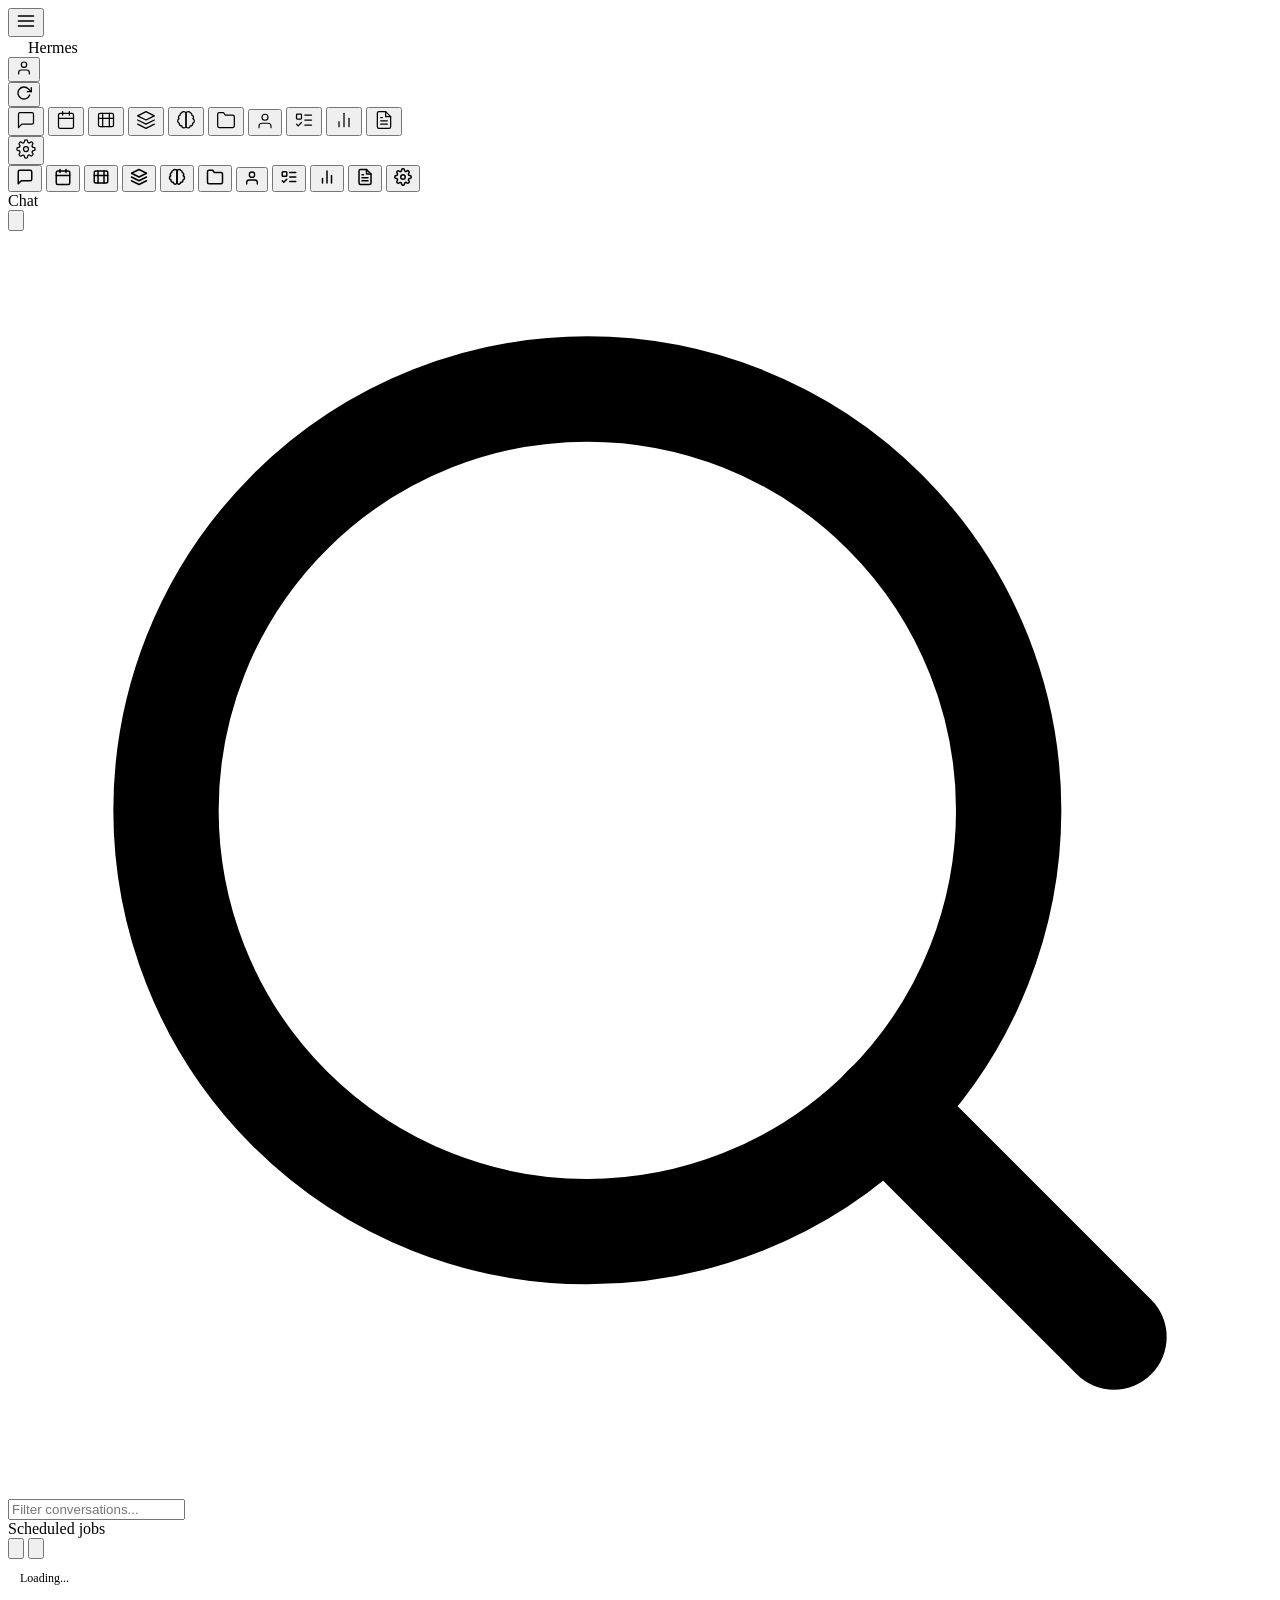
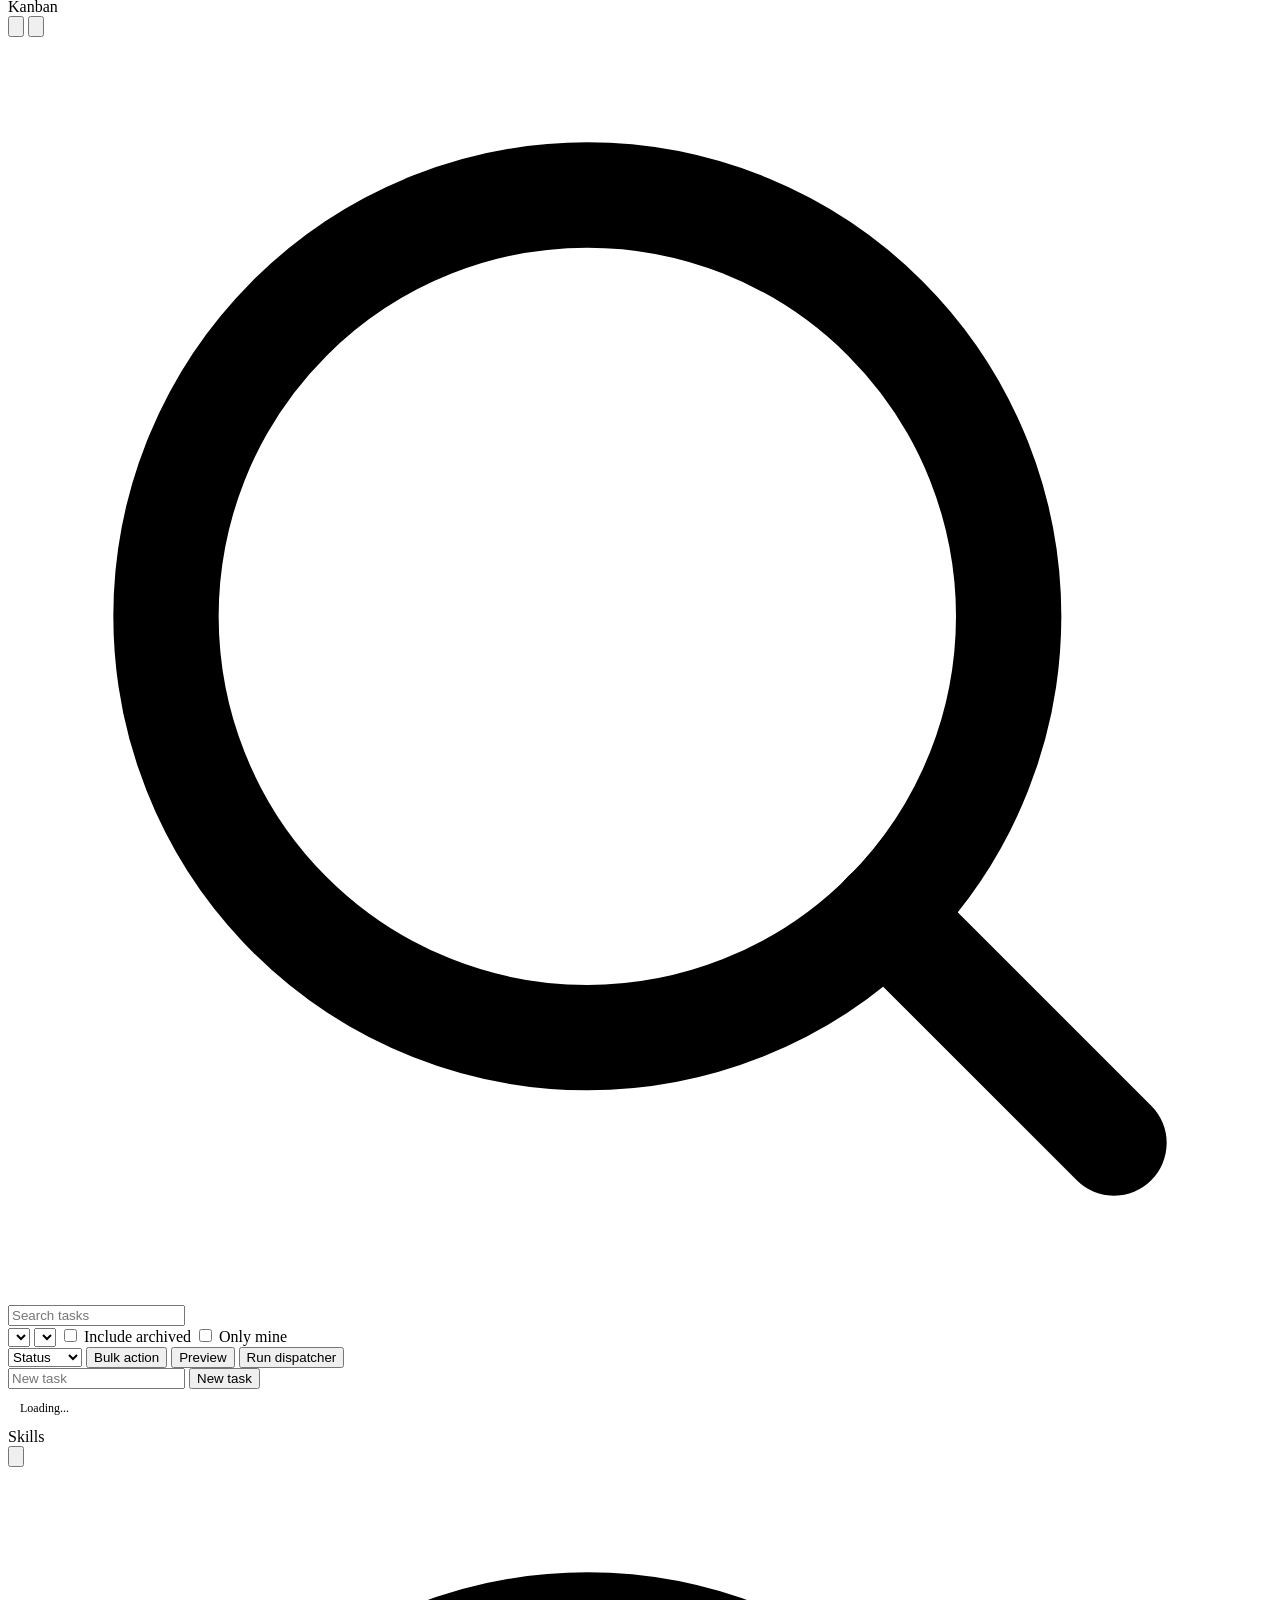
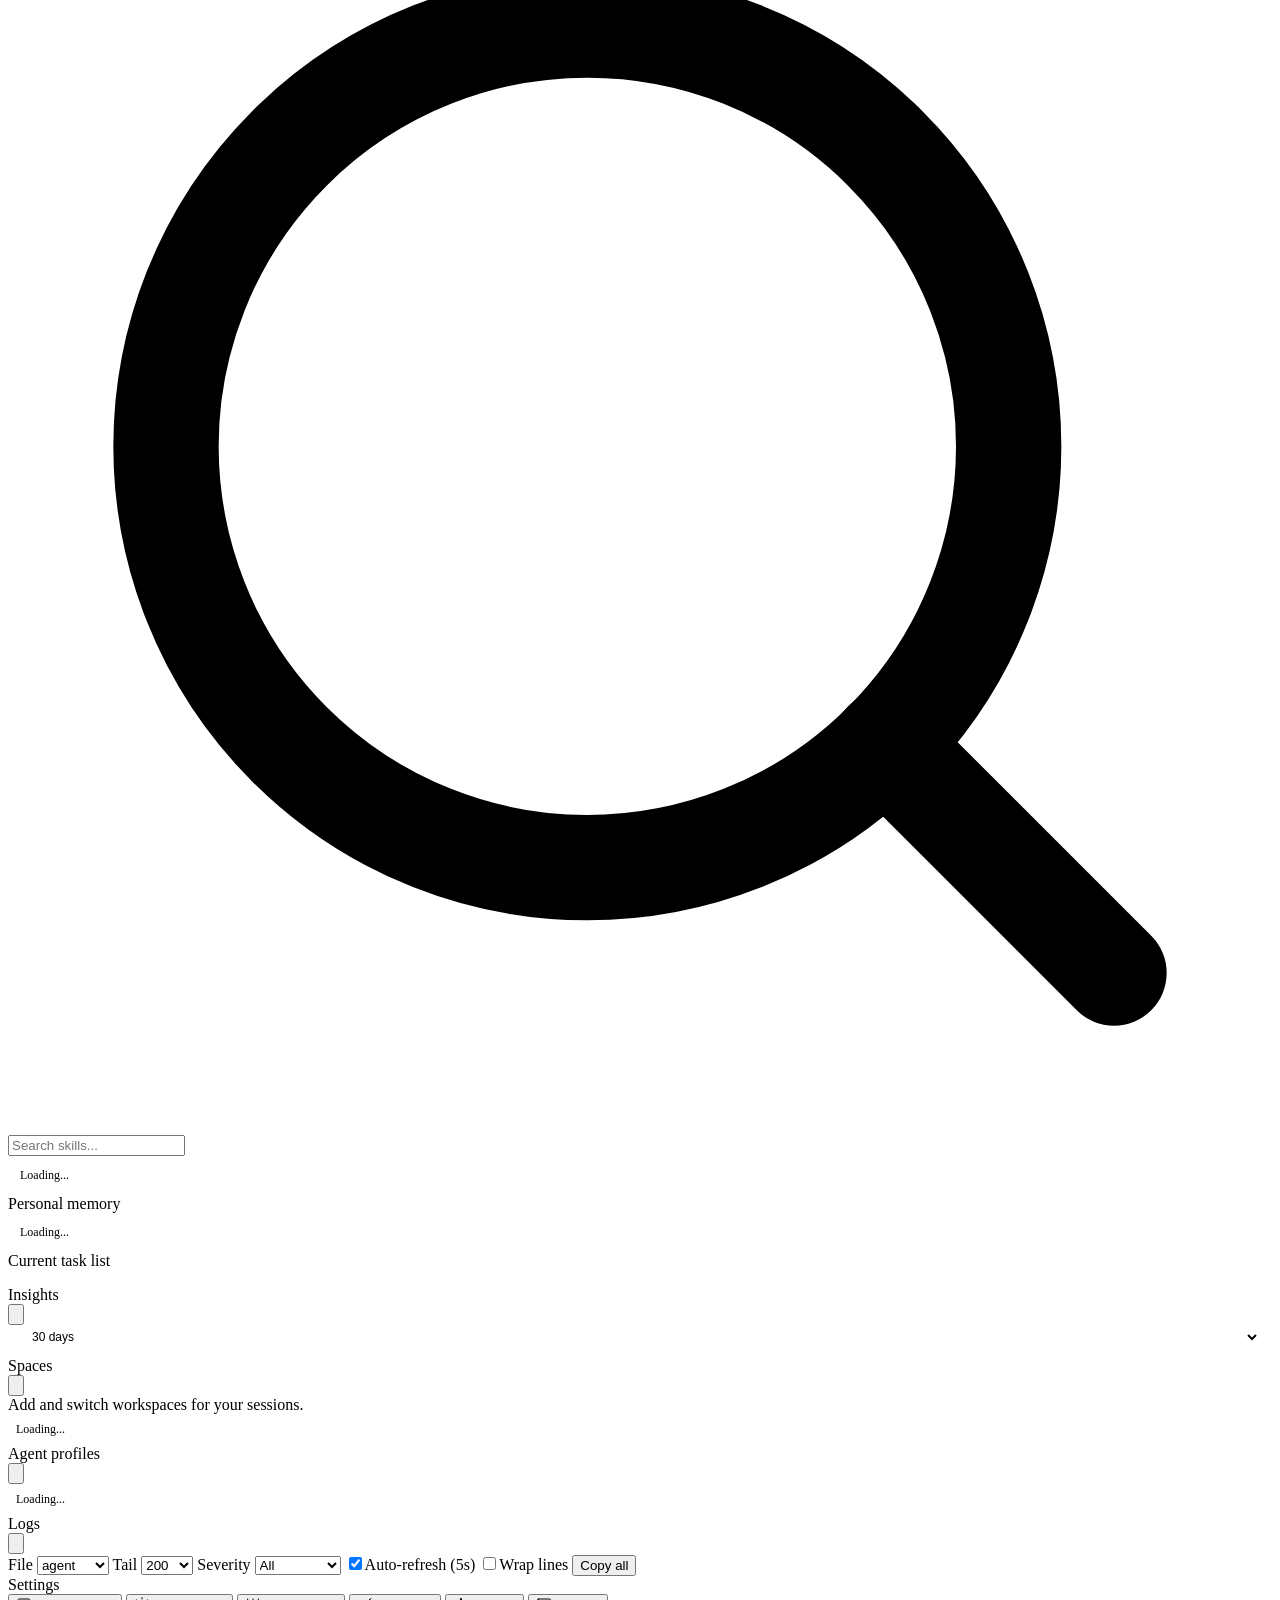
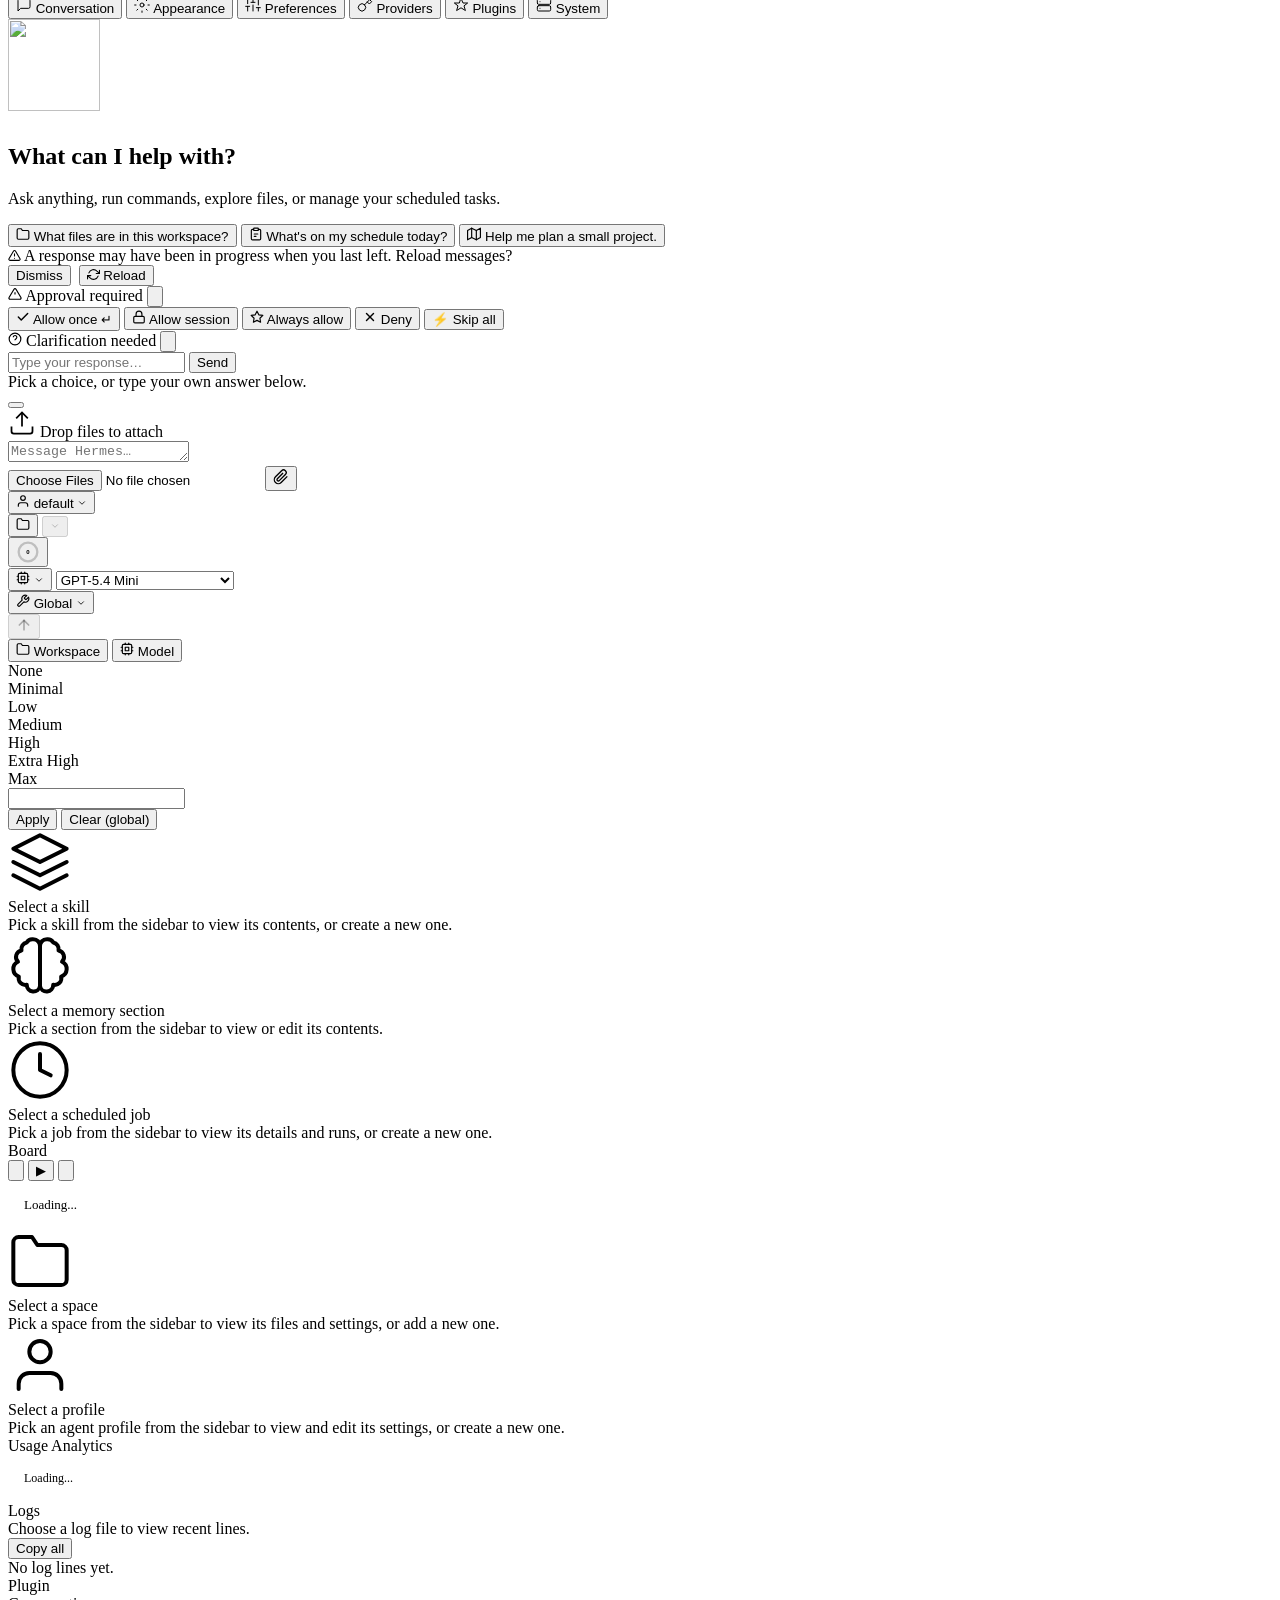
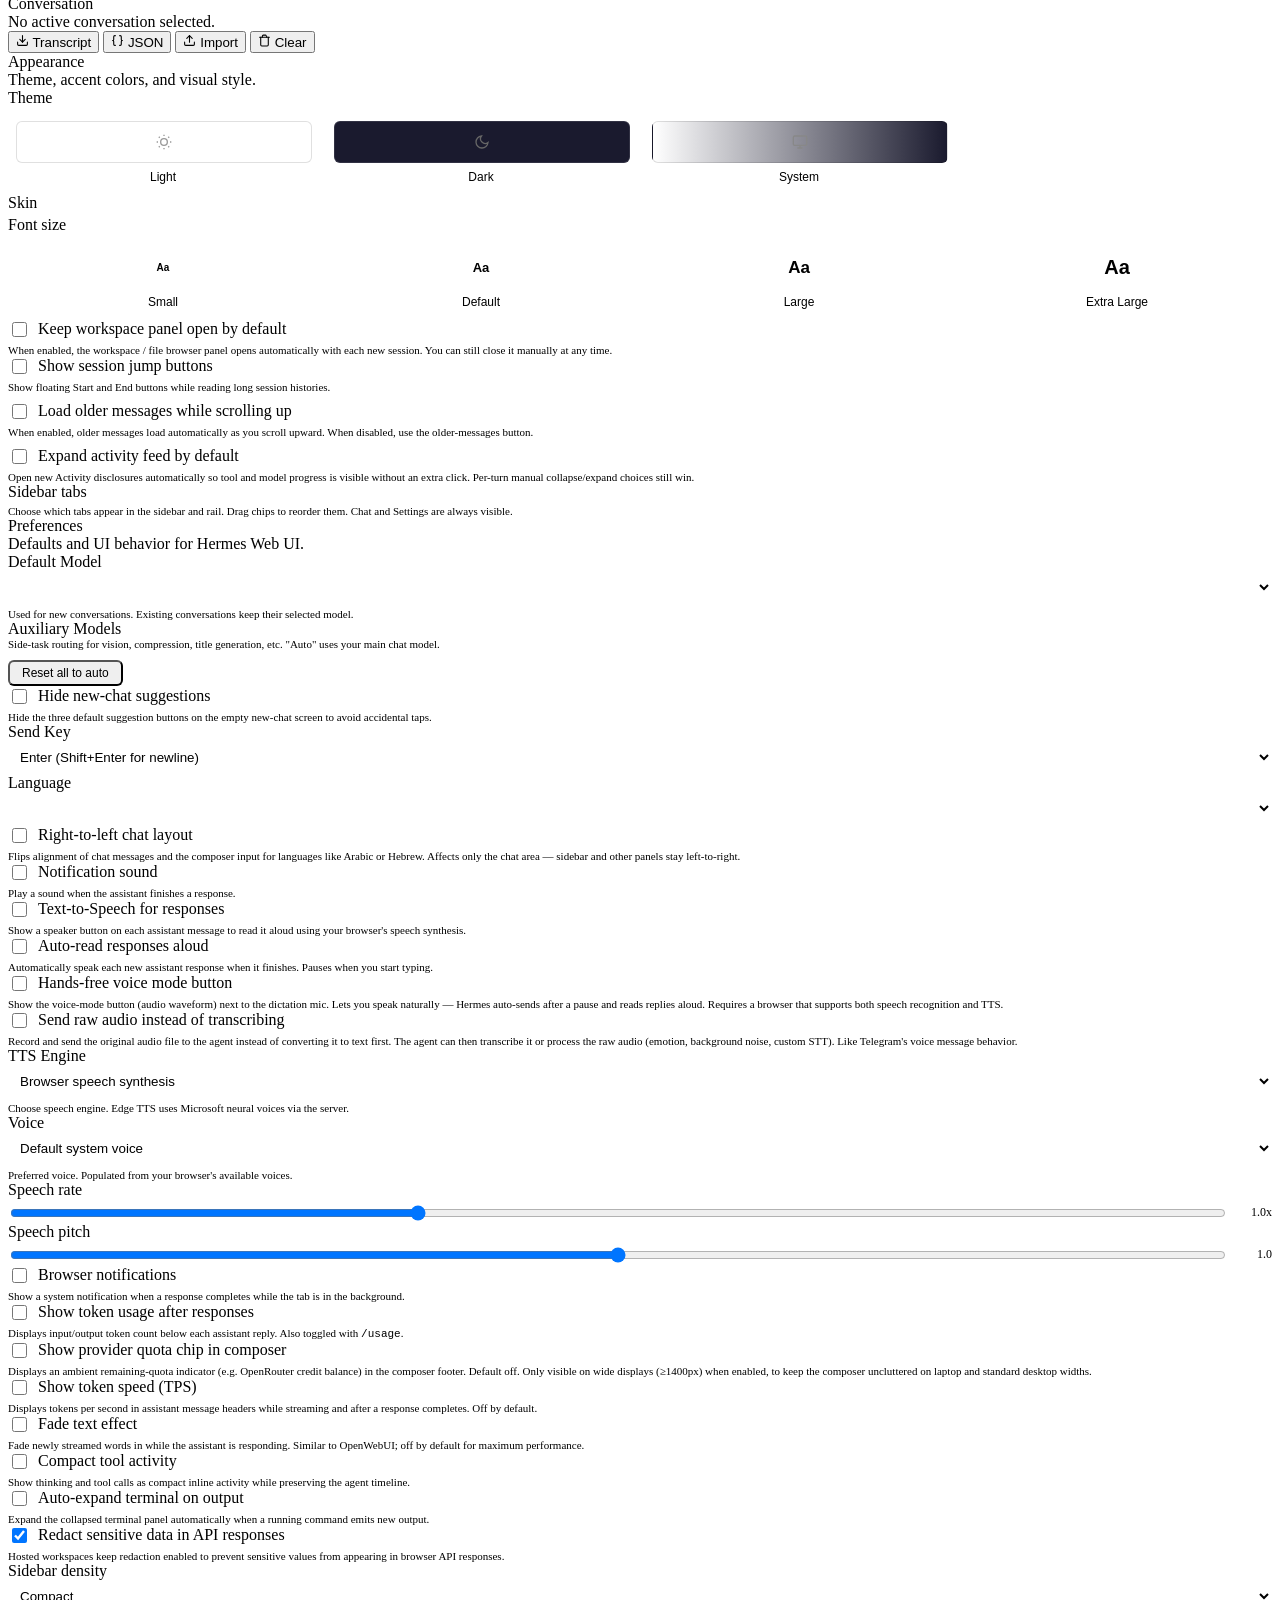
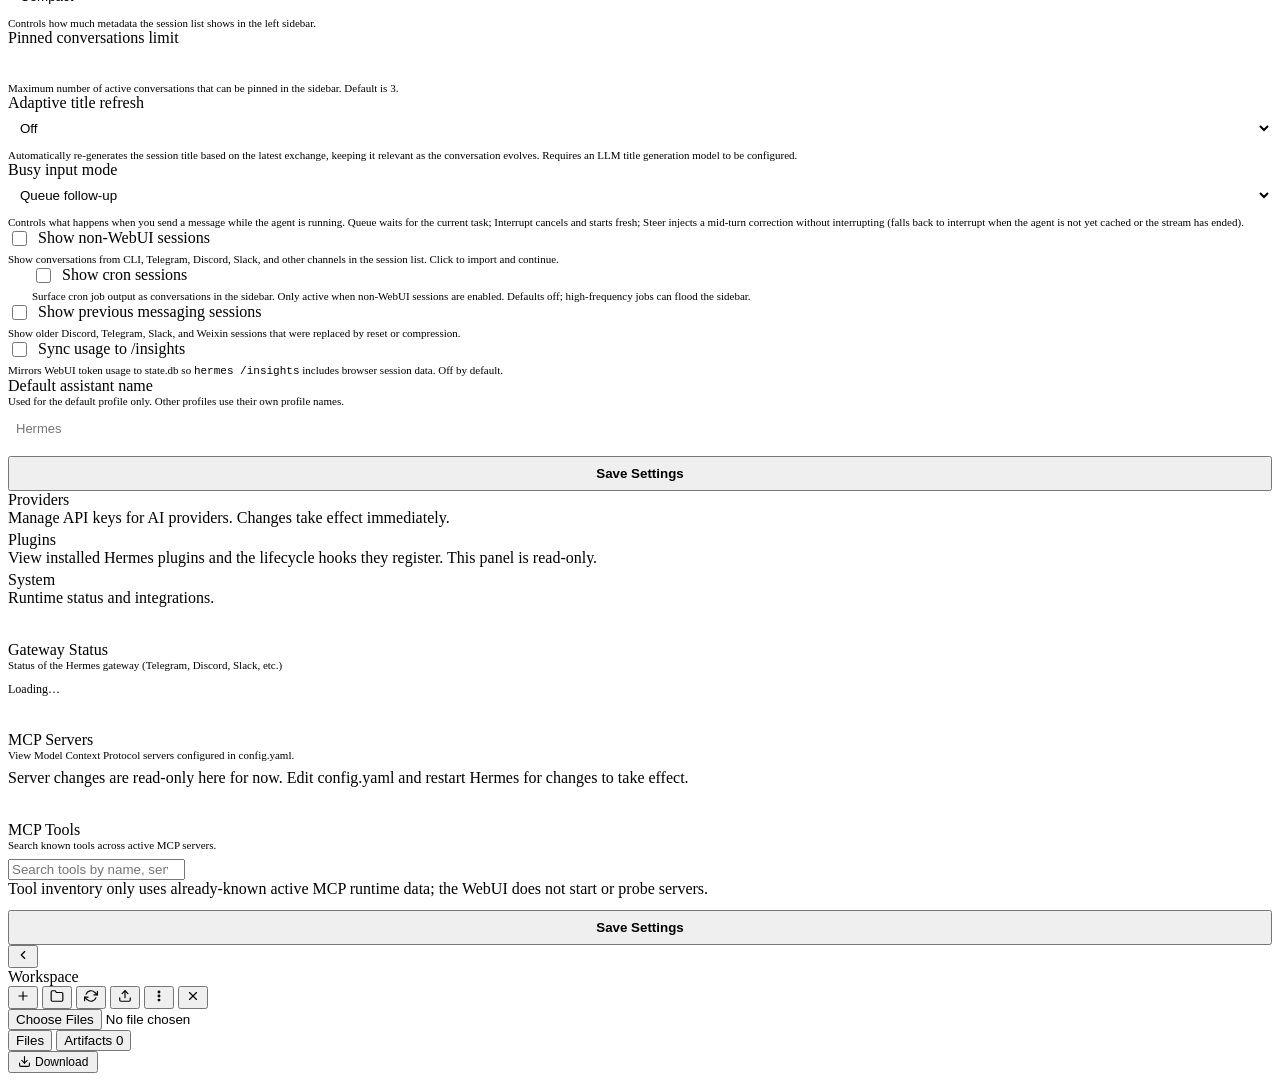
==== static/index.html @ badeb320 "Refresh Hermes Layer medium logo" ====
<!doctype html>
<html lang="en">
<head>
<meta charset="utf-8">
<meta name="viewport" content="width=device-width, initial-scale=1, maximum-scale=1, user-scalable=no">
<title>Hermes Layer Agent</title>
<!-- base href enables subpath mount support; all static paths must stay relative (no leading slash).
     MUST appear before manifest/favicon links so browsers resolve relative URLs against the
     correct base when the page is served from /session/<id> routes. See #2226. -->
<script>(function(){var path=location.pathname,marker='/session/',i=path.indexOf(marker),p;i>=0?p=(path.slice(0,i+1)||'/'):p=(path.endsWith('/')?path:(path.replace(/\/[^\/]*$/,'/')||'/'));document.write('<base href="'+location.origin+p+'">');})()</script>
<link rel="icon" type="image/svg+xml" href="static/favicon.svg?v=hl-logo-20260609i">
<link rel="icon" type="image/png" sizes="32x32" href="static/favicon-32.png?v=hl-logo-20260609i">
<link rel="shortcut icon" href="static/favicon.ico?v=hl-logo-20260609i">
<link rel="manifest" href="manifest.json?v=hl-logo-20260609i" crossorigin="use-credentials">
<meta name="mobile-web-app-capable" content="yes">
<meta name="apple-mobile-web-app-capable" content="yes">
<meta name="apple-mobile-web-app-status-bar-style" content="black-translucent">
<meta name="apple-mobile-web-app-title" content="Hermes Layer">
<link rel="apple-touch-icon" sizes="512x512" href="static/apple-touch-icon.png?v=hl-logo-20260609i">
<script>(function(){try{var themes={light:1,dark:1,system:1},skins={default:1,ares:1,mono:1,graphite:1,slate:1,poseidon:1,sisyphus:1,charizard:1,sienna:1,catppuccin:1,hepburn:1,nous:1,'geist-contrast':1,neon:1,zeus:1,'verdigris':1},legacy={slate:['dark','slate'],solarized:['dark','poseidon'],monokai:['dark','sisyphus'],nord:['dark','slate'],oled:['dark','default']},t=(localStorage.getItem('hermes-theme')||'dark').toLowerCase(),s=(localStorage.getItem('hermes-skin')||'').toLowerCase(),m=legacy[t],theme=m?m[0]:(themes[t]?t:'dark'),skin=skins[s]?s:(m?m[1]:'default');localStorage.setItem('hermes-theme',theme);localStorage.setItem('hermes-skin',skin);if(theme==='system')theme=window.matchMedia('(prefers-color-scheme:dark)').matches?'dark':'light';if(theme==='dark')document.documentElement.classList.add('dark');if(skin!=='default')document.documentElement.dataset.skin=skin;}catch(e){document.documentElement.classList.add('dark');}})()</script>
<script>(function(){try{var fs=localStorage.getItem('hermes-font-size');if(fs&&fs!=='default')document.documentElement.dataset.fontSize=fs;}catch(e){}})()</script>
<!-- theme-color: surfaces the active app chrome color to native status bars (Safari status bar, PWA, native WKWebView wrappers). Updated dynamically by boot.js when theme/skin changes. The light/dark default values match style.css :root --sidebar / :root.dark --sidebar. -->
<meta name="theme-color" content="#FAF7F0" media="(prefers-color-scheme: light)">
<meta name="theme-color" content="#141425" media="(prefers-color-scheme: dark)">
<meta name="theme-color" id="hermes-theme-color" content="#0D0D1A">
<script>(function(){try{var t=localStorage.getItem('hermes-theme')||'dark';if(t==='system')t=window.matchMedia('(prefers-color-scheme:dark)').matches?'dark':'light';var c=t==='dark'?'#141425':'#FAF7F0';document.querySelectorAll('meta[name="theme-color"]').forEach(function(m){m.setAttribute('content',c);m.removeAttribute('media');});}catch(e){}})()</script>
<script>(function(){try{document.documentElement.dataset.workspacePanel=localStorage.getItem('hermes-webui-workspace-panel')==='open'?'open':'closed';}catch(e){document.documentElement.dataset.workspacePanel='closed';}})()</script>
<script>(function(){try{if(localStorage.getItem('hermes-webui-sidebar-collapsed')==='1')document.documentElement.dataset.sidebarCollapsed='1';}catch(e){}})()</script>
<link rel="preload" href="static/pwa-startup.js?v=__WEBUI_VERSION__" as="script">
<script src="static/pwa-startup.js?v=__WEBUI_VERSION__"></script>
<script>window.__HERMES_CONFIG__={maxUploadBytes:__MAX_UPLOAD_BYTES__,csrfToken:__CSRF_TOKEN_JSON__};</script>
<script>(function(){
  var cfg=window.__HERMES_CONFIG__||{},token=cfg.csrfToken||'';
  if(!token||!window.fetch)return;
  var originalFetch=window.fetch.bind(window);
  function sameOriginUnsafe(input,init){
    var method=((init&&init.method)||(input&&input.method)||'GET').toUpperCase();
    if(!/^(POST|PUT|PATCH|DELETE)$/.test(method))return false;
    try{
      var raw=(typeof input==='string'||input instanceof URL)?input:(input&&input.url)||'';
      var url=new URL(raw,document.baseURI||location.href);
      if(url.origin!==location.origin)return false;
      return !/\/api\/(auth\/login|csp-report)$/.test(url.pathname);
    }catch(_){return false;}
  }
  window.fetch=function(input,init){
    if(sameOriginUnsafe(input,init)){
      var opts=init?Object.assign({},init):{};
      var headers=new Headers(opts.headers!==undefined?opts.headers:((input&&input.headers)||{}));
      if(!headers.has('X-Hermes-CSRF-Token'))headers.set('X-Hermes-CSRF-Token',token);
      opts.headers=headers;
      return originalFetch(input,opts);
    }
    return originalFetch(input,init);
  };
  if(navigator.sendBeacon){
    var originalBeacon=navigator.sendBeacon.bind(navigator);
    navigator.sendBeacon=function(url,data){
      try{
        if(sameOriginUnsafe(url,{method:'POST'})){
          var headers={'X-Hermes-CSRF-Token':token};
          if(data&&data.type)headers['Content-Type']=data.type;
          originalFetch(url,{method:'POST',credentials:'include',headers:headers,body:data,keepalive:true});
          return true;
        }
      }catch(_){}
      return originalBeacon(url,data);
    };
  }
})()</script>
<script src="static/hermes-layer.js?v=__WEBUI_VERSION__"></script>
<link rel="stylesheet" href="static/style.css?v=__WEBUI_VERSION__">
  <link rel="stylesheet" href="https://cdn.jsdelivr.net/npm/xterm@5.3.0/css/xterm.css" integrity="sha384-LJcOxlx9IMbNXDqJ2axpfEQKkAYbFjJfhXexLfiRJhjDU81mzgkiQq8rkV0j6dVh" crossorigin="anonymous">
  <!-- KaTeX math rendering CSS (loaded eagerly from vendored assets to prevent font CSP noise) -->
  <link rel="stylesheet" href="static/vendor/katex/0.16.22/katex.min.css">
  <!-- streaming-markdown: incremental DOM-building markdown parser for live streams -->
  <!-- Self-hosted from npm:streaming-markdown@0.2.15 — no CDN dependency.           -->
  <!-- sha384 of smd.min.js @0.2.15: sha384-T6r95ocN9t3W8tUK2Fa6FPaO7bJryyjyW0WCalrUnpgtm2qXr5xcN4vwPYEJ6vHa -->
  <!-- ES module imports do not support the integrity= attribute (W3C limitation);    -->
  <!-- version is pinned in the vendored file path; hash documented above for audit. -->
  <script type="module">
    import * as smd from './static/vendor/smd.min.js';
    // SRI verification happens at the ES module level via importmap or SW; pinning version in URL.
    // sha384 of smd.min.js @0.2.15: sha384-T6r95ocN9t3W8tUK2Fa6FPaO7bJryyjyW0WCalrUnpgtm2qXr5xcN4vwPYEJ6vHa
    window.smd = smd;
  </script>
  <!-- Prism.js syntax highlighting (loaded async, non-blocking) -->
  <!-- SRI removed from prism-tomorrow.min.css — jsdelivr serves different digests across
       edge nodes causing intermittent integrity failures that block syntax highlighting (#1100).
       Version is pinned to @1.29.0 which is sufficient for supply-chain assurance. -->
  <link id="prism-theme" rel="stylesheet" href="https://cdn.jsdelivr.net/npm/prismjs@1.29.0/themes/prism-tomorrow.min.css" crossorigin="anonymous">
  <script src="https://cdn.jsdelivr.net/npm/prismjs@1.29.0/components/prism-core.min.js" integrity="sha384-MXybTpajaBV0AkcBaCPT4KIvo0FzoCiWXgcihYsw4FUkEz0Pv3JGV6tk2G8vJtDc" crossorigin="anonymous" defer></script>
  <script src="https://cdn.jsdelivr.net/npm/prismjs@1.29.0/plugins/autoloader/prism-autoloader.min.js" integrity="sha384-Uq05+JLko69eOiPr39ta9bh7kld5PKZoU+fF7g0EXTAriEollhZ+DrN8Q/Oi8J2Q" crossorigin="anonymous" defer></script>
  <script src="https://cdn.jsdelivr.net/npm/xterm@5.3.0/lib/xterm.js" integrity="sha384-/nfmYPUzWMS6v2atn8hbljz7NE0EI1iGx34lJaNzyVjWGDzMv+ciUZUeJpKA3Glc" crossorigin="anonymous" defer></script>
  <script src="https://cdn.jsdelivr.net/npm/xterm-addon-fit@0.8.0/lib/xterm-addon-fit.js" integrity="sha384-AQLWHRKAgdTxkolJcLOELg4E9rE89CPE2xMy3tIRFn08NcGKPTsELdvKomqji+DL" crossorigin="anonymous" defer></script>
  <script src="https://cdn.jsdelivr.net/npm/xterm-addon-web-links@0.9.0/lib/xterm-addon-web-links.js" integrity="sha384-U4fBROT3kCM582gaYiNaOSQiJbXPzd9SfR1598Y7yeGSYVBzikXrNg0XyuU+mOnl" crossorigin="anonymous" defer></script>
  <!-- PWA service worker registration -->
  <script>
    if ('serviceWorker' in navigator) {
      window.addEventListener('load', function() {
        navigator.serviceWorker.register('sw.js?v=__WEBUI_VERSION__').catch(function(err) {
          console.warn('[pwa] Service worker registration failed:', err);
        });
      });
    }
  </script>
  <script>
    // Salvaged from PR #1721 (@malulian) — RTL bootstrap.
    // Apply saved RTL state synchronously before any chat content paints, so
    // RTL users don't see an LTR flash on initial load.
    (function(){
      try{
        if(localStorage.getItem('hermes-rtl')==='true'){
          document.documentElement.classList.add('chat-content-rtl');
        }
      }catch(_){}
    })();
  </script>
</head>
<body>
<div id="hermes-layer-boot-blocker" class="hl-hosted-boot-blocker" role="status" aria-live="polite" aria-label="Preparing agent setup">
  <div class="hl-hosted-boot-spinner" aria-hidden="true"></div>
</div>
<header class="app-titlebar" role="banner">
  <button class="app-titlebar-hamburger has-tooltip has-tooltip--bottom" id="btnHamburger" onclick="toggleMobileSidebar()" type="button" data-tooltip="Menu" aria-label="Menu">
    <svg width="20" height="20" viewBox="0 0 24 24" fill="none" stroke="currentColor" stroke-width="2" stroke-linecap="round" stroke-linejoin="round" aria-hidden="true"><line x1="3" y1="6" x2="21" y2="6"/><line x1="3" y1="12" x2="21" y2="12"/><line x1="3" y1="18" x2="21" y2="18"/></svg>
  </button>
  <div class="app-titlebar-inner">
    <span class="app-titlebar-icon" aria-hidden="true">
      <img src="static/logo.svg?v=hl-logo-20260609i" width="16" height="16" alt="">
    </span>
    <span class="app-titlebar-title" id="appTitlebarTitle">Hermes</span>
    <span class="app-titlebar-sub" id="appTitlebarSub" hidden></span>
  </div>
  <div class="app-titlebar-spacer" aria-hidden="true"></div>
  <div id="hermes-layer-account" class="hl-account is-loading" data-hermes-layer-account>
    <button class="hl-account-avatar is-loading" type="button" data-hl-account-button aria-haspopup="menu" aria-expanded="false" aria-label="Account menu">
      <svg viewBox="0 0 24 24" width="16" height="16" fill="none" stroke="currentColor" stroke-width="1.8" stroke-linecap="round" stroke-linejoin="round" aria-hidden="true"><path d="M20 21v-2a4 4 0 0 0-4-4H8a4 4 0 0 0-4 4v2"/><circle cx="12" cy="7" r="4"/></svg>
    </button>
    <div class="hl-account-menu hl-account-menu-loading" data-hl-account-menu hidden role="menu" aria-label="Account">
      <div class="hl-account-loading">Loading account...</div>
    </div>
  </div>
  <button class="app-titlebar-reload" id="btnReload" onclick="window.location.reload()" type="button" aria-label="Reload" title="Reload page">
    <svg viewBox="0 0 24 24" fill="none" stroke="currentColor" stroke-width="2" stroke-linecap="round" stroke-linejoin="round" aria-hidden="true" width="16" height="16">
      <polyline points="23 4 23 10 17 10"/>
      <path d="M20.49 15a9 9 0 1 1-2.12-9.36L23 10"/>
    </svg>
  </button>
</header>
<div class="layout">
  <nav class="rail" aria-label="Primary navigation">
    <button class="rail-btn nav-tab active has-tooltip" data-panel="chat" onclick="switchPanel('chat',{fromRailClick:true})" data-tooltip="Chat" data-i18n-title="tab_chat" aria-label="Chat"><svg width="20" height="20" viewBox="0 0 24 24" fill="none" stroke="currentColor" stroke-width="1.5" stroke-linecap="round" stroke-linejoin="round" aria-hidden="true"><path d="M21 15a2 2 0 0 1-2 2H7l-4 4V5a2 2 0 0 1 2-2h14a2 2 0 0 1 2 2z"/></svg></button>
    <button class="rail-btn nav-tab has-tooltip" data-panel="tasks" onclick="switchPanel('tasks',{fromRailClick:true})" data-tooltip="Tasks" data-i18n-title="tab_tasks" aria-label="Tasks"><svg width="20" height="20" viewBox="0 0 24 24" fill="none" stroke="currentColor" stroke-width="1.5" stroke-linecap="round" stroke-linejoin="round" aria-hidden="true"><rect x="3" y="4" width="18" height="18" rx="2"/><line x1="16" y1="2" x2="16" y2="6"/><line x1="8" y1="2" x2="8" y2="6"/><line x1="3" y1="10" x2="21" y2="10"/></svg></button>
    <button class="rail-btn nav-tab has-tooltip" data-panel="kanban" onclick="switchPanel('kanban',{fromRailClick:true})" data-tooltip="Kanban" data-i18n-title="tab_kanban" aria-label="Kanban"><svg width="20" height="20" viewBox="0 0 24 24" fill="none" stroke="currentColor" stroke-width="1.5" stroke-linecap="round" stroke-linejoin="round" aria-hidden="true"><rect x="3" y="4" width="18" height="16" rx="2"/><path d="M8 4v16"/><path d="M16 4v16"/><path d="M3 10h18"/></svg></button>
    <button class="rail-btn nav-tab has-tooltip" data-panel="skills" onclick="switchPanel('skills',{fromRailClick:true})" data-tooltip="Skills" data-i18n-title="tab_skills" aria-label="Skills"><svg width="20" height="20" viewBox="0 0 24 24" fill="none" stroke="currentColor" stroke-width="1.5" stroke-linecap="round" stroke-linejoin="round" aria-hidden="true"><path d="M12 2L2 7l10 5 10-5-10-5z"/><path d="M2 17l10 5 10-5"/><path d="M2 12l10 5 10-5"/></svg></button>
    <button class="rail-btn nav-tab has-tooltip" data-panel="memory" onclick="switchPanel('memory',{fromRailClick:true})" data-tooltip="Memory" data-i18n-title="tab_memory" aria-label="Memory"><svg width="20" height="20" viewBox="0 0 24 24" fill="none" stroke="currentColor" stroke-width="1.5" stroke-linecap="round" stroke-linejoin="round" aria-hidden="true"><path d="M9.5 2A2.5 2.5 0 0 1 12 4.5v15a2.5 2.5 0 0 1-4.96-.44 2.5 2.5 0 0 1-2.96-3.08 3 3 0 0 1-.34-5.58 2.5 2.5 0 0 1 1.32-4.24 2.5 2.5 0 0 1 1.98-3A2.5 2.5 0 0 1 9.5 2z"/><path d="M14.5 2A2.5 2.5 0 0 0 12 4.5v15a2.5 2.5 0 0 0 4.96-.44 2.5 2.5 0 0 0 2.96-3.08 3 3 0 0 0 .34-5.58 2.5 2.5 0 0 0-1.32-4.24 2.5 2.5 0 0 0-1.98-3A2.5 2.5 0 0 0 14.5 2z"/></svg></button>
    <button class="rail-btn nav-tab has-tooltip" data-panel="workspaces" onclick="switchPanel('workspaces',{fromRailClick:true})" data-tooltip="Spaces" data-i18n-title="tab_workspaces" aria-label="Spaces"><svg width="20" height="20" viewBox="0 0 24 24" fill="none" stroke="currentColor" stroke-width="1.5" stroke-linecap="round" stroke-linejoin="round" aria-hidden="true"><path d="M22 19a2 2 0 0 1-2 2H4a2 2 0 0 1-2-2V5a2 2 0 0 1 2-2h5l2 3h9a2 2 0 0 1 2 2z"/></svg></button>
    <button class="rail-btn nav-tab has-tooltip" data-panel="profiles" onclick="switchPanel('profiles',{fromRailClick:true})" data-tooltip="Agent profiles" data-i18n-title="tab_profiles" aria-label="Agent profiles"><svg width="18" height="18" viewBox="0 0 24 24" fill="none" stroke="currentColor" stroke-width="1.5" stroke-linecap="round" stroke-linejoin="round"><path d="M20 21v-2a4 4 0 0 0-4-4H8a4 4 0 0 0-4 4v2"/><circle cx="12" cy="7" r="4"/></svg></button>
    <button class="rail-btn nav-tab has-tooltip" data-panel="todos" onclick="switchPanel('todos',{fromRailClick:true})" data-tooltip="Current task list" data-i18n-title="tab_todos" aria-label="Todos"><svg width="20" height="20" viewBox="0 0 24 24" fill="none" stroke="currentColor" stroke-width="1.5" stroke-linecap="round" stroke-linejoin="round" aria-hidden="true"><rect x="3" y="5" width="6" height="6" rx="1"/><path d="m3 17 2 2 4-4"/><path d="M13 6h8"/><path d="M13 12h8"/><path d="M13 18h8"/></svg></button>
    <button class="rail-btn nav-tab has-tooltip" data-panel="insights" onclick="switchPanel('insights',{fromRailClick:true})" data-tooltip="Insights" data-i18n-title="tab_insights" aria-label="Insights"><svg width="20" height="20" viewBox="0 0 24 24" fill="none" stroke="currentColor" stroke-width="1.5" stroke-linecap="round" stroke-linejoin="round" aria-hidden="true"><path d="M18 20V10"/><path d="M12 20V4"/><path d="M6 20v-6"/></svg></button>
    <button class="rail-btn nav-tab has-tooltip" data-panel="logs" onclick="switchPanel('logs',{fromRailClick:true})" data-tooltip="Logs" data-i18n-title="tab_logs" aria-label="Logs"><svg width="20" height="20" viewBox="0 0 24 24" fill="none" stroke="currentColor" stroke-width="1.5" stroke-linecap="round" stroke-linejoin="round" aria-hidden="true"><path d="M14 2H6a2 2 0 0 0-2 2v16a2 2 0 0 0 2 2h12a2 2 0 0 0 2-2V8z"/><path d="M14 2v6h6"/><path d="M8 13h8"/><path d="M8 17h8"/><path d="M8 9h2"/></svg></button>
    <div class="rail-spacer"></div>
    <button class="rail-btn nav-tab has-tooltip" data-panel="settings" onclick="switchPanel('settings',{fromRailClick:true})" data-tooltip="Settings" data-i18n-title="tab_settings" aria-label="Settings"><svg width="20" height="20" viewBox="0 0 24 24" fill="none" stroke="currentColor" stroke-width="1.5" stroke-linecap="round" stroke-linejoin="round" aria-hidden="true"><circle cx="12" cy="12" r="3"/><path d="M19.4 15a1.65 1.65 0 0 0 .33 1.82l.06.06a2 2 0 0 1-2.83 2.83l-.06-.06a1.65 1.65 0 0 0-1.82-.33 1.65 1.65 0 0 0-1 1.51V21a2 2 0 0 1-4 0v-.09A1.65 1.65 0 0 0 9 19.4a1.65 1.65 0 0 0-1.82.33l-.06.06a2 2 0 0 1-2.83-2.83l.06-.06a1.65 1.65 0 0 0 .33-1.82 1.65 1.65 0 0 0-1.51-1H3a2 2 0 0 1 0-4h.09A1.65 1.65 0 0 0 4.6 9a1.65 1.65 0 0 0-.33-1.82l-.06-.06a2 2 0 0 1 2.83-2.83l.06.06a1.65 1.65 0 0 0 1.82.33H9a1.65 1.65 0 0 0 1-1.51V3a2 2 0 0 1 4 0v.09a1.65 1.65 0 0 0 1 1.51 1.65 1.65 0 0 0 1.82-.33l.06-.06a2 2 0 0 1 2.83 2.83l-.06.06a1.65 1.65 0 0 0-.33 1.82V9a1.65 1.65 0 0 0 1.51 1H21a2 2 0 0 1 0 4h-.09a1.65 1.65 0 0 0-1.51 1z"/></svg></button>
  </nav>
  <aside class="sidebar">

    <div class="sidebar-nav">
      <button class="nav-tab active has-tooltip has-tooltip--bottom" data-panel="chat" data-label="Chat" onclick="switchPanel('chat',{fromRailClick:true})" data-tooltip="Chat" data-i18n-title="tab_chat"><svg width="18" height="18" viewBox="0 0 24 24" fill="none" stroke="currentColor" stroke-width="2" stroke-linecap="round" stroke-linejoin="round" aria-hidden="true"><path d="M21 15a2 2 0 0 1-2 2H7l-4 4V5a2 2 0 0 1 2-2h14a2 2 0 0 1 2 2z"/></svg></button>
      <button class="nav-tab has-tooltip has-tooltip--bottom" data-panel="tasks" data-label="Tasks" onclick="switchPanel('tasks',{fromRailClick:true})" data-tooltip="Tasks" data-i18n-title="tab_tasks"><svg width="18" height="18" viewBox="0 0 24 24" fill="none" stroke="currentColor" stroke-width="2" stroke-linecap="round" stroke-linejoin="round" aria-hidden="true"><rect x="3" y="4" width="18" height="18" rx="2"/><line x1="16" y1="2" x2="16" y2="6"/><line x1="8" y1="2" x2="8" y2="6"/><line x1="3" y1="10" x2="21" y2="10"/></svg></button>
      <button class="nav-tab has-tooltip has-tooltip--bottom" data-panel="kanban" data-label="Kanban" onclick="switchPanel('kanban',{fromRailClick:true})" data-tooltip="Kanban" data-i18n-title="tab_kanban"><svg width="18" height="18" viewBox="0 0 24 24" fill="none" stroke="currentColor" stroke-width="2" stroke-linecap="round" stroke-linejoin="round" aria-hidden="true"><rect x="3" y="4" width="18" height="16" rx="2"/><path d="M8 4v16"/><path d="M16 4v16"/><path d="M3 10h18"/></svg></button>
      <button class="nav-tab has-tooltip has-tooltip--bottom" data-panel="skills" data-label="Skills" onclick="switchPanel('skills',{fromRailClick:true})" data-tooltip="Skills" data-i18n-title="tab_skills"><svg width="18" height="18" viewBox="0 0 24 24" fill="none" stroke="currentColor" stroke-width="2" stroke-linecap="round" stroke-linejoin="round" aria-hidden="true"><path d="M12 2L2 7l10 5 10-5-10-5z"/><path d="M2 17l10 5 10-5"/><path d="M2 12l10 5 10-5"/></svg></button>
      <button class="nav-tab has-tooltip has-tooltip--bottom" data-panel="memory" data-label="Memory" onclick="switchPanel('memory',{fromRailClick:true})" data-tooltip="Memory" data-i18n-title="tab_memory"><svg width="18" height="18" viewBox="0 0 24 24" fill="none" stroke="currentColor" stroke-width="2" stroke-linecap="round" stroke-linejoin="round" aria-hidden="true"><path d="M9.5 2A2.5 2.5 0 0 1 12 4.5v15a2.5 2.5 0 0 1-4.96-.44 2.5 2.5 0 0 1-2.96-3.08 3 3 0 0 1-.34-5.58 2.5 2.5 0 0 1 1.32-4.24 2.5 2.5 0 0 1 1.98-3A2.5 2.5 0 0 1 9.5 2z"/><path d="M14.5 2A2.5 2.5 0 0 0 12 4.5v15a2.5 2.5 0 0 0 4.96-.44 2.5 2.5 0 0 0 2.96-3.08 3 3 0 0 0 .34-5.58 2.5 2.5 0 0 0-1.32-4.24 2.5 2.5 0 0 0-1.98-3A2.5 2.5 0 0 0 14.5 2z"/></svg></button>
      <button class="nav-tab has-tooltip has-tooltip--bottom" data-panel="workspaces" data-label="Spaces" onclick="switchPanel('workspaces',{fromRailClick:true})" data-tooltip="Spaces" data-i18n-title="tab_workspaces"><svg width="18" height="18" viewBox="0 0 24 24" fill="none" stroke="currentColor" stroke-width="2" stroke-linecap="round" stroke-linejoin="round" aria-hidden="true"><path d="M22 19a2 2 0 0 1-2 2H4a2 2 0 0 1-2-2V5a2 2 0 0 1 2-2h5l2 3h9a2 2 0 0 1 2 2z"/></svg></button>
      <button class="nav-tab has-tooltip has-tooltip--bottom" data-panel="profiles" data-label="Profiles" onclick="switchPanel('profiles',{fromRailClick:true})" data-tooltip="Agent profiles" data-i18n-title="tab_profiles"><svg width="16" height="16" viewBox="0 0 24 24" fill="none" stroke="currentColor" stroke-width="2" stroke-linecap="round" stroke-linejoin="round"><path d="M20 21v-2a4 4 0 0 0-4-4H8a4 4 0 0 0-4 4v2"/><circle cx="12" cy="7" r="4"/></svg></button>
      <button class="nav-tab has-tooltip has-tooltip--bottom" data-panel="todos" data-label="Todos" onclick="switchPanel('todos',{fromRailClick:true})" data-tooltip="Current task list" data-i18n-title="tab_todos"><svg width="18" height="18" viewBox="0 0 24 24" fill="none" stroke="currentColor" stroke-width="2" stroke-linecap="round" stroke-linejoin="round" aria-hidden="true"><rect x="3" y="5" width="6" height="6" rx="1"/><path d="m3 17 2 2 4-4"/><path d="M13 6h8"/><path d="M13 12h8"/><path d="M13 18h8"/></svg></button>
      <button class="nav-tab has-tooltip has-tooltip--bottom" data-panel="insights" data-label="Insights" onclick="switchPanel('insights',{fromRailClick:true})" data-tooltip="Insights" data-i18n-title="tab_insights"><svg width="18" height="18" viewBox="0 0 24 24" fill="none" stroke="currentColor" stroke-width="2" stroke-linecap="round" stroke-linejoin="round" aria-hidden="true"><path d="M18 20V10"/><path d="M12 20V4"/><path d="M6 20v-6"/></svg></button>
      <button class="nav-tab has-tooltip has-tooltip--bottom" data-panel="logs" data-label="Logs" onclick="switchPanel('logs',{fromRailClick:true})" data-tooltip="Logs" data-i18n-title="tab_logs"><svg width="18" height="18" viewBox="0 0 24 24" fill="none" stroke="currentColor" stroke-width="2" stroke-linecap="round" stroke-linejoin="round" aria-hidden="true"><path d="M14 2H6a2 2 0 0 0-2 2v16a2 2 0 0 0 2 2h12a2 2 0 0 0 2-2V8z"/><path d="M14 2v6h6"/><path d="M8 13h8"/><path d="M8 17h8"/><path d="M8 9h2"/></svg></button>
      <!-- Settings button mirrored here for mobile (rail is desktop-only via @media >=768px). Keep in sync with rail entry. -->
      <button class="nav-tab has-tooltip has-tooltip--bottom" data-panel="settings" onclick="switchPanel('settings',{fromRailClick:true})" data-tooltip="Settings" data-i18n-title="tab_settings"><svg width="18" height="18" viewBox="0 0 24 24" fill="none" stroke="currentColor" stroke-width="2" stroke-linecap="round" stroke-linejoin="round" aria-hidden="true"><circle cx="12" cy="12" r="3"/><path d="M19.4 15a1.65 1.65 0 0 0 .33 1.82l.06.06a2 2 0 0 1-2.83 2.83l-.06-.06a1.65 1.65 0 0 0-1.82-.33 1.65 1.65 0 0 0-1 1.51V21a2 2 0 0 1-4 0v-.09A1.65 1.65 0 0 0 9 19.4a1.65 1.65 0 0 0-1.82.33l-.06.06a2 2 0 0 1-2.83-2.83l.06-.06a1.65 1.65 0 0 0 .33-1.82 1.65 1.65 0 0 0-1.51-1H3a2 2 0 0 1 0-4h.09A1.65 1.65 0 0 0 4.6 9a1.65 1.65 0 0 0-.33-1.82l-.06-.06a2 2 0 0 1 2.83-2.83l.06.06a1.65 1.65 0 0 0 1.82.33H9a1.65 1.65 0 0 0 1-1.51V3a2 2 0 0 1 4 0v.09a1.65 1.65 0 0 0 1 1.51 1.65 1.65 0 0 0 1.82-.33l.06-.06a2 2 0 0 1 2.83 2.83l-.06.06a1.65 1.65 0 0 0-.33 1.82V9a1.65 1.65 0 0 0 1.51 1H21a2 2 0 0 1 0 4h-.09a1.65 1.65 0 0 0-1.51 1z"/></svg></button>
    </div>
    <!-- Flash-prevention: apply hidden tab visibility from localStorage synchronously
         before any paint. Mirrors the theme/skin/font-size inline scripts in <head>.
         The boot.js _restoreTabVisibility IIFE is a secondary fallback that also
         handles the active-tab switch. -->
    <script>(function(){try{var fixed=new Set(['chat','settings']);var clean=function(v){var o=[];if(!Array.isArray(v))return o;v.forEach(function(id){if(typeof id!=='string')return;id=id.trim();if(!id||fixed.has(id)||o.indexOf(id)!==-1)return;o.push(id);});return o;};var reorder=function(order){order=clean(order);if(!order.length)return;['.rail','.sidebar-nav'].forEach(function(sel){var c=document.querySelector(sel);if(!c)return;var available=[];c.querySelectorAll('.nav-tab[data-panel]').forEach(function(el){var id=el.dataset.panel;if(!id||fixed.has(id)||el.classList.contains('dashboard-link')||el.hasAttribute('data-dashboard-link'))return;if(available.indexOf(id)===-1)available.push(id);});var final=[];order.forEach(function(id){if(available.indexOf(id)!==-1&&final.indexOf(id)===-1)final.push(id);});available.forEach(function(id){if(final.indexOf(id)===-1)final.push(id);});var anchor=Array.prototype.find.call(c.children,function(el){if(el.classList&&el.classList.contains('rail-spacer'))return true;if(el.classList&&el.classList.contains('dashboard-link'))return true;if(el.hasAttribute&&el.hasAttribute('data-dashboard-link'))return true;return el.dataset&&el.dataset.panel==='settings';});final.forEach(function(id){var el=c.querySelector('.nav-tab[data-panel="'+id+'"]');if(el)c.insertBefore(el,anchor||null);});});};var o=localStorage.getItem('hermes-webui-tab-order');if(o)reorder(JSON.parse(o));var h=localStorage.getItem('hermes-webui-hidden-tabs');if(!h)return;var p=clean(JSON.parse(h));p.forEach(function(id){document.querySelectorAll('[data-panel="'+id+'"]').forEach(function(el){el.classList.add('nav-tab-hidden');});});try{var ac=document.querySelector('.rail .rail-btn.nav-tab.active[data-panel]')||document.querySelector('.sidebar-nav .nav-tab.active[data-panel]');if(ac&&ac.classList.contains('nav-tab-hidden')){ac.classList.remove('active');var c=document.querySelector('.rail .rail-btn.nav-tab[data-panel="chat"]')||document.querySelector('.sidebar-nav .nav-tab[data-panel="chat"]');if(c)c.classList.add('active');}}catch(_){}}catch(e){}})();</script>
    <!-- Chat panel -->
    <div class="panel-view active" id="panelChat">
      <div class="panel-head">
        <span data-i18n="tab_chat">Chat</span>
        <div class="panel-head-actions">
          <button class="panel-head-btn has-tooltip has-tooltip--bottom-right" id="btnNewChat" data-tooltip="New conversation (Cmd+K)" data-i18n-title="new_conversation" aria-label="New conversation">
            <svg viewBox="0 0 24 24" fill="none" stroke="currentColor" stroke-width="2" stroke-linecap="round" stroke-linejoin="round" aria-hidden="true"><line x1="12" y1="5" x2="12" y2="19"/><line x1="5" y1="12" x2="19" y2="12"/></svg>
          </button>
        </div>
      </div>
      <div class="session-search sidebar-search"><div class="session-search-field"><svg class="sidebar-search-icon" viewBox="0 0 24 24" fill="none" stroke="currentColor" stroke-width="2" stroke-linecap="round" stroke-linejoin="round" aria-hidden="true"><circle cx="11" cy="11" r="8"/><path d="M21 21l-4.35-4.35"/></svg><input id="sessionSearch" placeholder="Filter conversations..." data-i18n-placeholder="filter_conversations" oninput="filterSessions()" autocomplete="off"><button type="button" id="sessionSearchClear" class="session-search-clear has-tooltip has-tooltip--bottom-right" aria-label="Clear conversation filter" data-tooltip="Clear conversation filter" onclick="clearSessionSearch()" hidden><svg viewBox="0 0 24 24" fill="none" stroke="currentColor" stroke-width="2.4" stroke-linecap="round" stroke-linejoin="round" aria-hidden="true"><line x1="18" y1="6" x2="6" y2="18"/><line x1="6" y1="6" x2="18" y2="18"/></svg></button></div></div>
      <div class="session-list" id="sessionList"></div>
    </div>
    <!-- Tasks (cron) panel -->
    <div class="panel-view" id="panelTasks">
      <div class="panel-head">
        <span data-i18n="scheduled_jobs">Scheduled jobs</span>
        <div class="panel-head-actions">
          <button class="panel-head-btn has-tooltip has-tooltip--bottom" id="cronRefreshBtn" onclick="loadCrons(true)" data-tooltip="Refresh job list" aria-label="Refresh job list"><svg viewBox="0 0 24 24" fill="none" stroke="currentColor" stroke-width="2" stroke-linecap="round" stroke-linejoin="round" aria-hidden="true"><polyline points="23 4 23 10 17 10"/><path d="M20.49 15a9 9 0 1 1-2.12-9.36L23 10"/></svg></button>
          <button class="panel-head-btn has-tooltip has-tooltip--bottom" onclick="openCronCreate()" data-tooltip="New job" data-i18n-title="new_job" aria-label="New job"><svg viewBox="0 0 24 24" fill="none" stroke="currentColor" stroke-width="2" stroke-linecap="round" stroke-linejoin="round" aria-hidden="true"><line x1="12" y1="5" x2="12" y2="19"/><line x1="5" y1="12" x2="19" y2="12"/></svg></button>
        </div>
      </div>
      <div id="cronGatewayNotice" class="detail-alert cron-gateway-notice" style="display:none"></div>
      <div class="cron-list" id="cronList"><div style="padding:12px;color:var(--muted);font-size:12px" data-i18n="loading">Loading...</div></div>
    </div>
    <!-- Kanban panel -->
    <div class="panel-view" id="panelKanban">
      <div class="panel-head">
        <span data-i18n="tab_kanban">Kanban</span>
        <div class="panel-head-actions">
          <button class="panel-head-btn has-tooltip has-tooltip--bottom" id="kanbanNewTaskBtn" onclick="openKanbanCreate()" data-tooltip="New task" data-i18n-title="kanban_new_task" aria-label="New task"><svg viewBox="0 0 24 24" fill="none" stroke="currentColor" stroke-width="2" stroke-linecap="round" stroke-linejoin="round" aria-hidden="true"><line x1="12" y1="5" x2="12" y2="19"/><line x1="5" y1="12" x2="19" y2="12"/></svg></button>
          <button class="panel-head-btn has-tooltip has-tooltip--bottom" id="kanbanRefreshBtn" onclick="loadKanban(true)" data-tooltip="Refresh" data-i18n-title="kanban_refresh" aria-label="Refresh"><svg viewBox="0 0 24 24" fill="none" stroke="currentColor" stroke-width="2" stroke-linecap="round" stroke-linejoin="round" aria-hidden="true"><polyline points="23 4 23 10 17 10"/><path d="M20.49 15a9 9 0 1 1-2.12-9.36L23 10"/></svg></button>
        </div>
      </div>
      <div class="kanban-filter-stack">
        <div class="sidebar-search"><svg class="sidebar-search-icon" viewBox="0 0 24 24" fill="none" stroke="currentColor" stroke-width="2" stroke-linecap="round" stroke-linejoin="round" aria-hidden="true"><circle cx="11" cy="11" r="8"/><path d="M21 21l-4.35-4.35"/></svg><input id="kanbanSearch" placeholder="Search tasks" data-i18n-placeholder="kanban_search_tasks" oninput="filterKanban()"></div>
        <select id="kanbanAssigneeFilter" onchange="loadKanban(true)" aria-label="Assignee filter"></select>
        <select id="kanbanTenantFilter" onchange="loadKanban(true)" aria-label="Tenant filter"></select>
        <label class="kanban-check"><input id="kanbanIncludeArchived" type="checkbox" onchange="loadKanban(true)"> <span data-i18n="kanban_include_archived">Include archived</span></label>
        <label class="kanban-check"><input id="kanbanOnlyMine" type="checkbox" onchange="loadKanban(true)"> <span data-i18n="kanban_only_mine">Only mine</span></label>
        <div id="kanbanStats" class="kanban-stats" aria-live="polite"></div>
        <div id="kanbanBulkBar" class="kanban-bulk-bar">
          <select id="kanbanBulkStatus" aria-label="Bulk status"><option value="">Status</option><option value="ready">Ready</option><option value="blocked">Blocked</option><option value="done">Done</option><option value="archived">Archived</option></select>
          <button class="btn secondary" onclick="bulkUpdateKanban()" data-i18n="kanban_bulk_action">Bulk action</button>
          <button class="btn secondary kanban-nudge-dispatch-btn" onclick="nudgeKanbanDispatcher()" data-i18n="kanban_nudge_dispatcher" title="Dry-run: shows what would be claimed without spawning workers">Preview</button>
          <button class="btn primary kanban-run-dispatch-btn" onclick="runKanbanDispatcher()" data-i18n="kanban_run_dispatcher" title="Claims Ready tasks and spawns worker subprocesses">Run dispatcher</button>
        </div>
        <div class="kanban-new-task-row">
          <input id="kanbanNewTaskTitle" placeholder="New task" data-i18n-placeholder="kanban_new_task" onkeydown="if(event.key==='Enter')createKanbanTask()">
          <button class="btn secondary" onclick="createKanbanTask()" data-i18n="kanban_new_task">New task</button>
        </div>
      </div>
      <div class="kanban-summary" id="kanbanSummary"></div>
      <div class="kanban-list" id="kanbanList"><div style="padding:12px;color:var(--muted);font-size:12px" data-i18n="loading">Loading...</div></div>
    </div>
    <!-- Skills panel -->
    <div class="panel-view" id="panelSkills">
      <div class="panel-head">
        <span data-i18n="tab_skills">Skills</span>
        <div class="panel-head-actions">
          <button class="panel-head-btn has-tooltip has-tooltip--bottom" onclick="openSkillCreate()" data-tooltip="New skill" data-i18n-title="new_skill" aria-label="New skill"><svg viewBox="0 0 24 24" fill="none" stroke="currentColor" stroke-width="2" stroke-linecap="round" stroke-linejoin="round" aria-hidden="true"><line x1="12" y1="5" x2="12" y2="19"/><line x1="5" y1="12" x2="19" y2="12"/></svg></button>
        </div>
      </div>
      <div class="skills-search sidebar-search"><svg class="sidebar-search-icon" viewBox="0 0 24 24" fill="none" stroke="currentColor" stroke-width="2" stroke-linecap="round" stroke-linejoin="round" aria-hidden="true"><circle cx="11" cy="11" r="8"/><path d="M21 21l-4.35-4.35"/></svg><input id="skillsSearch" placeholder="Search skills..." data-i18n-placeholder="search_skills" oninput="filterSkills()"></div>
      <div class="skills-list" id="skillsList"><div style="padding:12px;color:var(--muted);font-size:12px" data-i18n="loading">Loading...</div></div>
    </div>
    <!-- Memory panel -->
    <div class="panel-view" id="panelMemory">
      <div class="panel-head">
        <span data-i18n="personal_memory">Personal memory</span>
      </div>
      <div class="side-menu" id="memoryPanel"><div style="padding:12px;color:var(--muted);font-size:12px" data-i18n="loading">Loading...</div></div>
    </div>
    <!-- Todo panel -->
    <div class="panel-view" id="panelTodos">
      <div class="panel-head">
        <span data-i18n="current_task_list">Current task list</span>
      </div>
      <div id="todoPanel" style="flex:1;overflow-y:auto;padding:8px 12px"></div>
    </div>
    <!-- Insights panel -->
    <div class="panel-view" id="panelInsights">
      <div class="panel-head">
        <span data-i18n="tab_insights">Insights</span>
        <div class="panel-head-actions">
          <button class="panel-head-btn has-tooltip has-tooltip--bottom" id="insightsRefreshBtn" onclick="loadInsights(true)" data-tooltip="Refresh" aria-label="Refresh"><svg viewBox="0 0 24 24" fill="none" stroke="currentColor" stroke-width="2" stroke-linecap="round" stroke-linejoin="round" aria-hidden="true"><polyline points="23 4 23 10 17 10"/><path d="M20.49 15a9 9 0 1 1-2.12-9.36L23 10"/></svg></button>
        </div>
      </div>
      <div class="panel-head-sub" style="padding:0 12px 8px">
        <select id="insightsPeriod" onchange="loadInsights()" style="width:100%;background:var(--input-bg);color:var(--text);border:1px solid var(--border);border-radius:6px;padding:4px 8px;font-size:12px">
          <option value="7">7 days</option>
          <option value="30" selected>30 days</option>
          <option value="90">90 days</option>
          <option value="365">365 days</option>
        </select>
      </div>
    </div>
    <!-- Workspaces panel -->
    <div class="panel-view" id="panelWorkspaces">
      <div class="panel-head">
        <span data-i18n="tab_workspaces">Spaces</span>
        <div class="panel-head-actions">
          <button class="panel-head-btn has-tooltip has-tooltip--bottom" onclick="openWorkspaceCreate()" data-tooltip="Add space" data-i18n-title="workspace_add_title" aria-label="Add space"><svg viewBox="0 0 24 24" fill="none" stroke="currentColor" stroke-width="2" stroke-linecap="round" stroke-linejoin="round" aria-hidden="true"><line x1="12" y1="5" x2="12" y2="19"/><line x1="5" y1="12" x2="19" y2="12"/></svg></button>
        </div>
      </div>
      <div class="panel-head-sub" data-i18n="workspace_desc">Add and switch workspaces for your sessions.</div>
      <div style="flex:1;overflow-y:auto;padding:8px" id="workspacesPanel"><div style="color:var(--muted);font-size:12px" data-i18n="loading">Loading...</div></div>
    </div>
    <!-- Profiles panel -->
    <div class="panel-view" id="panelProfiles">
      <div class="panel-head">
        <span data-i18n="tab_profiles">Agent profiles</span>
        <div class="panel-head-actions">
          <button class="panel-head-btn has-tooltip has-tooltip--bottom" onclick="openProfileCreate()" data-tooltip="New profile" data-i18n-title="new_profile" aria-label="New profile"><svg viewBox="0 0 24 24" fill="none" stroke="currentColor" stroke-width="2" stroke-linecap="round" stroke-linejoin="round" aria-hidden="true"><line x1="12" y1="5" x2="12" y2="19"/><line x1="5" y1="12" x2="19" y2="12"/></svg></button>
        </div>
      </div>
      <div style="flex:1;overflow-y:auto;padding:8px" id="profilesPanel"><div style="color:var(--muted);font-size:12px" data-i18n="loading">Loading...</div></div>
    </div>
    <!-- Logs panel -->
    <div class="panel-view" id="panelLogs">
      <div class="panel-head">
        <span data-i18n="tab_logs">Logs</span>
        <div class="panel-head-actions">
          <button class="panel-head-btn has-tooltip has-tooltip--bottom" id="logsRefreshBtn" onclick="loadLogs(true)" data-tooltip="Refresh" aria-label="Refresh"><svg viewBox="0 0 24 24" fill="none" stroke="currentColor" stroke-width="2" stroke-linecap="round" stroke-linejoin="round" aria-hidden="true"><polyline points="23 4 23 10 17 10"/><path d="M20.49 15a9 9 0 1 1-2.12-9.36L23 10"/></svg></button>
        </div>
      </div>
      <div class="logs-control-panel">
        <label class="logs-control-label" for="logsFile" data-i18n="logs_file">File</label>
        <select id="logsFile" onchange="loadLogs(true)">
          <option value="agent">agent</option>
          <option value="errors">errors</option>
          <option value="gateway">gateway</option>
        </select>
        <label class="logs-control-label" for="logsTail" data-i18n="logs_tail">Tail</label>
        <select id="logsTail" onchange="loadLogs(true)">
          <option value="100">100</option>
          <option value="200" selected>200</option>
          <option value="500">500</option>
          <option value="1000">1000</option>
        </select>
        <label class="logs-control-label" for="logsSeverityFilter" data-i18n="logs_severity">Severity</label>
        <select id="logsSeverityFilter" onchange="_applyLogsSeverityFilter()">
          <option value="all" data-i18n="logs_severity_all">All</option>
          <option value="errors" data-i18n="logs_severity_errors">Errors</option>
          <option value="warnings" data-i18n="logs_severity_warnings">Warnings+</option>
        </select>
        <label class="logs-check-row"><input id="logsAutoRefresh" type="checkbox" checked onchange="_syncLogsAutoRefresh()"><span data-i18n="logs_auto_refresh">Auto-refresh (5s)</span></label>
        <label class="logs-check-row"><input id="logsWrap" type="checkbox" onchange="_syncLogsWrap()"><span data-i18n="logs_wrap">Wrap lines</span></label>
        <button type="button" class="logs-copy" id="logsCopyAll" onclick="copyLogsAll()" data-i18n="logs_copy_all">Copy all</button>
      </div>
    </div>
    <!-- Settings panel (menu list; actual panes render in .main) -->
    <div class="panel-view" id="panelSettings">
      <div class="panel-head">
        <span data-i18n="tab_settings">Settings</span>
      </div>
      <div class="side-menu" id="settingsMenu">
        <button type="button" class="side-menu-item active" data-settings-section="conversation" onclick="switchSettingsSection('conversation')">
          <svg width="16" height="16" viewBox="0 0 24 24" fill="none" stroke="currentColor" stroke-width="1.5" stroke-linecap="round" stroke-linejoin="round" aria-hidden="true"><path d="M21 15a2 2 0 0 1-2 2H7l-4 4V5a2 2 0 0 1 2-2h14a2 2 0 0 1 2 2z"/></svg>
          <span data-i18n="settings_tab_conversation">Conversation</span>
        </button>
        <button type="button" class="side-menu-item" data-settings-section="appearance" onclick="switchSettingsSection('appearance')">
          <svg width="16" height="16" viewBox="0 0 24 24" fill="none" stroke="currentColor" stroke-width="1.5" stroke-linecap="round" stroke-linejoin="round" aria-hidden="true"><circle cx="12" cy="12" r="3"/><path d="M12 1v2M12 21v2M4.22 4.22l1.42 1.42M18.36 18.36l1.42 1.42M1 12h2M21 12h2M4.22 19.78l1.42-1.42M18.36 5.64l1.42-1.42"/></svg>
          <span data-i18n="settings_tab_appearance">Appearance</span>
        </button>
        <button type="button" class="side-menu-item" data-settings-section="preferences" onclick="switchSettingsSection('preferences')">
          <svg width="16" height="16" viewBox="0 0 24 24" fill="none" stroke="currentColor" stroke-width="1.5" stroke-linecap="round" stroke-linejoin="round" aria-hidden="true"><line x1="4" y1="21" x2="4" y2="14"/><line x1="4" y1="10" x2="4" y2="3"/><line x1="12" y1="21" x2="12" y2="12"/><line x1="12" y1="8" x2="12" y2="3"/><line x1="20" y1="21" x2="20" y2="16"/><line x1="20" y1="12" x2="20" y2="3"/><line x1="1" y1="14" x2="7" y2="14"/><line x1="9" y1="8" x2="15" y2="8"/><line x1="17" y1="16" x2="23" y2="16"/></svg>
          <span data-i18n="settings_tab_preferences">Preferences</span>
        </button>
        <button type="button" class="side-menu-item" data-settings-section="providers" onclick="switchSettingsSection('providers')">
          <svg width="16" height="16" viewBox="0 0 24 24" fill="none" stroke="currentColor" stroke-width="1.5" stroke-linecap="round" stroke-linejoin="round" aria-hidden="true"><path d="M21 2l-2 2m-7.61 7.61a5.5 5.5 0 1 1-7.778 7.778 5.5 5.5 0 0 1 7.777-7.777zm0 0L15.5 7.5m0 0l3 3L22 7l-3-3m-3.5 3.5L19 4"/></svg>
          <span data-i18n="providers_tab_title">Providers</span>
        </button>
        <button type="button" class="side-menu-item" data-settings-section="plugins" onclick="switchSettingsSection('plugins')">
          <svg width="16" height="16" viewBox="0 0 24 24" fill="none" stroke="currentColor" stroke-width="1.5" stroke-linecap="round" stroke-linejoin="round" aria-hidden="true"><path d="M12 2l3 7h7l-5.5 4.3 2.1 7L12 16.2 5.4 20.3l2.1-7L2 9h7z"/></svg>
          <span data-i18n="settings_tab_plugins">Plugins</span>
        </button>
        <button type="button" class="side-menu-item" data-settings-section="system" onclick="switchSettingsSection('system')">
          <svg width="16" height="16" viewBox="0 0 24 24" fill="none" stroke="currentColor" stroke-width="1.5" stroke-linecap="round" stroke-linejoin="round" aria-hidden="true"><rect x="2" y="3" width="20" height="8" rx="2"/><rect x="2" y="13" width="20" height="8" rx="2"/><line x1="6" y1="7" x2="6.01" y2="7"/><line x1="6" y1="17" x2="6.01" y2="17"/></svg>
          <span data-i18n="settings_tab_system">System</span>
        </button>
      </div>
    </div>
  <div class="resize-handle" id="sidebarResize"></div>
  </aside>
  <main class="main">
    <div id="mainChat" class="main-view">
    <div class="messages-shell">
      <button id="jumpToSessionStartBtn" class="session-jump-btn session-jump-btn--start" aria-label="Jump to beginning of session" data-i18n-aria-label="session_jump_start_label" data-i18n-title="session_jump_start_label" onclick="jumpToSessionStart()" style="display:none"><span aria-hidden="true">↑</span><span data-i18n="session_jump_start">Start</span></button>
      <button id="scrollToBottomBtn" class="scroll-to-bottom-btn" style="display:none" onclick="scrollToBottom()" aria-label="Scroll to bottom" data-i18n-aria-label="session_jump_end_label" data-i18n-title="session_jump_end_label"><span aria-hidden="true">↓</span><span class="session-jump-btn__text" data-i18n="session_jump_end">End</span></button>
    <div class="messages" id="messages">
      <div class="empty-state" id="emptyState">
        <div class="empty-logo" style="width:104px;height:104px"><img src="static/logo-medium.svg?v=hl-logo-20260609i" width="92" height="92" alt="" style="width:92px;height:92px;object-fit:contain"></div>
        <h2 data-i18n="empty_title">What can I help with?</h2>
        <p data-i18n="empty_subtitle">Ask anything, run commands, explore files, or manage your scheduled tasks.</p>
        <div class="suggestion-grid">
          <button class="suggestion" data-msg="What files are in this workspace?"><svg width="14" height="14" viewBox="0 0 24 24" fill="none" stroke="currentColor" stroke-width="2" stroke-linecap="round" stroke-linejoin="round" aria-hidden="true"><path d="M22 19a2 2 0 0 1-2 2H4a2 2 0 0 1-2-2V5a2 2 0 0 1 2-2h5l2 3h9a2 2 0 0 1 2 2z"/></svg> <span data-i18n="suggest_files">What files are in this workspace?</span></button>
          <button class="suggestion" data-msg="What's on my schedule today?"><svg width="14" height="14" viewBox="0 0 24 24" fill="none" stroke="currentColor" stroke-width="2" stroke-linecap="round" stroke-linejoin="round" aria-hidden="true"><path d="M16 4h2a2 2 0 0 1 2 2v14a2 2 0 0 1-2 2H6a2 2 0 0 1-2-2V6a2 2 0 0 1 2-2h2"/><rect x="8" y="2" width="8" height="4" rx="1" ry="1"/><line x1="9" y1="12" x2="15" y2="12"/><line x1="9" y1="16" x2="12" y2="16"/></svg> <span data-i18n="suggest_schedule">What's on my schedule today?</span></button>
          <button class="suggestion" data-msg="Help me plan a small project."><svg width="14" height="14" viewBox="0 0 24 24" fill="none" stroke="currentColor" stroke-width="2" stroke-linecap="round" stroke-linejoin="round" aria-hidden="true"><polygon points="1 6 1 22 8 18 16 22 23 18 23 2 16 6 8 2 1 6"/><line x1="8" y1="2" x2="8" y2="18"/><line x1="16" y1="6" x2="16" y2="22"/></svg> <span data-i18n="suggest_plan">Help me plan a small project.</span></button>
        </div>
      </div>
      <div class="messages-inner" id="msgInner"></div>
      <div id="liveRunStatus" hidden></div>
      <div id="liveCompressionCards" class="live-compression-cards"></div>
      <div id="liveToolCards" style="display:none;max-width:800px;margin:0 auto;width:100%;padding:0 24px;"></div>
    </div>
    </div>
    <div class="reconnect-banner" id="reconnectBanner">
      <span id="reconnectMsg"><svg width="13" height="13" viewBox="0 0 24 24" fill="none" stroke="currentColor" stroke-width="2" stroke-linecap="round" stroke-linejoin="round" aria-hidden="true" style="vertical-align:-1px"><path d="M10.29 3.86L1.82 18a2 2 0 0 0 1.71 3h16.94a2 2 0 0 0 1.71-3L13.71 3.86a2 2 0 0 0-3.42 0z"/><line x1="12" y1="9" x2="12" y2="13"/><line x1="12" y1="17" x2="12.01" y2="17"/></svg> A response may have been in progress when you last left. Reload messages?</span>
      <div style="display:flex;gap:8px;flex-shrink:0">
        <button class="reconnect-btn" onclick="dismissReconnect()">Dismiss</button>
        <button class="reconnect-btn" onclick="refreshSession()"><svg width="13" height="13" viewBox="0 0 24 24" fill="none" stroke="currentColor" stroke-width="2" stroke-linecap="round" stroke-linejoin="round" aria-hidden="true" style="vertical-align:-1px"><polyline points="23 4 23 10 17 10"/><polyline points="1 20 1 14 7 14"/><path d="M3.51 9a9 9 0 0 1 14.85-3.36L23 10M1 14l4.64 4.36A9 9 0 0 0 20.49 15"/></svg> Reload</button>
      </div>
    </div>
    <div class="offline-banner" id="offlineBanner" role="status" aria-live="assertive" hidden>
      <div class="offline-copy">
        <strong id="offlineTitle" data-i18n="offline_title">Connection lost</strong>
        <span id="offlineDetails" data-i18n="offline_browser_detail">Your browser reports that this device is offline.</span>
        <span id="offlineAutorefresh" data-i18n="offline_autorefresh">I will refresh this page automatically when Hermes is reachable again.</span>
      </div>
      <button class="offline-action" id="offlineCheckNow" type="button" onclick="checkOfflineRecoveryNow()" data-i18n="offline_check_now">Check now</button>
    </div>
    <div class="agent-health-banner" id="agentHealthBanner" role="alert" aria-live="assertive" hidden>
      <div class="agent-health-copy">
        <strong id="agentHealthTitle">Hermes agent is not responding</strong>
        <span id="agentHealthDetails">The gateway heartbeat failed. Messages may not be delivered until it comes back.</span>
      </div>
      <button class="agent-health-dismiss" id="agentHealthDismiss" type="button" onclick="dismissAgentHealthAlert()" aria-label="Dismiss Hermes agent heartbeat alert">Dismiss</button>
    </div>
    <div class="composer-wrap" id="composerWrap">
      <div class="composer-flyout">
      <!-- Queue flyout: slides up from behind composer, same pattern as approval-card -->
      <div id="queueCard" class="queue-card" role="region" aria-label="Queued messages" aria-live="polite">
        <div id="queueChips" class="queue-card-inner"></div>
      </div>
      <div class="approval-card" id="approvalCard" role="alertdialog" aria-labelledby="approvalHeading" aria-describedby="approvalDesc">
        <div class="approval-inner">
          <div class="approval-header">
            <svg width="14" height="14" viewBox="0 0 24 24" fill="none" stroke="currentColor" stroke-width="2"><path d="M10.29 3.86L1.82 18a2 2 0 0 0 1.71 3h16.94a2 2 0 0 0 1.71-3L13.71 3.86a2 2 0 0 0-3.42 0z"/><line x1="12" y1="9" x2="12" y2="13"/><line x1="12" y1="17" x2="12.01" y2="17"/></svg>
            <span id="approvalHeading" data-i18n="approval_heading">Approval required</span>
            <button type="button" class="approval-collapse" id="approvalCollapse" aria-expanded="true" aria-label="Collapse approval" aria-controls="approvalDesc approvalCmd approvalCounter approvalBtns" onclick="toggleApprovalCardCollapsed()" title="Collapse approval"><svg viewBox="0 0 24 24" fill="none" stroke="currentColor" stroke-width="2" stroke-linecap="round" stroke-linejoin="round" aria-hidden="true"><polyline points="6 9 12 15 18 9"></polyline></svg></button>
          </div>
          <div class="approval-desc" id="approvalDesc"></div>
          <div class="approval-cmd" id="approvalCmd"></div>
          <div class="approval-counter" id="approvalCounter" style="display:none;font-size:0.75em;opacity:0.6;margin-top:4px;"></div>
          <div class="approval-btns" id="approvalBtns">
            <button class="approval-btn once" id="approvalBtnOnce" onclick="respondApproval('once')" title="Allow this one command (Enter)" data-i18n-title="approval_btn_once_title">
              <span class="approval-btn-icon"><svg width="14" height="14" viewBox="0 0 24 24" fill="none" stroke="currentColor" stroke-width="2.5" stroke-linecap="round" stroke-linejoin="round" aria-hidden="true"><polyline points="20 6 9 17 4 12"/></svg></span>
              <span class="approval-btn-label" data-i18n="approval_btn_once">Allow once</span>
              <kbd class="approval-kbd">↵</kbd>
            </button>
            <button class="approval-btn session" id="approvalBtnSession" onclick="respondApproval('session')" title="Allow for this session">
              <span class="approval-btn-icon"><svg width="14" height="14" viewBox="0 0 24 24" fill="none" stroke="currentColor" stroke-width="2" stroke-linecap="round" stroke-linejoin="round" aria-hidden="true"><rect x="3" y="11" width="18" height="11" rx="2" ry="2"/><path d="M7 11V7a5 5 0 0 1 10 0v4"/></svg></span>
              <span class="approval-btn-label" data-i18n="approval_btn_session">Allow session</span>
            </button>
            <button class="approval-btn always" id="approvalBtnAlways" onclick="respondApproval('always')" title="Always allow this command pattern">
              <span class="approval-btn-icon"><svg width="14" height="14" viewBox="0 0 24 24" fill="none" stroke="currentColor" stroke-width="2" stroke-linecap="round" stroke-linejoin="round" aria-hidden="true"><polygon points="12 2 15.09 8.26 22 9.27 17 14.14 18.18 21.02 12 17.77 5.82 21.02 7 14.14 2 9.27 8.91 8.26 12 2"/></svg></span>
              <span class="approval-btn-label" data-i18n="approval_btn_always">Always allow</span>
            </button>
            <button class="approval-btn deny" id="approvalBtnDeny" onclick="respondApproval('deny')" title="Deny — do not run this command">
              <span class="approval-btn-icon"><svg width="14" height="14" viewBox="0 0 24 24" fill="none" stroke="currentColor" stroke-width="2.5" stroke-linecap="round" stroke-linejoin="round" aria-hidden="true"><line x1="18" y1="6" x2="6" y2="18"/><line x1="6" y1="6" x2="18" y2="18"/></svg></span>
              <span class="approval-btn-label" data-i18n="approval_btn_deny">Deny</span>
            </button>
            <button class="approval-btn yolo" id="approvalSkipAll" onclick="toggleYoloFromApproval()" title="Skip all approvals this session" data-i18n-title="approval_skip_all_title">
              <span class="approval-btn-icon" aria-hidden="true">⚡</span>
              <span class="approval-btn-label" data-i18n="approval_skip_all">Skip all</span>
            </button>
          </div>
        </div>
      </div>
      <div class="clarify-card" id="clarifyCard" role="dialog" aria-labelledby="clarifyHeading" aria-describedby="clarifyQuestion clarifyHint">
        <div class="clarify-inner">
          <div class="clarify-header">
            <svg width="14" height="14" viewBox="0 0 24 24" fill="none" stroke="currentColor" stroke-width="2"><path d="M12 17h.01"/><path d="M9.09 9a3 3 0 1 1 5.82 1c0 2-3 2-3 4"/><circle cx="12" cy="12" r="10"/></svg>
            <span id="clarifyHeading" data-i18n="clarify_heading">Clarification needed</span>
            <span class="clarify-countdown" id="clarifyCountdown"></span>
            <button type="button" class="clarify-collapse" id="clarifyCollapse" aria-expanded="true" aria-label="Collapse clarification" aria-controls="clarifyQuestion clarifyChoices clarifyInput clarifyHint" onclick="toggleClarifyCardCollapsed()" title="Collapse clarification"><svg viewBox="0 0 24 24" fill="none" stroke="currentColor" stroke-width="2" stroke-linecap="round" stroke-linejoin="round" aria-hidden="true"><polyline points="6 9 12 15 18 9"></polyline></svg></button>
          </div>
          <div class="clarify-question" id="clarifyQuestion"></div>
          <div class="clarify-choices" id="clarifyChoices"></div>
          <div class="clarify-response">
            <input class="clarify-input" id="clarifyInput" type="text" autocomplete="off" readonly onfocus="this.removeAttribute('readonly')" data-i18n-placeholder="clarify_input_placeholder" placeholder="Type your response…">
            <button class="clarify-submit" id="clarifySubmit" onclick="respondClarify()" data-i18n="clarify_send">Send</button>
          </div>
          <div class="clarify-hint" id="clarifyHint" data-i18n="clarify_hint">Pick a choice, or type your own answer below.</div>
        </div>
      </div>
      <div class="composer-terminal-panel" id="composerTerminalPanel" hidden>
        <div class="composer-terminal-inner">
          <div class="composer-terminal-resize-handle" id="terminalResizeHandle" role="separator" aria-orientation="horizontal" aria-label="Resize terminal" tabindex="0"></div>
          <div class="composer-terminal-header">
            <div class="composer-terminal-title">
              <span data-i18n="terminal_title">Terminal</span>
              <span class="composer-terminal-dot" aria-hidden="true">·</span>
              <span id="terminalWorkspaceLabel"></span>
            </div>
            <div class="composer-terminal-actions">
              <button type="button" class="composer-terminal-action" id="btnTerminalClear" onclick="clearComposerTerminal()" data-i18n="terminal_clear">Clear</button>
              <button type="button" class="composer-terminal-action" id="btnTerminalCopy" onclick="copyComposerTerminalOutput()" data-i18n="terminal_copy_output">Copy output</button>
              <button type="button" class="composer-terminal-action" id="btnTerminalRestart" onclick="restartComposerTerminal()" data-i18n="terminal_restart">Restart</button>
              <button type="button" class="composer-terminal-action" id="btnTerminalCollapse" onclick="collapseComposerTerminal()" data-i18n="terminal_collapse">Collapse</button>
              <button type="button" class="composer-terminal-action" id="btnTerminalClose" onclick="closeComposerTerminal()" data-i18n="terminal_close">Close</button>
            </div>
          </div>
          <div class="composer-terminal-viewport" id="terminalViewport" onclick="focusComposerTerminalInput()">
            <div class="composer-terminal-surface" id="terminalSurface" aria-label="Workspace terminal"></div>
          </div>
        </div>
        <div class="composer-terminal-dock" id="composerTerminalDock" hidden>
          <div class="composer-terminal-dock-title">
            <span class="composer-terminal-dock-dot" aria-hidden="true"></span>
            <span data-i18n="terminal_title">Terminal</span>
            <span class="composer-terminal-dot" aria-hidden="true">·</span>
            <span id="terminalDockWorkspaceLabel"></span>
          </div>
          <div class="composer-terminal-actions">
            <button type="button" class="composer-terminal-action" id="btnTerminalExpand" onclick="expandComposerTerminal()" data-i18n="terminal_expand">Expand</button>
            <button type="button" class="composer-terminal-action" id="btnTerminalDockClose" onclick="closeComposerTerminal()" data-i18n="terminal_close">Close</button>
          </div>
        </div>
      </div>
      <div id="handoffHintContainer" class="handoff-hint-container" style="display:none;"></div>
      </div>
      <!-- Queue pill outer: same positioning wrapper as .queue-card (max-width + padding) -->
      <div class="queue-pill-outer">
        <button id="queuePill" class="queue-pill" aria-label="Show queued messages" type="button"></button>
      </div>
      <div class="composer-box" id="composerBox">
        <div class="cmd-dropdown" id="cmdDropdown"></div>
        <div class="drop-hint" id="dropHint">
          <svg width="28" height="28" viewBox="0 0 24 24" fill="none" stroke="currentColor" stroke-width="1.5"><path d="M21 15v4a2 2 0 0 1-2 2H5a2 2 0 0 1-2-2v-4"/><polyline points="17 8 12 3 7 8"/><line x1="12" y1="3" x2="12" y2="15"/></svg>
          <span id="dropHintText">Drop files to attach</span>
        </div>
        <div class="attach-tray" id="attachTray"></div>
        <div class="mic-status" id="micStatus" style="display:none"><span class="mic-dot"></span> Listening…</div>
        <div class="voice-mode-bar" id="voiceModeBar" style="display:none">
          <span class="voice-mode-indicator" id="voiceModeIndicator"></span>
          <span class="voice-mode-label" id="voiceModeLabel"></span>
        </div>
        <textarea id="msg" rows="1" placeholder="Message Hermes…"></textarea>
        <div class="composer-footer">
          <div class="composer-left">
            <input type="file" id="fileInput" class="file-input-visually-hidden" multiple accept="image/*,text/*,application/pdf,application/json,application/vnd.ms-excel,application/vnd.openxmlformats-officedocument.spreadsheetml.sheet,application/msword,application/vnd.openxmlformats-officedocument.wordprocessingml.document,.md,.py,.js,.ts,.yaml,.yml,.toml,.csv,.sh,.txt,.log,.env,.xls,.xlsx,.doc,.docx,.zip,.tar,.gz,.tgz,.bz2,.xz">
            <button type="button" class="icon-btn has-tooltip" id="btnAttach" data-tooltip="Attach files">
              <svg width="16" height="16" viewBox="0 0 24 24" fill="none" stroke="currentColor" stroke-width="2"><path d="M21.44 11.05l-9.19 9.19a6 6 0 0 1-8.49-8.49l9.19-9.19a4 4 0 0 1 5.66 5.66l-9.2 9.19a2 2 0 0 1-2.83-2.83l8.49-8.48"/></svg>
            </button>
            <button class="icon-btn mic-btn has-tooltip" id="btnMic" data-tooltip="Dictate" data-i18n-title="voice_dictate" style="display:none">
              <svg width="16" height="16" viewBox="0 0 24 24" fill="none" stroke="currentColor" stroke-width="2">
                <rect x="9" y="1" width="6" height="12" rx="3"/>
                <path d="M5 10a7 7 0 0 0 14 0"/>
                <line x1="12" y1="19" x2="12" y2="23"/>
                <line x1="8" y1="23" x2="16" y2="23"/>
              </svg>
            </button>
            <button class="icon-btn voice-mode-btn has-tooltip" id="btnVoiceMode" data-tooltip="Voice mode" data-i18n-title="voice_mode_toggle" style="display:none">
              <svg width="16" height="16" viewBox="0 0 24 24" fill="none" stroke="currentColor" stroke-width="2" stroke-linecap="round" stroke-linejoin="round">
                <!-- Lucide audio-lines: signals two-way voice conversation, matches ChatGPT/Gemini convention. -->
                <path d="M2 10v4"/>
                <path d="M6 6v12"/>
                <path d="M10 3v18"/>
                <path d="M14 8v8"/>
                <path d="M18 5v14"/>
                <path d="M22 10v4"/>
              </svg>
            </button>
            <div class="composer-divider" aria-hidden="true"></div>
            <button class="yolo-pill" id="yoloPill" type="button" onclick="cmdYolo()" style="display:none" title="YOLO mode — click to disable" data-i18n-title="yolo_pill_title_active">
              <span class="yolo-pill-icon" aria-hidden="true">⚡</span>
              <span class="yolo-pill-label" data-i18n="yolo_pill_label">YOLO</span>
            </button>
            <div id="profileChipWrap" class="composer-profile-wrap">
              <button class="composer-profile-chip profile-chip" id="profileChip" type="button" onclick="toggleProfileDropdown()" title="Switch profile">
                <span class="composer-profile-icon" aria-hidden="true"><svg width="14" height="14" viewBox="0 0 24 24" fill="none" stroke="currentColor" stroke-width="2" stroke-linecap="round" stroke-linejoin="round"><path d="M20 21v-2a4 4 0 0 0-4-4H8a4 4 0 0 0-4 4v2"/><circle cx="12" cy="7" r="4"/></svg></span>
                <span class="composer-profile-label" id="profileChipLabel">default</span>
                <span class="composer-profile-chevron" aria-hidden="true"><svg width="10" height="10" viewBox="0 0 24 24" fill="none" stroke="currentColor" stroke-width="2" stroke-linecap="round" stroke-linejoin="round"><polyline points="6 9 12 15 18 9"/></svg></span>
              </button>
            </div>
            <div class="composer-ws-wrap">
              <div class="composer-workspace-group ws-chip" id="composerWorkspaceGroup" role="group" aria-label="Workspace controls">
                <button class="composer-workspace-files-btn" id="btnWorkspacePanelToggle" type="button" onclick="toggleWorkspacePanel()" title="Show workspace panel" aria-pressed="false" aria-label="Toggle workspace files panel">
                  <span class="composer-workspace-icon" aria-hidden="true"><svg width="14" height="14" viewBox="0 0 24 24" fill="none" stroke="currentColor" stroke-width="2" stroke-linecap="round" stroke-linejoin="round"><path d="M22 19a2 2 0 0 1-2 2H4a2 2 0 0 1-2-2V5a2 2 0 0 1 2-2h5l2 3h9a2 2 0 0 1 2 2z"/></svg></span>
                </button>
                <button class="composer-workspace-chip" id="composerWorkspaceChip" type="button" onclick="toggleComposerWsDropdown()" title="Switch workspace" disabled>
                  <span class="composer-workspace-label" id="composerWorkspaceLabel"></span>
                  <span class="composer-workspace-chevron" aria-hidden="true"><svg width="10" height="10" viewBox="0 0 24 24" fill="none" stroke="currentColor" stroke-width="2" stroke-linecap="round" stroke-linejoin="round"><polyline points="6 9 12 15 18 9"/></svg></span>
                </button>
              </div>
            </div>
            <button class="icon-btn composer-mobile-config-btn" id="composerMobileConfigBtn" type="button" onclick="toggleMobileComposerConfig()" title="Workspace, model, reasoning, and context settings" aria-label="Workspace, model, reasoning, and context settings" aria-haspopup="true" aria-expanded="false" aria-controls="composerMobileConfigPanel">
              <svg id="composerMobileCtxRing" viewBox="0 0 36 36" width="24" height="24" style="display:block;overflow:visible;transform:rotate(-90deg)" aria-hidden="true"><circle cx="18" cy="18" r="14" fill="none" stroke="currentColor" stroke-width="3.5" opacity="0.2"/><circle id="ctx-arc" cx="18" cy="18" r="14" fill="none" stroke="#22c55e" stroke-width="3.5" stroke-dasharray="87.96 87.96" stroke-dashoffset="87.96" stroke-linecap="round"/><text id="ctx-num" x="18" y="18" text-anchor="middle" dominant-baseline="middle" style="transform:rotate(90deg);transform-origin:18px 18px;font-size:9px;font-weight:700;fill:currentColor;stroke:none">0</text></svg>
            </button>
            <div class="composer-model-wrap">
              <button class="composer-model-chip" id="composerModelChip" type="button" onclick="toggleModelDropdown()" title="Conversation model">
                <span class="composer-model-icon" aria-hidden="true"><svg width="14" height="14" viewBox="0 0 24 24" fill="none" stroke="currentColor" stroke-width="2" stroke-linecap="round" stroke-linejoin="round"><rect x="4" y="4" width="16" height="16" rx="2"/><rect x="9" y="9" width="6" height="6"/><path d="M15 2v2"/><path d="M15 20v2"/><path d="M2 15h2"/><path d="M2 9h2"/><path d="M20 15h2"/><path d="M20 9h2"/><path d="M9 2v2"/><path d="M9 20v2"/></svg></span>
                <span class="composer-model-label" id="composerModelLabel"></span>
                <span class="composer-model-chevron" aria-hidden="true"><svg width="10" height="10" viewBox="0 0 24 24" fill="none" stroke="currentColor" stroke-width="2" stroke-linecap="round" stroke-linejoin="round"><polyline points="6 9 12 15 18 9"/></svg></span>
              </button>
              <select id="modelSelect" class="composer-model-select" title="Conversation model" aria-hidden="true" tabindex="-1">
              <optgroup label="OpenAI">
                <option value="openai/gpt-5.4-mini">GPT-5.4 Mini</option>
                <option value="openai/gpt-4o">GPT-4o</option>
                <option value="openai/o3">o3</option>
                <option value="openai/o4-mini">o4-mini</option>
              </optgroup>
              <optgroup label="Anthropic">
                <option value="anthropic/claude-sonnet-4.6">Claude Sonnet 4.6</option>
                <option value="anthropic/claude-sonnet-4-5">Claude Sonnet 4.5</option>
                <option value="anthropic/claude-haiku-3-5">Claude Haiku 3.5</option>
              </optgroup>
              <optgroup label="Other">
                <option value="google/gemini-3.1-pro-preview">Gemini 3.1 Pro Preview</option>
                <option value="google/gemini-3-flash-preview">Gemini 3 Flash Preview</option>
                <option value="deepseek/deepseek-v4-flash">DeepSeek V4 Flash</option>
                <option value="deepseek/deepseek-v4-pro">DeepSeek V4 Pro</option>
                <option value="deepseek/deepseek-chat-v3-0324">DeepSeek V3 (legacy)</option>
                <option value="meta-llama/llama-4-scout">Llama 4 Scout</option>
              </optgroup>
            </select>
            </div>
            <button class="provider-quota-chip" id="providerQuotaChip" type="button" title="Provider quota" onclick="switchPanel('settings');switchSettingsSection('providers')" hidden>
              <span class="provider-quota-chip-dot" aria-hidden="true"></span>
              <span class="provider-quota-chip-label" id="providerQuotaChipLabel"></span>
            </button>
            <div class="composer-reasoning-wrap" id="composerReasoningWrap" style="display:none">
              <button class="composer-reasoning-chip" id="composerReasoningChip" type="button" onclick="toggleReasoningDropdown()" title="Reasoning effort level">
                <span class="composer-reasoning-icon" aria-hidden="true"><svg width="14" height="14" viewBox="0 0 24 24" fill="none" stroke="currentColor" stroke-width="2" stroke-linecap="round" stroke-linejoin="round"><path d="M9.5 2A2.5 2.5 0 0 1 12 4.5v15a2.5 2.5 0 0 1-4.96-.46 2.5 2.5 0 0 1-2.96-3.08 3 3 0 0 1-.34-5.58 2.5 2.5 0 0 1 1.32-4.24 2.5 2.5 0 0 1 1.98-3A2.5 2.5 0 0 1 9.5 2Z"/><path d="M14.5 2A2.5 2.5 0 0 0 12 4.5v15a2.5 2.5 0 0 0 4.96-.46 2.5 2.5 0 0 0 2.96-3.08 3 3 0 0 0 .34-5.58 2.5 2.5 0 0 0-1.32-4.24 2.5 2.5 0 0 0-1.98-3A2.5 2.5 0 0 0 14.5 2Z"/></svg></span>
                <span class="composer-reasoning-label" id="composerReasoningLabel"></span>
                <span class="composer-reasoning-chevron" aria-hidden="true"><svg width="10" height="10" viewBox="0 0 24 24" fill="none" stroke="currentColor" stroke-width="2" stroke-linecap="round" stroke-linejoin="round"><polyline points="6 9 12 15 18 9"/></svg></span>
              </button>
            </div>
            <div class="composer-toolsets-wrap" id="composerToolsetsWrap">
              <button class="composer-toolsets-chip" id="composerToolsetsChip" type="button" onclick="toggleToolsetsDropdown()" title="Session toolsets">
                <span class="composer-toolsets-icon" aria-hidden="true"><svg width="14" height="14" viewBox="0 0 24 24" fill="none" stroke="currentColor" stroke-width="2" stroke-linecap="round" stroke-linejoin="round"><path d="M14.7 6.3a1 1 0 0 0 0 1.4l1.6 1.6a1 1 0 0 0 1.4 0l3.77-3.77a6 6 0 0 1-7.94 7.94l-6.91 6.91a2.12 2.12 0 0 1-3-3l6.91-6.91a6 6 0 0 1 7.94-7.94l-3.76 3.76z"/></svg></span>
                <span class="composer-toolsets-label" id="composerToolsetsLabel">Global</span>
                <span class="composer-toolsets-chevron" aria-hidden="true"><svg width="10" height="10" viewBox="0 0 24 24" fill="none" stroke="currentColor" stroke-width="2" stroke-linecap="round" stroke-linejoin="round"><polyline points="6 9 12 15 18 9"/></svg></span>
              </button>
            </div>
          </div>
          <div class="composer-right">
            <span class="composer-status" id="composerStatus" style="display:none"></span>
            <div class="ctx-indicator-wrap" id="ctxIndicatorWrap" style="display:none">
              <button class="ctx-indicator" id="ctxIndicator" type="button" aria-label="Context window usage" aria-describedby="ctxTooltip">
                <span class="ctx-ring">
                  <svg class="ctx-ring-svg" viewBox="0 0 24 24" aria-hidden="true">
                    <circle class="ctx-ring-track" cx="12" cy="12" r="9.75"></circle>
                    <circle class="ctx-ring-value" id="ctxRingValue" cx="12" cy="12" r="9.75"></circle>
                  </svg>
                  <span class="ctx-ring-center" id="ctxPercent">0</span>
                </span>
              </button>
              <div class="ctx-tooltip" id="ctxTooltip" role="tooltip" aria-hidden="true">
                <div class="ctx-tooltip-title">Context window</div>
                <div class="ctx-tooltip-line" id="ctxTooltipUsage"></div>
                <div class="ctx-tooltip-line" id="ctxTooltipTokens"></div>
                <div class="ctx-tooltip-line" id="ctxTooltipThreshold"></div>
                <div class="ctx-tooltip-line" id="ctxTooltipCost" style="display:none"></div>
                <div class="ctx-tooltip-compress" id="ctxTooltipCompress" style="display:none">
                  <button class="ctx-compress-btn" id="ctxCompressBtn" type="button"></button>
                </div>
              </div>
            </div>
            <span class="bg-badge" id="bgBadge" style="display:none" title="Background tasks running">0</span>
            <button class="send-btn has-tooltip has-tooltip--left" id="btnSend" data-tooltip="Send message" disabled>
              <svg width="16" height="16" viewBox="0 0 24 24" fill="none" stroke="currentColor" stroke-width="2.5" stroke-linecap="round" stroke-linejoin="round"><line x1="12" y1="19" x2="12" y2="5"/><polyline points="5 12 12 5 19 12"/></svg>
            </button>
          </div>
          <div class="composer-mobile-config-panel" id="composerMobileConfigPanel" aria-label="Workspace, model, reasoning, and context settings">
            <button class="composer-mobile-config-action" id="composerMobileWorkspaceAction" type="button" onclick="toggleComposerWsDropdown()" title="Switch workspace">
              <span class="composer-workspace-icon" aria-hidden="true"><svg width="14" height="14" viewBox="0 0 24 24" fill="none" stroke="currentColor" stroke-width="2" stroke-linecap="round" stroke-linejoin="round"><path d="M22 19a2 2 0 0 1-2 2H4a2 2 0 0 1-2-2V5a2 2 0 0 1 2-2h5l2 3h9a2 2 0 0 1 2 2z"/></svg></span>
              <span class="composer-mobile-config-copy"><span class="composer-mobile-config-kicker" data-i18n="composer_mobile_workspace">Workspace</span><span class="composer-mobile-config-value" id="composerMobileWorkspaceLabel"></span></span>
            </button>
            <button class="composer-mobile-config-action" id="composerMobileModelAction" type="button" onclick="toggleModelDropdown()" title="Conversation model">
              <span class="composer-model-icon" aria-hidden="true"><svg width="14" height="14" viewBox="0 0 24 24" fill="none" stroke="currentColor" stroke-width="2" stroke-linecap="round" stroke-linejoin="round"><rect x="4" y="4" width="16" height="16" rx="2"/><rect x="9" y="9" width="6" height="6"/><path d="M15 2v2"/><path d="M15 20v2"/><path d="M2 15h2"/><path d="M2 9h2"/><path d="M20 15h2"/><path d="M20 9h2"/><path d="M9 2v2"/><path d="M9 20v2"/></svg></span>
              <span class="composer-mobile-config-copy"><span class="composer-mobile-config-kicker" data-i18n="composer_mobile_model">Model</span><span class="composer-mobile-config-value" id="composerMobileModelLabel"></span></span>
            </button>
            <button class="composer-mobile-config-action" id="composerMobileReasoningAction" type="button" onclick="toggleReasoningDropdown()" title="Reasoning effort level" style="display:none">
              <span class="composer-reasoning-icon" aria-hidden="true"><svg width="14" height="14" viewBox="0 0 24 24" fill="none" stroke="currentColor" stroke-width="2" stroke-linecap="round" stroke-linejoin="round"><path d="M9.5 2A2.5 2.5 0 0 1 12 4.5v15a2.5 2.5 0 0 1-4.96-.46 2.5 2.5 0 0 1-2.96-3.08 3 3 0 0 1-.34-5.58 2.5 2.5 0 0 1 1.32-4.24 2.5 2.5 0 0 1 1.98-3A2.5 2.5 0 0 1 9.5 2Z"/><path d="M14.5 2A2.5 2.5 0 0 0 12 4.5v15a2.5 2.5 0 0 0 4.96-.46 2.5 2.5 0 0 0 2.96-3.08 3 3 0 0 0 .34-5.58 2.5 2.5 0 0 0-1.32-4.24 2.5 2.5 0 0 0-1.98-3A2.5 2.5 0 0 0 14.5 2Z"/></svg></span>
              <span class="composer-mobile-config-copy"><span class="composer-mobile-config-kicker" data-i18n="composer_mobile_reasoning">Reasoning</span><span class="composer-mobile-config-value" id="composerMobileReasoningLabel"></span></span>
            </button>
            <div class="composer-mobile-config-action composer-mobile-context-action" id="composerMobileContextAction" role="group" aria-label="Context window" style="display:none">
              <span class="composer-mobile-config-copy composer-mobile-context-copy">
                <span class="composer-mobile-config-kicker" data-i18n="composer_mobile_context">Context</span>
                <span class="composer-mobile-config-value" id="composerMobileContextUsage"></span>
                <span class="composer-mobile-context-detail" id="composerMobileContextTokens"></span>
                <span class="composer-mobile-context-detail" id="composerMobileContextThreshold"></span>
                <span class="composer-mobile-context-detail" id="composerMobileContextCost" style="display:none"></span>
              </span>
              <button class="ctx-compress-btn composer-mobile-context-compress" id="composerMobileCtxCompressBtn" type="button" style="display:none"></button>
            </div>
          </div>
          <div class="profile-dropdown" id="profileDropdown"></div>
          <div class="ws-dropdown ws-dropdown-footer" id="composerWsDropdown"></div>
          <div class="composer-reasoning-dropdown" id="composerReasoningDropdown">
            <div class="reasoning-option" data-effort="none">None</div>
            <div class="reasoning-option" data-effort="minimal">Minimal</div>
            <div class="reasoning-option" data-effort="low">Low</div>
            <div class="reasoning-option" data-effort="medium">Medium</div>
            <div class="reasoning-option" data-effort="high">High</div>
            <div class="reasoning-option" data-effort="xhigh">Extra High</div>
            <div class="reasoning-option" data-effort="max">Max</div>
          </div>
          <div class="composer-toolsets-dropdown" id="composerToolsetsDropdown">
            <div class="toolsets-dropdown-desc" id="toolsetsDropdownDesc"></div>
            <div class="toolsets-dropdown-state" id="toolsetsDropdownState"></div>
            <div class="toolsets-dropdown-input-row">
              <input type="text" id="toolsetsInput" class="toolsets-input" placeholder="" autocomplete="off">
            </div>
            <div class="toolsets-dropdown-actions">
              <button type="button" class="toolsets-action-btn toolsets-apply-btn" id="toolsetsApplyBtn">Apply</button>
              <button type="button" class="toolsets-action-btn toolsets-clear-btn" id="toolsetsClearBtn">Clear (global)</button>
            </div>
          </div>
          <div class="model-dropdown" id="composerModelDropdown"></div>
        </div>
        <div class="upload-bar-wrap" id="uploadBarWrap"><div class="upload-bar" id="uploadBar"></div></div>
      </div>
    </div>
    </div><!-- /#mainChat -->
    <div id="mainSkills" class="main-view">
      <div class="main-view-header">
        <div class="main-view-title" id="skillDetailTitle"></div>
        <div class="main-view-actions">
          <button id="btnEditSkillDetail" class="panel-head-btn has-tooltip has-tooltip--bottom" data-tooltip="Edit" data-i18n-title="skills_edit" onclick="editCurrentSkill()" style="display:none"><svg viewBox="0 0 24 24" fill="none" stroke="currentColor" stroke-width="2" stroke-linecap="round" stroke-linejoin="round" aria-hidden="true"><path d="M12 20h9"/><path d="M16.5 3.5a2.121 2.121 0 0 1 3 3L7 19l-4 1 1-4L16.5 3.5z"/></svg></button>
          <button id="btnDeleteSkillDetail" class="panel-head-btn has-tooltip has-tooltip--bottom" data-tooltip="Delete" data-i18n-title="skills_delete" onclick="deleteCurrentSkill()" style="display:none"><svg viewBox="0 0 24 24" fill="none" stroke="currentColor" stroke-width="2" stroke-linecap="round" stroke-linejoin="round" aria-hidden="true"><path d="M3 6h18"/><path d="M19 6v14a2 2 0 0 1-2 2H7a2 2 0 0 1-2-2V6"/><path d="M8 6V4a2 2 0 0 1 2-2h4a2 2 0 0 1 2 2v2"/></svg></button>
          <button id="btnCancelSkillDetail" class="panel-head-btn has-tooltip has-tooltip--bottom" data-tooltip="Cancel" data-i18n-title="cancel" onclick="cancelSkillForm()" style="display:none"><svg viewBox="0 0 24 24" fill="none" stroke="currentColor" stroke-width="2" stroke-linecap="round" stroke-linejoin="round" aria-hidden="true"><line x1="18" y1="6" x2="6" y2="18"/><line x1="6" y1="6" x2="18" y2="18"/></svg></button>
          <button id="btnSaveSkillDetail" class="panel-head-btn primary has-tooltip has-tooltip--bottom" data-tooltip="Save" data-i18n-title="save" onclick="saveSkillForm()" style="display:none"><svg viewBox="0 0 24 24" fill="none" stroke="currentColor" stroke-width="2" stroke-linecap="round" stroke-linejoin="round" aria-hidden="true"><polyline points="20 6 9 17 4 12"/></svg></button>
        </div>
      </div>
      <div class="main-view-body" id="skillDetailBody" style="display:none"></div>
      <div class="main-view-empty" id="skillDetailEmpty">
        <svg class="main-view-empty-icon" width="64" height="64" viewBox="0 0 24 24" fill="none" stroke="currentColor" stroke-width="1.5" stroke-linecap="round" stroke-linejoin="round" aria-hidden="true"><path d="M12 2L2 7l10 5 10-5-10-5z"/><path d="M2 17l10 5 10-5"/><path d="M2 12l10 5 10-5"/></svg>
        <div class="main-view-empty-title" data-i18n="skills_empty_title">Select a skill</div>
        <div class="main-view-empty-sub" data-i18n="skills_empty_sub">Pick a skill from the sidebar to view its contents, or create a new one.</div>
      </div>
    </div>
    <div id="mainMemory" class="main-view">
      <div class="main-view-header">
        <div class="main-view-title" id="memoryDetailTitle"></div>
        <div class="main-view-actions">
          <button id="btnEditMemoryDetail" class="panel-head-btn has-tooltip has-tooltip--bottom" data-tooltip="Edit" aria-label="Edit" data-i18n-title="edit" onclick="editCurrentMemory()" style="display:none"><svg viewBox="0 0 24 24" fill="none" stroke="currentColor" stroke-width="2" stroke-linecap="round" stroke-linejoin="round" aria-hidden="true"><path d="M12 20h9"/><path d="M16.5 3.5a2.121 2.121 0 0 1 3 3L7 19l-4 1 1-4L16.5 3.5z"/></svg></button>
          <button id="btnCancelMemoryDetail" class="panel-head-btn has-tooltip has-tooltip--bottom" data-tooltip="Cancel" data-i18n-title="cancel" onclick="cancelMemoryEdit()" style="display:none"><svg viewBox="0 0 24 24" fill="none" stroke="currentColor" stroke-width="2" stroke-linecap="round" stroke-linejoin="round" aria-hidden="true"><line x1="18" y1="6" x2="6" y2="18"/><line x1="6" y1="6" x2="18" y2="18"/></svg></button>
          <button id="btnSaveMemoryDetail" class="panel-head-btn primary has-tooltip has-tooltip--bottom" data-tooltip="Save" data-i18n-title="save" onclick="submitMemorySave()" style="display:none"><svg viewBox="0 0 24 24" fill="none" stroke="currentColor" stroke-width="2" stroke-linecap="round" stroke-linejoin="round" aria-hidden="true"><polyline points="20 6 9 17 4 12"/></svg></button>
        </div>
      </div>
      <div class="main-view-body" id="memoryDetailBody" style="display:none"></div>
      <div class="main-view-empty" id="memoryDetailEmpty">
        <svg class="main-view-empty-icon" width="64" height="64" viewBox="0 0 24 24" fill="none" stroke="currentColor" stroke-width="1.5" stroke-linecap="round" stroke-linejoin="round" aria-hidden="true"><path d="M9.5 2A2.5 2.5 0 0 1 12 4.5v15a2.5 2.5 0 0 1-4.96-.44 2.5 2.5 0 0 1-2.96-3.08 3 3 0 0 1-.34-5.58 2.5 2.5 0 0 1 1.32-4.24 2.5 2.5 0 0 1 1.98-3A2.5 2.5 0 0 1 9.5 2z"/><path d="M14.5 2A2.5 2.5 0 0 0 12 4.5v15a2.5 2.5 0 0 0 4.96-.44 2.5 2.5 0 0 0 2.96-3.08 3 3 0 0 0 .34-5.58 2.5 2.5 0 0 0-1.32-4.24 2.5 2.5 0 0 0-1.98-3A2.5 2.5 0 0 0 14.5 2z"/></svg>
        <div class="main-view-empty-title" data-i18n="memory_empty_title">Select a memory section</div>
        <div class="main-view-empty-sub" data-i18n="memory_empty_sub">Pick a section from the sidebar to view or edit its contents.</div>
      </div>
    </div>
    <div id="mainTasks" class="main-view">
      <div class="main-view-header">
        <div class="main-view-title" id="taskDetailTitle"></div>
        <div class="main-view-actions">
          <button id="btnRunTaskDetail" class="panel-head-btn has-tooltip has-tooltip--bottom" data-tooltip="Run now" data-i18n-title="cron_run_now" onclick="runCurrentCron()" style="display:none"><svg viewBox="0 0 24 24" fill="none" stroke="currentColor" stroke-width="2" stroke-linecap="round" stroke-linejoin="round" aria-hidden="true"><polygon points="5 3 19 12 5 21 5 3"/></svg></button>
          <button id="btnPauseTaskDetail" class="panel-head-btn has-tooltip has-tooltip--bottom" data-tooltip="Pause" data-i18n-title="cron_pause" onclick="pauseCurrentCron()" style="display:none"><svg viewBox="0 0 24 24" fill="none" stroke="currentColor" stroke-width="2" stroke-linecap="round" stroke-linejoin="round" aria-hidden="true"><rect x="6" y="4" width="4" height="16"/><rect x="14" y="4" width="4" height="16"/></svg></button>
          <button id="btnResumeTaskDetail" class="panel-head-btn has-tooltip has-tooltip--bottom" data-tooltip="Resume" data-i18n-title="cron_resume" onclick="resumeCurrentCron()" style="display:none"><svg viewBox="0 0 24 24" fill="none" stroke="currentColor" stroke-width="2" stroke-linecap="round" stroke-linejoin="round" aria-hidden="true"><polygon points="5 3 19 12 5 21 5 3"/><line x1="22" y1="4" x2="22" y2="20"/></svg></button>
          <button id="btnEditTaskDetail" class="panel-head-btn has-tooltip has-tooltip--bottom" data-tooltip="Edit" data-i18n-title="edit" onclick="editCurrentCron()" style="display:none"><svg viewBox="0 0 24 24" fill="none" stroke="currentColor" stroke-width="2" stroke-linecap="round" stroke-linejoin="round" aria-hidden="true"><path d="M12 20h9"/><path d="M16.5 3.5a2.121 2.121 0 0 1 3 3L7 19l-4 1 1-4L16.5 3.5z"/></svg></button>
          <button id="btnDuplicateTaskDetail" class="panel-head-btn has-tooltip has-tooltip--bottom" data-tooltip="Duplicate" data-i18n-title="cron_duplicate" onclick="duplicateCurrentCron()" style="display:none"><svg viewBox="0 0 24 24" fill="none" stroke="currentColor" stroke-width="2" stroke-linecap="round" stroke-linejoin="round" aria-hidden="true"><rect x="9" y="9" width="13" height="13" rx="2" ry="2"/><path d="M5 15H4a2 2 0 0 1-2-2V4a2 2 0 0 1 2-2h9a2 2 0 0 1 2 2v1"/></svg></button>
          <button id="btnDeleteTaskDetail" class="panel-head-btn has-tooltip has-tooltip--bottom" data-tooltip="Delete" data-i18n-title="delete_title" onclick="deleteCurrentCron()" style="display:none"><svg viewBox="0 0 24 24" fill="none" stroke="currentColor" stroke-width="2" stroke-linecap="round" stroke-linejoin="round" aria-hidden="true"><path d="M3 6h18"/><path d="M19 6v14a2 2 0 0 1-2 2H7a2 2 0 0 1-2-2V6"/><path d="M8 6V4a2 2 0 0 1 2-2h4a2 2 0 0 1 2 2v2"/></svg></button>
          <button id="btnCancelTaskDetail" class="panel-head-btn has-tooltip has-tooltip--bottom" data-tooltip="Cancel" data-i18n-title="cancel" onclick="cancelCronForm()" style="display:none"><svg viewBox="0 0 24 24" fill="none" stroke="currentColor" stroke-width="2" stroke-linecap="round" stroke-linejoin="round" aria-hidden="true"><line x1="18" y1="6" x2="6" y2="18"/><line x1="6" y1="6" x2="18" y2="18"/></svg></button>
          <button id="btnSaveTaskDetail" class="panel-head-btn primary has-tooltip has-tooltip--bottom" data-tooltip="Save" data-i18n-title="save" onclick="saveCronForm()" style="display:none"><svg viewBox="0 0 24 24" fill="none" stroke="currentColor" stroke-width="2" stroke-linecap="round" stroke-linejoin="round" aria-hidden="true"><polyline points="20 6 9 17 4 12"/></svg></button>
        </div>
      </div>
      <div class="main-view-body" id="taskDetailBody" style="display:none"></div>
      <div class="main-view-empty" id="taskDetailEmpty">
        <svg class="main-view-empty-icon" width="64" height="64" viewBox="0 0 24 24" fill="none" stroke="currentColor" stroke-width="1.5" stroke-linecap="round" stroke-linejoin="round" aria-hidden="true"><circle cx="12" cy="12" r="10"/><polyline points="12 6 12 12 16 14"/></svg>
        <div class="main-view-empty-title" data-i18n="tasks_empty_title">Select a scheduled job</div>
        <div class="main-view-empty-sub" data-i18n="tasks_empty_sub">Pick a job from the sidebar to view its details and runs, or create a new one.</div>
      </div>
    </div>
    <div id="mainKanban" class="main-view">
      <div class="main-view-header">
        <div>
          <div class="main-view-title-row">
            <div class="main-view-title" data-i18n="kanban_board">Board</div>
            <div class="kanban-board-switcher" id="kanbanBoardSwitcher" hidden>
              <button type="button" class="kanban-board-switcher-toggle" id="kanbanBoardSwitcherToggle" onclick="toggleKanbanBoardMenu(event)" aria-haspopup="menu" aria-expanded="false">
                <span class="kanban-board-switcher-icon" id="kanbanBoardSwitcherIcon" aria-hidden="true"></span>
                <span class="kanban-board-switcher-name" id="kanbanBoardSwitcherName">Default</span>
                <svg width="12" height="12" viewBox="0 0 24 24" fill="none" stroke="currentColor" stroke-width="2" stroke-linecap="round" stroke-linejoin="round" aria-hidden="true"><polyline points="6 9 12 15 18 9"/></svg>
              </button>
              <div class="kanban-board-switcher-menu" id="kanbanBoardSwitcherMenu" role="menu" hidden></div>
            </div>
          </div>
          <div class="kanban-readonly" data-i18n="kanban_read_only" style="display:none">Read-only view</div>
        </div>
        <div class="main-view-actions">
          <button class="panel-head-btn has-tooltip has-tooltip--bottom" id="btnKanbanCreateBoard" onclick="openKanbanCreateBoard()" data-tooltip="New board" data-i18n-title="kanban_new_board" aria-label="New board"><svg viewBox="0 0 24 24" fill="none" stroke="currentColor" stroke-width="2" stroke-linecap="round" stroke-linejoin="round" aria-hidden="true"><rect x="3" y="3" width="7" height="7"/><rect x="14" y="3" width="7" height="7"/><rect x="3" y="14" width="7" height="7"/><line x1="17.5" y1="14" x2="17.5" y2="21"/><line x1="14" y1="17.5" x2="21" y2="17.5"/></svg></button>
          <button class="panel-head-btn has-tooltip has-tooltip--bottom kanban-nudge-dispatch-btn" id="btnKanbanPreviewDispatcher" onclick="nudgeKanbanDispatcher()" data-tooltip="Preview dispatcher (dry-run)" data-i18n-title="kanban_nudge_dispatcher" aria-label="Preview dispatcher (dry-run)">▶</button>
          <button class="panel-head-btn has-tooltip has-tooltip--bottom kanban-run-dispatch-btn" id="btnKanbanRunDispatcher" onclick="runKanbanDispatcher()" data-tooltip="Run dispatcher — claim Ready tasks" data-i18n-title="kanban_run_dispatcher" aria-label="Run dispatcher"><svg viewBox="0 0 24 24" fill="none" stroke="currentColor" stroke-width="2" stroke-linecap="round" stroke-linejoin="round" aria-hidden="true"><path d="M13 2L3 14h7l-1 8 10-12h-7l1-8z"/></svg></button>
        </div>
      </div>
      <div class="kanban-task-preview" id="kanbanTaskPreview" style="display:none"></div>
      <div class="kanban-board-wrap">
        <div class="kanban-board" id="kanbanBoard"><div style="padding:16px;color:var(--muted);font-size:13px" data-i18n="loading">Loading...</div></div>
      </div>
    </div>
    <div id="mainWorkspaces" class="main-view">
      <div class="main-view-header">
        <div class="main-view-title" id="workspaceDetailTitle"></div>
        <div class="main-view-actions">
          <button id="btnActivateWorkspaceDetail" class="panel-head-btn has-tooltip has-tooltip--bottom" data-tooltip="Use this space" data-i18n-title="workspace_use_title" onclick="activateCurrentWorkspace()" style="display:none"><svg viewBox="0 0 24 24" fill="none" stroke="currentColor" stroke-width="2" stroke-linecap="round" stroke-linejoin="round" aria-hidden="true"><polyline points="20 6 9 17 4 12"/></svg></button>
          <button id="btnEditWorkspaceDetail" class="panel-head-btn has-tooltip has-tooltip--bottom" data-tooltip="Rename" data-i18n-title="edit" onclick="editCurrentWorkspace()" style="display:none"><svg viewBox="0 0 24 24" fill="none" stroke="currentColor" stroke-width="2" stroke-linecap="round" stroke-linejoin="round" aria-hidden="true"><path d="M12 20h9"/><path d="M16.5 3.5a2.121 2.121 0 0 1 3 3L7 19l-4 1 1-4L16.5 3.5z"/></svg></button>
          <button id="btnDeleteWorkspaceDetail" class="panel-head-btn has-tooltip has-tooltip--bottom" data-tooltip="Remove" data-i18n-title="remove" onclick="deleteCurrentWorkspace()" style="display:none"><svg viewBox="0 0 24 24" fill="none" stroke="currentColor" stroke-width="2" stroke-linecap="round" stroke-linejoin="round" aria-hidden="true"><path d="M3 6h18"/><path d="M19 6v14a2 2 0 0 1-2 2H7a2 2 0 0 1-2-2V6"/><path d="M8 6V4a2 2 0 0 1 2-2h4a2 2 0 0 1 2 2v2"/></svg></button>
          <button id="btnCancelWorkspaceDetail" class="panel-head-btn has-tooltip has-tooltip--bottom" data-tooltip="Cancel" data-i18n-title="cancel" onclick="cancelWorkspaceForm()" style="display:none"><svg viewBox="0 0 24 24" fill="none" stroke="currentColor" stroke-width="2" stroke-linecap="round" stroke-linejoin="round" aria-hidden="true"><line x1="18" y1="6" x2="6" y2="18"/><line x1="6" y1="6" x2="18" y2="18"/></svg></button>
          <button id="btnSaveWorkspaceDetail" class="panel-head-btn primary has-tooltip has-tooltip--bottom" data-tooltip="Save" data-i18n-title="save" onclick="saveWorkspaceForm()" style="display:none"><svg viewBox="0 0 24 24" fill="none" stroke="currentColor" stroke-width="2" stroke-linecap="round" stroke-linejoin="round" aria-hidden="true"><polyline points="20 6 9 17 4 12"/></svg></button>
        </div>
      </div>
      <div class="main-view-body" id="workspaceDetailBody" style="display:none"></div>
      <div class="main-view-empty" id="workspaceDetailEmpty">
        <svg class="main-view-empty-icon" width="64" height="64" viewBox="0 0 24 24" fill="none" stroke="currentColor" stroke-width="1.5" stroke-linecap="round" stroke-linejoin="round" aria-hidden="true"><path d="M22 19a2 2 0 0 1-2 2H4a2 2 0 0 1-2-2V5a2 2 0 0 1 2-2h5l2 3h9a2 2 0 0 1 2 2z"/></svg>
        <div class="main-view-empty-title" data-i18n="workspaces_empty_title">Select a space</div>
        <div class="main-view-empty-sub" data-i18n="workspaces_empty_sub">Pick a space from the sidebar to view its files and settings, or add a new one.</div>
      </div>
    </div>
    <div id="mainProfiles" class="main-view">
      <div class="main-view-header">
        <div class="main-view-title" id="profileDetailTitle"></div>
        <div class="main-view-actions">
          <button id="btnActivateProfileDetail" class="panel-head-btn has-tooltip has-tooltip--bottom" data-tooltip="Activate" data-i18n-title="profile_switch_title" onclick="activateCurrentProfile()" style="display:none"><svg viewBox="0 0 24 24" fill="none" stroke="currentColor" stroke-width="2" stroke-linecap="round" stroke-linejoin="round" aria-hidden="true"><polyline points="20 6 9 17 4 12"/></svg></button>
          <button id="btnDeleteProfileDetail" class="panel-head-btn has-tooltip has-tooltip--bottom" data-tooltip="Delete" data-i18n-title="profile_delete_title" onclick="deleteCurrentProfile()" style="display:none"><svg viewBox="0 0 24 24" fill="none" stroke="currentColor" stroke-width="2" stroke-linecap="round" stroke-linejoin="round" aria-hidden="true"><path d="M3 6h18"/><path d="M19 6v14a2 2 0 0 1-2 2H7a2 2 0 0 1-2-2V6"/><path d="M8 6V4a2 2 0 0 1 2-2h4a2 2 0 0 1 2 2v2"/></svg></button>
          <button id="btnCancelProfileDetail" class="panel-head-btn has-tooltip has-tooltip--bottom" data-tooltip="Cancel" data-i18n-title="cancel" onclick="cancelProfileForm()" style="display:none"><svg viewBox="0 0 24 24" fill="none" stroke="currentColor" stroke-width="2" stroke-linecap="round" stroke-linejoin="round" aria-hidden="true"><line x1="18" y1="6" x2="6" y2="18"/><line x1="6" y1="6" x2="18" y2="18"/></svg></button>
          <button id="btnSaveProfileDetail" class="panel-head-btn primary has-tooltip has-tooltip--bottom" data-tooltip="Save" data-i18n-title="save" onclick="saveProfileForm()" style="display:none"><svg viewBox="0 0 24 24" fill="none" stroke="currentColor" stroke-width="2" stroke-linecap="round" stroke-linejoin="round" aria-hidden="true"><polyline points="20 6 9 17 4 12"/></svg></button>
        </div>
      </div>
      <div class="main-view-body" id="profileDetailBody" style="display:none"></div>
      <div class="main-view-empty" id="profileDetailEmpty">
        <svg class="main-view-empty-icon" width="64" height="64" viewBox="0 0 24 24" fill="none" stroke="currentColor" stroke-width="1.5" stroke-linecap="round" stroke-linejoin="round" aria-hidden="true"><path d="M20 21v-2a4 4 0 0 0-4-4H8a4 4 0 0 0-4 4v2"/><circle cx="12" cy="7" r="4"/></svg>
        <div class="main-view-empty-title" data-i18n="profiles_empty_title">Select a profile</div>
        <div class="main-view-empty-sub" data-i18n="profiles_empty_sub">Pick an agent profile from the sidebar to view and edit its settings, or create a new one.</div>
      </div>
    </div>
    <div id="mainInsights" class="main-view">
      <div class="main-view-header">
        <div class="main-view-title" data-i18n="insights_title">Usage Analytics</div>
      </div>
      <div class="main-view-content" id="insightsContent" style="padding:16px;overflow-y:auto">
        <div class="insights-card wiki-status-card" id="llmWikiStatusCard">
          <div style="color:var(--muted);font-size:12px" data-i18n="loading">Loading...</div>
        </div>
      </div>
    </div>
    <div id="mainLogs" class="main-view">
      <div class="main-view-header">
        <div>
          <div class="main-view-title" data-i18n="logs_title">Logs</div>
          <div class="logs-status" id="logsStatus" data-i18n="logs_status_idle">Choose a log file to view recent lines.</div>
        </div>
        <div class="main-view-actions">
          <button type="button" class="logs-copy compact" onclick="copyLogsAll()" data-i18n="logs_copy_all">Copy all</button>
        </div>
      </div>
      <div class="main-view-body logs-main-body">
        <div class="main-view-content logs-content">
          <div class="logs-output" id="logsOutput"><div class="logs-empty" data-i18n="logs_empty">No log lines yet.</div></div>
        </div>
      </div>
    </div>
    <div id="mainPlugin" class="main-view">
      <div class="main-view-header">
        <div class="main-view-title" id="pluginPageTitle">Plugin</div>
      </div>
      <div class="main-view-body">
        <div id="pluginPageContainer"></div>
      </div>
    </div>
    <div id="mainSettings" class="main-view">
      <div class="settings-main">
          <div class="settings-pane active" id="settingsPaneConversation">
            <div class="settings-section-head">
              <div>
                <div class="settings-section-title" data-i18n="settings_section_conversation_title">Conversation</div>
                <div class="settings-section-meta" id="hermesSessionMeta" data-i18n="active_conversation_none">No active conversation selected.</div>
              </div>
            </div>
            <div class="hermes-action-grid">
              <button class="settings-action-btn" id="btnDownload" title="Download as Markdown" data-i18n-title="download_transcript"><svg width="13" height="13" viewBox="0 0 24 24" fill="none" stroke="currentColor" stroke-width="2" stroke-linecap="round" stroke-linejoin="round" aria-hidden="true"><path d="M21 15v4a2 2 0 0 1-2 2H5a2 2 0 0 1-2-2v-4"/><polyline points="7 10 12 15 17 10"/><line x1="12" y1="15" x2="12" y2="3"/></svg> <span data-i18n="transcript">Transcript</span></button>
              <button class="settings-action-btn" id="btnExportJSON" title="Export full session as JSON" data-i18n-title="export_session_json_tooltip"><svg width="13" height="13" viewBox="0 0 24 24" fill="none" stroke="currentColor" stroke-width="2" stroke-linecap="round" stroke-linejoin="round" aria-hidden="true"><path d="M8 3H7a2 2 0 0 0-2 2v5a2 2 0 0 1-2 2 2 2 0 0 1 2 2v5c0 1.1.9 2 2 2h1"/><path d="M16 3h1a2 2 0 0 1 2 2v5a2 2 0 0 0 2 2 2 2 0 0 0-2 2v5a2 2 0 0 1-2 2h-1"/></svg> <span data-i18n="export_session_json">JSON</span></button>
              <button class="settings-action-btn" id="btnImportJSON" title="Import session from JSON" data-i18n-title="import_session_json_tooltip"><svg width="13" height="13" viewBox="0 0 24 24" fill="none" stroke="currentColor" stroke-width="2" stroke-linecap="round" stroke-linejoin="round" aria-hidden="true"><path d="M21 15v4a2 2 0 0 1-2 2H5a2 2 0 0 1-2-2v-4"/><polyline points="17 8 12 3 7 8"/><line x1="12" y1="3" x2="12" y2="15"/></svg> <span data-i18n="import">Import</span></button>
              <button class="settings-action-btn danger" id="btnClearConvModal" onclick="clearConversation()" title="Clear all messages in this conversation" data-i18n-title="clear_conversation_btn_tooltip"><svg width="13" height="13" viewBox="0 0 24 24" fill="none" stroke="currentColor" stroke-width="2" stroke-linecap="round" stroke-linejoin="round" aria-hidden="true"><path d="M3 6h18"/><path d="M19 6v14c0 1-1 2-2 2H7c-1 0-2-1-2-2V6"/><path d="M8 6V4c0-1 1-2 2-2h4c1 0 1 2 2 2v2"/></svg> <span data-i18n="clear">Clear</span></button>
            </div>
            <input type="file" id="importFileInput" accept=".json" style="display:none">
          </div>
          <div class="settings-pane" id="settingsPaneAppearance">
            <div class="settings-section-head">
              <div>
                <div class="settings-section-title" data-i18n="settings_section_appearance_title">Appearance</div>
                <div class="settings-section-meta" data-i18n="settings_section_appearance_meta">Theme, accent colors, and visual style.</div>
              </div>
            </div>
            <div class="settings-field">
              <label data-i18n="settings_label_theme">Theme</label>
              <div id="themePickerGrid" style="display:grid;grid-template-columns:repeat(4,1fr);gap:8px;margin-top:4px">
                <button type="button" data-theme-val="light" onclick="_pickTheme('light')" class="theme-pick-btn" style="border:1px solid var(--border2);border-radius:10px;padding:10px 8px;text-align:center;cursor:pointer;background:none;transition:all .15s">
                  <div style="width:100%;height:40px;border-radius:6px;background:#fff;border:1px solid rgba(0,0,0,.12);margin-bottom:6px;display:flex;align-items:center;justify-content:center">
                    <svg width="16" height="16" fill="none" stroke="#999" stroke-width="2" viewBox="0 0 24 24"><circle cx="12" cy="12" r="5"/><path d="M12 1v2M12 21v2M4.22 4.22l1.42 1.42M18.36 18.36l1.42 1.42M1 12h2M21 12h2M4.22 19.78l1.42-1.42M18.36 5.64l1.42-1.42"/></svg>
                  </div>
                  <span style="font-size:12px;font-weight:500;color:var(--text)">Light</span>
                </button>
                <button type="button" data-theme-val="dark" onclick="_pickTheme('dark')" class="theme-pick-btn" style="border:1px solid var(--border2);border-radius:10px;padding:10px 8px;text-align:center;cursor:pointer;background:none;transition:all .15s">
                  <div style="width:100%;height:40px;border-radius:6px;background:#1a1a2e;border:1px solid rgba(255,255,255,.1);margin-bottom:6px;display:flex;align-items:center;justify-content:center">
                    <svg width="16" height="16" fill="none" stroke="#666" stroke-width="2" viewBox="0 0 24 24"><path d="M21 12.79A9 9 0 1111.21 3a7 7 0 009.79 9.79z"/></svg>
                  </div>
                  <span style="font-size:12px;font-weight:500;color:var(--text)">Dark</span>
                </button>
                <button type="button" data-theme-val="system" onclick="_pickTheme('system')" class="theme-pick-btn" style="border:1px solid var(--border2);border-radius:10px;padding:10px 8px;text-align:center;cursor:pointer;background:none;transition:all .15s">
                  <div style="width:100%;height:40px;border-radius:6px;background:linear-gradient(to right,#fff,#1a1a2e);border:1px solid rgba(0,0,0,.12);margin-bottom:6px;display:flex;align-items:center;justify-content:center">
                    <svg width="16" height="16" fill="none" stroke="#888" stroke-width="2" viewBox="0 0 24 24"><rect x="2" y="3" width="20" height="14" rx="2"/><path d="M8 21h8M12 17v4"/></svg>
                  </div>
                  <span style="font-size:12px;font-weight:500;color:var(--text)">System</span>
                </button>
              </div>
              <input type="hidden" id="settingsTheme" value="dark">
            </div>
            <div class="settings-field">
              <label data-i18n="settings_label_skin">Skin</label>
              <div id="skinPickerGrid" style="display:grid;grid-template-columns:repeat(4,1fr);gap:6px;margin-top:4px">
              </div>
              <input type="hidden" id="settingsSkin" value="default">
            </div>
                        <div class="settings-field">
              <label data-i18n="settings_label_font_size">Font size</label>
              <div id="fontSizePickerGrid" style="display:grid;grid-template-columns:repeat(auto-fit,minmax(96px,1fr));gap:8px;margin-top:4px">
                <button type="button" data-font-size-val="small" onclick="_pickFontSize('small')" class="font-size-pick-btn" style="border:1px solid var(--border2);border-radius:10px;padding:10px 8px;text-align:center;cursor:pointer;background:none;transition:all .15s">
                  <div style="width:100%;height:40px;border-radius:6px;background:var(--surface);border:1px solid var(--border);margin-bottom:6px;display:flex;align-items:center;justify-content:center">
                    <span style="font-size:10px;font-weight:600;color:var(--muted)">Aa</span>
                  </div>
                  <span style="font-size:12px;font-weight:500;color:var(--text)" data-i18n="font_size_small">Small</span>
                </button>
                <button type="button" data-font-size-val="default" onclick="_pickFontSize('default')" class="font-size-pick-btn" style="border:1px solid var(--border2);border-radius:10px;padding:10px 8px;text-align:center;cursor:pointer;background:none;transition:all .15s">
                  <div style="width:100%;height:40px;border-radius:6px;background:var(--surface);border:1px solid var(--border);margin-bottom:6px;display:flex;align-items:center;justify-content:center">
                    <span style="font-size:13px;font-weight:600;color:var(--muted)">Aa</span>
                  </div>
                  <span style="font-size:12px;font-weight:500;color:var(--text)" data-i18n="font_size_default">Default</span>
                </button>
                <button type="button" data-font-size-val="large" onclick="_pickFontSize('large')" class="font-size-pick-btn" style="border:1px solid var(--border2);border-radius:10px;padding:10px 8px;text-align:center;cursor:pointer;background:none;transition:all .15s">
                  <div style="width:100%;height:40px;border-radius:6px;background:var(--surface);border:1px solid var(--border);margin-bottom:6px;display:flex;align-items:center;justify-content:center">
                    <span style="font-size:17px;font-weight:600;color:var(--muted)">Aa</span>
                  </div>
                  <span style="font-size:12px;font-weight:500;color:var(--text)" data-i18n="font_size_large">Large</span>
                </button>
                <button type="button" data-font-size-val="xlarge" onclick="_pickFontSize('xlarge')" class="font-size-pick-btn" style="border:1px solid var(--border2);border-radius:10px;padding:10px 8px;text-align:center;cursor:pointer;background:none;transition:all .15s">
                  <div style="width:100%;height:40px;border-radius:6px;background:var(--surface);border:1px solid var(--border);margin-bottom:6px;display:flex;align-items:center;justify-content:center">
                    <span style="font-size:20px;font-weight:600;color:var(--muted)">Aa</span>
                  </div>
                  <span style="font-size:12px;font-weight:500;color:var(--text)" data-i18n="font_size_xlarge">Extra Large</span>
                </button>
              </div>
              <input type="hidden" id="settingsFontSize" value="default">
            </div>
            <div class="settings-field">
              <label style="display:flex;align-items:center;gap:8px;cursor:pointer">
                <input type="checkbox" id="settingsWorkspacePanelOpen" style="width:15px;height:15px;accent-color:var(--accent)">
                <span data-i18n="settings_label_workspace_panel_open">Keep workspace panel open by default</span>
              </label>
              <div style="font-size:11px;color:var(--muted);margin-top:4px" data-i18n="settings_desc_workspace_panel_open">When enabled, the workspace / file browser panel opens automatically with each new session. You can still close it manually at any time.</div>
            </div>
            <div class="settings-field">
              <label style="display:flex;align-items:center;gap:8px;cursor:pointer">
                <input type="checkbox" id="settingsSessionJumpButtons" style="width:15px;height:15px;accent-color:var(--accent)">
                <span data-i18n="settings_label_session_jump_buttons">Show session jump buttons</span>
              </label>
              <div style="font-size:11px;color:var(--muted);margin-top:4px" data-i18n="settings_desc_session_jump_buttons">Show floating Start and End buttons while reading long session histories.</div>
            </div>
            <div class="settings-field" style="margin-top:8px">
              <label style="display:flex;align-items:center;gap:8px;cursor:pointer">
                <input type="checkbox" id="settingsSessionEndlessScroll" style="width:15px;height:15px;accent-color:var(--accent)">
                <span data-i18n="settings_label_session_endless_scroll">Load older messages while scrolling up</span>
              </label>
              <div style="font-size:11px;color:var(--muted);margin-top:4px" data-i18n="settings_desc_session_endless_scroll">When enabled, older messages load automatically as you scroll upward. When disabled, use the older-messages button.</div>
            </div>
            <div class="settings-field" style="margin-top:8px">
              <label style="display:flex;align-items:center;gap:8px;cursor:pointer">
                <input type="checkbox" id="settingsActivityFeedExpandedDefault" style="width:15px;height:15px;accent-color:var(--accent)">
                <span data-i18n="settings_label_activity_feed_expanded_default">Expand activity feed by default</span>
              </label>
              <div style="font-size:11px;color:var(--muted);margin-top:4px" data-i18n="settings_desc_activity_feed_expanded_default">Open new Activity disclosures automatically so tool and model progress is visible without an extra click. Per-turn manual collapse/expand choices still win.</div>
            </div>
            <div class="settings-field">
              <label id="tabVisibilityLabel" data-i18n="settings_label_tab_visibility">Sidebar tabs</label>
              <div id="tabVisibilityChips" class="tab-visibility-chips" role="group" aria-labelledby="tabVisibilityLabel"></div>
              <div style="font-size:11px;color:var(--muted);margin-top:4px" data-i18n="settings_desc_tab_visibility">Choose which tabs appear in the sidebar and rail. Drag chips to reorder them. Chat and Settings are always visible.</div>
            </div>
            <div id="settingsAppearanceAutosaveStatus" class="settings-autosave-status" aria-live="polite"></div>
          </div>
          <div class="settings-pane" id="settingsPanePreferences">
            <div class="settings-section-head">
              <div>
                <div class="settings-section-title" data-i18n="settings_section_preferences_title">Preferences</div>
                <div class="settings-section-meta" data-i18n="settings_section_preferences_meta">Defaults and UI behavior for Hermes Web UI.</div>
              </div>
            </div>
            <div class="settings-field">
              <label for="settingsModel" data-i18n="settings_label_model">Default Model</label>
              <select id="settingsModel" style="width:100%;padding:8px;background:var(--code-bg);color:var(--text);border:1px solid var(--border2);border-radius:6px"></select>
              <div style="font-size:11px;color:var(--muted);margin-top:4px" data-i18n="settings_desc_model">Used for new conversations. Existing conversations keep their selected model.</div>
            </div>
            <div class="settings-field">
              <label data-i18n="settings_label_auxiliary_models">Auxiliary Models</label>
              <div style="font-size:11px;color:var(--muted);margin-bottom:10px" data-i18n="settings_desc_auxiliary_models">Side-task routing for vision, compression, title generation, etc. "Auto" uses your main chat model.</div>
              <div id="auxModelsContainer"></div>
              <div style="margin-top:8px;display:flex;gap:8px">
                <button type="button" id="btnResetAuxModels" class="settings-btn" style="font-size:12px;padding:4px 12px;border-radius:6px" data-i18n="settings_btn_reset_aux_models">Reset all to auto</button>
                <button type="button" id="btnApplyAuxModels" class="settings-btn" style="font-size:12px;padding:4px 12px;border-radius:6px;display:none" data-i18n="settings_btn_apply_aux_models">Apply changes</button>
              </div>
            </div>
            <div class="settings-field">
              <label style="display:flex;align-items:center;gap:8px;cursor:pointer">
                <input type="checkbox" id="settingsHideSuggestions" style="width:15px;height:15px;accent-color:var(--accent)">
                <span data-i18n="settings_label_hide_suggestions">Hide new-chat suggestions</span>
              </label>
              <div style="font-size:11px;color:var(--muted);margin-top:4px" data-i18n="settings_desc_hide_suggestions">Hide the three default suggestion buttons on the empty new-chat screen to avoid accidental taps.</div>
            </div>
            <div class="settings-field">
              <label for="settingsSendKey" data-i18n="settings_label_send_key">Send Key</label>
              <select id="settingsSendKey" style="width:100%;padding:8px;background:var(--code-bg);color:var(--text);border:1px solid var(--border2);border-radius:6px">
                <option value="enter">Enter (Shift+Enter for newline)</option>
                <option value="ctrl+enter">Ctrl+Enter (Enter for newline)</option>
              </select>
            </div>
            <div class="settings-field">
              <label for="settingsLanguage" data-i18n="settings_label_language">Language</label>
              <select id="settingsLanguage" style="width:100%;padding:8px;background:var(--code-bg);color:var(--text);border:1px solid var(--border2);border-radius:6px"></select>
            </div>
            <div class="settings-field">
              <label style="display:flex;align-items:center;gap:8px;cursor:pointer">
                <input type="checkbox" id="settingsRtl" style="width:15px;height:15px;accent-color:var(--accent)">
                <span data-i18n="settings_label_rtl">Right-to-left chat layout</span>
              </label>
              <div style="font-size:11px;color:var(--muted);margin-top:4px" data-i18n="settings_desc_rtl">Flips alignment of chat messages and the composer input for languages like Arabic or Hebrew. Affects only the chat area — sidebar and other panels stay left-to-right.</div>
            </div>
            <div class="settings-field">
              <label style="display:flex;align-items:center;gap:8px;cursor:pointer">
                <input type="checkbox" id="settingsSoundEnabled" style="width:15px;height:15px;accent-color:var(--accent)">
                <span data-i18n="settings_label_sound">Notification sound</span>
              </label>
              <div style="font-size:11px;color:var(--muted);margin-top:4px" data-i18n="settings_desc_sound">Play a sound when the assistant finishes a response.</div>
            </div>
            <div class="settings-field">
              <label style="display:flex;align-items:center;gap:8px;cursor:pointer">
                <input type="checkbox" id="settingsTtsEnabled" style="width:15px;height:15px;accent-color:var(--accent)">
                <span data-i18n="settings_label_tts">Text-to-Speech for responses</span>
              </label>
              <div style="font-size:11px;color:var(--muted);margin-top:4px" data-i18n="settings_desc_tts">Show a speaker button on each assistant message to read it aloud using your browser's speech synthesis.</div>
            </div>
            <div class="settings-field">
              <label style="display:flex;align-items:center;gap:8px;cursor:pointer">
                <input type="checkbox" id="settingsTtsAutoRead" style="width:15px;height:15px;accent-color:var(--accent)">
                <span data-i18n="settings_label_tts_auto_read">Auto-read responses aloud</span>
              </label>
              <div style="font-size:11px;color:var(--muted);margin-top:4px" data-i18n="settings_desc_tts_auto_read">Automatically speak each new assistant response when it finishes. Pauses when you start typing.</div>
            </div>
            <div class="settings-field">
              <label style="display:flex;align-items:center;gap:8px;cursor:pointer">
                <input type="checkbox" id="settingsVoiceModeEnabled" style="width:15px;height:15px;accent-color:var(--accent)">
                <span data-i18n="settings_label_voice_mode">Hands-free voice mode button</span>
              </label>
              <div style="font-size:11px;color:var(--muted);margin-top:4px" data-i18n="settings_desc_voice_mode">Show the voice-mode button (audio waveform) next to the dictation mic. Lets you speak naturally — Hermes auto-sends after a pause and reads replies aloud. Requires a browser that supports both speech recognition and TTS.</div>
            </div>
            <div class="settings-field">
              <label style="display:flex;align-items:center;gap:8px;cursor:pointer">
                <input type="checkbox" id="settingsRawAudio" style="width:15px;height:15px;accent-color:var(--accent)">
                <span data-i18n="settings_label_raw_audio">Send raw audio instead of transcribing</span>
              </label>
              <div style="font-size:11px;color:var(--muted);margin-top:4px" data-i18n="settings_desc_raw_audio">Record and send the original audio file to the agent instead of converting it to text first. The agent can then transcribe it or process the raw audio (emotion, background noise, custom STT). Like Telegram's voice message behavior.</div>
            </div>
            <div class="settings-field">
              <label for="settingsTtsEngine" data-i18n="settings_label_tts_engine">TTS Engine</label><select id="settingsTtsEngine" style="width:100%;padding:8px;background:var(--code-bg);color:var(--text);border:1px solid var(--border2);border-radius:6px"><option value="browser">Browser speech synthesis</option><option value="edge">Edge TTS (server)</option></select><div style="font-size:11px;color:var(--muted);margin-top:4px" data-i18n="settings_desc_tts_engine">Choose speech engine. Edge TTS uses Microsoft neural voices via the server.</div></div><div class="settings-field"><label for="settingsTtsVoice" data-i18n="settings_label_tts_voice">Voice</label>
              <select id="settingsTtsVoice" style="width:100%;padding:8px;background:var(--code-bg);color:var(--text);border:1px solid var(--border2);border-radius:6px">
                <option value="">Default system voice</option>
              </select>
              <div style="font-size:11px;color:var(--muted);margin-top:4px" data-i18n="settings_desc_tts_voice">Preferred voice. Populated from your browser's available voices.</div>
            </div>
            <div class="settings-field">
              <label for="settingsTtsRate" data-i18n="settings_label_tts_rate">Speech rate</label>
              <div style="display:flex;align-items:center;gap:12px;margin-top:4px">
                <input type="range" id="settingsTtsRate" min="0.5" max="2" step="0.1" value="1" style="flex:1;accent-color:var(--accent)">
                <span id="settingsTtsRateValue" style="font-size:12px;color:var(--muted);min-width:32px;text-align:right">1.0x</span>
              </div>
            </div>
            <div class="settings-field">
              <label for="settingsTtsPitch" data-i18n="settings_label_tts_pitch">Speech pitch</label>
              <div style="display:flex;align-items:center;gap:12px;margin-top:4px">
                <input type="range" id="settingsTtsPitch" min="0" max="2" step="0.1" value="1" style="flex:1;accent-color:var(--accent)">
                <span id="settingsTtsPitchValue" style="font-size:12px;color:var(--muted);min-width:32px;text-align:right">1.0</span>
              </div>
            </div>
            <div class="settings-field">
              <label style="display:flex;align-items:center;gap:8px;cursor:pointer">
                <input type="checkbox" id="settingsNotificationsEnabled" style="width:15px;height:15px;accent-color:var(--accent)">
                <span data-i18n="settings_label_notifications">Browser notifications</span>
              </label>
              <div style="font-size:11px;color:var(--muted);margin-top:4px" data-i18n="settings_desc_notifications">Show a system notification when a response completes while the tab is in the background.</div>
            </div>
            <div class="settings-field">
              <label style="display:flex;align-items:center;gap:8px;cursor:pointer">
                <input type="checkbox" id="settingsShowTokenUsage" style="width:15px;height:15px;accent-color:var(--accent)">
                <span data-i18n="settings_label_token_usage">Show token usage after responses</span>
              </label>
              <div style="font-size:11px;color:var(--muted);margin-top:4px" data-i18n="settings_desc_token_usage">Displays input/output token count below each assistant reply. Also toggled with <code>/usage</code>.</div>
            </div>
            <div class="settings-field">
              <label style="display:flex;align-items:center;gap:8px;cursor:pointer">
                <input type="checkbox" id="settingsShowQuotaChip" style="width:15px;height:15px;accent-color:var(--accent)">
                <span data-i18n="settings_label_quota_chip">Show provider quota chip in composer</span>
              </label>
              <div style="font-size:11px;color:var(--muted);margin-top:4px" data-i18n="settings_desc_quota_chip">Displays an ambient remaining-quota indicator (e.g. OpenRouter credit balance) in the composer footer. Default off. Only visible on wide displays (≥1400px) when enabled, to keep the composer uncluttered on laptop and standard desktop widths.</div>
            </div>
            <div class="settings-field">
              <label style="display:flex;align-items:center;gap:8px;cursor:pointer">
                <input type="checkbox" id="settingsShowTps" style="width:15px;height:15px;accent-color:var(--accent)">
                <span>Show token speed (TPS)</span>
              </label>
              <div style="font-size:11px;color:var(--muted);margin-top:4px">Displays tokens per second in assistant message headers while streaming and after a response completes. Off by default.</div>
            </div>
            <div class="settings-field">
              <label style="display:flex;align-items:center;gap:8px;cursor:pointer">
                <input type="checkbox" id="settingsFadeTextEffect" style="width:15px;height:15px;accent-color:var(--accent)">
                <span data-i18n="settings_label_fade_text_effect">Fade text effect</span>
              </label>
              <div style="font-size:11px;color:var(--muted);margin-top:4px" data-i18n="settings_desc_fade_text_effect">Fade newly streamed words in while the assistant is responding. Similar to OpenWebUI; off by default for maximum performance.</div>
            </div>
            <div class="settings-field">
              <label style="display:flex;align-items:center;gap:8px;cursor:pointer">
                <input type="checkbox" id="settingsSimplifiedToolCalling" style="width:15px;height:15px;accent-color:var(--accent)">
                <span>Compact tool activity</span>
              </label>
              <div style="font-size:11px;color:var(--muted);margin-top:4px">Show thinking and tool calls as compact inline activity while preserving the agent timeline.</div>
            </div>
            <div class="settings-field">
              <label style="display:flex;align-items:center;gap:8px;cursor:pointer">
                <input type="checkbox" id="settingsTerminalAutoExpand" style="width:15px;height:15px;accent-color:var(--accent)">
                <span>Auto-expand terminal on output</span>
              </label>
              <div style="font-size:11px;color:var(--muted);margin-top:4px">Expand the collapsed terminal panel automatically when a running command emits new output.</div>
            </div>
            <div class="settings-field">
              <label style="display:flex;align-items:center;gap:8px;cursor:pointer">
                <input type="checkbox" id="settingsApiRedact" checked style="width:15px;height:15px;accent-color:var(--accent)">
                <span data-i18n="settings_label_api_redact">Redact sensitive data in API responses</span>
              </label>
              <div style="font-size:11px;color:var(--muted);margin-top:4px" data-i18n="settings_desc_api_redact">Hosted workspaces keep redaction enabled to prevent sensitive values from appearing in browser API responses.</div>
            </div>
            <div class="settings-field">
              <label for="settingsSidebarDensity" data-i18n="settings_label_sidebar_density">Sidebar density</label>
              <select id="settingsSidebarDensity" style="width:100%;padding:8px;background:var(--code-bg);color:var(--text);border:1px solid var(--border2);border-radius:6px">
                <option value="compact" data-i18n="settings_sidebar_density_compact">Compact</option>
                <option value="detailed" data-i18n="settings_sidebar_density_detailed">Detailed</option>
              </select>
              <div style="font-size:11px;color:var(--muted);margin-top:4px" data-i18n="settings_desc_sidebar_density">Controls how much metadata the session list shows in the left sidebar.</div>
            </div>
            <div class="settings-field">
              <label for="settingsPinnedSessionsLimit">Pinned conversations limit</label>
              <input type="number" id="settingsPinnedSessionsLimit" min="1" max="99" step="1" inputmode="numeric" style="width:100%;padding:8px;background:var(--code-bg);color:var(--text);border:1px solid var(--border2);border-radius:6px;font-size:13px">
              <div style="font-size:11px;color:var(--muted);margin-top:4px">Maximum number of active conversations that can be pinned in the sidebar. Default is 3.</div>
            </div>
            <div class="settings-field">
              <label for="settingsAutoTitleRefresh" data-i18n="settings_label_auto_title_refresh">Adaptive title refresh</label>
              <select id="settingsAutoTitleRefresh" style="width:100%;padding:8px;background:var(--code-bg);color:var(--text);border:1px solid var(--border2);border-radius:6px">
                <option value="0" data-i18n="settings_auto_title_refresh_off">Off</option>
                <option value="5" data-i18n="settings_auto_title_refresh_5">Every 5 exchanges</option>
                <option value="10" data-i18n="settings_auto_title_refresh_10">Every 10 exchanges</option>
                <option value="20" data-i18n="settings_auto_title_refresh_20">Every 20 exchanges</option>
              </select>
              <div style="font-size:11px;color:var(--muted);margin-top:4px" data-i18n="settings_desc_auto_title_refresh">Automatically re-generates the session title based on the latest exchange, keeping it relevant as the conversation evolves. Requires an LLM title generation model to be configured.</div>
            </div>
            <div class="settings-field">
              <label for="settingsBusyInputMode" data-i18n="settings_label_busy_input_mode">Busy input mode</label>
              <select id="settingsBusyInputMode" style="width:100%;padding:8px;background:var(--code-bg);color:var(--text);border:1px solid var(--border2);border-radius:6px">
                <option value="queue" data-i18n="settings_busy_input_mode_queue">Queue follow-up</option>
                <option value="interrupt" data-i18n="settings_busy_input_mode_interrupt">Interrupt current turn</option>
                <option value="steer" data-i18n="settings_busy_input_mode_steer">Steer (mid-turn correction)</option>
              </select>
              <div style="font-size:11px;color:var(--muted);margin-top:4px" data-i18n="settings_desc_busy_input_mode">Controls what happens when you send a message while the agent is running. Queue waits for the current task; Interrupt cancels and starts fresh; Steer injects a mid-turn correction without interrupting (falls back to interrupt when the agent is not yet cached or the stream has ended).</div>
            </div>
            <div class="settings-field">
              <label style="display:flex;align-items:center;gap:8px;cursor:pointer">
                <input type="checkbox" id="settingsShowCliSessions" style="width:15px;height:15px;accent-color:var(--accent)">
                <span data-i18n="settings_label_external_sessions">Show non-WebUI sessions</span>
              </label>
              <div style="font-size:11px;color:var(--muted);margin-top:4px" data-i18n="settings_desc_external_sessions">Show conversations from CLI, Telegram, Discord, Slack, and other channels in the session list. Click to import and continue.</div>
            </div>
            <div class="settings-field" id="settingsShowCronSessionsField" style="margin-left:24px">
              <label style="display:flex;align-items:center;gap:8px;cursor:pointer">
                <input type="checkbox" id="settingsShowCronSessions" style="width:15px;height:15px;accent-color:var(--accent)">
                <span data-i18n="settings_label_cron_sessions">Show cron sessions</span>
              </label>
              <div style="font-size:11px;color:var(--muted);margin-top:4px" data-i18n="settings_desc_cron_sessions">Surface cron job output as conversations in the sidebar. Only active when non-WebUI sessions are enabled. Defaults off; high-frequency jobs can flood the sidebar.</div>
            </div>
            <div class="settings-field">
              <label style="display:flex;align-items:center;gap:8px;cursor:pointer">
                <input type="checkbox" id="settingsShowPreviousMessagingSessions" style="width:15px;height:15px;accent-color:var(--accent)">
                <span data-i18n="settings_label_previous_messaging_sessions">Show previous messaging sessions</span>
              </label>
              <div style="font-size:11px;color:var(--muted);margin-top:4px" data-i18n="settings_desc_previous_messaging_sessions">Show older Discord, Telegram, Slack, and Weixin sessions that were replaced by reset or compression.</div>
            </div>
            <div class="settings-field">
              <label style="display:flex;align-items:center;gap:8px;cursor:pointer">
                <input type="checkbox" id="settingsSyncInsights" style="width:15px;height:15px;accent-color:var(--accent)">
                <span data-i18n="settings_label_sync_insights">Sync usage to /insights</span>
              </label>
              <div style="font-size:11px;color:var(--muted);margin-top:4px" data-i18n="settings_desc_sync_insights">Mirrors WebUI token usage to state.db so <code>hermes /insights</code> includes browser session data. Off by default.</div>
            </div>
            <div class="settings-field">
              <label for="settingsBotName" data-i18n="settings_label_bot_name">Default assistant name</label>
              <div style="font-size:11px;color:var(--muted);margin-bottom:6px" data-i18n="settings_desc_bot_name">Used for the default profile only. Other profiles use their own profile names.</div>
              <input type="text" id="settingsBotName" placeholder="Hermes" maxlength="64" style="width:100%;padding:8px;background:var(--code-bg);color:var(--text);border:1px solid var(--border2);border-radius:6px;font-size:13px">
            </div>
            <button class="sm-btn" onclick="saveSettings()" style="margin-top:12px;width:100%;padding:8px;font-weight:600" data-i18n="settings_save_btn">Save Settings</button>
            <div id="settingsPreferencesAutosaveStatus" class="settings-autosave-status" aria-live="polite"></div>
          </div>
          <div class="settings-pane" id="settingsPaneProviders">
            <div class="settings-section-head">
              <div>
                <div class="settings-section-title" data-i18n="providers_section_title">Providers</div>
                <div class="settings-section-meta" data-i18n="providers_section_meta">Manage API keys for AI providers. Changes take effect immediately.</div>
              </div>
            </div>
            <div id="providersList" style="display:flex;flex-direction:column;margin-top:4px">
              <!-- Populated dynamically by loadProvidersPanel() -->
            </div>
            <div id="providersEmpty" style="display:none;text-align:center;padding:32px 0;color:var(--muted);font-size:13px" data-i18n="providers_empty">
              No configurable providers found.
            </div>
          </div>
          <div class="settings-pane" id="settingsPanePlugins">
            <div class="settings-section-head">
              <div>
                <div class="settings-section-title" data-i18n="settings_plugins_title">Plugins</div>
                <div class="settings-section-meta" data-i18n="settings_plugins_meta">View installed Hermes plugins and the lifecycle hooks they register. This panel is read-only.</div>
              </div>
            </div>
            <div id="pluginsList" style="display:flex;flex-direction:column;margin-top:4px">
              <!-- Populated dynamically by loadPluginsPanel() -->
            </div>
            <div id="pluginsEmpty" style="display:none;text-align:center;padding:32px 0;color:var(--muted);font-size:13px" data-i18n="settings_plugins_empty">
              No Hermes plugins are currently visible. Install or enable plugins from the Hermes CLI/config to see them here.
            </div>
          </div>
          <div class="settings-pane" id="settingsPaneSystem">
            <div class="settings-section-head">
              <div>
                <div class="settings-section-title" data-i18n="settings_section_system_title">System</div>
                <div class="settings-section-meta" data-i18n="settings_section_system_meta">Runtime status and integrations.</div>
              </div>
            </div>
            <!-- Gateway Status Section -->
            <div class="settings-field" style="margin-top:18px;padding-top:16px;border-top:1px solid var(--border)">
              <label>Gateway Status</label>
              <div style="font-size:11px;color:var(--muted);margin-bottom:8px">Status of the Hermes gateway (Telegram, Discord, Slack, etc.)</div>
              <div id="gatewayStatusCard"><span style="color:var(--muted);font-size:12px">Loading…</span></div>
            </div>
            <!-- MCP Servers Section -->
            <div class="settings-field" style="margin-top:18px;padding-top:16px;border-top:1px solid var(--border)">
              <label data-i18n="mcp_servers_title">MCP Servers</label>
              <div style="font-size:11px;color:var(--muted);margin-bottom:8px" data-i18n="mcp_servers_desc">View Model Context Protocol servers configured in config.yaml.</div>
              <div id="mcpServerList"></div>
              <div class="mcp-restart-hint" data-i18n="mcp_restart_hint">Server changes are read-only here for now. Edit config.yaml and restart Hermes for changes to take effect.</div>
            </div>
            <!-- MCP Tools Section -->
            <div class="settings-field" style="margin-top:18px;padding-top:16px;border-top:1px solid var(--border)">
              <label data-i18n="mcp_tools_title">MCP Tools</label>
              <div style="font-size:11px;color:var(--muted);margin-bottom:8px" data-i18n="mcp_tools_desc">Search known tools across active MCP servers.</div>
              <input type="search" id="mcpToolSearch" class="mcp-tool-search" data-i18n-placeholder="mcp_tools_search_placeholder" placeholder="Search tools by name, server, or description…" oninput="filterMcpTools()" autocomplete="off">
              <div class="mcp-tool-toolbar" id="mcpToolToolbar" aria-live="polite"></div>
              <div id="mcpToolList" class="mcp-tool-list"></div>
              <div id="mcpToolPager" class="mcp-tool-pager" aria-label="MCP tools pagination" data-i18n-aria-label="mcp_tools_pagination_label"></div>
              <div class="mcp-restart-hint" data-i18n="mcp_tools_runtime_note">Tool inventory only uses already-known active MCP runtime data; the WebUI does not start or probe servers.</div>
            </div>
            <button class="sm-btn" onclick="saveSettings()" style="margin-top:12px;width:100%;padding:8px;font-weight:600" data-i18n="settings_save_btn">Save Settings</button>
          </div>
      </div>
    </div>
  </main>
  <button class="workspace-panel-edge-toggle has-tooltip has-tooltip--left" id="btnWorkspacePanelEdgeToggle" type="button" onclick="toggleWorkspacePanel(true)" data-tooltip="Show workspace panel" aria-label="Show workspace panel" aria-expanded="false">
    <svg width="14" height="14" viewBox="0 0 24 24" fill="none" stroke="currentColor" stroke-width="2" stroke-linecap="round" stroke-linejoin="round" aria-hidden="true"><polyline points="15 18 9 12 15 6"/></svg>
  </button>
  <aside class="rightpanel">
    <div class="resize-handle" id="rightpanelResize"></div>
    <div class="panel-header">
      <div class="workspace-panel-title-group"><span id="workspacePanelHeading" class="workspace-panel-heading" title="Workspace">Workspace</span><span id="workspaceHiddenIndicator" class="workspace-hidden-indicator" data-i18n-title="workspace_hidden_files_visible_title" title="Hidden files are visible — click for options" hidden onclick="toggleWorkspacePrefsMenu(event)"><svg width="11" height="11" viewBox="0 0 24 24" fill="none" stroke="currentColor" stroke-width="2.4" stroke-linecap="round" stroke-linejoin="round" aria-hidden="true"><path d="M1 12s4-8 11-8 11 8 11 8-4 8-11 8-11-8-11-8z"/><circle cx="12" cy="12" r="3"/></svg><span data-i18n="workspace_hidden_files_visible">hidden visible</span></span></div>
      <span class="git-badge" id="gitBadge" style="display:none"></span>
      <div class="panel-actions">
        <button class="panel-icon-btn has-tooltip has-tooltip--bottom" id="btnUpDir" data-tooltip="Parent directory" onclick="navigateUp()" style="display:none"><svg width="14" height="14" viewBox="0 0 24 24" fill="none" stroke="currentColor" stroke-width="2" stroke-linecap="round" stroke-linejoin="round" aria-hidden="true"><line x1="12" y1="19" x2="12" y2="5"/><polyline points="5 12 12 5 19 12"/></svg></button>
        <button class="panel-icon-btn has-tooltip has-tooltip--bottom" id="btnNewFile" data-tooltip="New file" onclick="promptNewFile()"><svg width="14" height="14" viewBox="0 0 24 24" fill="none" stroke="currentColor" stroke-width="2" stroke-linecap="round" stroke-linejoin="round" aria-hidden="true"><line x1="12" y1="5" x2="12" y2="19"/><line x1="5" y1="12" x2="19" y2="12"/></svg></button>
        <button class="panel-icon-btn has-tooltip has-tooltip--bottom" id="btnNewFolder" data-tooltip="New folder" onclick="promptNewFolder()"><svg width="14" height="14" viewBox="0 0 24 24" fill="none" stroke="currentColor" stroke-width="2" stroke-linecap="round" stroke-linejoin="round" aria-hidden="true"><path d="M22 19a2 2 0 0 1-2 2H4a2 2 0 0 1-2-2V5a2 2 0 0 1 2-2h5l2 3h9a2 2 0 0 1 2 2z"/></svg></button>
        <button class="panel-icon-btn has-tooltip has-tooltip--bottom" id="btnRefreshPanel" data-tooltip="Refresh" onclick="if(S.session)loadDir(S.currentDir)"><svg width="14" height="14" viewBox="0 0 24 24" fill="none" stroke="currentColor" stroke-width="2" stroke-linecap="round" stroke-linejoin="round" aria-hidden="true"><polyline points="23 4 23 10 17 10" /><polyline points="1 20 1 14 7 14" /><path d="M3.51 9a9 9 0 0 1 14.85-3.36L23 10M1 14l4.64 4.36A9 9 0 0 0 20.49 15" /></svg></button>
        <button class="panel-icon-btn has-tooltip has-tooltip--bottom" id="btnUploadWorkspace" data-tooltip="Upload file" onclick="triggerWorkspaceUpload()"><svg width="14" height="14" viewBox="0 0 24 24" fill="none" stroke="currentColor" stroke-width="2" stroke-linecap="round" stroke-linejoin="round" aria-hidden="true"><path d="M21 15v4a2 2 0 0 1-2 2H5a2 2 0 0 1-2-2v-4"/><polyline points="17 8 12 3 7 8"/><line x1="12" y1="3" x2="12" y2="15"/></svg></button>
        <button class="panel-icon-btn has-tooltip has-tooltip--bottom" id="btnWorkspacePrefs" data-tooltip="Workspace options" data-i18n-title="workspace_options" aria-haspopup="true" aria-expanded="false" onclick="toggleWorkspacePrefsMenu(event)"><svg width="14" height="14" viewBox="0 0 24 24" fill="none" stroke="currentColor" stroke-width="2" stroke-linecap="round" stroke-linejoin="round" aria-hidden="true"><circle cx="12" cy="5" r="1.5"/><circle cx="12" cy="12" r="1.5"/><circle cx="12" cy="19" r="1.5"/></svg><span class="workspace-prefs-dot" id="workspacePrefsDot" hidden></span></button>
        <button class="panel-icon-btn close-preview has-tooltip has-tooltip--bottom" id="btnClearPreview" data-tooltip="Close preview"><svg width="14" height="14" viewBox="0 0 24 24" fill="none" stroke="currentColor" stroke-width="2" stroke-linecap="round" stroke-linejoin="round" aria-hidden="true"><line x1="18" y1="6" x2="6" y2="18"/><line x1="6" y1="6" x2="18" y2="18"/></svg></button>
      </div>
    </div>
    <input type="file" id="workspaceFileInput" class="file-input-visually-hidden" multiple accept="image/*,text/*,.pdf,.json,.csv,.md,.py,.js,.ts,.yaml,.yml,.toml,.zip,.tar,.gz,.tgz,.bz2,.xz">
    <div class="workspace-panel-tabs" role="tablist" aria-label="Workspace panel views">
      <button class="workspace-panel-tab active" id="workspaceFilesTab" type="button" onclick="switchWorkspacePanelTab('files')" role="tab" aria-selected="true">Files</button>
      <button class="workspace-panel-tab" id="workspaceArtifactsTab" type="button" onclick="switchWorkspacePanelTab('artifacts')" role="tab" aria-selected="false">Artifacts <span id="workspaceArtifactsCount" class="workspace-artifacts-count">0</span></button>
    </div>
    <div class="breadcrumb-bar" id="breadcrumbBar" style="display:none"></div>
    <div class="file-tree" id="fileTree"></div>
    <div class="workspace-artifacts" id="workspaceArtifacts" hidden></div>
    <div id="wsEmptyState" style="display:none;flex:1;align-items:center;justify-content:center;padding:24px 16px;text-align:center;color:var(--muted);font-size:12px;line-height:1.6"></div>
    <div class="preview-area" id="previewArea">
      <div class="preview-path" id="previewPath">
        <span id="previewPathText"></span>
        <span class="preview-badge" id="previewBadge"></span>
        <button id="btnOpenInBrowser" class="panel-icon-btn" style="margin-left:auto;font-size:12px;width:auto;padding:2px 8px;display:none;align-items:center;gap:4px" onclick="openInBrowser()" title="Open in new browser tab"><svg width="13" height="13" viewBox="0 0 24 24" fill="none" stroke="currentColor" stroke-width="2" stroke-linecap="round" stroke-linejoin="round" aria-hidden="true"><path d="M18 13v6a2 2 0 0 1-2 2H5a2 2 0 0 1-2-2V8a2 2 0 0 1 2-2h6"/><polyline points="15 3 21 3 21 9"/><line x1="10" y1="14" x2="21" y2="3"/></svg> <span data-i18n="open_in_browser">Open in browser</span></button>
        <button id="btnRenderMarkdownAnyway" class="panel-icon-btn" style="font-size:12px;width:auto;padding:2px 8px;display:none;align-items:center;gap:4px" onclick="forceRenderMarkdownPreview()" title="Render this large file as rich Markdown"><svg width="13" height="13" viewBox="0 0 24 24" fill="none" stroke="currentColor" stroke-width="2" stroke-linecap="round" stroke-linejoin="round" aria-hidden="true"><path d="M8 3H5a2 2 0 0 0-2 2v3"/><path d="M16 3h3a2 2 0 0 1 2 2v3"/><path d="M8 21H5a2 2 0 0 1-2-2v-3"/><path d="M16 21h3a2 2 0 0 0 2-2v-3"/><path d="M7 8h10"/><path d="M7 12h10"/><path d="M7 16h6"/></svg> Render as markdown anyway</button>
        <button id="btnDownloadFile" class="panel-icon-btn" style="margin-left:auto;font-size:12px;width:auto;padding:2px 8px;display:inline-flex;align-items:center;gap:4px" onclick="downloadFile(_previewCurrentPath)" title="Download file to your computer"><svg width="13" height="13" viewBox="0 0 24 24" fill="none" stroke="currentColor" stroke-width="2" stroke-linecap="round" stroke-linejoin="round" aria-hidden="true"><path d="M21 15v4a2 2 0 0 1-2 2H5a2 2 0 0 1-2-2v-4"/><polyline points="7 10 12 15 17 10"/><line x1="12" y1="15" x2="12" y2="3"/></svg> Download</button>
        <button id="btnEditFile" class="panel-icon-btn" style="font-size:12px;width:auto;padding:2px 8px;display:none;align-items:center;gap:4px" onclick="toggleEditMode()"><svg width="13" height="13" viewBox="0 0 24 24" fill="none" stroke="currentColor" stroke-width="2" stroke-linecap="round" stroke-linejoin="round" aria-hidden="true"><path d="M17 3a2.85 2.83 0 1 1 4 4L7.5 20.5 2 22l1.5-5.5Z"/></svg> Edit</button>
      </div>
      <pre class="preview-code" id="previewCode"></pre>
      <div class="preview-img-wrap" id="previewImgWrap" style="display:none"><img class="preview-img" id="previewImg" src="" alt=""></div>
      <div class="preview-media-wrap" id="previewMediaWrap" style="display:none"></div>
      <div class="preview-pdf-wrap" id="previewPdfWrap" style="display:none">
        <iframe class="preview-pdf-frame" id="previewPdfFrame" src="" title="PDF preview"></iframe>
      </div>
      <div class="preview-md" id="previewMd" style="display:none"></div>
      <div class="preview-html-wrap" id="previewHtmlWrap" style="display:none;flex:1;border-radius:8px;overflow:hidden;border:1px solid var(--border2)">
        <iframe id="previewHtmlIframe" style="width:100%;height:100%;border:none;background:#fff" sandbox="allow-scripts allow-popups allow-popups-to-escape-sandbox" title="HTML preview"></iframe>
      </div>
      <textarea id="previewEditArea" style="display:none;flex:1;width:100%;background:var(--code-bg);color:var(--pre-text);border:1px solid var(--border2);border-radius:8px;padding:12px;font-family:'SF Mono',ui-monospace,monospace;font-size:12px;line-height:1.6;resize:none;outline:none" oninput="_previewDirty=true;updateEditBtn()"></textarea>
    </div>
  </aside>
</div>
<div class="onboarding-overlay" id="onboardingOverlay" style="display:none" role="dialog" aria-modal="true" aria-labelledby="onboardingTitle">
  <div class="onboarding-card">
    <div class="onboarding-shell">
      <div class="onboarding-sidebar">
        <div class="onboarding-badge" data-i18n="onboarding_badge">FIRST RUN</div>
        <h2 id="onboardingTitle" data-i18n="onboarding_title">Welcome to Hermes Web UI</h2>
        <p id="onboardingLead" data-i18n="onboarding_lead">A quick guided setup will check your Hermes install, choose a workspace and model, and optionally protect the app with a password.</p>
        <div class="onboarding-steps" id="onboardingSteps"></div>
      </div>
      <div class="onboarding-main">
        <div class="onboarding-status" id="onboardingNotice"></div>
        <div class="onboarding-body" id="onboardingBody"></div>
        <div class="onboarding-actions">
          <button class="sm-btn" id="onboardingBackBtn" onclick="prevOnboardingStep()" style="display:none" data-i18n="onboarding_back">Back</button>
          <button class="sm-btn" id="onboardingSkipBtn" onclick="skipOnboarding()" style="margin-right:auto;opacity:.7" data-i18n="onboarding_skip">Skip setup</button>
          <button class="sm-btn" id="onboardingNextBtn" onclick="nextOnboardingStep()" style="font-weight:700;color:var(--blue);border-color:rgba(124,185,255,.32)" data-i18n="onboarding_continue">Continue</button>
        </div>
      </div>
    </div>
  </div>
</div>
<div class="mobile-overlay" id="mobileOverlay" onclick="closeMobileSidebar()"></div>
<div class="app-dialog-overlay" id="appDialogOverlay" style="display:none" aria-hidden="true">
  <div class="app-dialog" id="appDialog" role="dialog" aria-modal="true" aria-labelledby="appDialogTitle" aria-describedby="appDialogDesc">
    <div class="app-dialog-header">
      <div class="app-dialog-title" id="appDialogTitle">Confirm action</div>
      <button class="app-dialog-close" id="appDialogClose" type="button" aria-label="Close dialog">
        <svg width="14" height="14" viewBox="0 0 24 24" fill="none" stroke="currentColor" stroke-width="2" stroke-linecap="round" stroke-linejoin="round" aria-hidden="true"><line x1="18" y1="6" x2="6" y2="18"/><line x1="6" y1="6" x2="18" y2="18"/></svg>
      </button>
    </div>
    <div class="app-dialog-desc" id="appDialogDesc"></div>
    <input class="app-dialog-input" id="appDialogInput" type="text" style="display:none">
    <div class="app-dialog-actions">
      <button class="app-dialog-btn" id="appDialogCancel" type="button" data-i18n="cancel">Cancel</button>
      <button class="app-dialog-btn confirm" id="appDialogConfirm" type="button">Confirm</button>
    </div>
  </div>
</div>
<div class="toast" id="toast"></div>
<script src="static/i18n.js?v=__WEBUI_VERSION__" defer></script>
<script src="static/icons.js?v=__WEBUI_VERSION__" defer></script>
<script src="static/ui.js?v=__WEBUI_VERSION__" defer></script>
<script src="static/workspace.js?v=__WEBUI_VERSION__" defer></script>
<script src="static/terminal.js?v=__WEBUI_VERSION__" defer></script>
<script src="static/sessions.js?v=__WEBUI_VERSION__" defer></script>
<script src="static/commands.js?v=__WEBUI_VERSION__" defer></script>
<script src="static/messages.js?v=__WEBUI_VERSION__" defer></script>
<script src="static/panels.js?v=__WEBUI_VERSION__" defer></script>
<script src="static/onboarding.js?v=__WEBUI_VERSION__" defer></script>
<script src="static/boot.js?v=__WEBUI_VERSION__" defer></script>

<!-- Kanban: create/rename board modal — used for both flows. -->
<div class="kanban-modal-overlay" id="kanbanBoardModal" hidden onclick="if(event.target===this)closeKanbanBoardModal()">
  <div class="kanban-modal" role="dialog" aria-modal="true" aria-labelledby="kanbanBoardModalTitle">
    <h3 id="kanbanBoardModalTitle" data-i18n="kanban_new_board">New board</h3>
    <input type="hidden" id="kanbanBoardModalMode" value="create">
    <input type="hidden" id="kanbanBoardModalSlug" value="">
    <div class="kanban-modal-row">
      <label for="kanbanBoardModalName" data-i18n="kanban_board_name">Name</label>
      <input type="text" id="kanbanBoardModalName" maxlength="64" placeholder="e.g. Experiments" autocomplete="off">
    </div>
    <div class="kanban-modal-row" id="kanbanBoardModalSlugRow">
      <label for="kanbanBoardModalSlugInput" data-i18n="kanban_board_slug">Slug (lowercase, hyphens)</label>
      <input type="text" id="kanbanBoardModalSlugInput" maxlength="48" placeholder="experiments" autocomplete="off">
    </div>
    <div class="kanban-modal-row">
      <label for="kanbanBoardModalDesc" data-i18n="kanban_board_description">Description (optional)</label>
      <textarea id="kanbanBoardModalDesc" maxlength="200"></textarea>
    </div>
    <div class="kanban-modal-row-inline">
      <div class="kanban-modal-row">
        <label for="kanbanBoardModalIcon" data-i18n="kanban_board_icon">Icon (emoji, optional)</label>
        <input type="text" id="kanbanBoardModalIcon" maxlength="4" placeholder="📋" autocomplete="off">
      </div>
      <div class="kanban-modal-row">
        <label for="kanbanBoardModalColor" data-i18n="kanban_board_color">Color (optional)</label>
        <input type="color" id="kanbanBoardModalColor" value="#7aa2ff">
      </div>
    </div>
    <div class="kanban-modal-error" id="kanbanBoardModalError" aria-live="polite"></div>
    <div class="kanban-modal-actions">
      <button type="button" class="btn secondary" onclick="closeKanbanBoardModal()" data-i18n="cancel">Cancel</button>
      <button type="button" class="btn primary" id="kanbanBoardModalSubmit" onclick="submitKanbanBoardModal()" data-i18n="save">Save</button>
    </div>
  </div>
</div>
<!-- Kanban: create-task modal — same overlay pattern as the create-board modal above. -->
<div class="kanban-modal-overlay" id="kanbanTaskModal" hidden onclick="if(event.target===this)closeKanbanTaskModal()">
  <div class="kanban-modal" role="dialog" aria-modal="true" aria-labelledby="kanbanTaskModalTitle">
    <h3 id="kanbanTaskModalTitle" data-i18n="kanban_new_task">New task</h3>
    <div class="kanban-modal-row">
      <label for="kanbanTaskModalTitleInput" data-i18n="kanban_title">Title</label>
      <input type="text" id="kanbanTaskModalTitleInput" maxlength="500" autocomplete="off" required>
    </div>
    <div class="kanban-modal-row">
      <label for="kanbanTaskModalBody" data-i18n="kanban_description">Description</label>
      <textarea id="kanbanTaskModalBody" rows="4" data-i18n-placeholder="kanban_description_placeholder" placeholder="Optional — what needs to happen, acceptance criteria, links"></textarea>
    </div>
    <div class="kanban-modal-row-inline">
      <div class="kanban-modal-row">
        <label for="kanbanTaskModalStatus" data-i18n="kanban_status">Status</label>
        <span id="kanbanTaskModalStatusOriginalHint" class="kanban-status-original-hint" hidden></span>
        <select id="kanbanTaskModalStatus">
          <option value="triage" data-i18n="kanban_status_triage">Triage</option>
          <option value="todo" data-i18n="kanban_status_todo">Todo</option>
          <option value="ready" data-i18n="kanban_status_ready">Ready</option>
        </select>
      </div>
      <div class="kanban-modal-row">
        <label for="kanbanTaskModalPriority" data-i18n="kanban_priority">Priority</label>
        <input type="number" id="kanbanTaskModalPriority" value="0" min="-100" max="100" step="1">
      </div>
    </div>
    <div class="kanban-modal-row">
      <label for="kanbanTaskModalAssignee" data-i18n="kanban_assignee">Assignee</label>
      <select id="kanbanTaskModalAssignee">
        <!-- Options populated by _kanbanPopulateAssigneeSelect() at modal open time. -->
      </select>
      <div class="kanban-modal-hint" id="kanbanTaskModalAssigneeHint" data-i18n="kanban_assignee_hint">Pick a Hermes profile so the dispatcher can claim and run this task. Tasks left as <em>Unassigned</em> will sit in Ready forever.</div>
    </div>
    <div class="kanban-modal-row">
      <label for="kanbanTaskModalTenant" data-i18n="kanban_tenant">Tenant</label>
      <input type="text" id="kanbanTaskModalTenant" list="kanbanTaskModalTenantList" maxlength="64" autocomplete="off" data-i18n-placeholder="kanban_tenant_placeholder" placeholder="Optional — project or team slug">
      <datalist id="kanbanTaskModalTenantList"></datalist>
    </div>
    <div class="kanban-modal-error" id="kanbanTaskModalError" aria-live="polite"></div>
    <div class="kanban-modal-actions">
      <button type="button" class="btn secondary" onclick="closeKanbanTaskModal()" data-i18n="cancel">Cancel</button>
      <button type="button" class="btn primary" id="kanbanTaskModalSubmit" onclick="submitKanbanTaskModal()" data-i18n="create">Create</button>
    </div>
  </div>
</div>
</body>
</html>
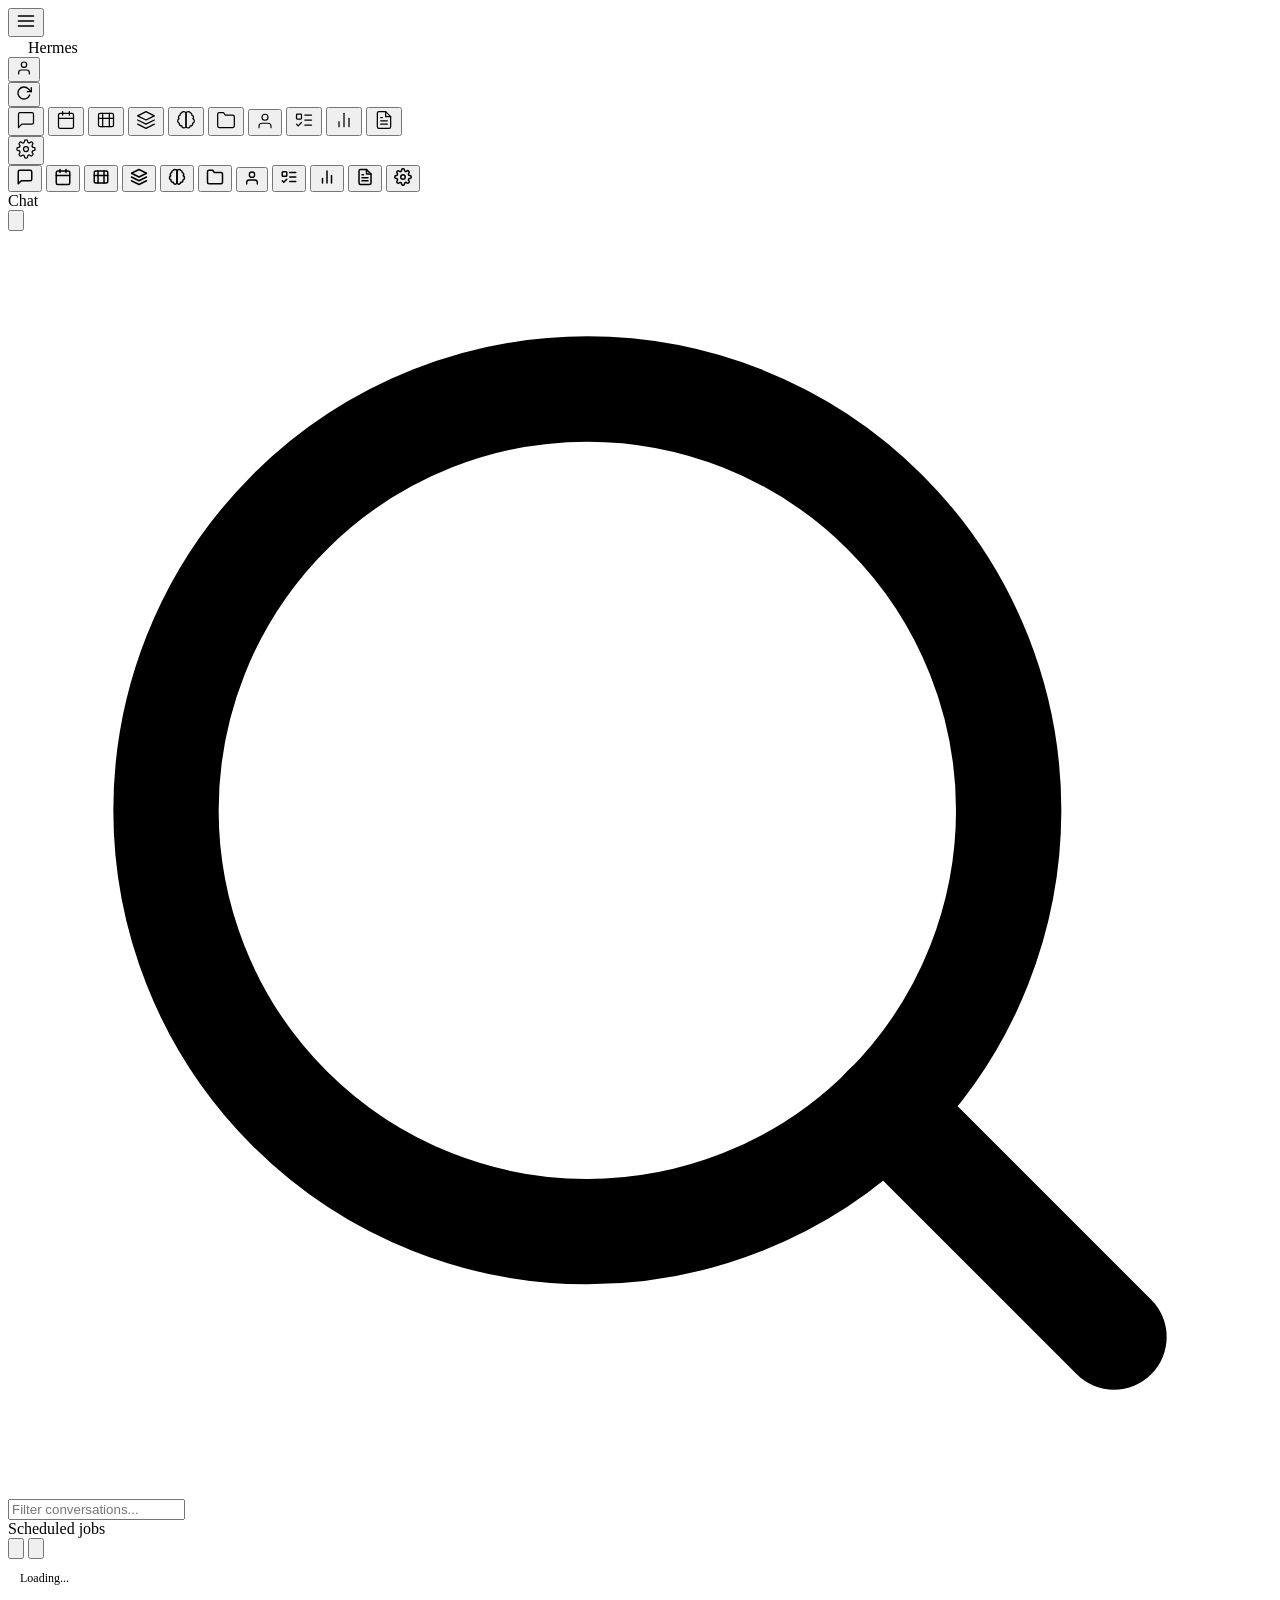
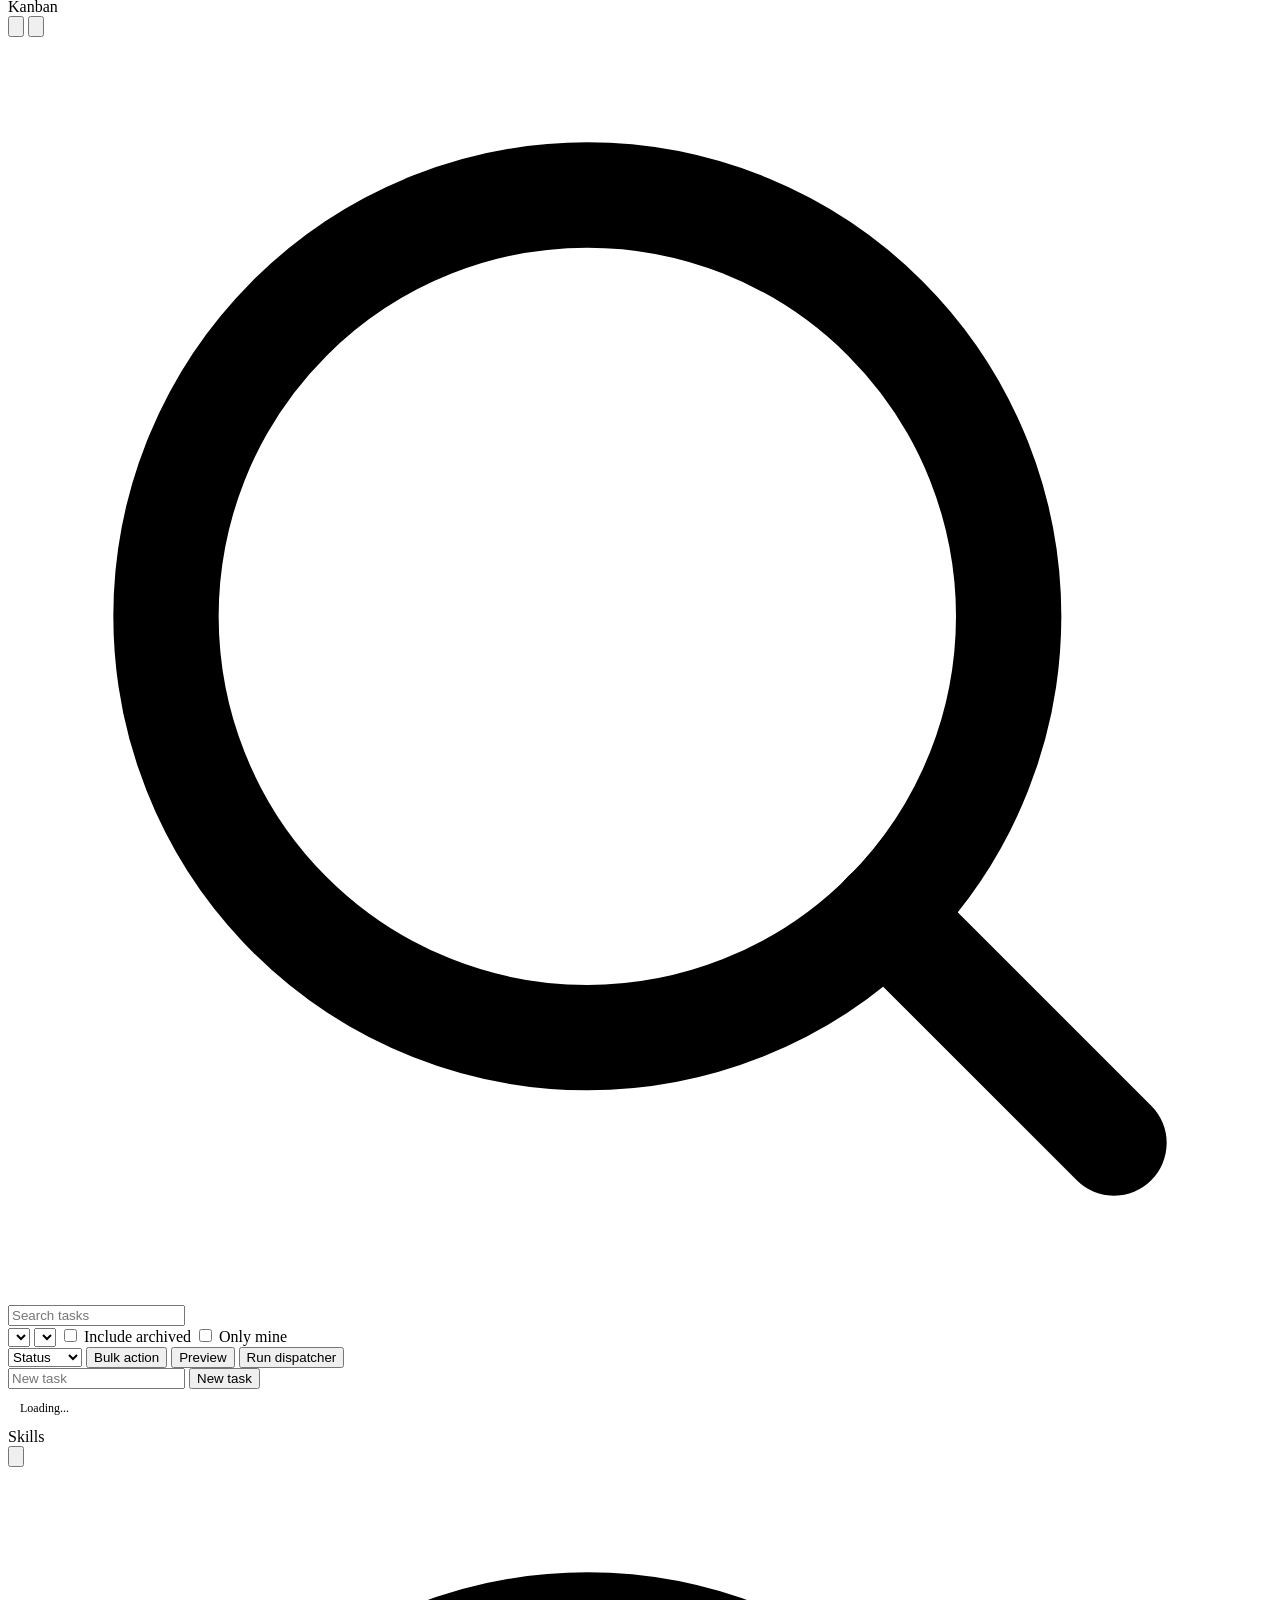
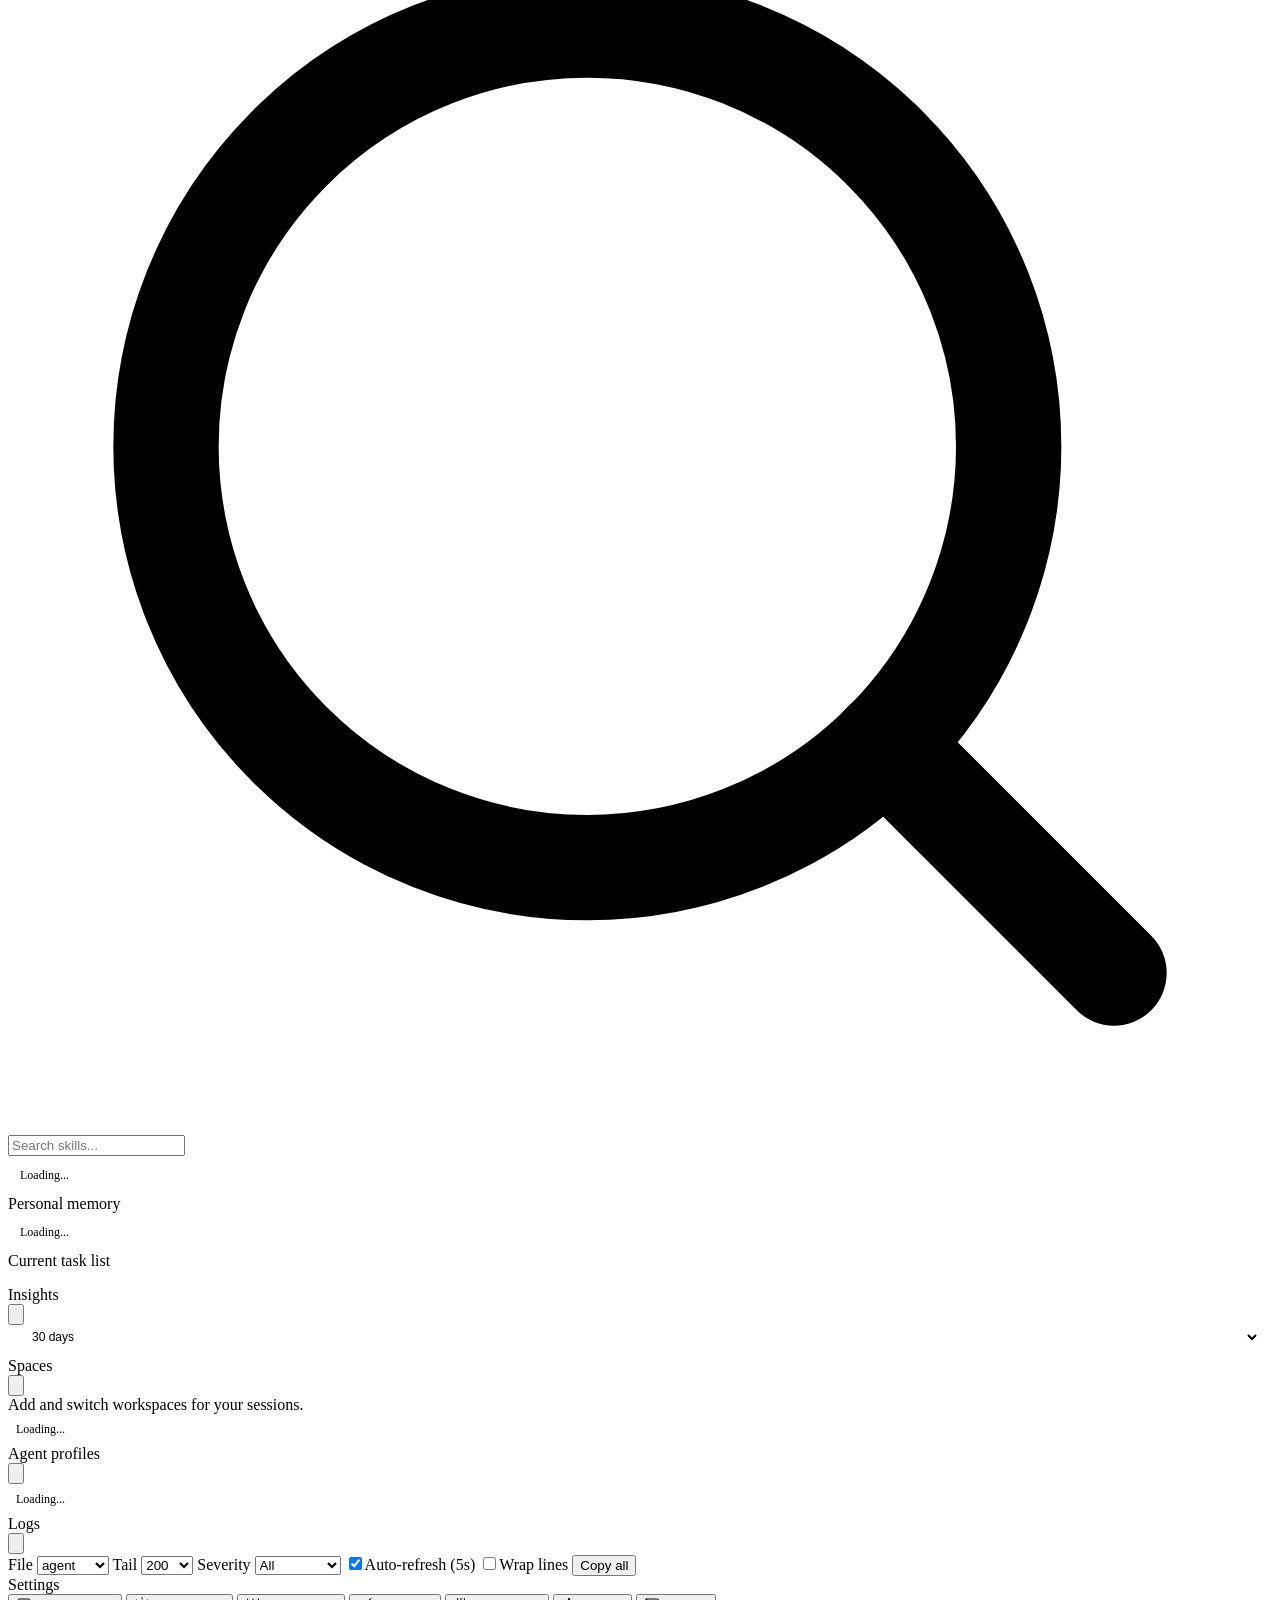
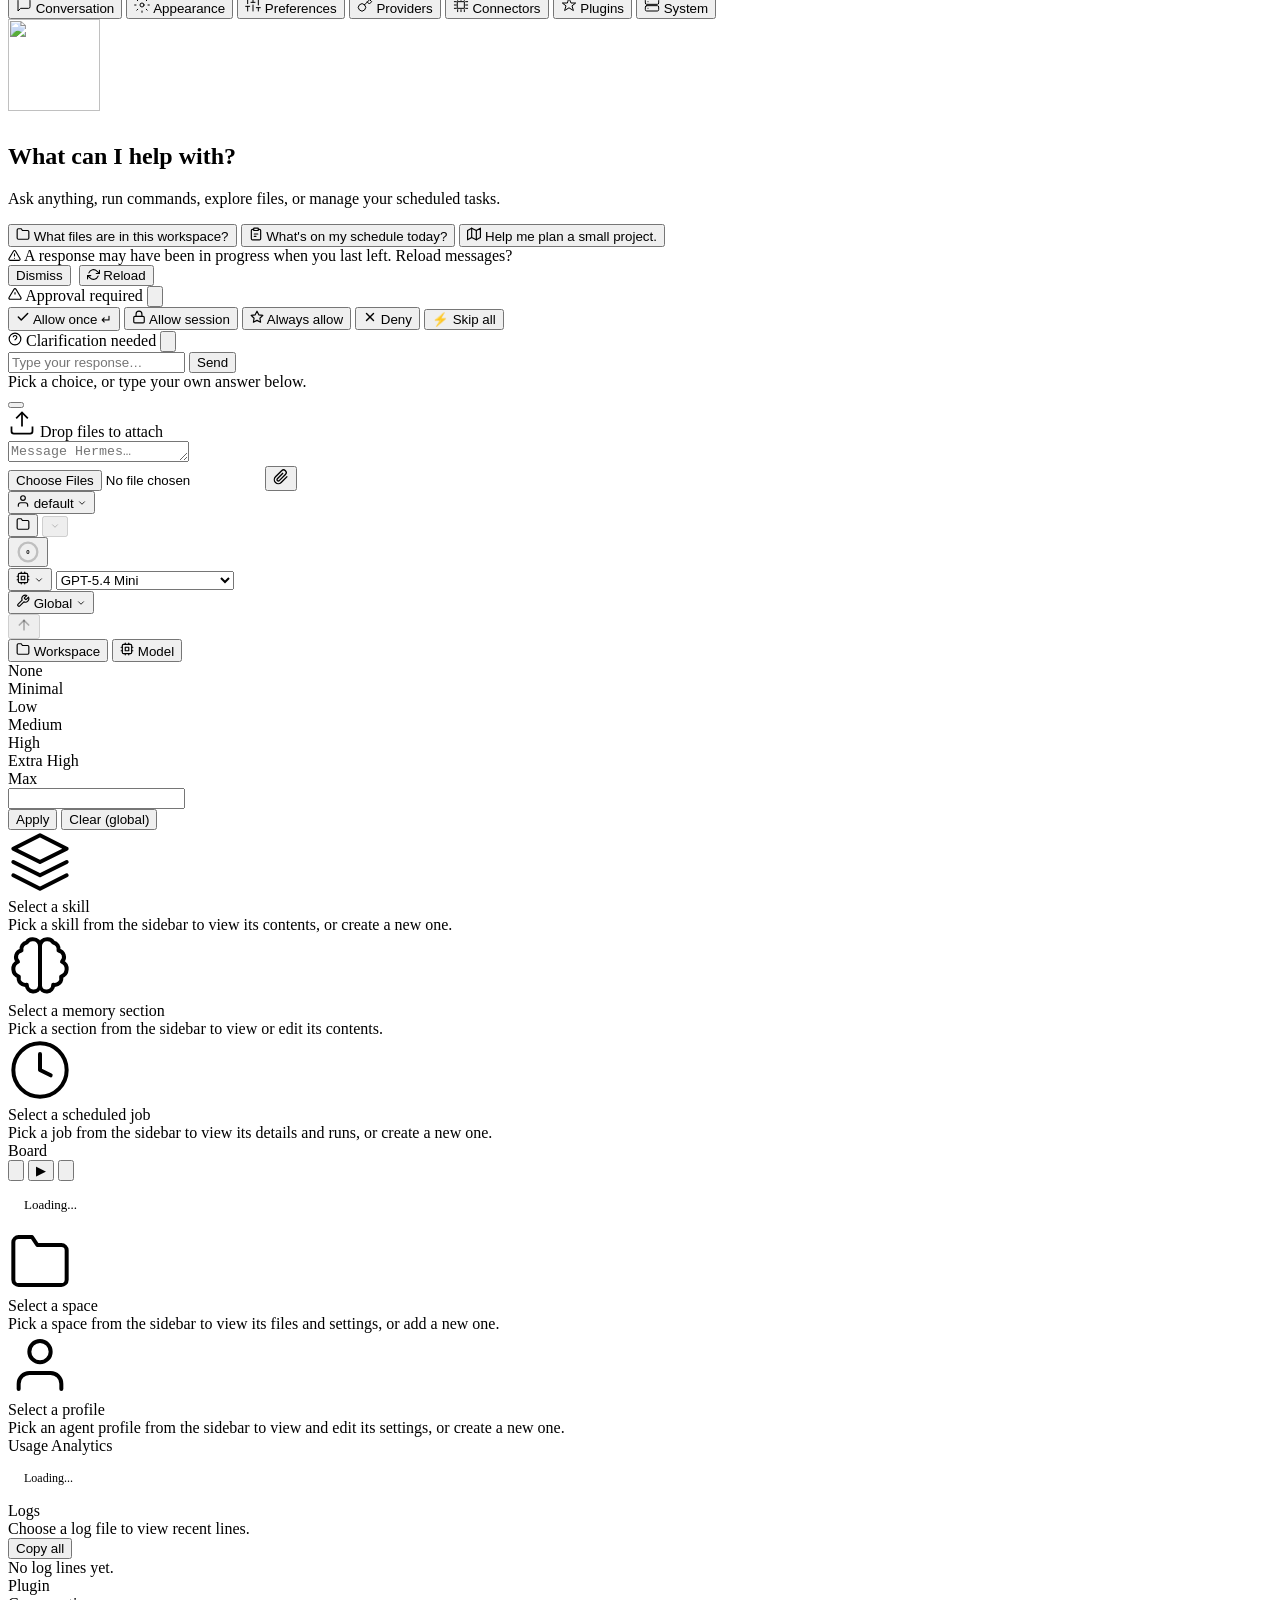
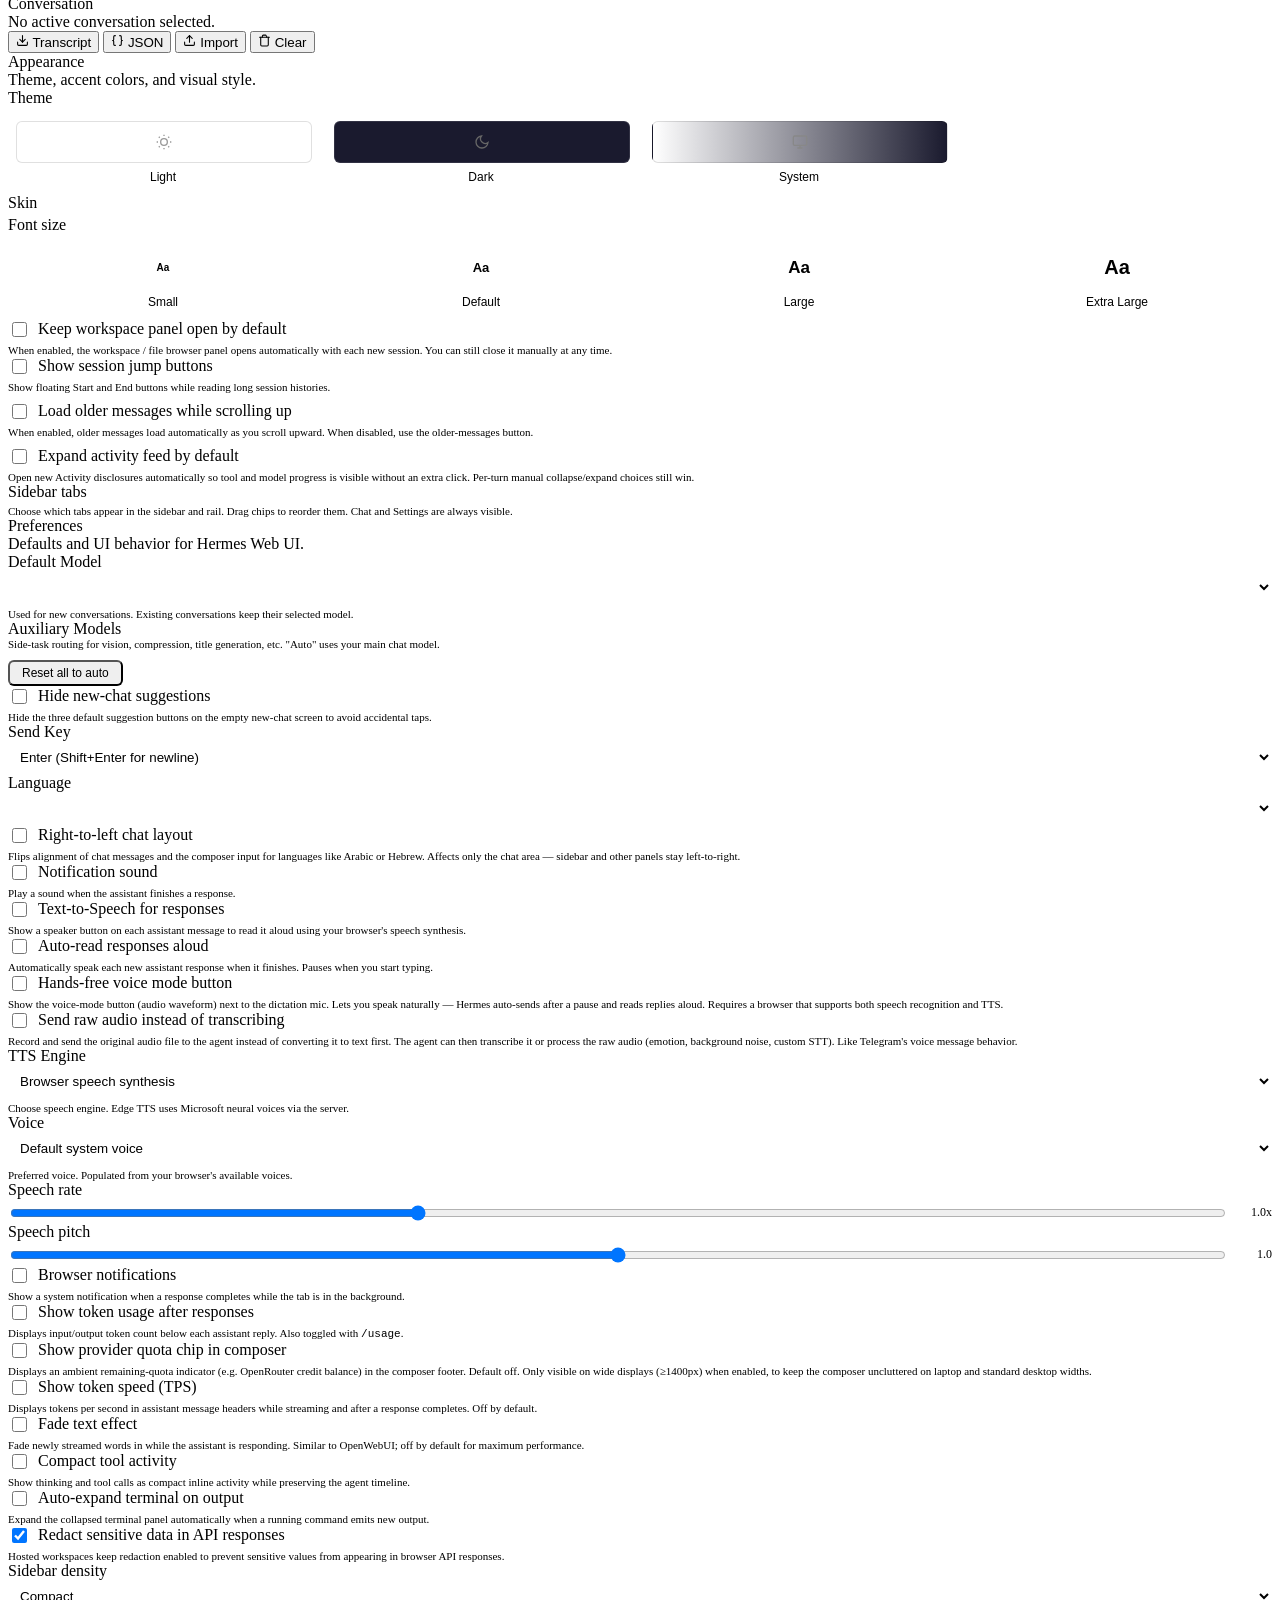
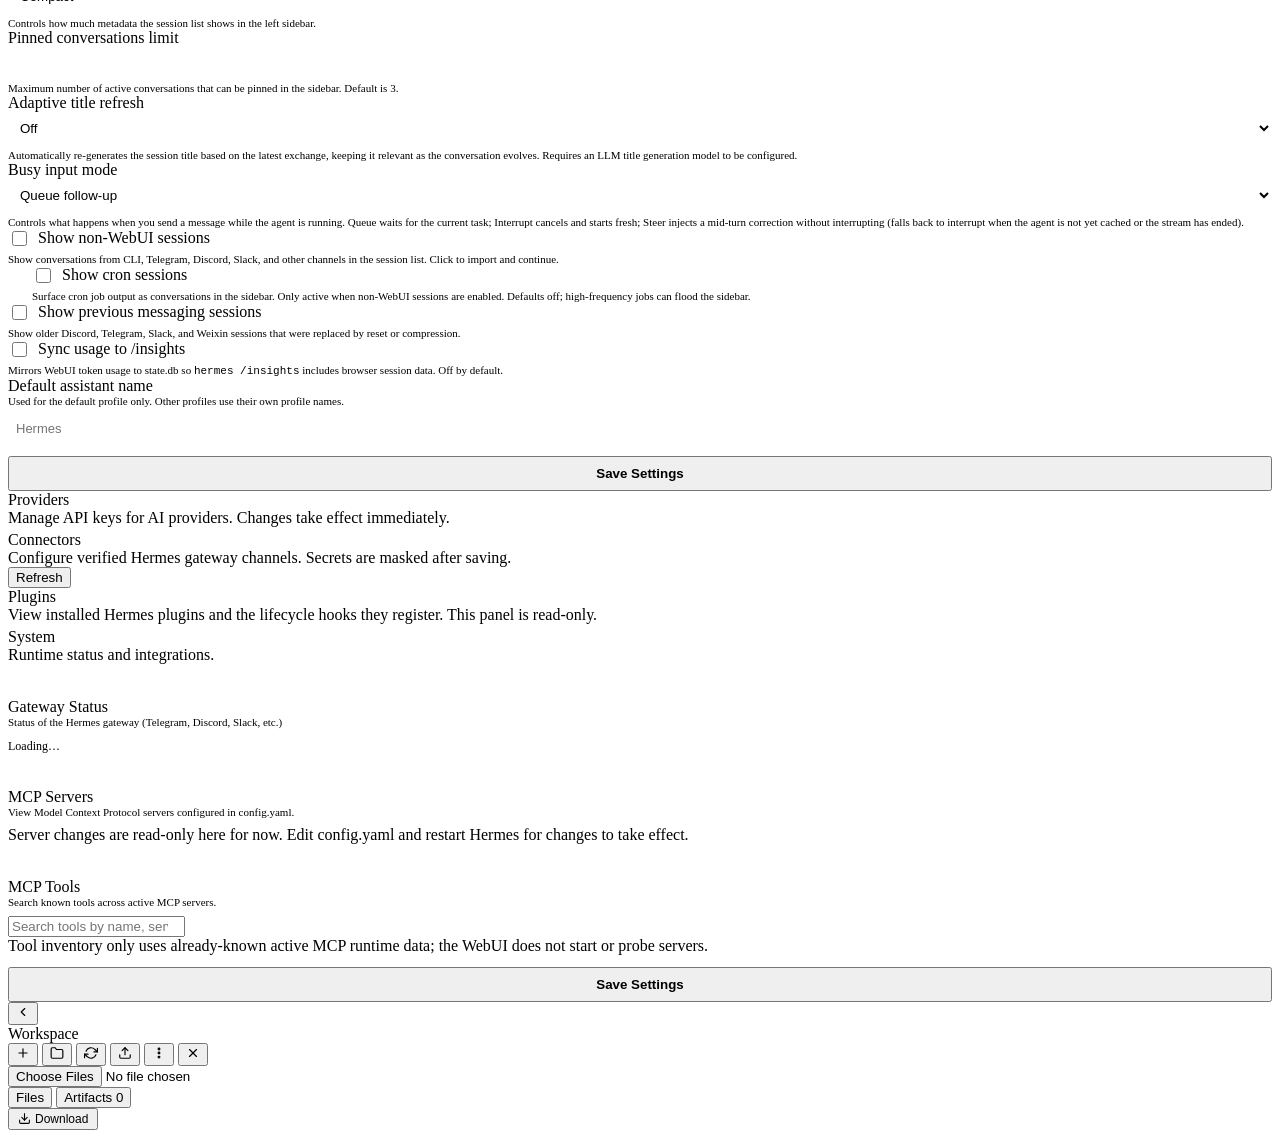
==== commit 72bb79cb: "Add hosted connectors panel" ====
--- a/static/index.html
+++ b/static/index.html
@@ -8,15 +8,15 @@
      MUST appear before manifest/favicon links so browsers resolve relative URLs against the
      correct base when the page is served from /session/<id> routes. See #2226. -->
 <script>(function(){var path=location.pathname,marker='/session/',i=path.indexOf(marker),p;i>=0?p=(path.slice(0,i+1)||'/'):p=(path.endsWith('/')?path:(path.replace(/\/[^\/]*$/,'/')||'/'));document.write('<base href="'+location.origin+p+'">');})()</script>
-<link rel="icon" type="image/svg+xml" href="static/favicon.svg?v=hl-logo-20260609i">
-<link rel="icon" type="image/png" sizes="32x32" href="static/favicon-32.png?v=hl-logo-20260609i">
-<link rel="shortcut icon" href="static/favicon.ico?v=hl-logo-20260609i">
-<link rel="manifest" href="manifest.json?v=hl-logo-20260609i" crossorigin="use-credentials">
+<link rel="icon" type="image/svg+xml" href="static/favicon.svg?v=hl-logo-20260609j">
+<link rel="icon" type="image/png" sizes="32x32" href="static/favicon-32.png?v=hl-logo-20260609j">
+<link rel="shortcut icon" href="static/favicon.ico?v=hl-logo-20260609j">
+<link rel="manifest" href="manifest.json?v=hl-logo-20260609j" crossorigin="use-credentials">
 <meta name="mobile-web-app-capable" content="yes">
 <meta name="apple-mobile-web-app-capable" content="yes">
 <meta name="apple-mobile-web-app-status-bar-style" content="black-translucent">
 <meta name="apple-mobile-web-app-title" content="Hermes Layer">
-<link rel="apple-touch-icon" sizes="512x512" href="static/apple-touch-icon.png?v=hl-logo-20260609i">
+<link rel="apple-touch-icon" sizes="512x512" href="static/apple-touch-icon.png?v=hl-logo-20260609j">
 <script>(function(){try{var themes={light:1,dark:1,system:1},skins={default:1,ares:1,mono:1,graphite:1,slate:1,poseidon:1,sisyphus:1,charizard:1,sienna:1,catppuccin:1,hepburn:1,nous:1,'geist-contrast':1,neon:1,zeus:1,'verdigris':1},legacy={slate:['dark','slate'],solarized:['dark','poseidon'],monokai:['dark','sisyphus'],nord:['dark','slate'],oled:['dark','default']},t=(localStorage.getItem('hermes-theme')||'dark').toLowerCase(),s=(localStorage.getItem('hermes-skin')||'').toLowerCase(),m=legacy[t],theme=m?m[0]:(themes[t]?t:'dark'),skin=skins[s]?s:(m?m[1]:'default');localStorage.setItem('hermes-theme',theme);localStorage.setItem('hermes-skin',skin);if(theme==='system')theme=window.matchMedia('(prefers-color-scheme:dark)').matches?'dark':'light';if(theme==='dark')document.documentElement.classList.add('dark');if(skin!=='default')document.documentElement.dataset.skin=skin;}catch(e){document.documentElement.classList.add('dark');}})()</script>
 <script>(function(){try{var fs=localStorage.getItem('hermes-font-size');if(fs&&fs!=='default')document.documentElement.dataset.fontSize=fs;}catch(e){}})()</script>
 <!-- theme-color: surfaces the active app chrome color to native status bars (Safari status bar, PWA, native WKWebView wrappers). Updated dynamically by boot.js when theme/skin changes. The light/dark default values match style.css :root --sidebar / :root.dark --sidebar. -->
@@ -127,18 +127,18 @@
   </button>
   <div class="app-titlebar-inner">
     <span class="app-titlebar-icon" aria-hidden="true">
-      <img src="static/logo.svg?v=hl-logo-20260609i" width="16" height="16" alt="">
+      <img src="static/logo.svg?v=hl-logo-20260609j" width="16" height="16" alt="">
     </span>
     <span class="app-titlebar-title" id="appTitlebarTitle">Hermes</span>
     <span class="app-titlebar-sub" id="appTitlebarSub" hidden></span>
   </div>
   <div class="app-titlebar-spacer" aria-hidden="true"></div>
   <div id="hermes-layer-account" class="hl-account is-loading" data-hermes-layer-account>
-    <button class="hl-account-avatar is-loading" type="button" data-hl-account-button aria-haspopup="menu" aria-expanded="false" aria-label="Account menu">
+    <button class="hl-account-avatar is-loading" type="button" data-hl-account-button aria-haspopup="menu" aria-expanded="false" aria-label="Account menu" data-i18n-aria-label="hl_account_menu">
       <svg viewBox="0 0 24 24" width="16" height="16" fill="none" stroke="currentColor" stroke-width="1.8" stroke-linecap="round" stroke-linejoin="round" aria-hidden="true"><path d="M20 21v-2a4 4 0 0 0-4-4H8a4 4 0 0 0-4 4v2"/><circle cx="12" cy="7" r="4"/></svg>
     </button>
-    <div class="hl-account-menu hl-account-menu-loading" data-hl-account-menu hidden role="menu" aria-label="Account">
-      <div class="hl-account-loading">Loading account...</div>
+    <div class="hl-account-menu hl-account-menu-loading" data-hl-account-menu hidden role="menu" aria-label="Account" data-i18n-aria-label="hl_menu_account">
+      <div class="hl-account-loading" data-i18n="hl_account_loading">Loading account...</div>
     </div>
   </div>
   <button class="app-titlebar-reload" id="btnReload" onclick="window.location.reload()" type="button" aria-label="Reload" title="Reload page">
@@ -357,6 +357,10 @@
           <svg width="16" height="16" viewBox="0 0 24 24" fill="none" stroke="currentColor" stroke-width="1.5" stroke-linecap="round" stroke-linejoin="round" aria-hidden="true"><path d="M21 2l-2 2m-7.61 7.61a5.5 5.5 0 1 1-7.778 7.778 5.5 5.5 0 0 1 7.777-7.777zm0 0L15.5 7.5m0 0l3 3L22 7l-3-3m-3.5 3.5L19 4"/></svg>
           <span data-i18n="providers_tab_title">Providers</span>
         </button>
+        <button type="button" class="side-menu-item" data-settings-section="connectors" onclick="switchSettingsSection('connectors')">
+          <svg width="16" height="16" viewBox="0 0 24 24" fill="none" stroke="currentColor" stroke-width="1.5" stroke-linecap="round" stroke-linejoin="round" aria-hidden="true"><path d="M7 7h10v10H7z"/><path d="M7 2v3M12 2v3M17 2v3M7 19v3M12 19v3M17 19v3M2 7h3M2 12h3M2 17h3M19 7h3M19 12h3M19 17h3"/></svg>
+          <span data-i18n="connectors_tab_title">Connectors</span>
+        </button>
         <button type="button" class="side-menu-item" data-settings-section="plugins" onclick="switchSettingsSection('plugins')">
           <svg width="16" height="16" viewBox="0 0 24 24" fill="none" stroke="currentColor" stroke-width="1.5" stroke-linecap="round" stroke-linejoin="round" aria-hidden="true"><path d="M12 2l3 7h7l-5.5 4.3 2.1 7L12 16.2 5.4 20.3l2.1-7L2 9h7z"/></svg>
           <span data-i18n="settings_tab_plugins">Plugins</span>
@@ -376,7 +380,7 @@
       <button id="scrollToBottomBtn" class="scroll-to-bottom-btn" style="display:none" onclick="scrollToBottom()" aria-label="Scroll to bottom" data-i18n-aria-label="session_jump_end_label" data-i18n-title="session_jump_end_label"><span aria-hidden="true">↓</span><span class="session-jump-btn__text" data-i18n="session_jump_end">End</span></button>
     <div class="messages" id="messages">
       <div class="empty-state" id="emptyState">
-        <div class="empty-logo" style="width:104px;height:104px"><img src="static/logo-medium.svg?v=hl-logo-20260609i" width="92" height="92" alt="" style="width:92px;height:92px;object-fit:contain"></div>
+        <div class="empty-logo" style="width:104px;height:104px"><img src="static/logo-medium.svg?v=hl-logo-20260609j" width="92" height="92" alt="" style="width:92px;height:92px;object-fit:contain"></div>
         <h2 data-i18n="empty_title">What can I help with?</h2>
         <p data-i18n="empty_subtitle">Ask anything, run commands, explore files, or manage your scheduled tasks.</p>
         <div class="suggestion-grid">
@@ -1211,6 +1215,20 @@
               No configurable providers found.
             </div>
           </div>
+          <div class="settings-pane" id="settingsPaneConnectors">
+            <div class="settings-section-head">
+              <div>
+                <div class="settings-section-title" data-i18n="connectors_section_title">Connectors</div>
+                <div class="settings-section-meta" data-i18n="connectors_section_meta">Configure verified Hermes gateway channels. Secrets are masked after saving.</div>
+              </div>
+              <button type="button" class="provider-card-btn provider-card-btn-ghost" onclick="loadConnectorsPanel(true)" data-i18n="connectors_refresh">Refresh</button>
+            </div>
+            <div id="connectorsRuntime" class="connectors-runtime-note" aria-live="polite"></div>
+            <div class="connectors-layout">
+              <div id="connectorsList" class="connectors-list" aria-live="polite"></div>
+              <div id="connectorDetail" class="connector-detail" aria-live="polite"></div>
+            </div>
+          </div>
           <div class="settings-pane" id="settingsPanePlugins">
             <div class="settings-section-head">
               <div>
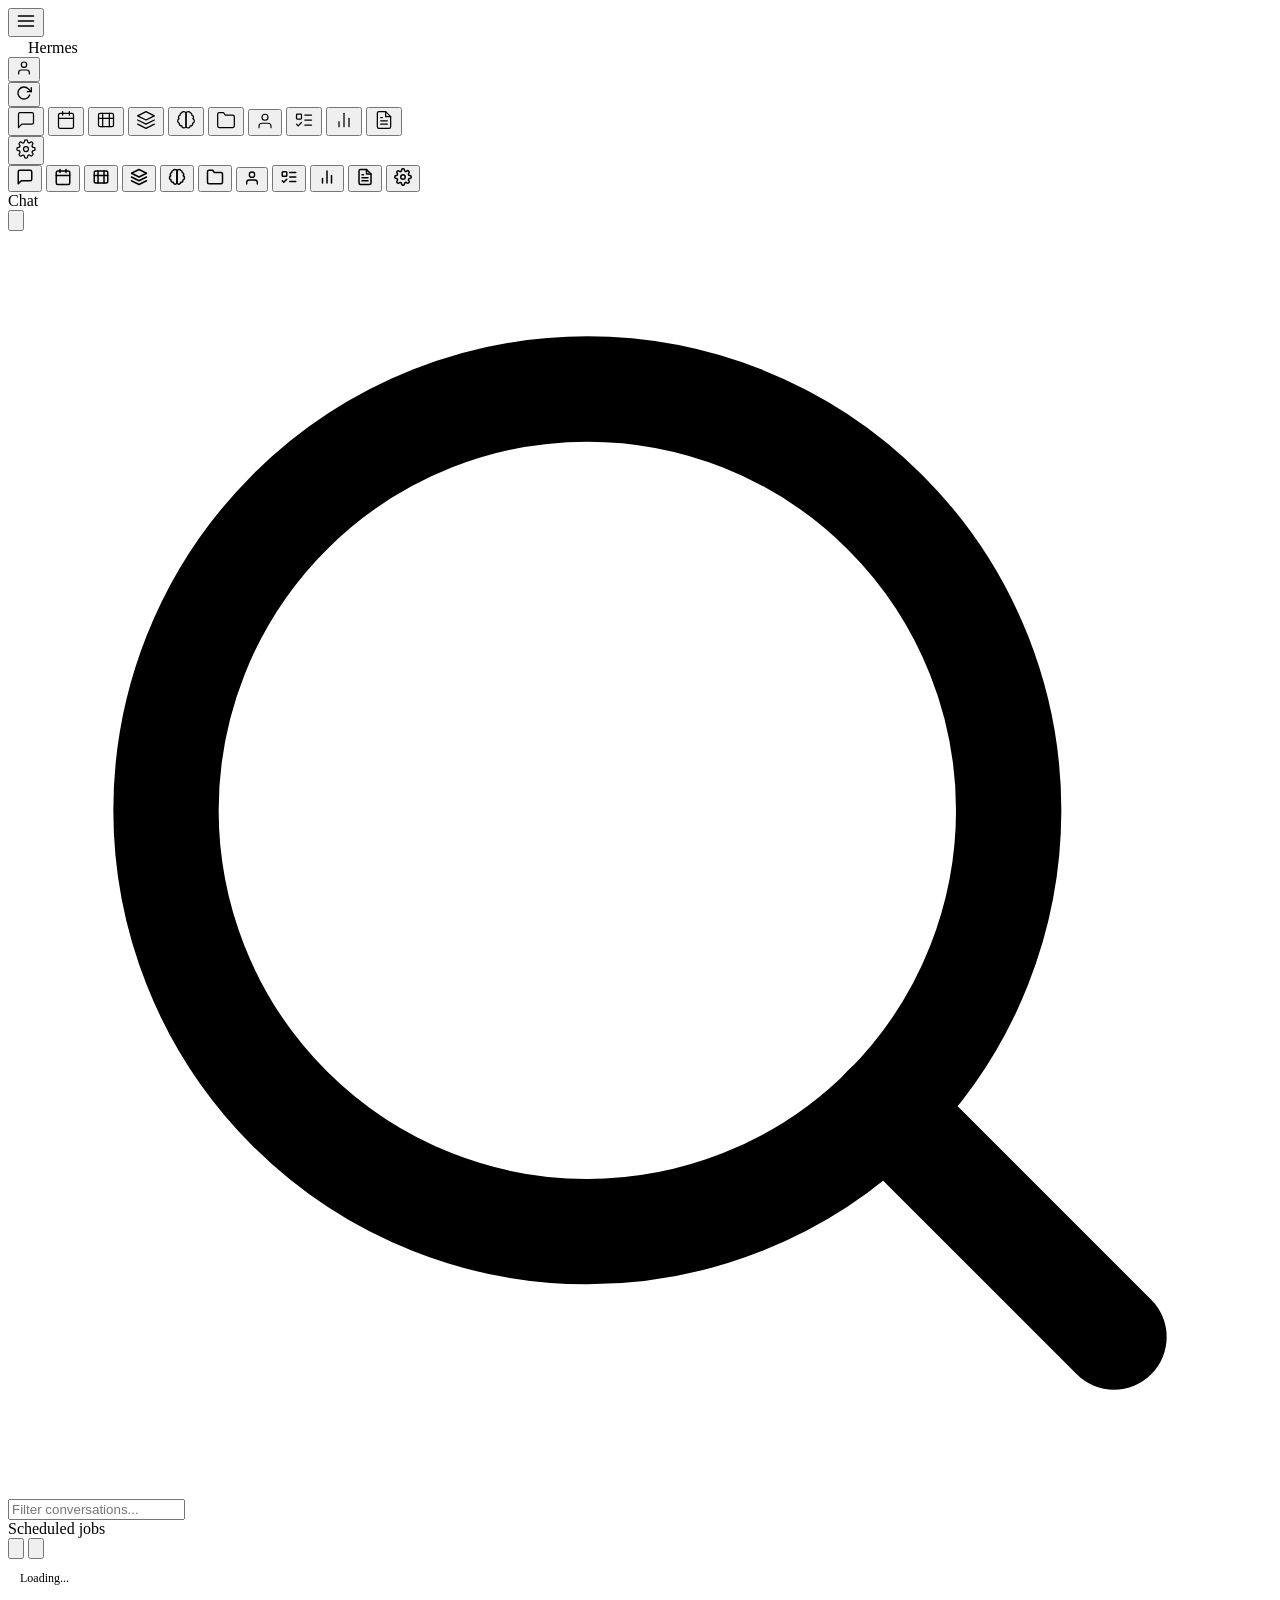
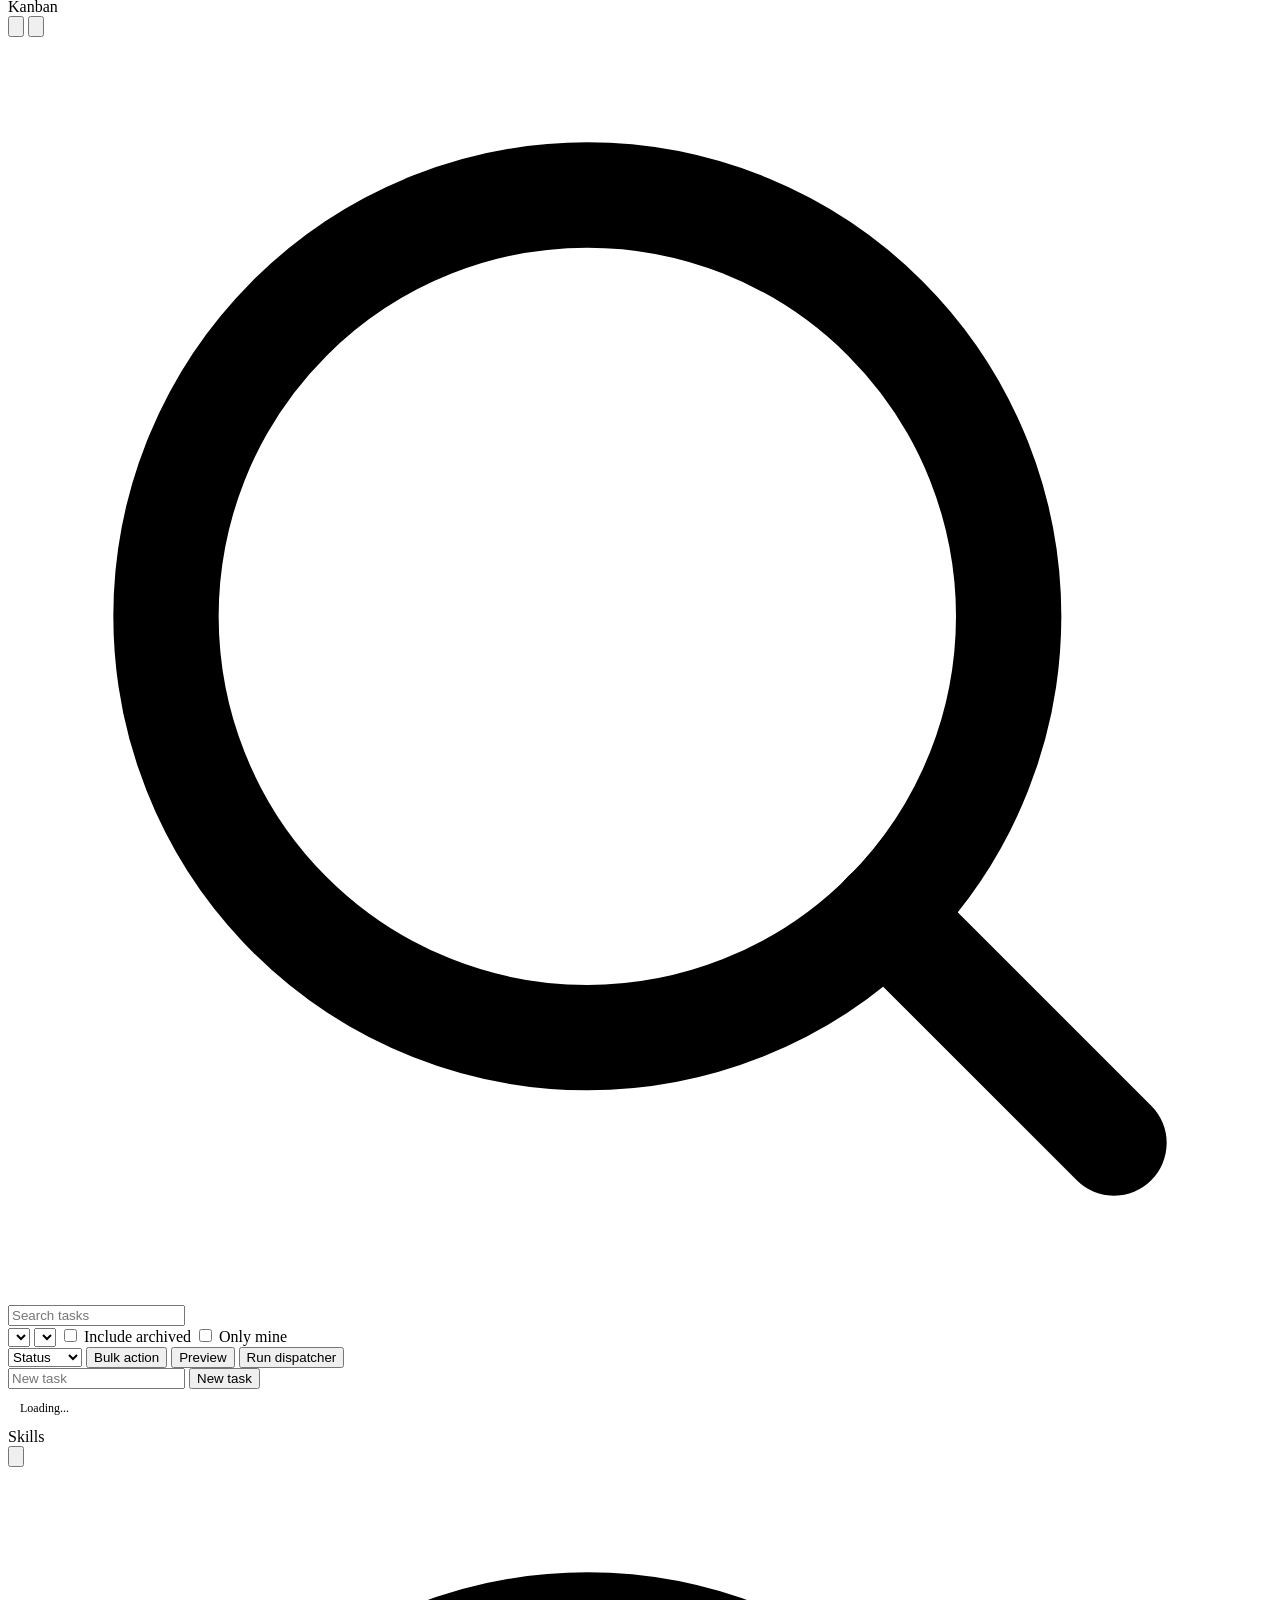
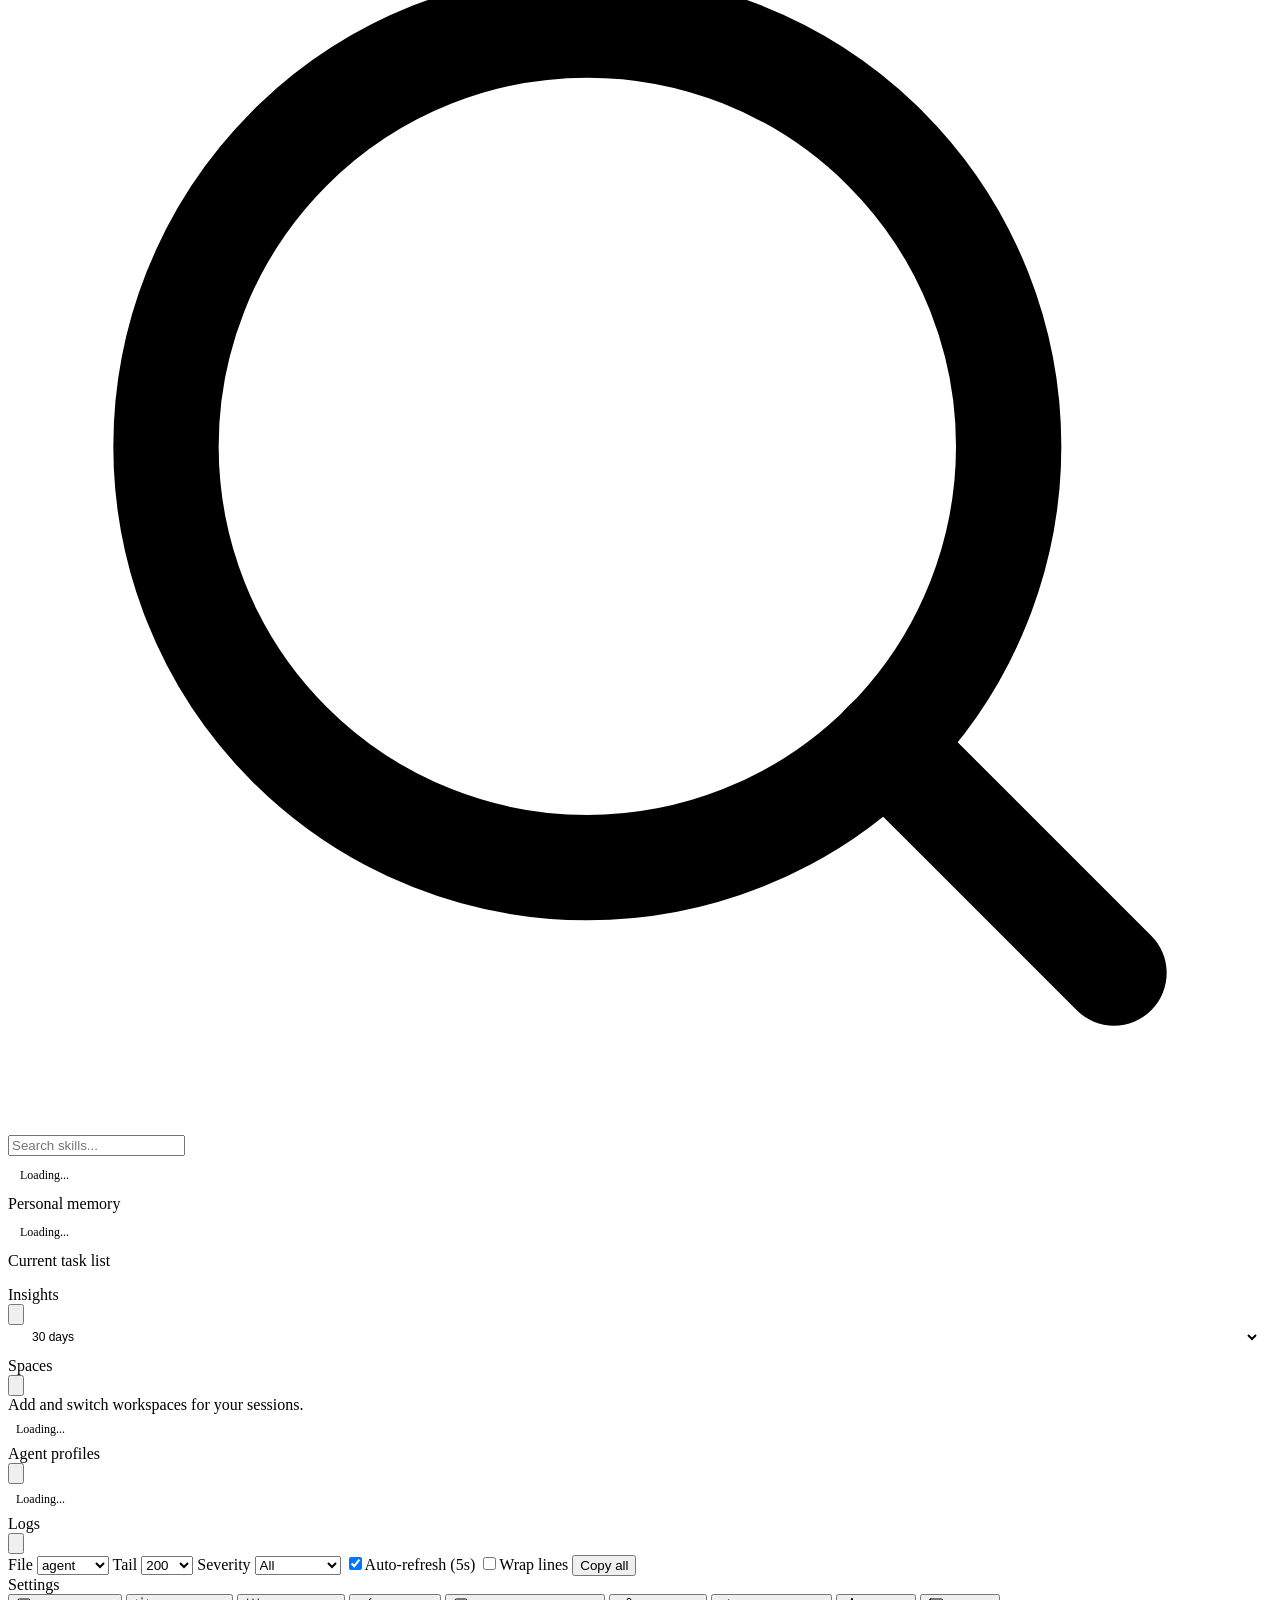
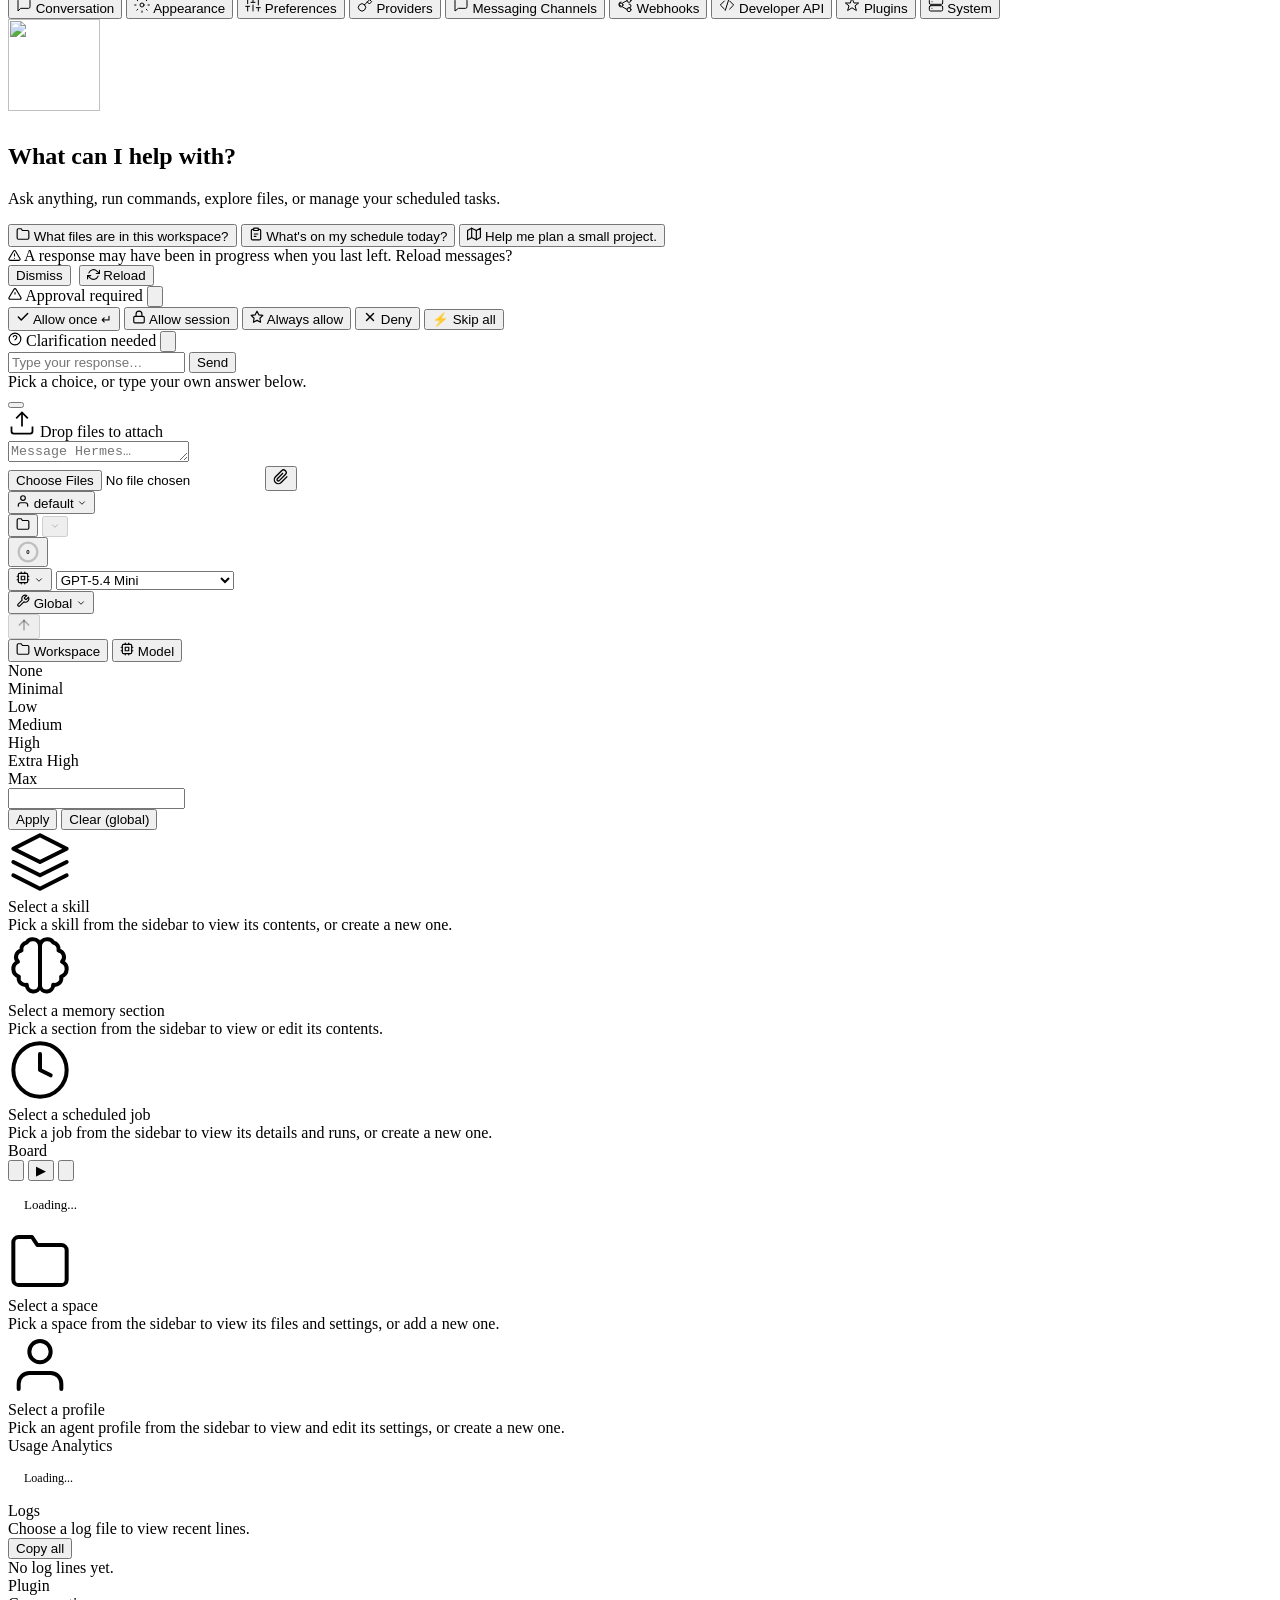
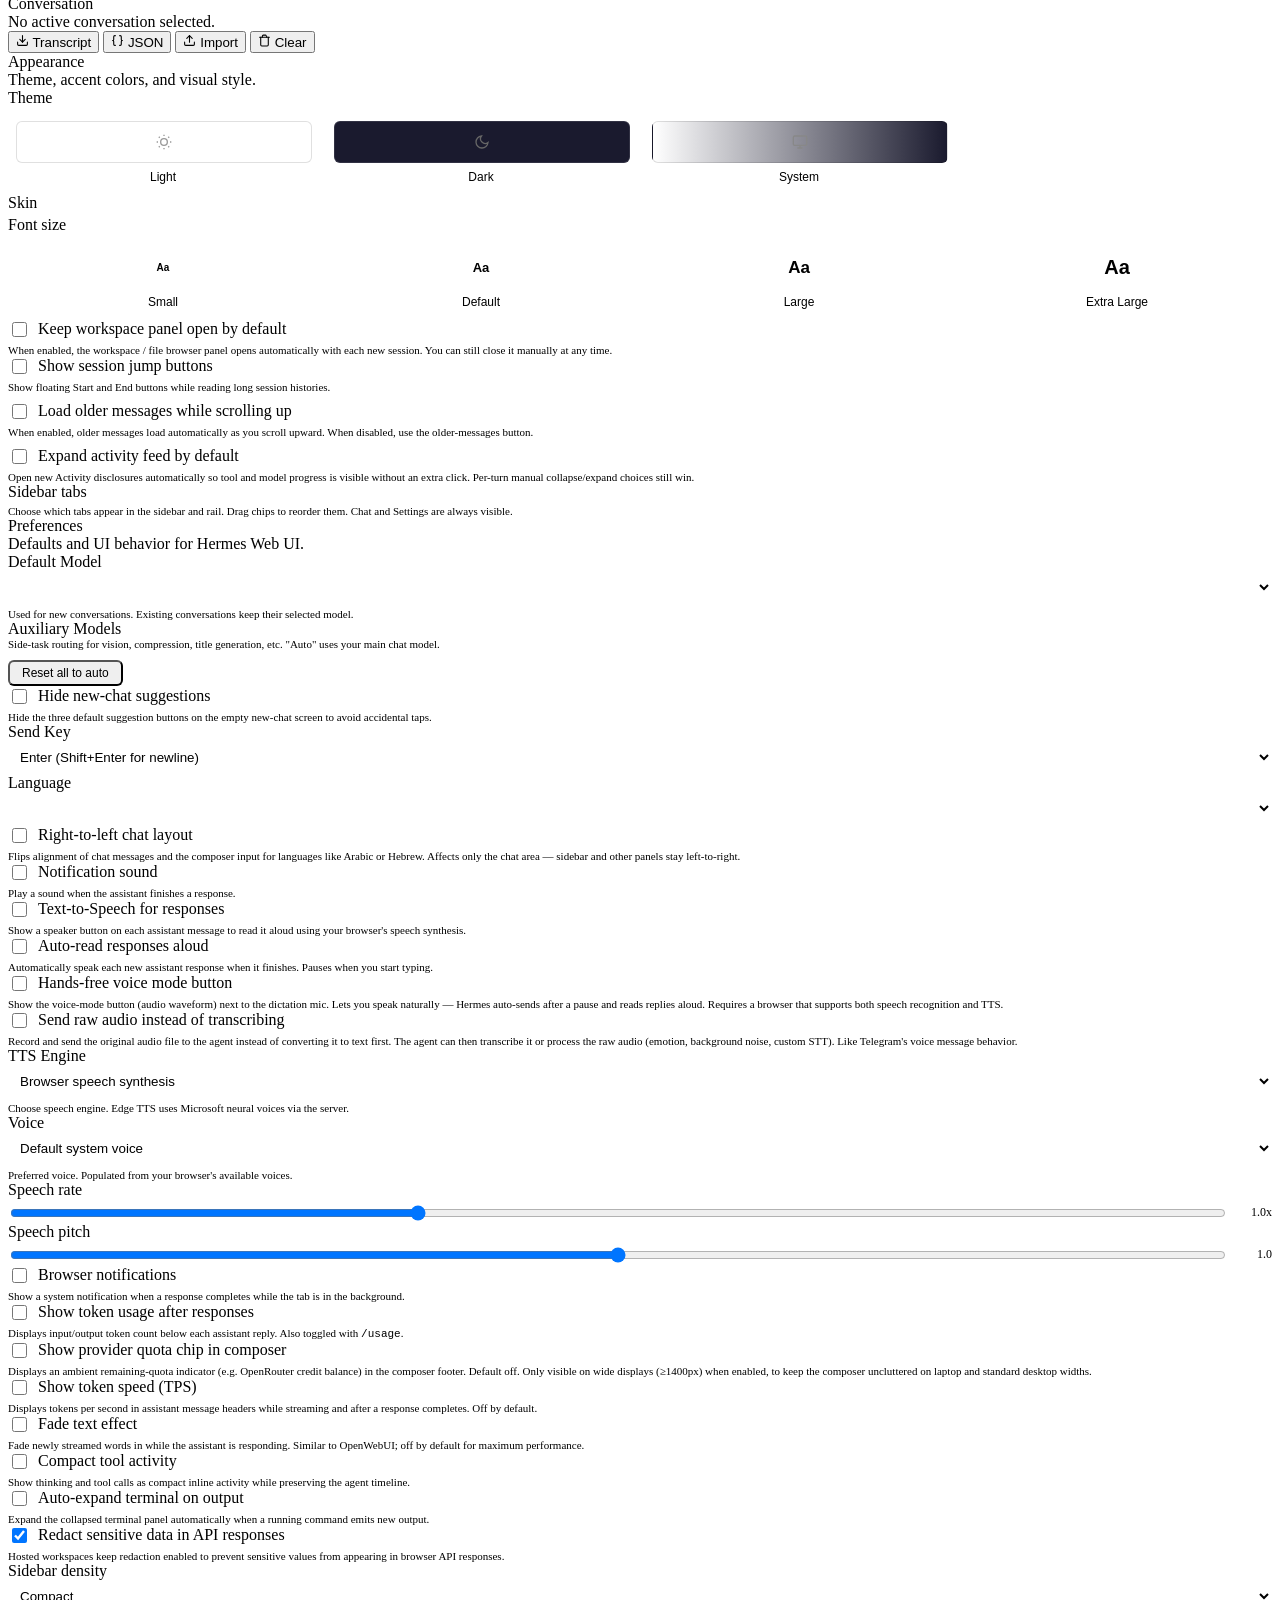
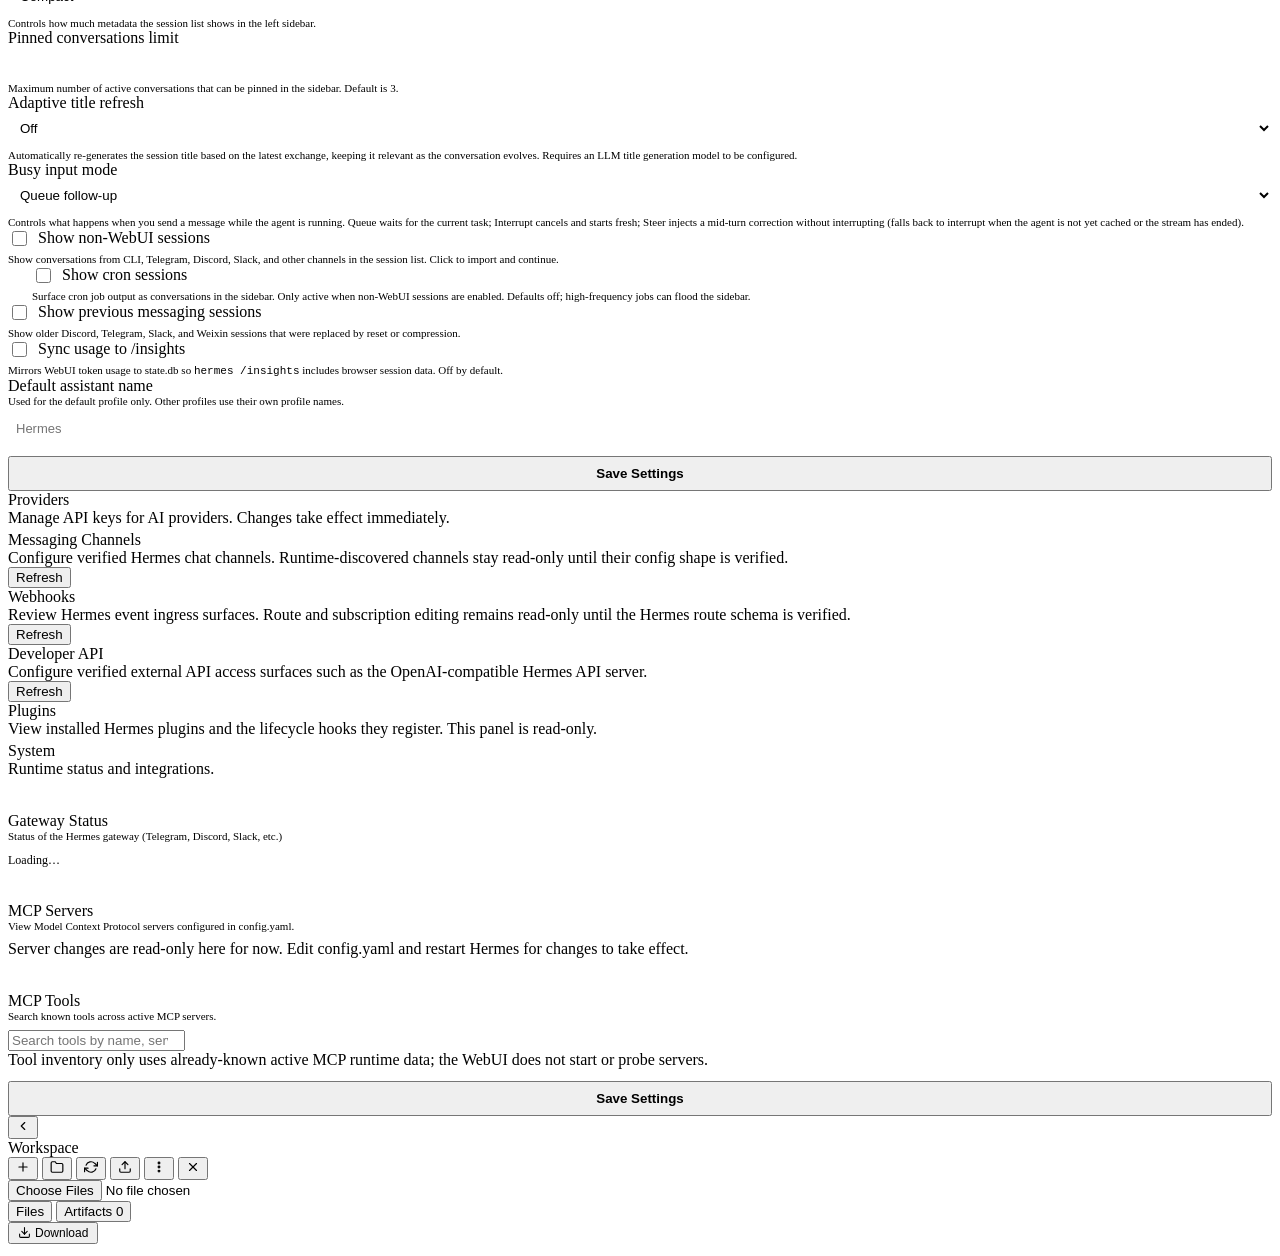
==== commit 38f77224: "Split gateway surfaces settings" ====
--- a/static/index.html
+++ b/static/index.html
@@ -357,9 +357,17 @@
           <svg width="16" height="16" viewBox="0 0 24 24" fill="none" stroke="currentColor" stroke-width="1.5" stroke-linecap="round" stroke-linejoin="round" aria-hidden="true"><path d="M21 2l-2 2m-7.61 7.61a5.5 5.5 0 1 1-7.778 7.778 5.5 5.5 0 0 1 7.777-7.777zm0 0L15.5 7.5m0 0l3 3L22 7l-3-3m-3.5 3.5L19 4"/></svg>
           <span data-i18n="providers_tab_title">Providers</span>
         </button>
-        <button type="button" class="side-menu-item" data-settings-section="connectors" onclick="switchSettingsSection('connectors')">
-          <svg width="16" height="16" viewBox="0 0 24 24" fill="none" stroke="currentColor" stroke-width="1.5" stroke-linecap="round" stroke-linejoin="round" aria-hidden="true"><path d="M7 7h10v10H7z"/><path d="M7 2v3M12 2v3M17 2v3M7 19v3M12 19v3M17 19v3M2 7h3M2 12h3M2 17h3M19 7h3M19 12h3M19 17h3"/></svg>
-          <span data-i18n="connectors_tab_title">Connectors</span>
+        <button type="button" class="side-menu-item" data-settings-section="messagingChannels" onclick="switchSettingsSection('messagingChannels')">
+          <svg width="16" height="16" viewBox="0 0 24 24" fill="none" stroke="currentColor" stroke-width="1.5" stroke-linecap="round" stroke-linejoin="round" aria-hidden="true"><path d="M21 15a2 2 0 0 1-2 2H8l-5 4V5a2 2 0 0 1 2-2h14a2 2 0 0 1 2 2z"/></svg>
+          <span data-i18n="messaging_channels_tab_title">Messaging Channels</span>
+        </button>
+        <button type="button" class="side-menu-item" data-settings-section="eventWebhooks" onclick="switchSettingsSection('eventWebhooks')">
+          <svg width="16" height="16" viewBox="0 0 24 24" fill="none" stroke="currentColor" stroke-width="1.5" stroke-linecap="round" stroke-linejoin="round" aria-hidden="true"><path d="M18 16.5a3 3 0 1 0 0-6"/><path d="M6 7.5a3 3 0 1 0 0 6"/><path d="M8.6 8.8l6.8-3.6"/><path d="M8.6 15.2l6.8 3.6"/><circle cx="18" cy="5" r="3"/><circle cx="6" cy="12" r="3"/><circle cx="18" cy="19" r="3"/></svg>
+          <span data-i18n="event_webhooks_tab_title">Webhooks</span>
+        </button>
+        <button type="button" class="side-menu-item" data-settings-section="developerApi" onclick="switchSettingsSection('developerApi')">
+          <svg width="16" height="16" viewBox="0 0 24 24" fill="none" stroke="currentColor" stroke-width="1.5" stroke-linecap="round" stroke-linejoin="round" aria-hidden="true"><path d="M16 18l6-6-6-6"/><path d="M8 6l-6 6 6 6"/><path d="M14.5 4l-5 16"/></svg>
+          <span data-i18n="developer_api_tab_title">Developer API</span>
         </button>
         <button type="button" class="side-menu-item" data-settings-section="plugins" onclick="switchSettingsSection('plugins')">
           <svg width="16" height="16" viewBox="0 0 24 24" fill="none" stroke="currentColor" stroke-width="1.5" stroke-linecap="round" stroke-linejoin="round" aria-hidden="true"><path d="M12 2l3 7h7l-5.5 4.3 2.1 7L12 16.2 5.4 20.3l2.1-7L2 9h7z"/></svg>
@@ -1215,18 +1223,46 @@
               No configurable providers found.
             </div>
           </div>
-          <div class="settings-pane" id="settingsPaneConnectors">
+          <div class="settings-pane" id="settingsPaneMessagingChannels">
             <div class="settings-section-head">
               <div>
-                <div class="settings-section-title" data-i18n="connectors_section_title">Connectors</div>
-                <div class="settings-section-meta" data-i18n="connectors_section_meta">Configure verified Hermes gateway channels. Secrets are masked after saving.</div>
-              </div>
-              <button type="button" class="provider-card-btn provider-card-btn-ghost" onclick="loadConnectorsPanel(true)" data-i18n="connectors_refresh">Refresh</button>
-            </div>
-            <div id="connectorsRuntime" class="connectors-runtime-note" aria-live="polite"></div>
+                <div class="settings-section-title" data-i18n="messaging_channels_section_title">Messaging Channels</div>
+                <div class="settings-section-meta" data-i18n="messaging_channels_section_meta">Configure verified Hermes chat channels. Runtime-discovered channels stay read-only until their config shape is verified.</div>
+              </div>
+              <button type="button" class="provider-card-btn provider-card-btn-ghost" onclick="loadMessagingChannelsPanel(true)" data-i18n="connectors_refresh">Refresh</button>
+            </div>
+            <div id="messagingChannelsRuntime" class="connectors-runtime-note" aria-live="polite"></div>
             <div class="connectors-layout">
-              <div id="connectorsList" class="connectors-list" aria-live="polite"></div>
-              <div id="connectorDetail" class="connector-detail" aria-live="polite"></div>
+              <div id="messagingChannelsList" class="connectors-list" aria-live="polite"></div>
+              <div id="messagingChannelsDetail" class="connector-detail" aria-live="polite"></div>
+            </div>
+          </div>
+          <div class="settings-pane" id="settingsPaneEventWebhooks">
+            <div class="settings-section-head">
+              <div>
+                <div class="settings-section-title" data-i18n="event_webhooks_section_title">Webhooks</div>
+                <div class="settings-section-meta" data-i18n="event_webhooks_section_meta">Review Hermes event ingress surfaces. Route and subscription editing remains read-only until the Hermes route schema is verified.</div>
+              </div>
+              <button type="button" class="provider-card-btn provider-card-btn-ghost" onclick="loadEventWebhooksPanel(true)" data-i18n="connectors_refresh">Refresh</button>
+            </div>
+            <div id="eventWebhooksRuntime" class="connectors-runtime-note" aria-live="polite"></div>
+            <div class="connectors-layout">
+              <div id="eventWebhooksList" class="connectors-list" aria-live="polite"></div>
+              <div id="eventWebhooksDetail" class="connector-detail" aria-live="polite"></div>
+            </div>
+          </div>
+          <div class="settings-pane" id="settingsPaneDeveloperApi">
+            <div class="settings-section-head">
+              <div>
+                <div class="settings-section-title" data-i18n="developer_api_section_title">Developer API</div>
+                <div class="settings-section-meta" data-i18n="developer_api_section_meta">Configure verified external API access surfaces such as the OpenAI-compatible Hermes API server.</div>
+              </div>
+              <button type="button" class="provider-card-btn provider-card-btn-ghost" onclick="loadDeveloperApiPanel(true)" data-i18n="connectors_refresh">Refresh</button>
+            </div>
+            <div id="developerApiRuntime" class="connectors-runtime-note" aria-live="polite"></div>
+            <div class="connectors-layout">
+              <div id="developerApiList" class="connectors-list" aria-live="polite"></div>
+              <div id="developerApiDetail" class="connector-detail" aria-live="polite"></div>
             </div>
           </div>
           <div class="settings-pane" id="settingsPanePlugins">
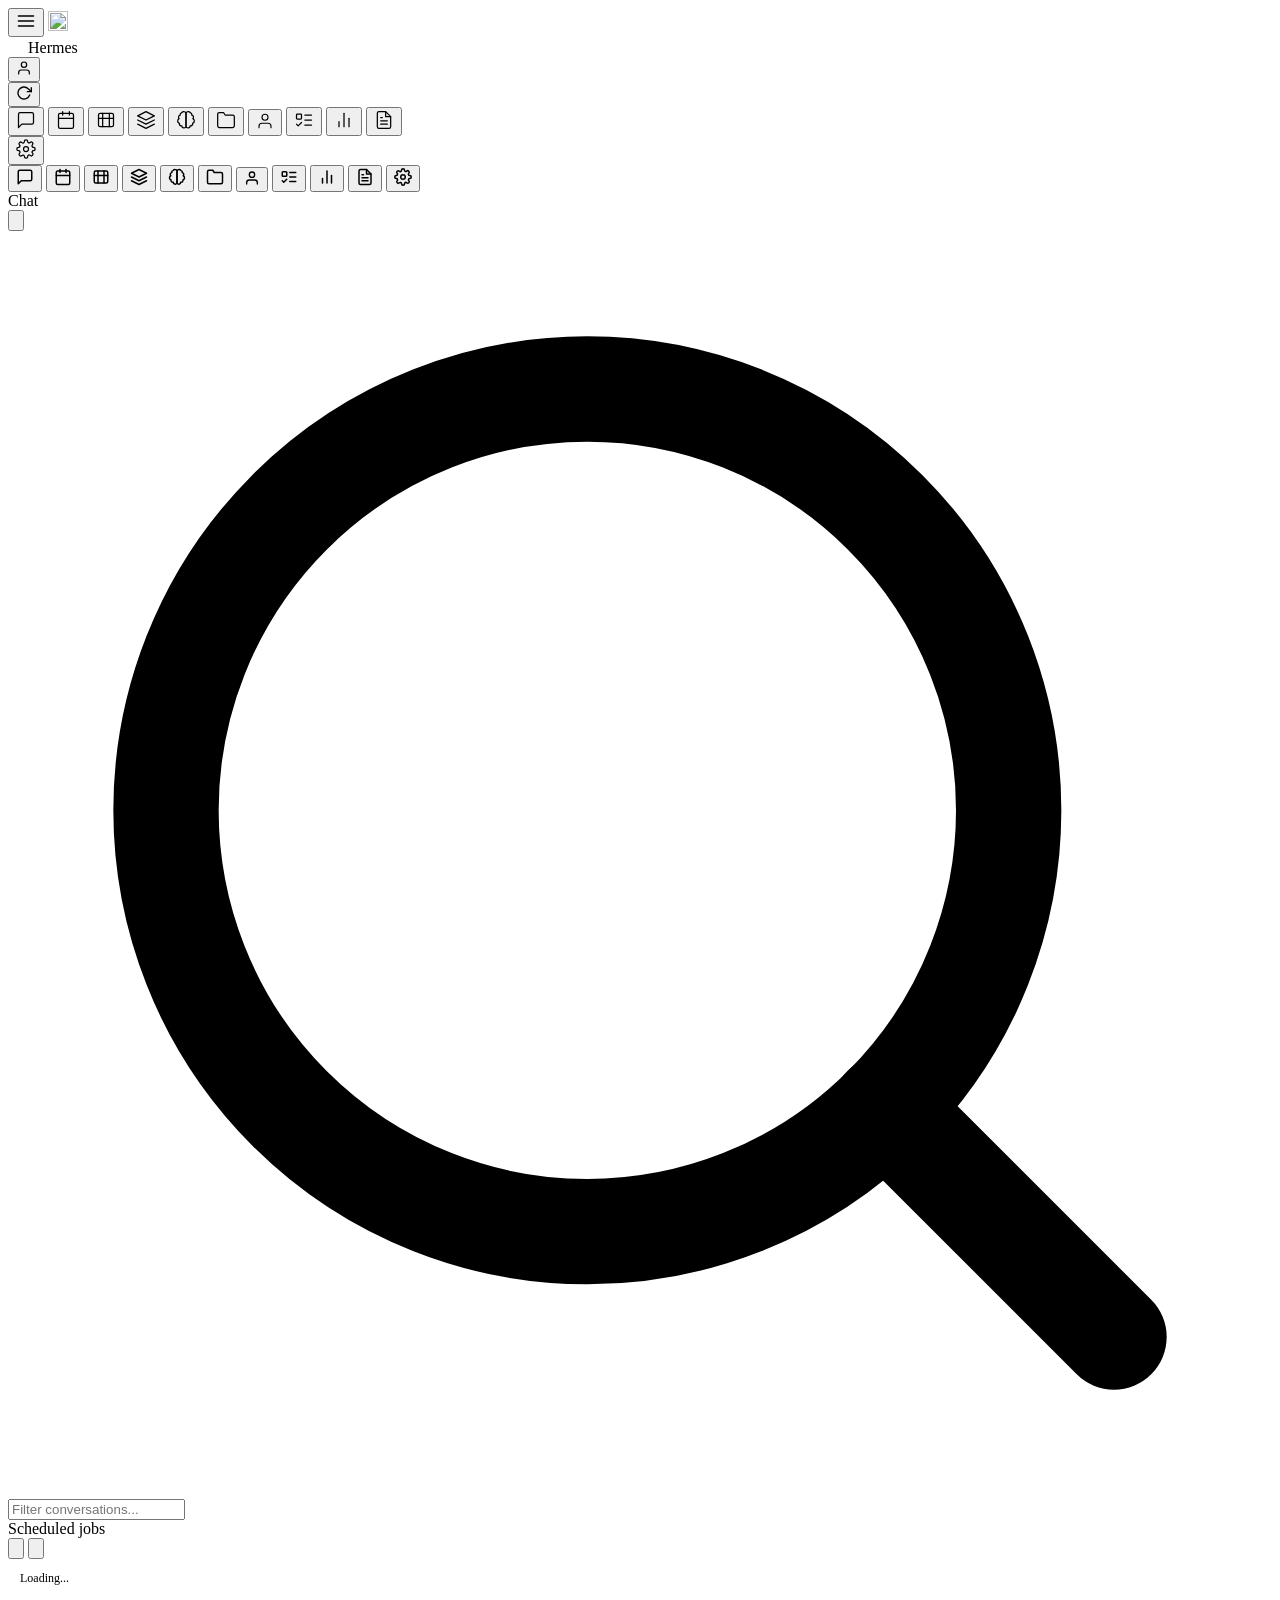
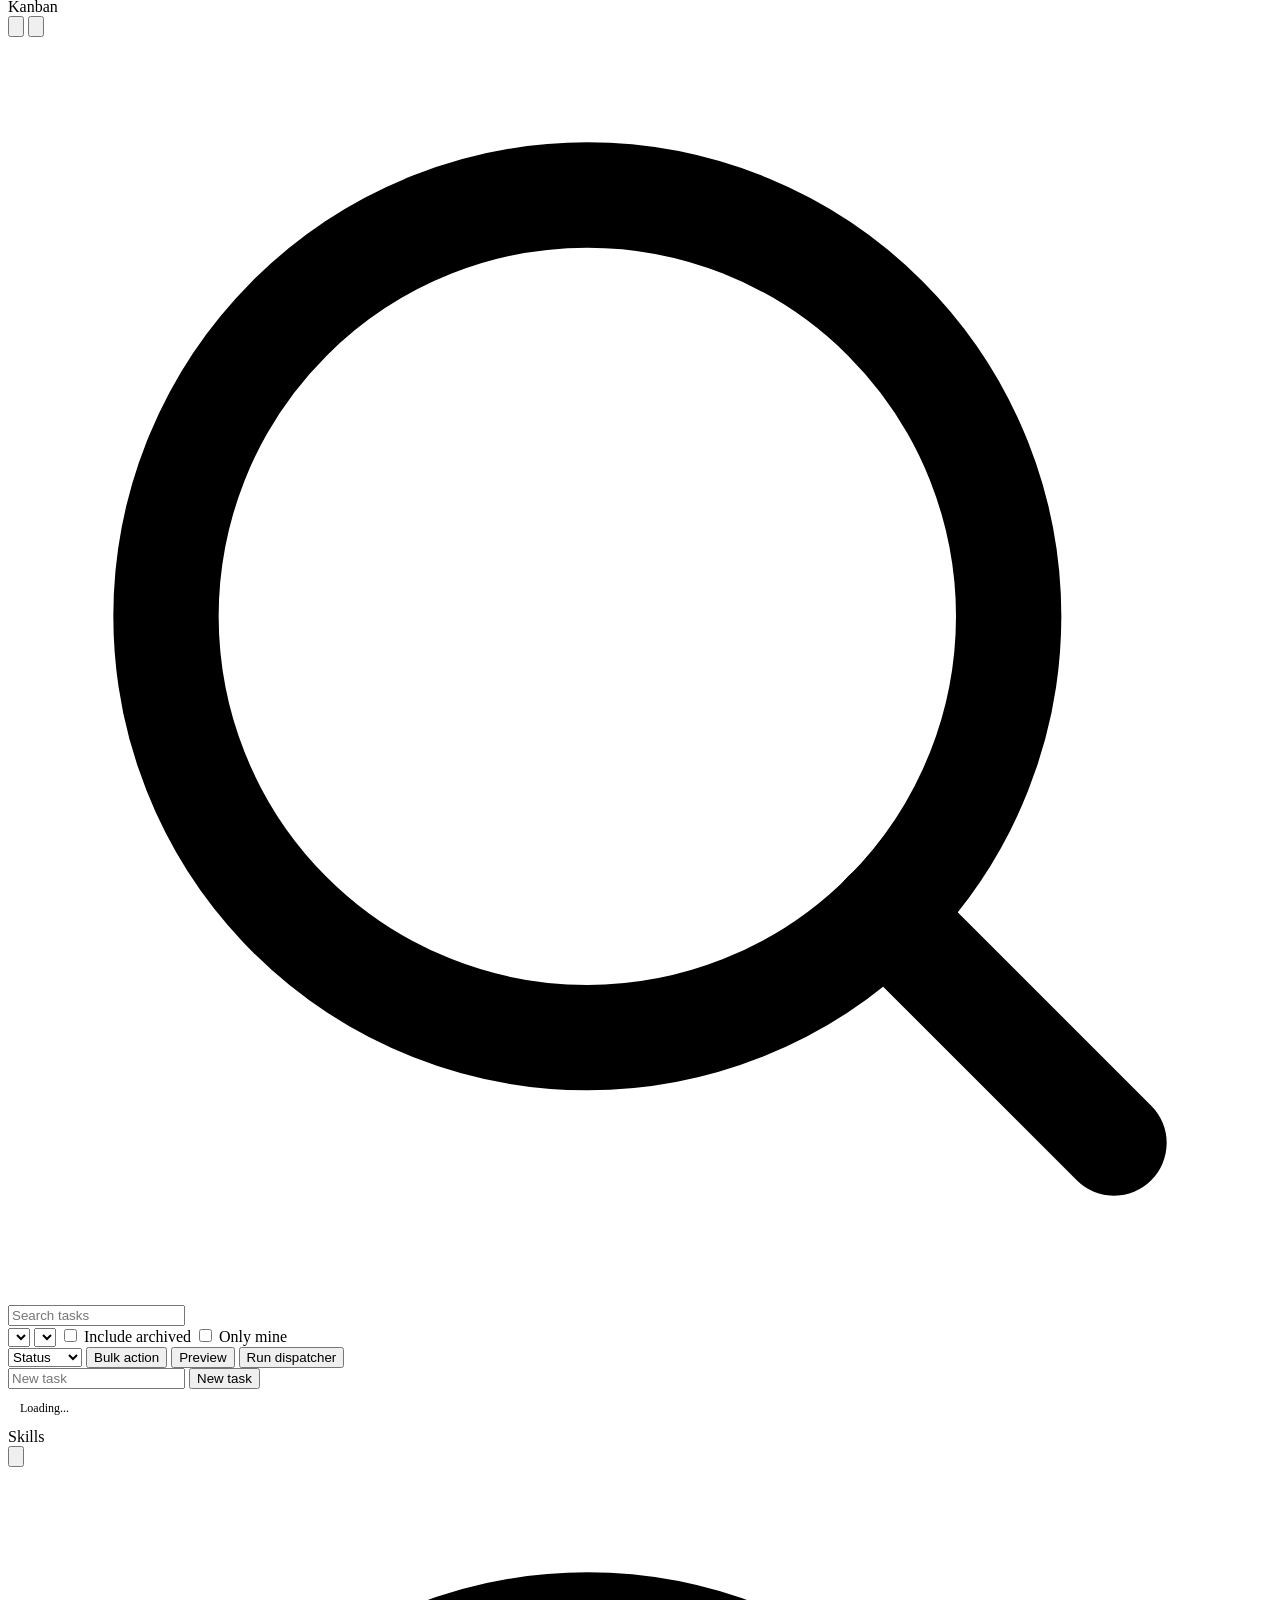
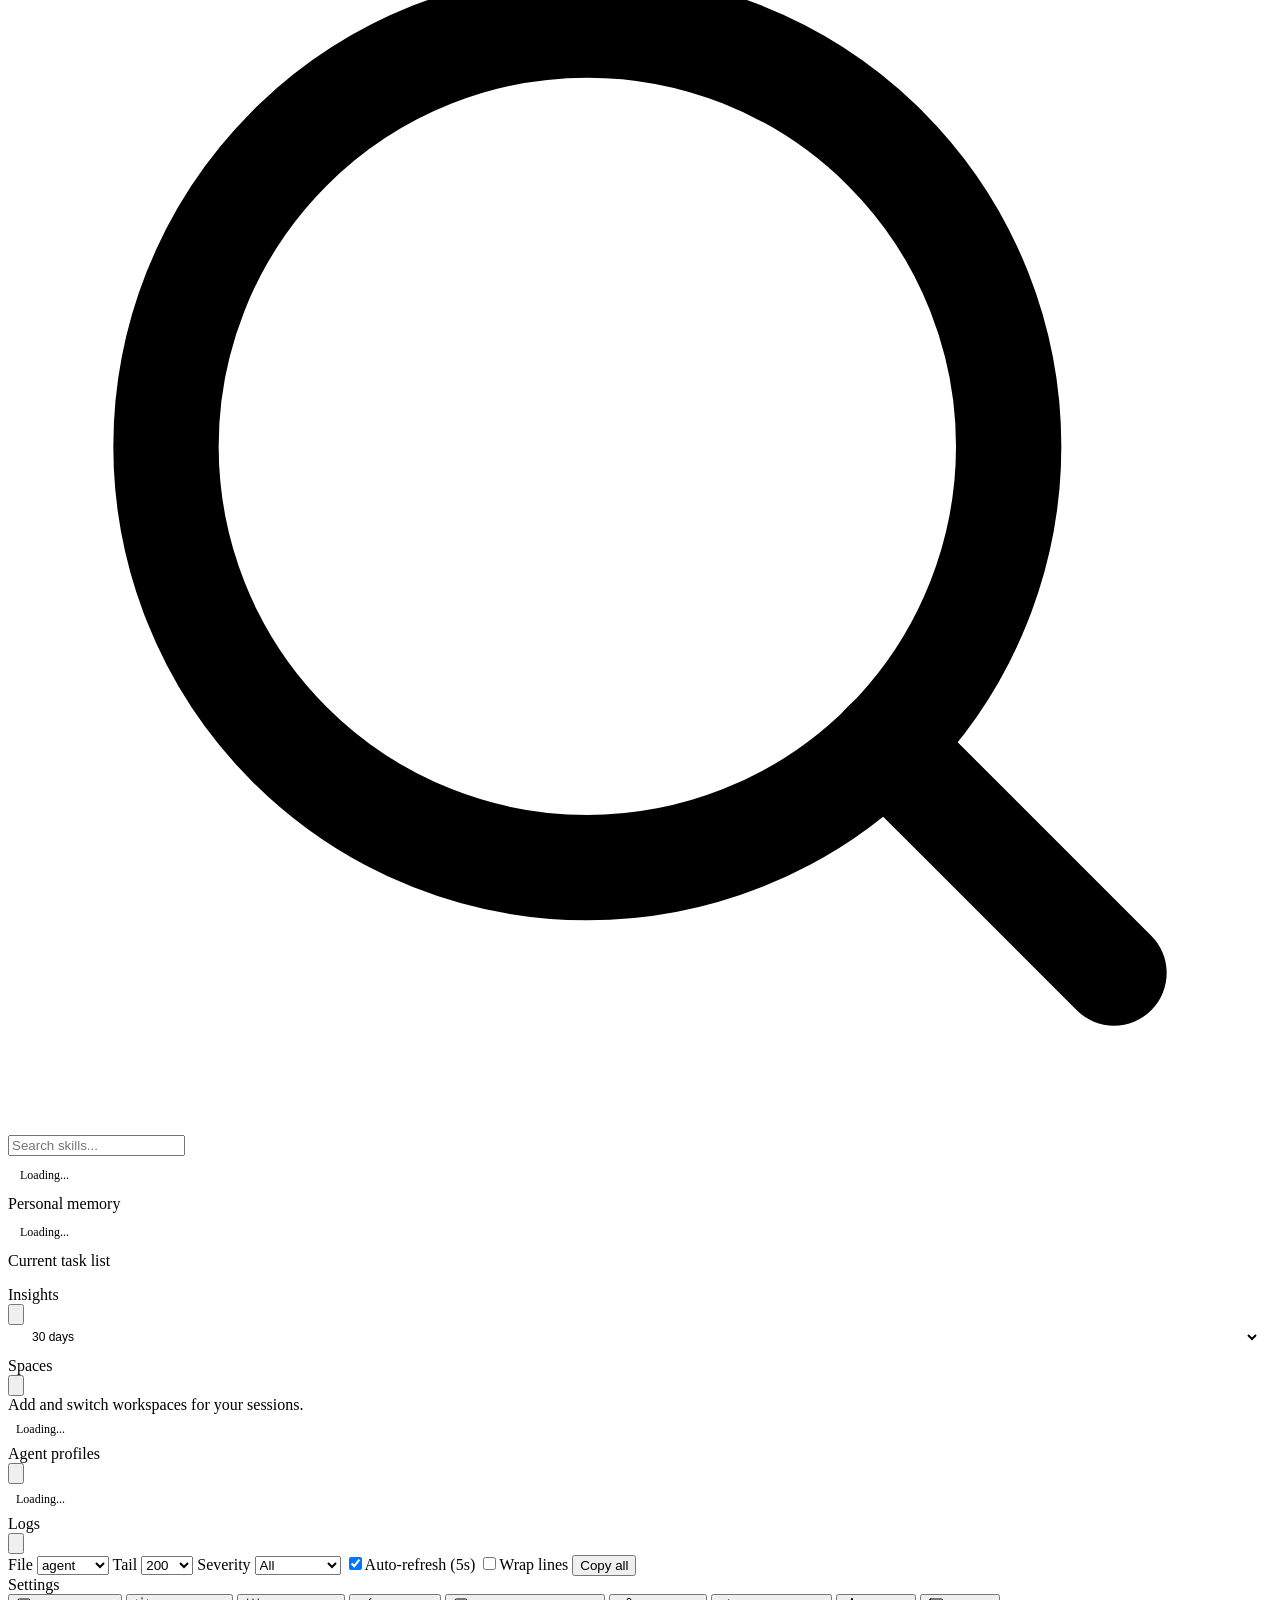
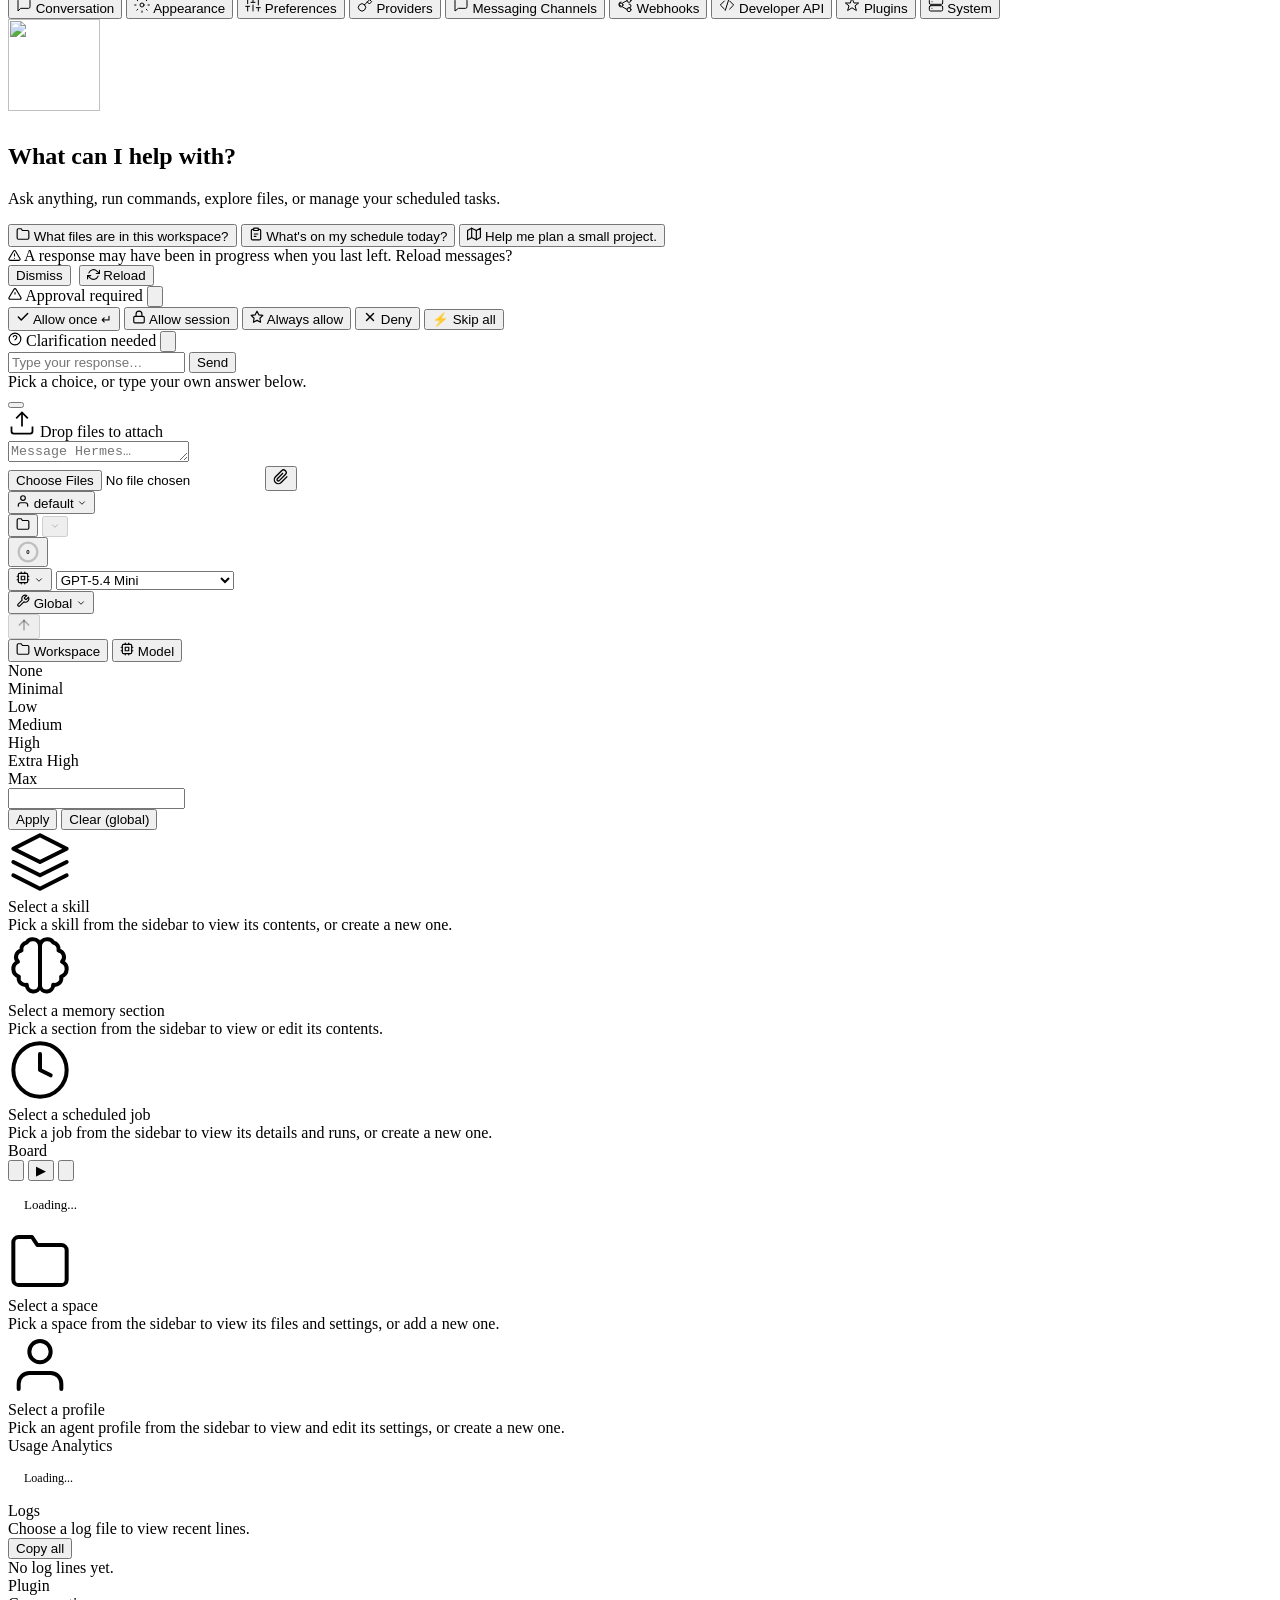
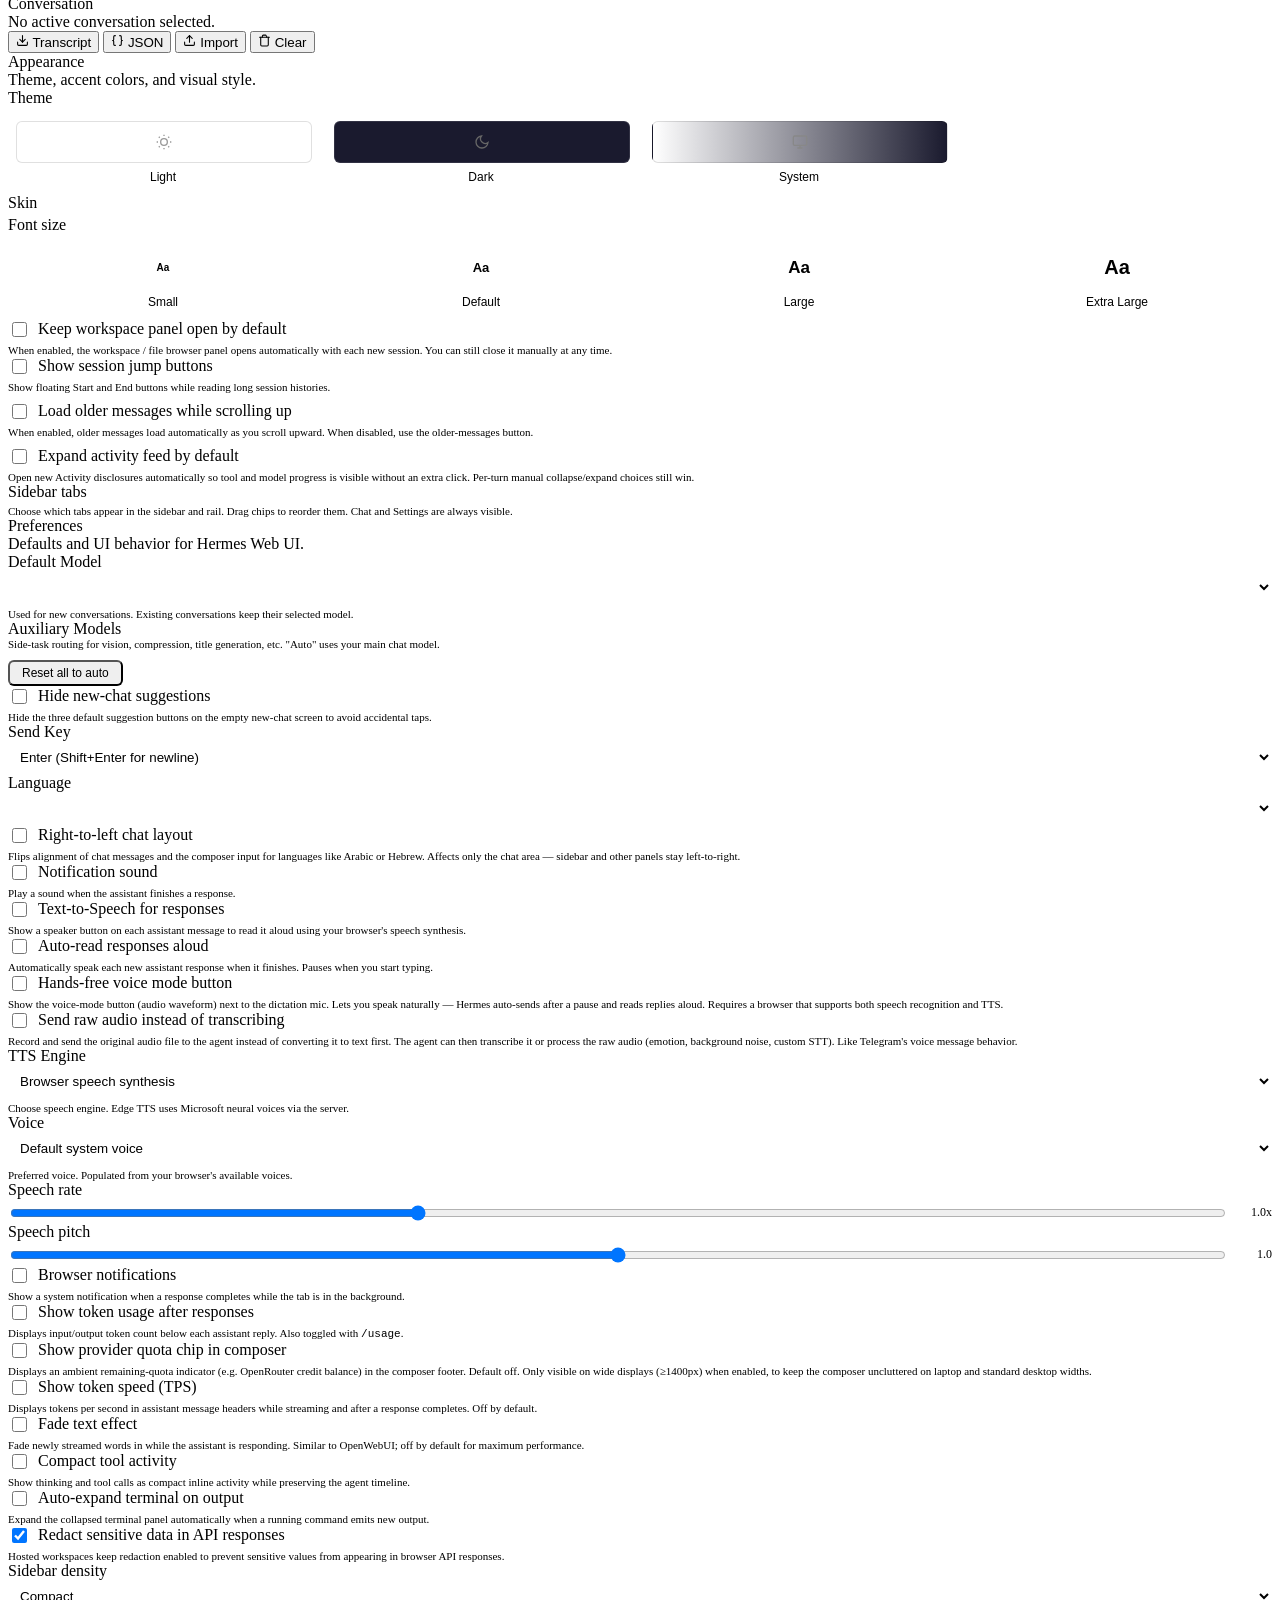
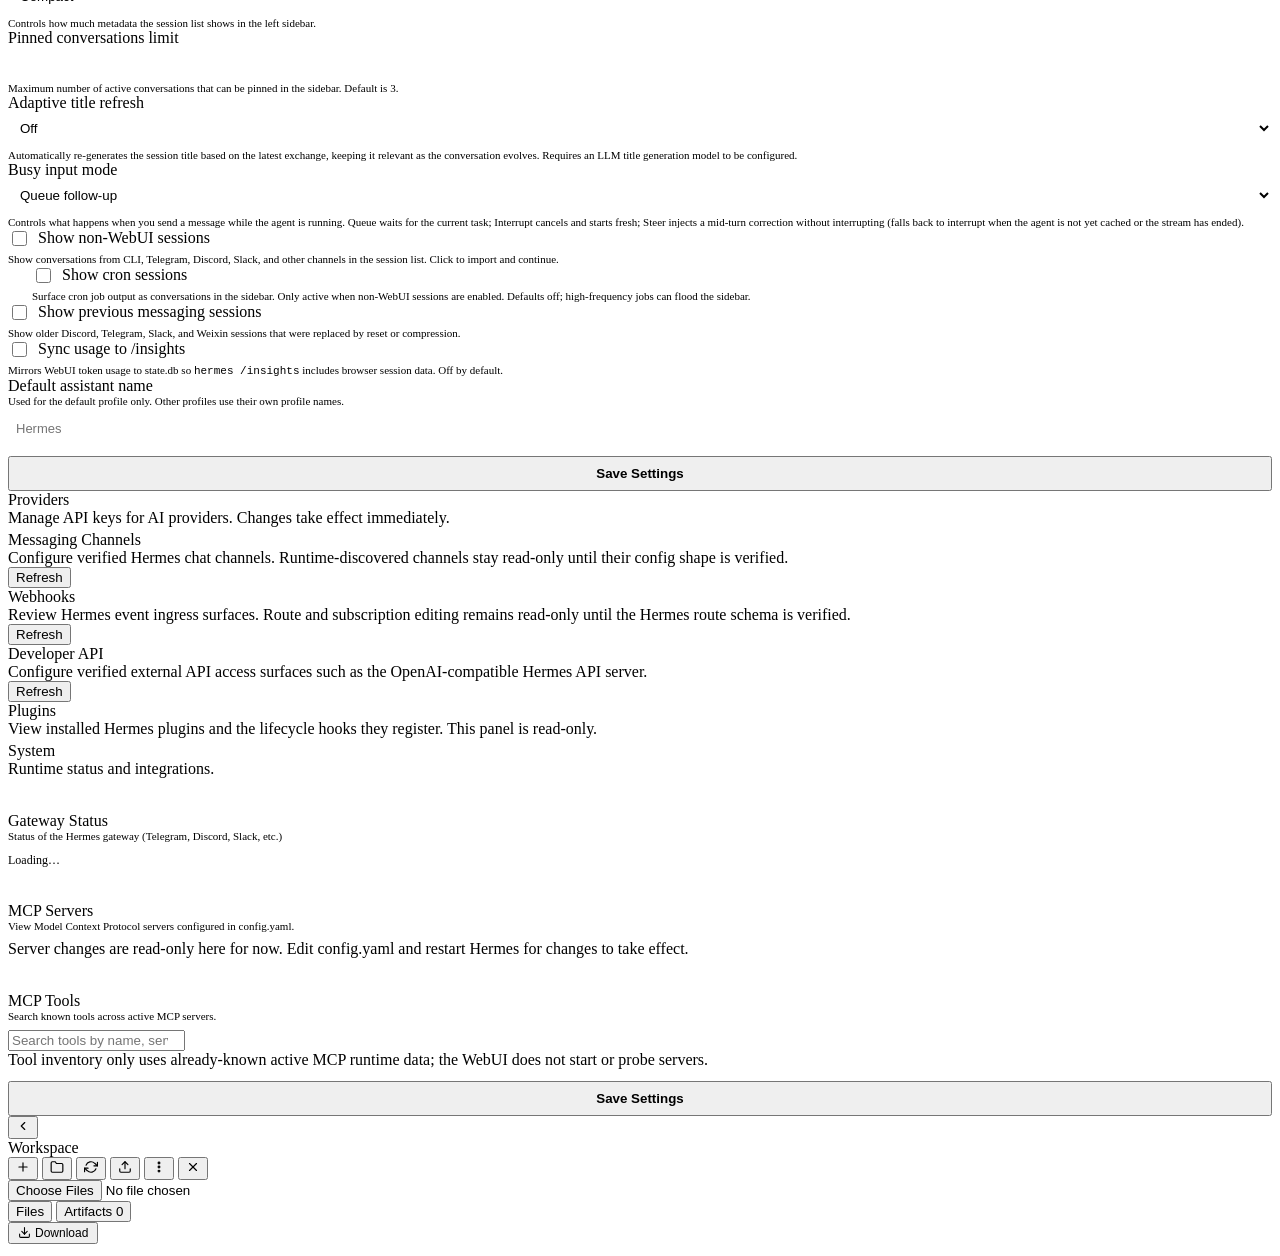
==== commit 7fafba1d: "Align hosted titlebar logo placement" ====
--- a/static/index.html
+++ b/static/index.html
@@ -125,6 +125,9 @@
   <button class="app-titlebar-hamburger has-tooltip has-tooltip--bottom" id="btnHamburger" onclick="toggleMobileSidebar()" type="button" data-tooltip="Menu" aria-label="Menu">
     <svg width="20" height="20" viewBox="0 0 24 24" fill="none" stroke="currentColor" stroke-width="2" stroke-linecap="round" stroke-linejoin="round" aria-hidden="true"><line x1="3" y1="6" x2="21" y2="6"/><line x1="3" y1="12" x2="21" y2="12"/><line x1="3" y1="18" x2="21" y2="18"/></svg>
   </button>
+  <span class="app-titlebar-brand" aria-hidden="true">
+    <img src="static/logo.svg?v=hl-logo-20260609j" width="20" height="20" alt="">
+  </span>
   <div class="app-titlebar-inner">
     <span class="app-titlebar-icon" aria-hidden="true">
       <img src="static/logo.svg?v=hl-logo-20260609j" width="16" height="16" alt="">
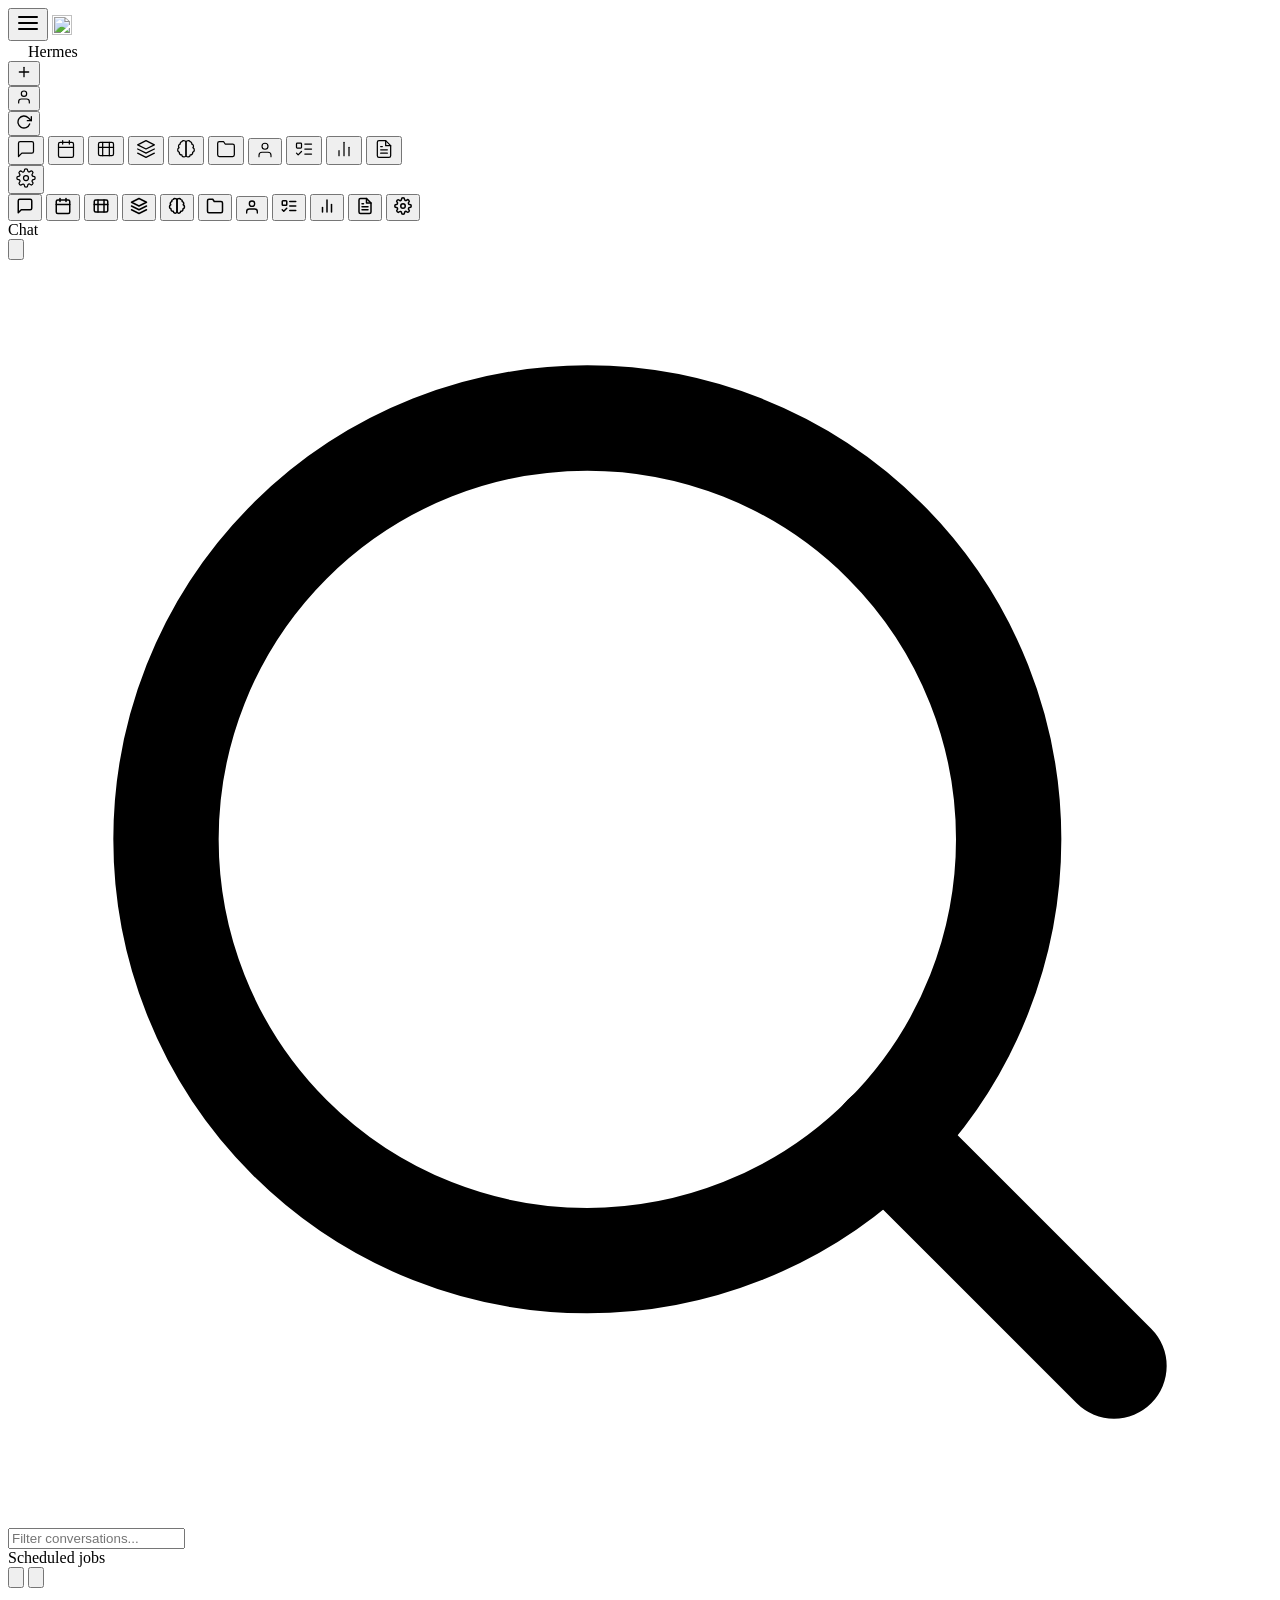
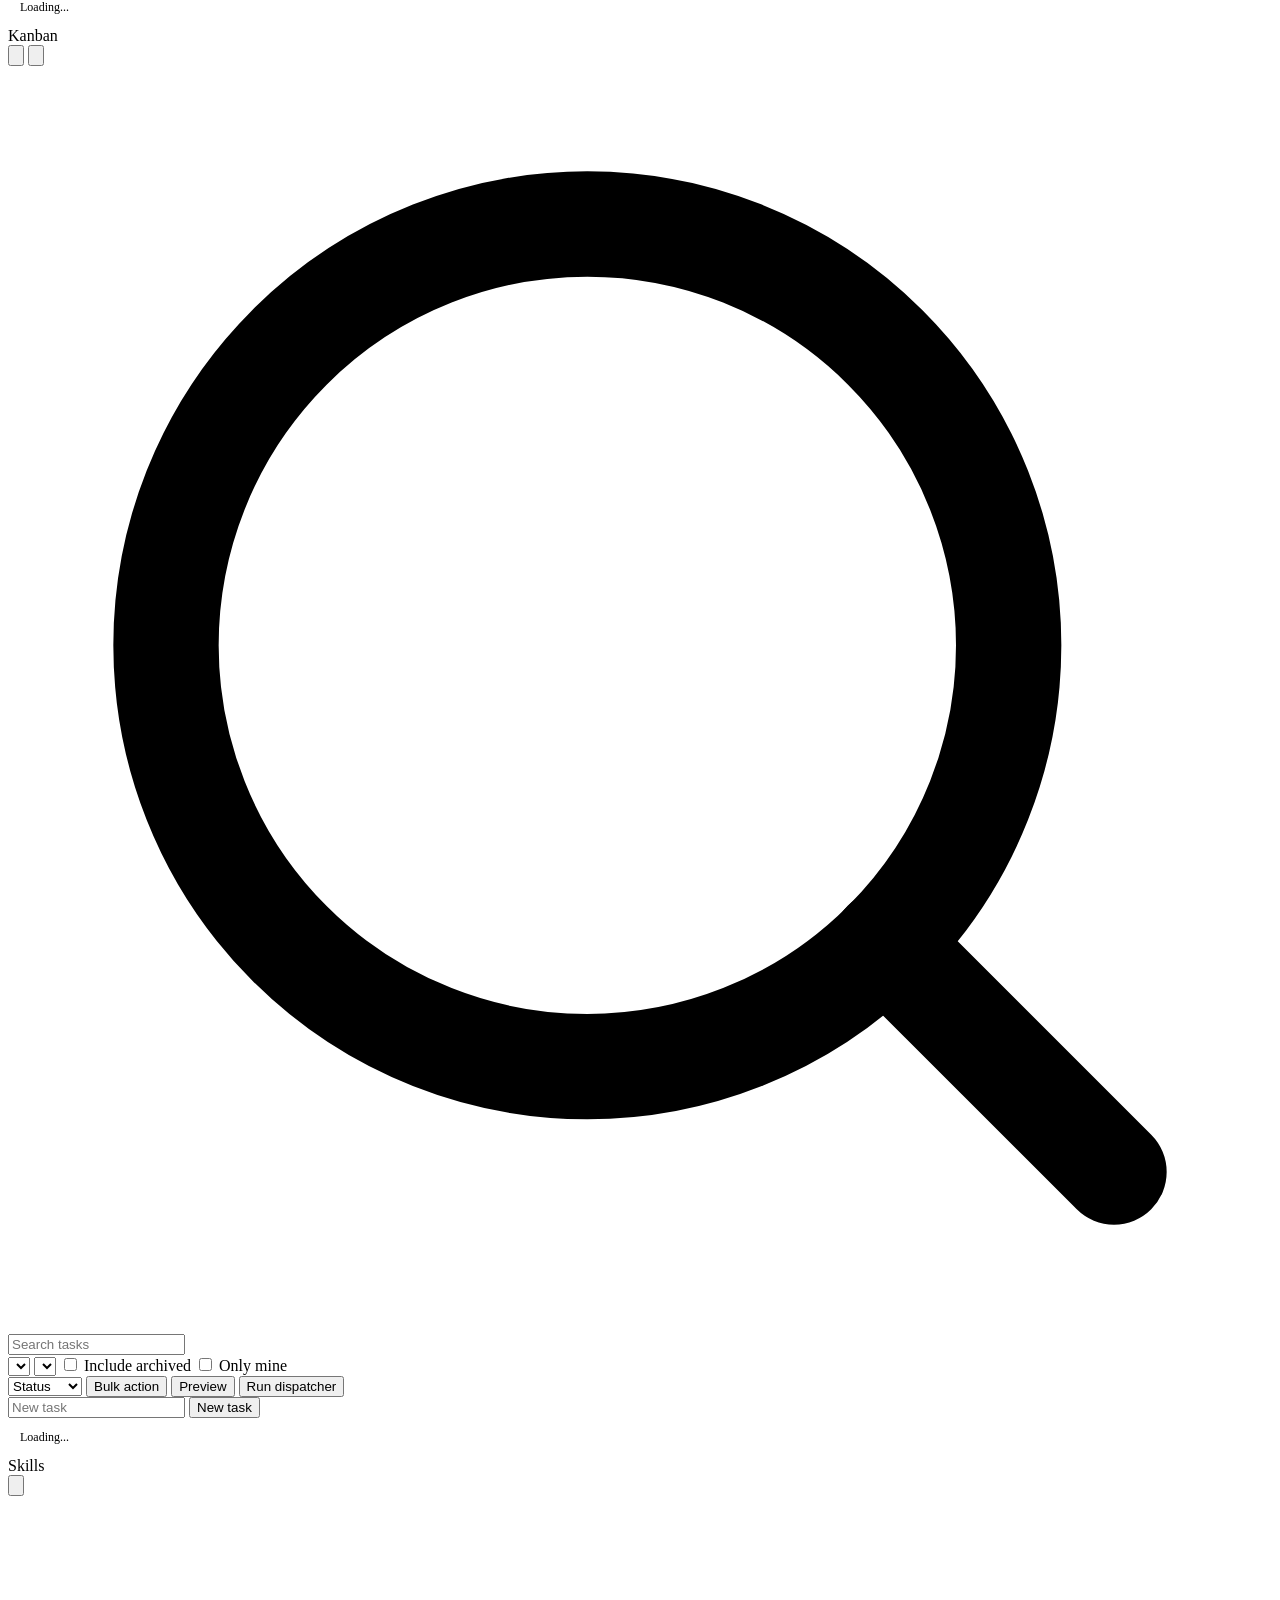
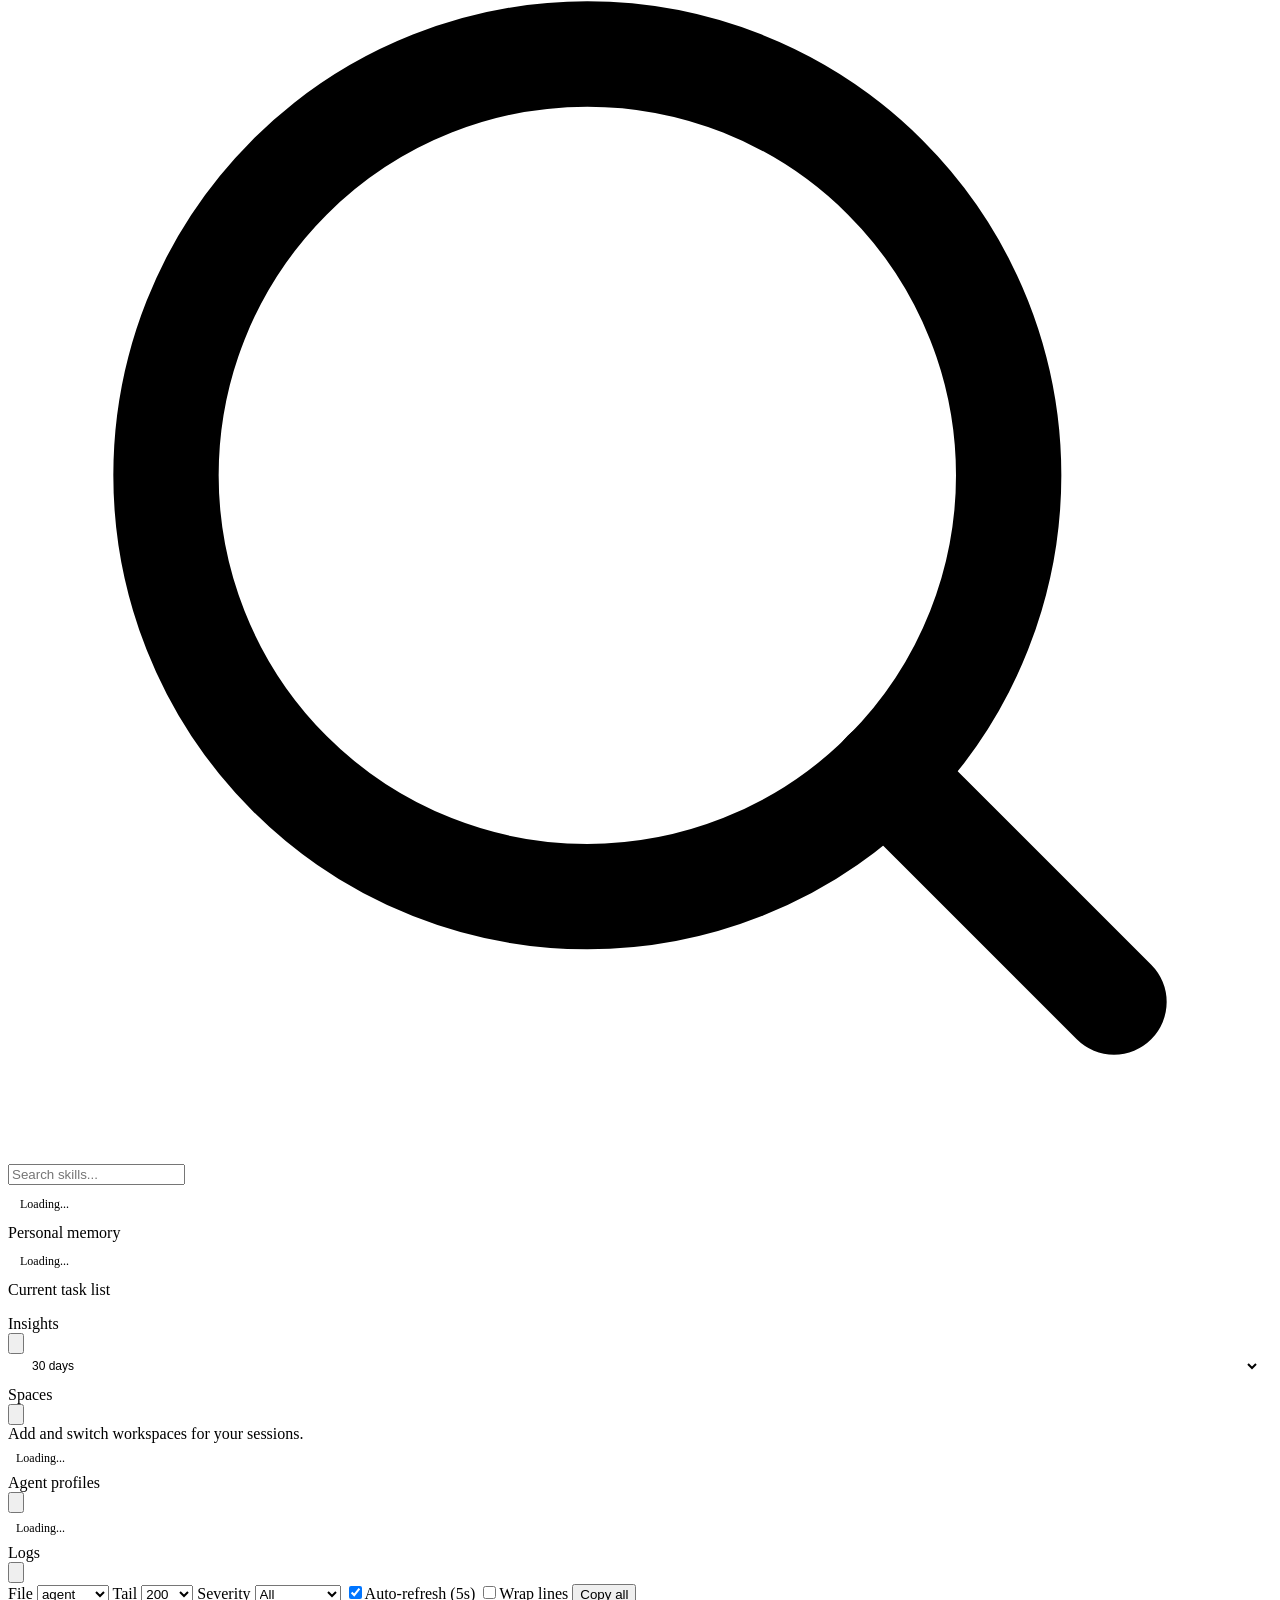
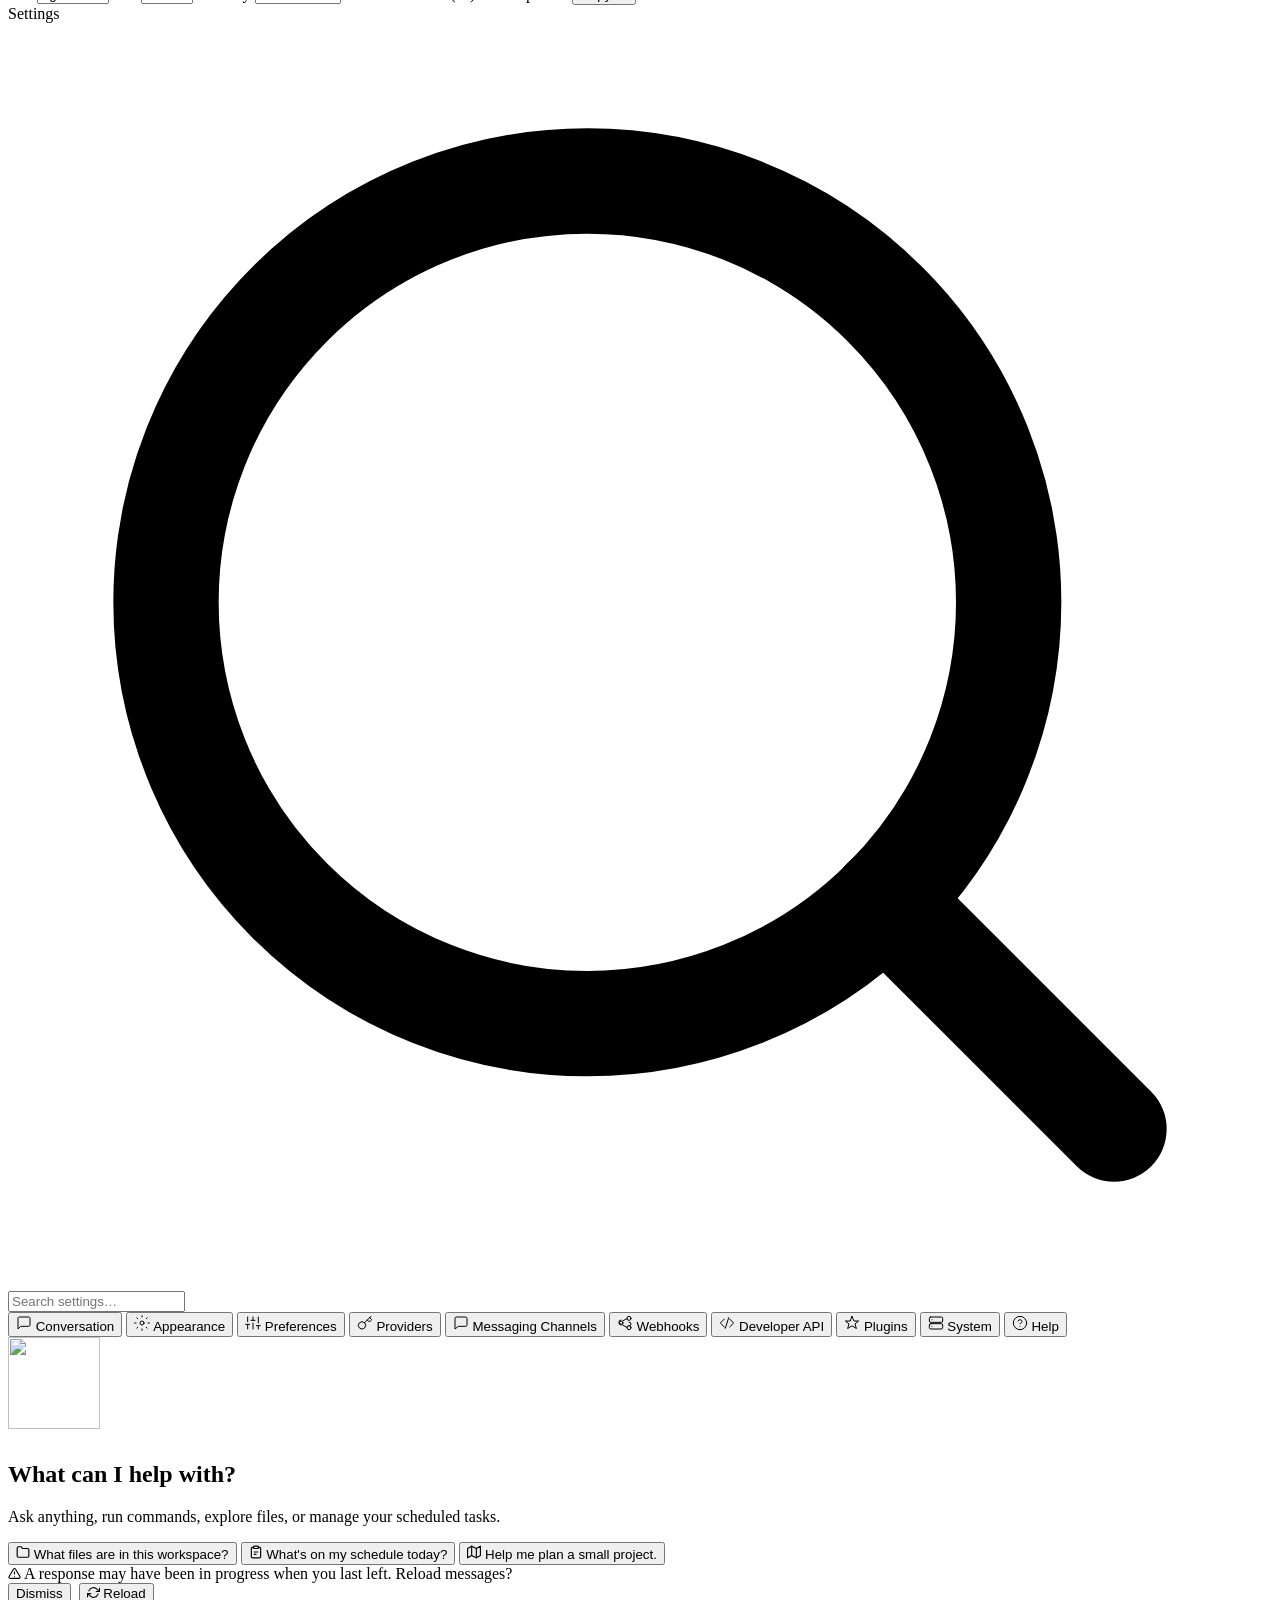
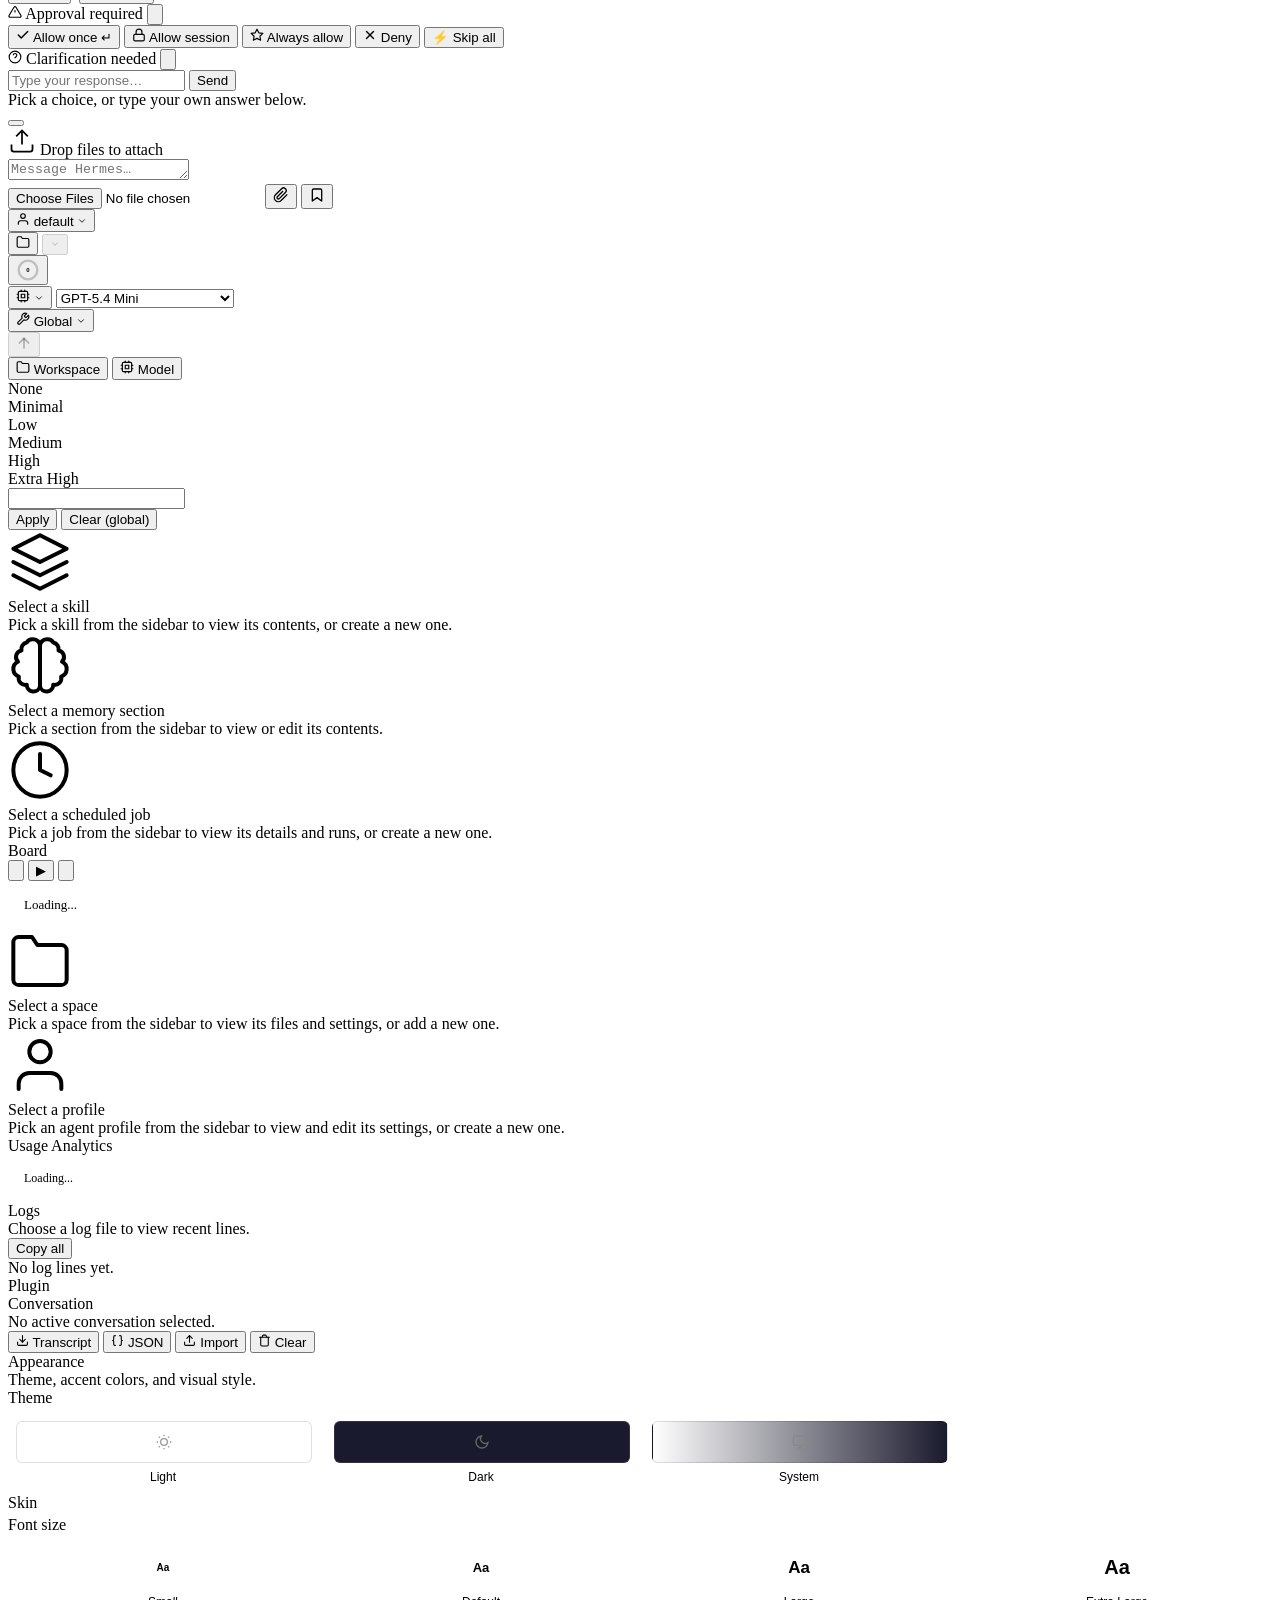
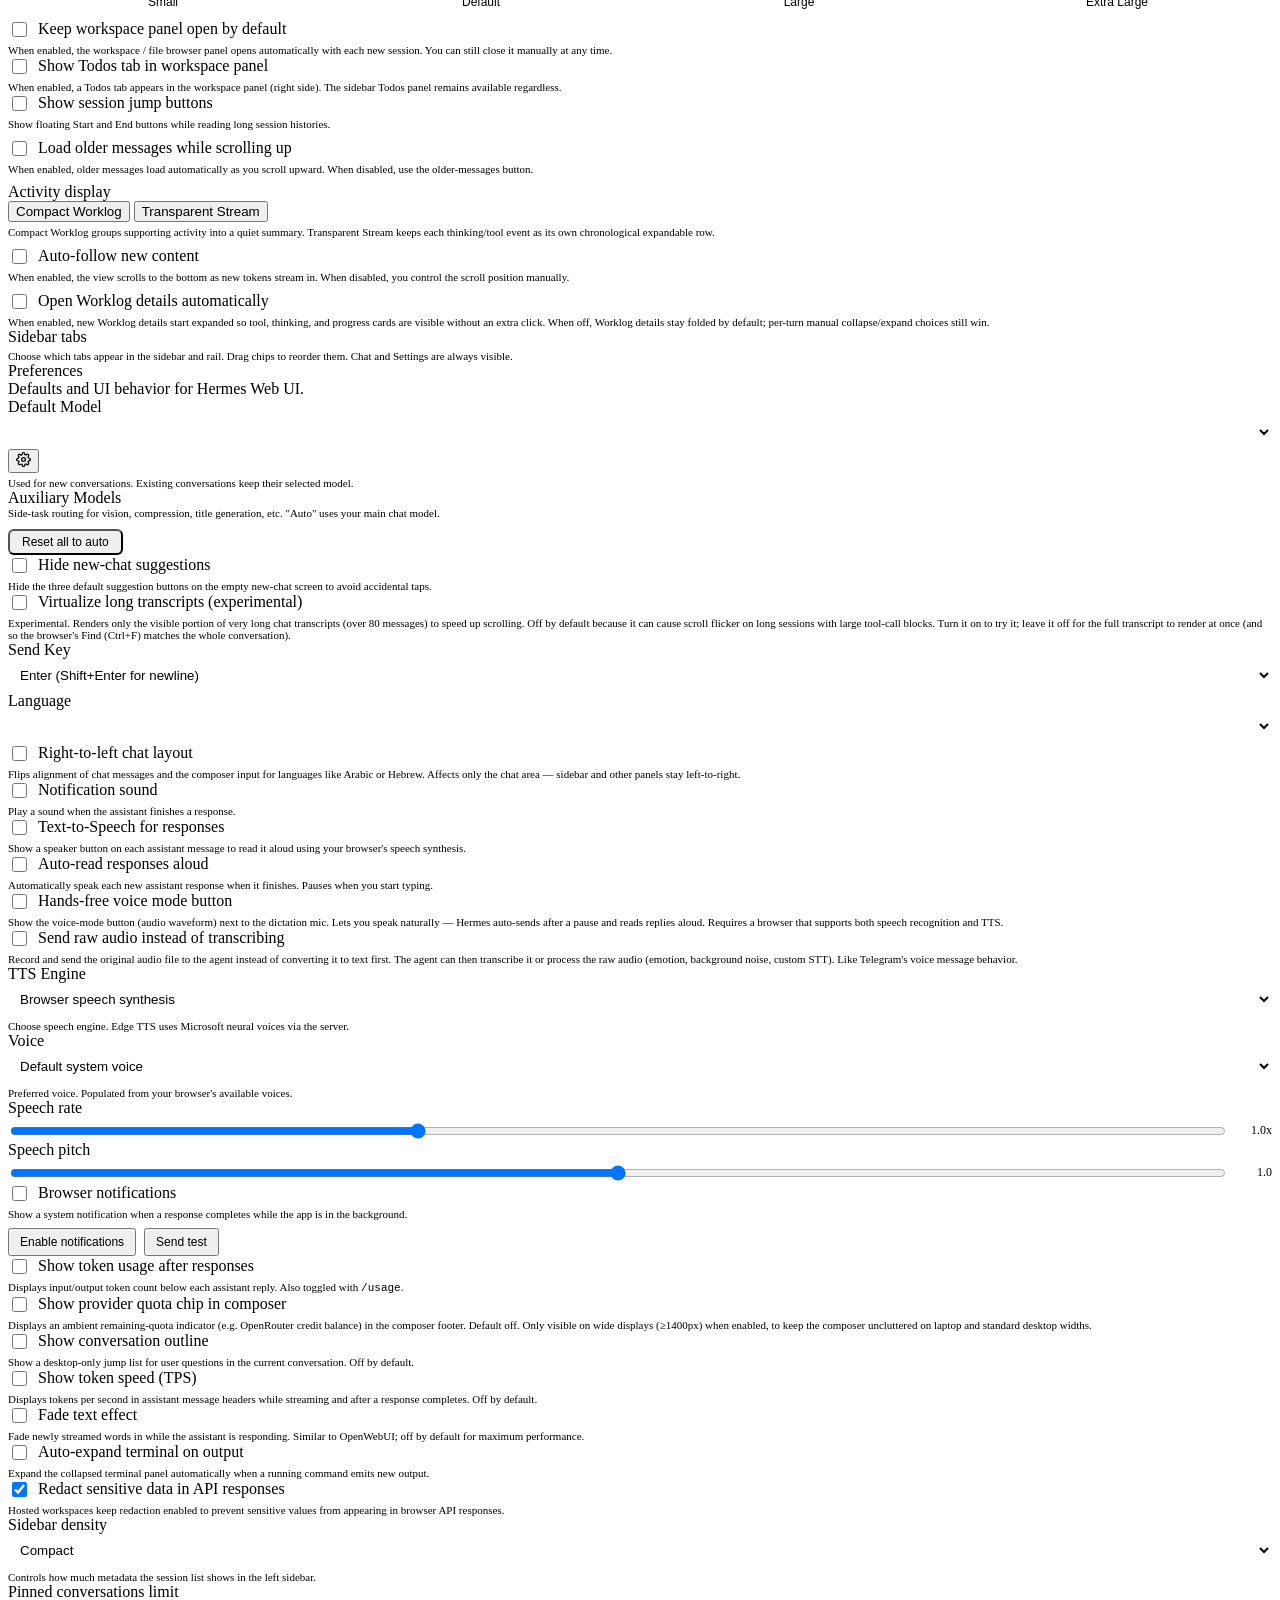
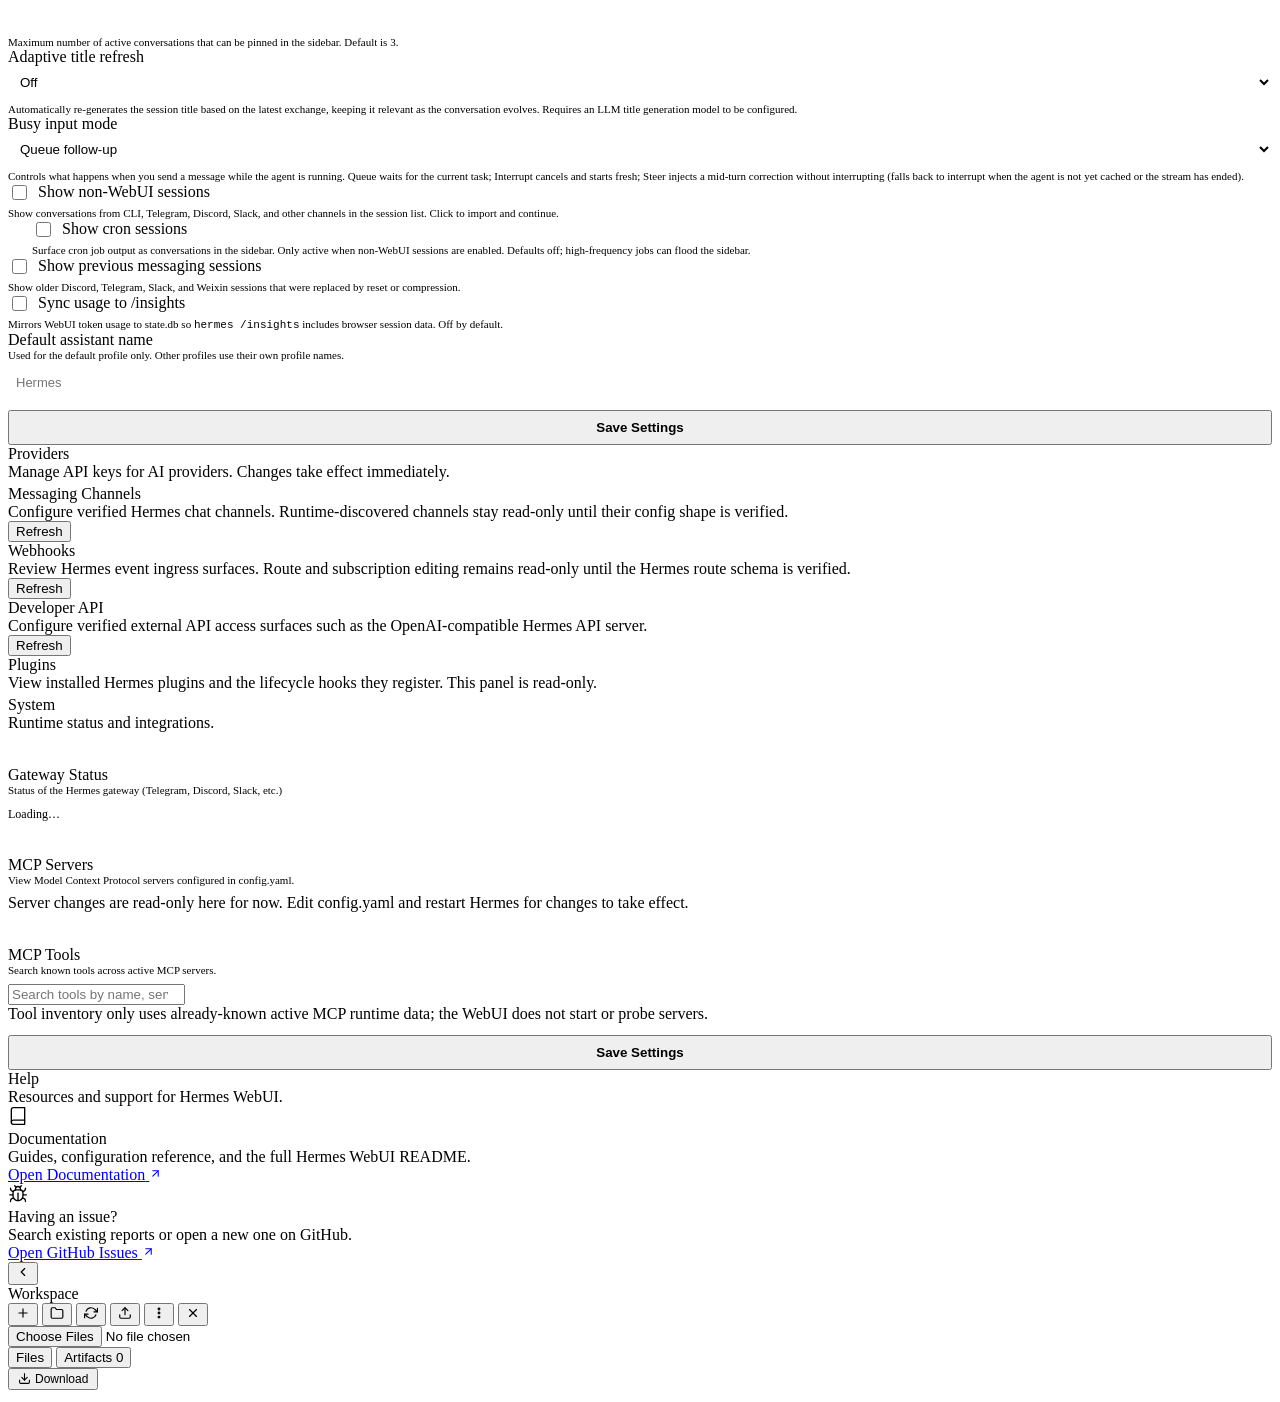
==== commit 08726c59: "Merge upstream v0.51.508 into Hermes Layer fork" ====
--- a/static/index.html
+++ b/static/index.html
@@ -123,7 +123,7 @@
 </div>
 <header class="app-titlebar" role="banner">
   <button class="app-titlebar-hamburger has-tooltip has-tooltip--bottom" id="btnHamburger" onclick="toggleMobileSidebar()" type="button" data-tooltip="Menu" aria-label="Menu">
-    <svg width="20" height="20" viewBox="0 0 24 24" fill="none" stroke="currentColor" stroke-width="2" stroke-linecap="round" stroke-linejoin="round" aria-hidden="true"><line x1="3" y1="6" x2="21" y2="6"/><line x1="3" y1="12" x2="21" y2="12"/><line x1="3" y1="18" x2="21" y2="18"/></svg>
+    <svg width="24" height="24" viewBox="0 0 24 24" fill="none" stroke="currentColor" stroke-width="2" stroke-linecap="round" stroke-linejoin="round" aria-hidden="true"><line x1="3" y1="6" x2="21" y2="6"/><line x1="3" y1="12" x2="21" y2="12"/><line x1="3" y1="18" x2="21" y2="18"/></svg>
   </button>
   <span class="app-titlebar-brand" aria-hidden="true">
     <img src="static/logo.svg?v=hl-logo-20260609j" width="20" height="20" alt="">
@@ -136,6 +136,12 @@
     <span class="app-titlebar-sub" id="appTitlebarSub" hidden></span>
   </div>
   <div class="app-titlebar-spacer" aria-hidden="true"></div>
+  <button class="app-titlebar-new-chat" id="btnTitlebarNewChat" onclick="$('btnNewChat') && $('btnNewChat').click()" type="button" aria-label="New conversation" data-i18n-title="new_conversation" data-i18n-aria-label="new_conversation" title="New conversation">
+    <svg viewBox="0 0 24 24" fill="none" stroke="currentColor" stroke-width="2" stroke-linecap="round" stroke-linejoin="round" aria-hidden="true" width="16" height="16">
+      <line x1="12" y1="5" x2="12" y2="19"/>
+      <line x1="5" y1="12" x2="19" y2="12"/>
+    </svg>
+  </button>
   <div id="hermes-layer-account" class="hl-account is-loading" data-hermes-layer-account>
     <button class="hl-account-avatar is-loading" type="button" data-hl-account-button aria-haspopup="menu" aria-expanded="false" aria-label="Account menu" data-i18n-aria-label="hl_account_menu">
       <svg viewBox="0 0 24 24" width="16" height="16" fill="none" stroke="currentColor" stroke-width="1.8" stroke-linecap="round" stroke-linejoin="round" aria-hidden="true"><path d="M20 21v-2a4 4 0 0 0-4-4H8a4 4 0 0 0-4 4v2"/><circle cx="12" cy="7" r="4"/></svg>
@@ -344,6 +350,16 @@
         <span data-i18n="tab_settings">Settings</span>
       </div>
       <div class="side-menu" id="settingsMenu">
+        <div class="settings-search sidebar-search">
+          <svg class="sidebar-search-icon" viewBox="0 0 24 24" fill="none" stroke="currentColor"
+            stroke-width="2" stroke-linecap="round" stroke-linejoin="round" aria-hidden="true">
+            <circle cx="11" cy="11" r="8"/>
+            <path d="M21 21l-4.35-4.35"/>
+          </svg>
+          <input id="settingsSearch" data-i18n-placeholder="settings_search_placeholder"
+            placeholder="Search settings…" oninput="filterSettings(this.value)" autocomplete="off">
+          <div id="settingsSearchResults" class="settings-search-results" style="display:none"></div>
+        </div>
         <button type="button" class="side-menu-item active" data-settings-section="conversation" onclick="switchSettingsSection('conversation')">
           <svg width="16" height="16" viewBox="0 0 24 24" fill="none" stroke="currentColor" stroke-width="1.5" stroke-linecap="round" stroke-linejoin="round" aria-hidden="true"><path d="M21 15a2 2 0 0 1-2 2H7l-4 4V5a2 2 0 0 1 2-2h14a2 2 0 0 1 2 2z"/></svg>
           <span data-i18n="settings_tab_conversation">Conversation</span>
@@ -380,6 +396,10 @@
           <svg width="16" height="16" viewBox="0 0 24 24" fill="none" stroke="currentColor" stroke-width="1.5" stroke-linecap="round" stroke-linejoin="round" aria-hidden="true"><rect x="2" y="3" width="20" height="8" rx="2"/><rect x="2" y="13" width="20" height="8" rx="2"/><line x1="6" y1="7" x2="6.01" y2="7"/><line x1="6" y1="17" x2="6.01" y2="17"/></svg>
           <span data-i18n="settings_tab_system">System</span>
         </button>
+        <button type="button" class="side-menu-item" data-settings-section="help" onclick="switchSettingsSection('help')">
+          <svg width="16" height="16" viewBox="0 0 24 24" fill="none" stroke="currentColor" stroke-width="1.5" stroke-linecap="round" stroke-linejoin="round" aria-hidden="true"><circle cx="12" cy="12" r="10"/><path d="M9.09 9a3 3 0 0 1 5.83 1c0 2-3 3-3 3"/><line x1="12" y1="17" x2="12.01" y2="17"/></svg>
+          <span data-i18n="settings_tab_help">Help</span>
+        </button>
       </div>
     </div>
   <div class="resize-handle" id="sidebarResize"></div>
@@ -389,6 +409,11 @@
     <div class="messages-shell">
       <button id="jumpToSessionStartBtn" class="session-jump-btn session-jump-btn--start" aria-label="Jump to beginning of session" data-i18n-aria-label="session_jump_start_label" data-i18n-title="session_jump_start_label" onclick="jumpToSessionStart()" style="display:none"><span aria-hidden="true">↑</span><span data-i18n="session_jump_start">Start</span></button>
       <button id="scrollToBottomBtn" class="scroll-to-bottom-btn" style="display:none" onclick="scrollToBottom()" aria-label="Scroll to bottom" data-i18n-aria-label="session_jump_end_label" data-i18n-title="session_jump_end_label"><span aria-hidden="true">↓</span><span class="session-jump-btn__text" data-i18n="session_jump_end">End</span></button>
+      <button id="outlineToggleBtn" type="button" hidden
+        onclick="toggleOutlinePanel()"
+        title="Conversation outline"
+        aria-label="Toggle conversation outline"
+        aria-controls="outlinePanelWrapper">&#9776;</button>
     <div class="messages" id="messages">
       <div class="empty-state" id="emptyState">
         <div class="empty-logo" style="width:104px;height:104px"><img src="static/logo-medium.svg?v=hl-logo-20260609j" width="92" height="92" alt="" style="width:92px;height:92px;object-fit:contain"></div>
@@ -526,6 +551,7 @@
       <div class="queue-pill-outer">
         <button id="queuePill" class="queue-pill" aria-label="Show queued messages" type="button"></button>
       </div>
+      <div id="composerSelectionChips" class="composer-selection-chips" hidden aria-live="polite"></div>
       <div class="composer-box" id="composerBox">
         <div class="cmd-dropdown" id="cmdDropdown"></div>
         <div class="drop-hint" id="dropHint">
@@ -544,6 +570,9 @@
             <input type="file" id="fileInput" class="file-input-visually-hidden" multiple accept="image/*,text/*,application/pdf,application/json,application/vnd.ms-excel,application/vnd.openxmlformats-officedocument.spreadsheetml.sheet,application/msword,application/vnd.openxmlformats-officedocument.wordprocessingml.document,.md,.py,.js,.ts,.yaml,.yml,.toml,.csv,.sh,.txt,.log,.env,.xls,.xlsx,.doc,.docx,.zip,.tar,.gz,.tgz,.bz2,.xz">
             <button type="button" class="icon-btn has-tooltip" id="btnAttach" data-tooltip="Attach files">
               <svg width="16" height="16" viewBox="0 0 24 24" fill="none" stroke="currentColor" stroke-width="2"><path d="M21.44 11.05l-9.19 9.19a6 6 0 0 1-8.49-8.49l9.19-9.19a4 4 0 0 1 5.66 5.66l-9.2 9.19a2 2 0 0 1-2.83-2.83l8.49-8.48"/></svg>
+            </button>
+            <button type="button" class="icon-btn has-tooltip" id="btnSavedPrompts" data-tooltip="Saved prompts" onclick="toggleSavedPromptsPopup()" aria-haspopup="menu" aria-expanded="false" aria-controls="savedPromptsPopup">
+              <svg width="16" height="16" viewBox="0 0 24 24" fill="none" stroke="currentColor" stroke-width="2" stroke-linecap="round" stroke-linejoin="round"><path d="M19 21l-7-5-7 5V5a2 2 0 0 1 2-2h10a2 2 0 0 1 2 2z"/></svg>
             </button>
             <button class="icon-btn mic-btn has-tooltip" id="btnMic" data-tooltip="Dictate" data-i18n-title="voice_dictate" style="display:none">
               <svg width="16" height="16" viewBox="0 0 24 24" fill="none" stroke="currentColor" stroke-width="2">
@@ -637,6 +666,7 @@
               </button>
             </div>
           </div>
+          <div id="savedPromptsPopup" class="saved-prompts-popup" style="display:none" role="menu" aria-label="Saved prompts"></div>
           <div class="composer-right">
             <span class="composer-status" id="composerStatus" style="display:none"></span>
             <div class="ctx-indicator-wrap" id="ctxIndicatorWrap" style="display:none">
@@ -698,7 +728,6 @@
             <div class="reasoning-option" data-effort="medium">Medium</div>
             <div class="reasoning-option" data-effort="high">High</div>
             <div class="reasoning-option" data-effort="xhigh">Extra High</div>
-            <div class="reasoning-option" data-effort="max">Max</div>
           </div>
           <div class="composer-toolsets-dropdown" id="composerToolsetsDropdown">
             <div class="toolsets-dropdown-desc" id="toolsetsDropdownDesc"></div>
@@ -960,6 +989,13 @@
             </div>
             <div class="settings-field">
               <label style="display:flex;align-items:center;gap:8px;cursor:pointer">
+                <input type="checkbox" id="settingsWorkspaceTodosTab" style="width:15px;height:15px;accent-color:var(--accent)">
+                <span data-i18n="settings_label_workspace_todos_tab">Show Todos tab in workspace panel</span>
+              </label>
+              <div style="font-size:11px;color:var(--muted);margin-top:4px" data-i18n="settings_desc_workspace_todos_tab">When enabled, a Todos tab appears in the workspace panel (right side). The sidebar Todos panel remains available regardless.</div>
+            </div>
+            <div class="settings-field">
+              <label style="display:flex;align-items:center;gap:8px;cursor:pointer">
                 <input type="checkbox" id="settingsSessionJumpButtons" style="width:15px;height:15px;accent-color:var(--accent)">
                 <span data-i18n="settings_label_session_jump_buttons">Show session jump buttons</span>
               </label>
@@ -973,11 +1009,34 @@
               <div style="font-size:11px;color:var(--muted);margin-top:4px" data-i18n="settings_desc_session_endless_scroll">When enabled, older messages load automatically as you scroll upward. When disabled, use the older-messages button.</div>
             </div>
             <div class="settings-field" style="margin-top:8px">
-              <label style="display:flex;align-items:center;gap:8px;cursor:pointer">
-                <input type="checkbox" id="settingsActivityFeedExpandedDefault" style="width:15px;height:15px;accent-color:var(--accent)">
-                <span data-i18n="settings_label_activity_feed_expanded_default">Expand activity feed by default</span>
-              </label>
-              <div style="font-size:11px;color:var(--muted);margin-top:4px" data-i18n="settings_desc_activity_feed_expanded_default">Open new Activity disclosures automatically so tool and model progress is visible without an extra click. Per-turn manual collapse/expand choices still win.</div>
+              <label id="settingsChatActivityDisplayModeLabel" for="settingsChatActivityDisplayMode" data-i18n="settings_label_chat_activity_display_mode">Activity display</label>
+              <div class="chat-activity-mode-toggle" role="group" aria-labelledby="settingsChatActivityDisplayModeLabel">
+                <button type="button" class="chat-activity-mode-btn active" data-chat-activity-mode="compact_worklog" onclick="_pickChatActivityDisplayMode('compact_worklog')">
+                  <span data-i18n="settings_option_compact_worklog">Compact Worklog</span>
+                </button>
+                <button type="button" class="chat-activity-mode-btn" data-chat-activity-mode="transparent_stream" onclick="_pickChatActivityDisplayMode('transparent_stream')">
+                  <span data-i18n="settings_option_transparent_stream">Transparent Stream</span>
+                </button>
+              </div>
+              <select id="settingsChatActivityDisplayMode" style="display:none">
+                <option value="compact_worklog" data-i18n="settings_option_compact_worklog">Compact Worklog</option>
+                <option value="transparent_stream" data-i18n="settings_option_transparent_stream">Transparent Stream</option>
+              </select>
+              <div style="font-size:11px;color:var(--muted);margin-top:4px" data-i18n="settings_desc_chat_activity_display_mode">Compact Worklog groups supporting activity into a quiet summary. Transparent Stream keeps each thinking/tool event as its own chronological expandable row.</div>
+            </div>
+            <div class="settings-field" style="margin-top:8px">
+              <label style="display:flex;align-items:center;gap:8px;cursor:pointer">
+                <input type="checkbox" id="settingsAutoScrollFollow" style="width:15px;height:15px;accent-color:var(--accent)">
+                <span data-i18n="settings_label_auto_scroll_follow">Auto-follow new content</span>
+              </label>
+              <div style="font-size:11px;color:var(--muted);margin-top:4px" data-i18n="settings_desc_auto_scroll_follow">When enabled, the view scrolls to the bottom as new tokens stream in. When disabled, you control the scroll position manually.</div>
+            </div>
+            <div class="settings-field" style="margin-top:8px">
+              <label style="display:flex;align-items:center;gap:8px;cursor:pointer">
+                <input type="checkbox" id="settingsWorklogDetailsExpandedDefault" style="width:15px;height:15px;accent-color:var(--accent)">
+                <span data-i18n="settings_label_worklog_details_expanded_default">Open Worklog details automatically</span>
+              </label>
+              <div style="font-size:11px;color:var(--muted);margin-top:4px" data-i18n="settings_desc_worklog_details_expanded_default">When enabled, new Worklog details start expanded so tool, thinking, and progress cards are visible without an extra click. When off, Worklog details stay folded by default; per-turn manual collapse/expand choices still win.</div>
             </div>
             <div class="settings-field">
               <label id="tabVisibilityLabel" data-i18n="settings_label_tab_visibility">Sidebar tabs</label>
@@ -995,7 +1054,10 @@
             </div>
             <div class="settings-field">
               <label for="settingsModel" data-i18n="settings_label_model">Default Model</label>
-              <select id="settingsModel" style="width:100%;padding:8px;background:var(--code-bg);color:var(--text);border:1px solid var(--border2);border-radius:6px"></select>
+              <div class="model-advanced-row">
+                <select id="settingsModel" style="width:100%;padding:8px;background:var(--code-bg);color:var(--text);border:1px solid var(--border2);border-radius:6px"></select>
+                <button type="button" id="mainAdvancedBtn" class="model-advanced-btn" title="Advanced options" aria-label="Advanced options for main model"><svg width="15" height="15" viewBox="0 0 24 24" fill="none" stroke="currentColor" stroke-width="2" stroke-linecap="round" stroke-linejoin="round" aria-hidden="true"><circle cx="12" cy="12" r="3"/><path d="M19.4 15a1.65 1.65 0 0 0 .33 1.82l.06.06a2 2 0 0 1-2.83 2.83l-.06-.06a1.65 1.65 0 0 0-1.82-.33 1.65 1.65 0 0 0-1 1.51V21a2 2 0 0 1-4 0v-.09A1.65 1.65 0 0 0 9 19.4a1.65 1.65 0 0 0-1.82.33l-.06.06a2 2 0 0 1-2.83-2.83l.06-.06A1.65 1.65 0 0 0 4.68 15a1.65 1.65 0 0 0-1.51-1H3a2 2 0 0 1 0-4h.09A1.65 1.65 0 0 0 4.6 9a1.65 1.65 0 0 0-.33-1.82l-.06-.06a2 2 0 0 1 2.83-2.83l.06.06A1.65 1.65 0 0 0 9 4.68a1.65 1.65 0 0 0 1-1.51V3a2 2 0 0 1 4 0v.09a1.65 1.65 0 0 0 1 1.51 1.65 1.65 0 0 0 1.82-.33l.06-.06a2 2 0 0 1 2.83 2.83l-.06.06A1.65 1.65 0 0 0 19.4 9a1.65 1.65 0 0 0 1.51 1H21a2 2 0 0 1 0 4h-.09a1.65 1.65 0 0 0-1.51 1z"/></svg></button>
+              </div>
               <div style="font-size:11px;color:var(--muted);margin-top:4px" data-i18n="settings_desc_model">Used for new conversations. Existing conversations keep their selected model.</div>
             </div>
             <div class="settings-field">
@@ -1015,6 +1077,13 @@
               <div style="font-size:11px;color:var(--muted);margin-top:4px" data-i18n="settings_desc_hide_suggestions">Hide the three default suggestion buttons on the empty new-chat screen to avoid accidental taps.</div>
             </div>
             <div class="settings-field">
+              <label style="display:flex;align-items:center;gap:8px;cursor:pointer">
+                <input type="checkbox" id="settingsVirtualizeTranscript" style="width:15px;height:15px;accent-color:var(--accent)">
+                <span data-i18n="settings_label_virtualize_transcript">Virtualize long transcripts (experimental)</span>
+              </label>
+              <div style="font-size:11px;color:var(--muted);margin-top:4px" data-i18n="settings_desc_virtualize_transcript">Experimental. Renders only the visible portion of very long chat transcripts (over 80 messages) to speed up scrolling. Off by default because it can cause scroll flicker on long sessions with large tool-call blocks. Turn it on to try it; leave it off for the full transcript to render at once (and so the browser's Find (Ctrl+F) matches the whole conversation).</div>
+            </div>
+            <div class="settings-field">
               <label for="settingsSendKey" data-i18n="settings_label_send_key">Send Key</label>
               <select id="settingsSendKey" style="width:100%;padding:8px;background:var(--code-bg);color:var(--text);border:1px solid var(--border2);border-radius:6px">
                 <option value="enter">Enter (Shift+Enter for newline)</option>
@@ -1068,7 +1137,7 @@
               <div style="font-size:11px;color:var(--muted);margin-top:4px" data-i18n="settings_desc_raw_audio">Record and send the original audio file to the agent instead of converting it to text first. The agent can then transcribe it or process the raw audio (emotion, background noise, custom STT). Like Telegram's voice message behavior.</div>
             </div>
             <div class="settings-field">
-              <label for="settingsTtsEngine" data-i18n="settings_label_tts_engine">TTS Engine</label><select id="settingsTtsEngine" style="width:100%;padding:8px;background:var(--code-bg);color:var(--text);border:1px solid var(--border2);border-radius:6px"><option value="browser">Browser speech synthesis</option><option value="edge">Edge TTS (server)</option></select><div style="font-size:11px;color:var(--muted);margin-top:4px" data-i18n="settings_desc_tts_engine">Choose speech engine. Edge TTS uses Microsoft neural voices via the server.</div></div><div class="settings-field"><label for="settingsTtsVoice" data-i18n="settings_label_tts_voice">Voice</label>
+              <label for="settingsTtsEngine" data-i18n="settings_label_tts_engine">TTS Engine</label><select id="settingsTtsEngine" style="width:100%;padding:8px;background:var(--code-bg);color:var(--text);border:1px solid var(--border2);border-radius:6px"><option value="browser">Browser speech synthesis</option><option value="edge">Edge TTS (server)</option><option value="elevenlabs">ElevenLabs (server)</option></select><div style="font-size:11px;color:var(--muted);margin-top:4px" data-i18n="settings_desc_tts_engine">Choose speech engine. Edge TTS uses Microsoft neural voices via the server.</div></div><div class="settings-field"><label for="settingsTtsVoice" data-i18n="settings_label_tts_voice">Voice</label>
               <select id="settingsTtsVoice" style="width:100%;padding:8px;background:var(--code-bg);color:var(--text);border:1px solid var(--border2);border-radius:6px">
                 <option value="">Default system voice</option>
               </select>
@@ -1093,7 +1162,14 @@
                 <input type="checkbox" id="settingsNotificationsEnabled" style="width:15px;height:15px;accent-color:var(--accent)">
                 <span data-i18n="settings_label_notifications">Browser notifications</span>
               </label>
-              <div style="font-size:11px;color:var(--muted);margin-top:4px" data-i18n="settings_desc_notifications">Show a system notification when a response completes while the tab is in the background.</div>
+              <div style="font-size:11px;color:var(--muted);margin-top:4px" data-i18n="settings_desc_notifications">Show a system notification when a response completes while the app is in the background.</div>
+              <div style="display:flex;gap:8px;align-items:center;margin-top:8px;flex-wrap:wrap">
+                <span id="notificationPermissionButtonWrap" style="display:inline-flex">
+                  <button type="button" class="sm-btn" id="notificationPermissionButton" onclick="requestNotificationPermission()" style="padding:5px 10px;font-size:12px" data-i18n="notifications_enable_btn">Enable notifications</button>
+                </span>
+                <button type="button" class="sm-btn" onclick="sendBrowserNotification('Hermes test','Notifications are ready.',{force:true});" style="padding:5px 10px;font-size:12px" data-i18n="notifications_test_btn">Send test</button>
+                <span id="notificationPermissionStatus" style="font-size:11px;color:var(--muted)"></span>
+              </div>
             </div>
             <div class="settings-field">
               <label style="display:flex;align-items:center;gap:8px;cursor:pointer">
@@ -1111,10 +1187,17 @@
             </div>
             <div class="settings-field">
               <label style="display:flex;align-items:center;gap:8px;cursor:pointer">
+                <input type="checkbox" id="settingsShowConversationOutline" style="width:15px;height:15px;accent-color:var(--accent)">
+                <span data-i18n="settings_label_conversation_outline">Show conversation outline</span>
+              </label>
+              <div style="font-size:11px;color:var(--muted);margin-top:4px" data-i18n="settings_desc_conversation_outline">Show a desktop-only jump list for user questions in the current conversation. Off by default.</div>
+            </div>
+            <div class="settings-field">
+              <label style="display:flex;align-items:center;gap:8px;cursor:pointer">
                 <input type="checkbox" id="settingsShowTps" style="width:15px;height:15px;accent-color:var(--accent)">
-                <span>Show token speed (TPS)</span>
-              </label>
-              <div style="font-size:11px;color:var(--muted);margin-top:4px">Displays tokens per second in assistant message headers while streaming and after a response completes. Off by default.</div>
+                <span data-i18n="settings_label_token_speed">Show token speed (TPS)</span>
+              </label>
+              <div style="font-size:11px;color:var(--muted);margin-top:4px" data-i18n="settings_desc_token_speed">Displays tokens per second in assistant message headers while streaming and after a response completes. Off by default.</div>
             </div>
             <div class="settings-field">
               <label style="display:flex;align-items:center;gap:8px;cursor:pointer">
@@ -1125,17 +1208,10 @@
             </div>
             <div class="settings-field">
               <label style="display:flex;align-items:center;gap:8px;cursor:pointer">
-                <input type="checkbox" id="settingsSimplifiedToolCalling" style="width:15px;height:15px;accent-color:var(--accent)">
-                <span>Compact tool activity</span>
-              </label>
-              <div style="font-size:11px;color:var(--muted);margin-top:4px">Show thinking and tool calls as compact inline activity while preserving the agent timeline.</div>
-            </div>
-            <div class="settings-field">
-              <label style="display:flex;align-items:center;gap:8px;cursor:pointer">
                 <input type="checkbox" id="settingsTerminalAutoExpand" style="width:15px;height:15px;accent-color:var(--accent)">
-                <span>Auto-expand terminal on output</span>
-              </label>
-              <div style="font-size:11px;color:var(--muted);margin-top:4px">Expand the collapsed terminal panel automatically when a running command emits new output.</div>
+                <span data-i18n="settings_label_terminal_auto_expand">Auto-expand terminal on output</span>
+              </label>
+              <div style="font-size:11px;color:var(--muted);margin-top:4px" data-i18n="settings_desc_terminal_auto_expand">Expand the collapsed terminal panel automatically when a running command emits new output.</div>
             </div>
             <div class="settings-field">
               <label style="display:flex;align-items:center;gap:8px;cursor:pointer">
@@ -1153,9 +1229,9 @@
               <div style="font-size:11px;color:var(--muted);margin-top:4px" data-i18n="settings_desc_sidebar_density">Controls how much metadata the session list shows in the left sidebar.</div>
             </div>
             <div class="settings-field">
-              <label for="settingsPinnedSessionsLimit">Pinned conversations limit</label>
+              <label for="settingsPinnedSessionsLimit" data-i18n="settings_label_pinned_limit">Pinned conversations limit</label>
               <input type="number" id="settingsPinnedSessionsLimit" min="1" max="99" step="1" inputmode="numeric" style="width:100%;padding:8px;background:var(--code-bg);color:var(--text);border:1px solid var(--border2);border-radius:6px;font-size:13px">
-              <div style="font-size:11px;color:var(--muted);margin-top:4px">Maximum number of active conversations that can be pinned in the sidebar. Default is 3.</div>
+              <div style="font-size:11px;color:var(--muted);margin-top:4px" data-i18n="settings_desc_pinned_limit">Maximum number of active conversations that can be pinned in the sidebar. Default is 3.</div>
             </div>
             <div class="settings-field">
               <label for="settingsAutoTitleRefresh" data-i18n="settings_label_auto_title_refresh">Adaptive title refresh</label>
@@ -1291,8 +1367,8 @@
             </div>
             <!-- Gateway Status Section -->
             <div class="settings-field" style="margin-top:18px;padding-top:16px;border-top:1px solid var(--border)">
-              <label>Gateway Status</label>
-              <div style="font-size:11px;color:var(--muted);margin-bottom:8px">Status of the Hermes gateway (Telegram, Discord, Slack, etc.)</div>
+              <label data-i18n="settings_label_gateway_status">Gateway Status</label>
+              <div style="font-size:11px;color:var(--muted);margin-bottom:8px" data-i18n="settings_desc_gateway_status">Status of the Hermes gateway (Telegram, Discord, Slack, etc.)</div>
               <div id="gatewayStatusCard"><span style="color:var(--muted);font-size:12px">Loading…</span></div>
             </div>
             <!-- MCP Servers Section -->
@@ -1313,6 +1389,42 @@
               <div class="mcp-restart-hint" data-i18n="mcp_tools_runtime_note">Tool inventory only uses already-known active MCP runtime data; the WebUI does not start or probe servers.</div>
             </div>
             <button class="sm-btn" onclick="saveSettings()" style="margin-top:12px;width:100%;padding:8px;font-weight:600" data-i18n="settings_save_btn">Save Settings</button>
+          </div>
+          <div class="settings-pane" id="settingsPaneHelp">
+            <div class="settings-section-head">
+              <div>
+                <div class="settings-section-title" data-i18n="settings_tab_help">Help</div>
+                <div class="settings-section-meta" data-i18n="settings_help_meta">Resources and support for Hermes WebUI.</div>
+              </div>
+            </div>
+            <div class="help-cards">
+              <div class="help-card">
+                <div class="help-card-icon" aria-hidden="true">
+                  <svg width="20" height="20" viewBox="0 0 24 24" fill="none" stroke="currentColor" stroke-width="1.6" stroke-linecap="round" stroke-linejoin="round"><path d="M4 19.5A2.5 2.5 0 0 1 6.5 17H20"/><path d="M6.5 2H20v20H6.5A2.5 2.5 0 0 1 4 19.5v-15A2.5 2.5 0 0 1 6.5 2z"/></svg>
+                </div>
+                <div class="help-card-body">
+                  <div class="help-card-title" data-i18n="settings_help_docs_label">Documentation</div>
+                  <div class="help-card-desc" data-i18n="settings_help_docs_desc">Guides, configuration reference, and the full Hermes WebUI README.</div>
+                  <a href="https://get-hermes.ai/" target="_blank" rel="noopener noreferrer" class="help-card-link">
+                    <span data-i18n="settings_help_docs_link">Open Documentation</span>
+                    <svg width="13" height="13" viewBox="0 0 24 24" fill="none" stroke="currentColor" stroke-width="2" stroke-linecap="round" stroke-linejoin="round" aria-hidden="true"><path d="M7 17 17 7"/><path d="M7 7h10v10"/></svg>
+                  </a>
+                </div>
+              </div>
+              <div class="help-card">
+                <div class="help-card-icon" aria-hidden="true">
+                  <svg width="20" height="20" viewBox="0 0 24 24" fill="none" stroke="currentColor" stroke-width="1.6" stroke-linecap="round" stroke-linejoin="round"><path d="m8 2 1.88 1.88"/><path d="M14.12 3.88 16 2"/><path d="M9 7.13v-1a3.003 3.003 0 1 1 6 0v1"/><path d="M12 20c-3.3 0-6-2.7-6-6v-3a4 4 0 0 1 4-4h4a4 4 0 0 1 4 4v3c0 3.3-2.7 6-6 6"/><path d="M12 20v-9"/><path d="M6.53 9C4.6 8.8 3 7.1 3 5"/><path d="M6 13H2"/><path d="M3 21c0-2.1 1.7-3.9 3.8-4"/><path d="M20.97 5c0 2.1-1.6 3.8-3.5 4"/><path d="M22 13h-4"/><path d="M17.2 17c2.1.1 3.8 1.9 3.8 4"/></svg>
+                </div>
+                <div class="help-card-body">
+                  <div class="help-card-title" data-i18n="settings_help_issue_label">Having an issue?</div>
+                  <div class="help-card-desc" data-i18n="settings_help_issue_desc">Search existing reports or open a new one on GitHub.</div>
+                  <a href="https://github.com/nesquena/hermes-webui/issues" target="_blank" rel="noopener noreferrer" class="help-card-link">
+                    <span data-i18n="settings_help_issue_link">Open GitHub Issues</span>
+                    <svg width="13" height="13" viewBox="0 0 24 24" fill="none" stroke="currentColor" stroke-width="2" stroke-linecap="round" stroke-linejoin="round" aria-hidden="true"><path d="M7 17 17 7"/><path d="M7 7h10v10"/></svg>
+                  </a>
+                </div>
+              </div>
+            </div>
           </div>
       </div>
     </div>
@@ -1329,7 +1441,7 @@
         <button class="panel-icon-btn has-tooltip has-tooltip--bottom" id="btnUpDir" data-tooltip="Parent directory" onclick="navigateUp()" style="display:none"><svg width="14" height="14" viewBox="0 0 24 24" fill="none" stroke="currentColor" stroke-width="2" stroke-linecap="round" stroke-linejoin="round" aria-hidden="true"><line x1="12" y1="19" x2="12" y2="5"/><polyline points="5 12 12 5 19 12"/></svg></button>
         <button class="panel-icon-btn has-tooltip has-tooltip--bottom" id="btnNewFile" data-tooltip="New file" onclick="promptNewFile()"><svg width="14" height="14" viewBox="0 0 24 24" fill="none" stroke="currentColor" stroke-width="2" stroke-linecap="round" stroke-linejoin="round" aria-hidden="true"><line x1="12" y1="5" x2="12" y2="19"/><line x1="5" y1="12" x2="19" y2="12"/></svg></button>
         <button class="panel-icon-btn has-tooltip has-tooltip--bottom" id="btnNewFolder" data-tooltip="New folder" onclick="promptNewFolder()"><svg width="14" height="14" viewBox="0 0 24 24" fill="none" stroke="currentColor" stroke-width="2" stroke-linecap="round" stroke-linejoin="round" aria-hidden="true"><path d="M22 19a2 2 0 0 1-2 2H4a2 2 0 0 1-2-2V5a2 2 0 0 1 2-2h5l2 3h9a2 2 0 0 1 2 2z"/></svg></button>
-        <button class="panel-icon-btn has-tooltip has-tooltip--bottom" id="btnRefreshPanel" data-tooltip="Refresh" onclick="if(S.session)loadDir(S.currentDir)"><svg width="14" height="14" viewBox="0 0 24 24" fill="none" stroke="currentColor" stroke-width="2" stroke-linecap="round" stroke-linejoin="round" aria-hidden="true"><polyline points="23 4 23 10 17 10" /><polyline points="1 20 1 14 7 14" /><path d="M3.51 9a9 9 0 0 1 14.85-3.36L23 10M1 14l4.64 4.36A9 9 0 0 0 20.49 15" /></svg></button>
+        <button class="panel-icon-btn has-tooltip has-tooltip--bottom" id="btnRefreshPanel" data-tooltip="Refresh" onclick="if(S.session)refreshWorkspacePanel()"><svg width="14" height="14" viewBox="0 0 24 24" fill="none" stroke="currentColor" stroke-width="2" stroke-linecap="round" stroke-linejoin="round" aria-hidden="true"><polyline points="23 4 23 10 17 10" /><polyline points="1 20 1 14 7 14" /><path d="M3.51 9a9 9 0 0 1 14.85-3.36L23 10M1 14l4.64 4.36A9 9 0 0 0 20.49 15" /></svg></button>
         <button class="panel-icon-btn has-tooltip has-tooltip--bottom" id="btnUploadWorkspace" data-tooltip="Upload file" onclick="triggerWorkspaceUpload()"><svg width="14" height="14" viewBox="0 0 24 24" fill="none" stroke="currentColor" stroke-width="2" stroke-linecap="round" stroke-linejoin="round" aria-hidden="true"><path d="M21 15v4a2 2 0 0 1-2 2H5a2 2 0 0 1-2-2v-4"/><polyline points="17 8 12 3 7 8"/><line x1="12" y1="3" x2="12" y2="15"/></svg></button>
         <button class="panel-icon-btn has-tooltip has-tooltip--bottom" id="btnWorkspacePrefs" data-tooltip="Workspace options" data-i18n-title="workspace_options" aria-haspopup="true" aria-expanded="false" onclick="toggleWorkspacePrefsMenu(event)"><svg width="14" height="14" viewBox="0 0 24 24" fill="none" stroke="currentColor" stroke-width="2" stroke-linecap="round" stroke-linejoin="round" aria-hidden="true"><circle cx="12" cy="5" r="1.5"/><circle cx="12" cy="12" r="1.5"/><circle cx="12" cy="19" r="1.5"/></svg><span class="workspace-prefs-dot" id="workspacePrefsDot" hidden></span></button>
         <button class="panel-icon-btn close-preview has-tooltip has-tooltip--bottom" id="btnClearPreview" data-tooltip="Close preview"><svg width="14" height="14" viewBox="0 0 24 24" fill="none" stroke="currentColor" stroke-width="2" stroke-linecap="round" stroke-linejoin="round" aria-hidden="true"><line x1="18" y1="6" x2="6" y2="18"/><line x1="6" y1="6" x2="18" y2="18"/></svg></button>
@@ -1339,10 +1451,12 @@
     <div class="workspace-panel-tabs" role="tablist" aria-label="Workspace panel views">
       <button class="workspace-panel-tab active" id="workspaceFilesTab" type="button" onclick="switchWorkspacePanelTab('files')" role="tab" aria-selected="true">Files</button>
       <button class="workspace-panel-tab" id="workspaceArtifactsTab" type="button" onclick="switchWorkspacePanelTab('artifacts')" role="tab" aria-selected="false">Artifacts <span id="workspaceArtifactsCount" class="workspace-artifacts-count">0</span></button>
+      <button class="workspace-panel-tab" id="workspaceTodosTab" type="button" onclick="switchWorkspacePanelTab('todos')" role="tab" aria-selected="false" hidden data-i18n="tab_todos">Todos</button>
     </div>
     <div class="breadcrumb-bar" id="breadcrumbBar" style="display:none"></div>
     <div class="file-tree" id="fileTree"></div>
     <div class="workspace-artifacts" id="workspaceArtifacts" hidden></div>
+    <div class="workspace-todos" id="workspaceTodosPanel" hidden style="flex:1;overflow-y:auto;padding:8px 12px"></div>
     <div id="wsEmptyState" style="display:none;flex:1;align-items:center;justify-content:center;padding:24px 16px;text-align:center;color:var(--muted);font-size:12px;line-height:1.6"></div>
     <div class="preview-area" id="previewArea">
       <div class="preview-path" id="previewPath">
@@ -1408,6 +1522,7 @@
 <div class="toast" id="toast"></div>
 <script src="static/i18n.js?v=__WEBUI_VERSION__" defer></script>
 <script src="static/icons.js?v=__WEBUI_VERSION__" defer></script>
+<script src="static/assistant_turn_anchors.js?v=__WEBUI_VERSION__" defer></script>
 <script src="static/ui.js?v=__WEBUI_VERSION__" defer></script>
 <script src="static/workspace.js?v=__WEBUI_VERSION__" defer></script>
 <script src="static/terminal.js?v=__WEBUI_VERSION__" defer></script>
@@ -1417,6 +1532,7 @@
 <script src="static/panels.js?v=__WEBUI_VERSION__" defer></script>
 <script src="static/onboarding.js?v=__WEBUI_VERSION__" defer></script>
 <script src="static/boot.js?v=__WEBUI_VERSION__" defer></script>
+<script src="static/outline.js?v=__WEBUI_VERSION__" defer></script>
 
 <!-- Kanban: create/rename board modal — used for both flows. -->
 <div class="kanban-modal-overlay" id="kanbanBoardModal" hidden onclick="if(event.target===this)closeKanbanBoardModal()">
@@ -1499,5 +1615,15 @@
     </div>
   </div>
 </div>
+<div id="outlinePanelWrapper" hidden
+  role="navigation" aria-label="Conversation outline">
+  <div class="outline-header">
+    <span data-i18n="outline_title">Outline</span>
+    <button class="outline-close-btn" type="button"
+      onclick="toggleOutlinePanel()"
+      aria-label="Close outline">&#215;</button>
+  </div>
+  <div id="outlinePanel"></div>
+</div>
 </body>
 </html>
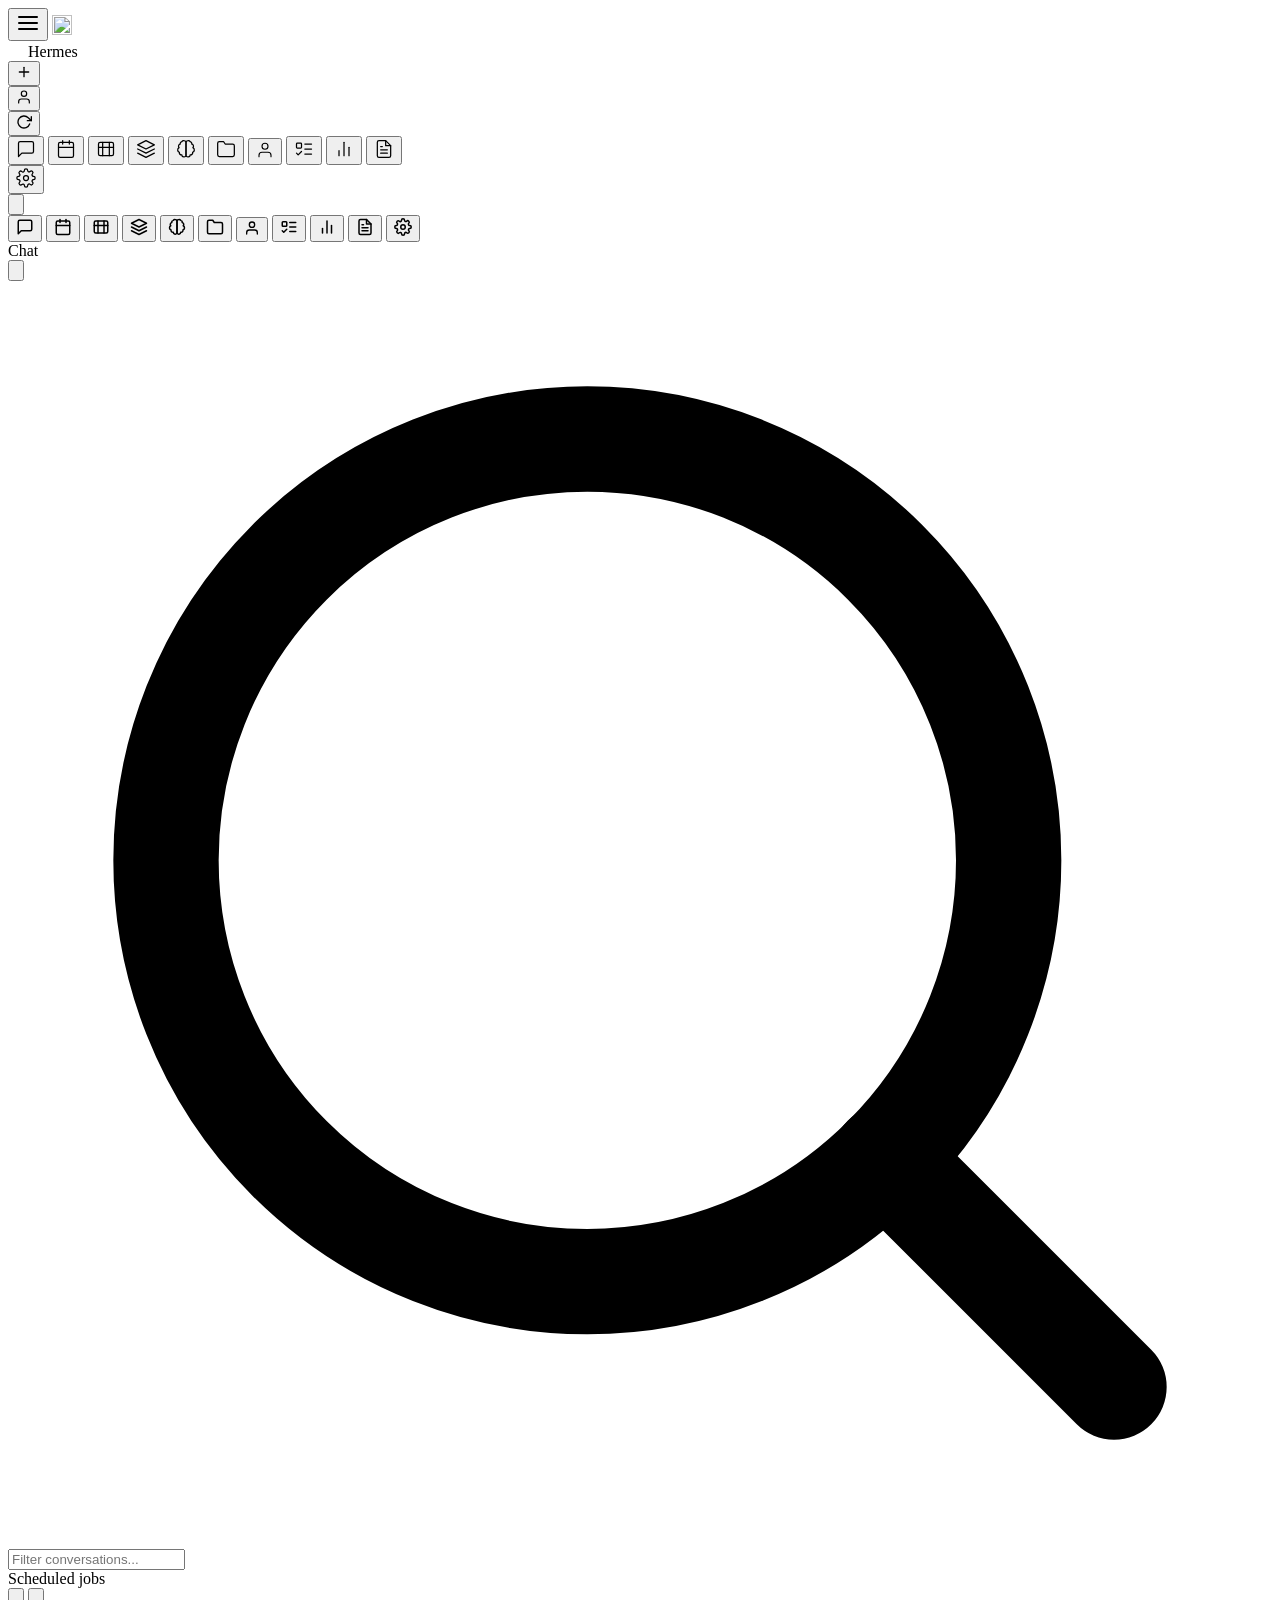
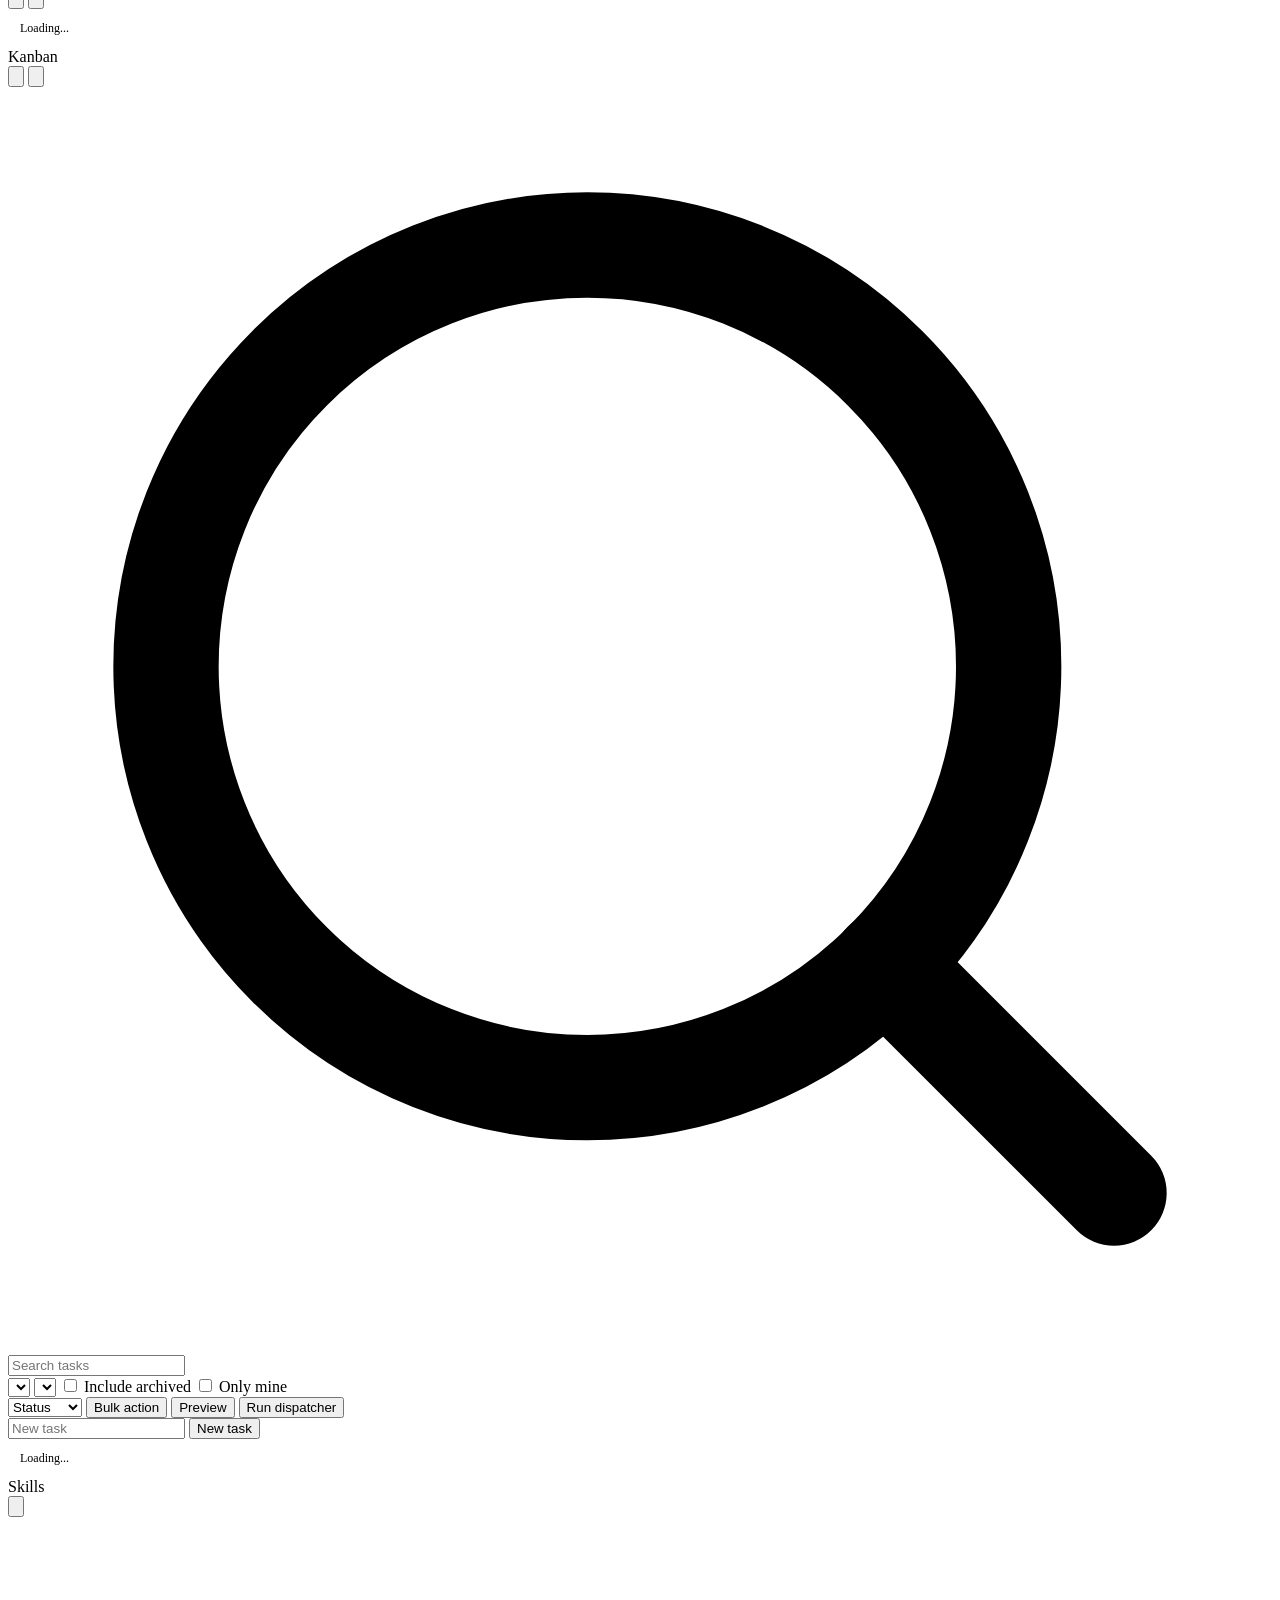
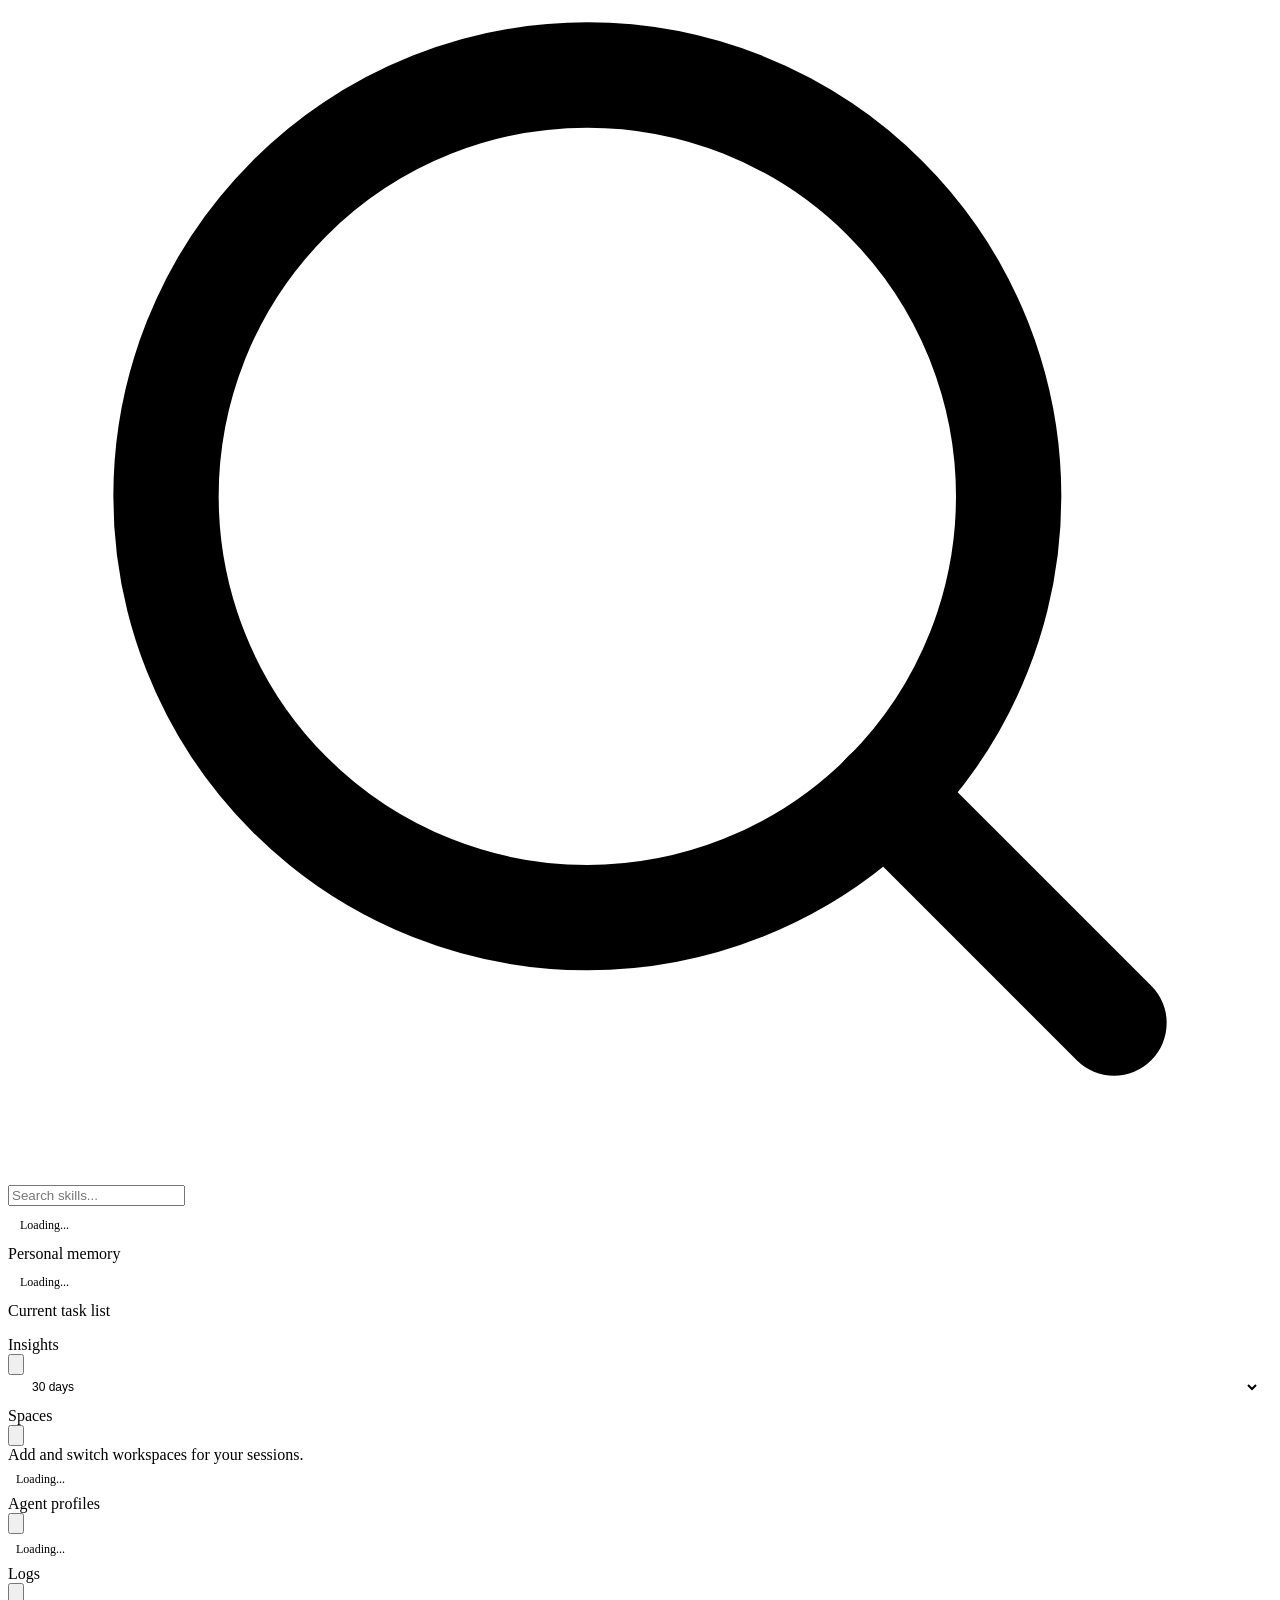
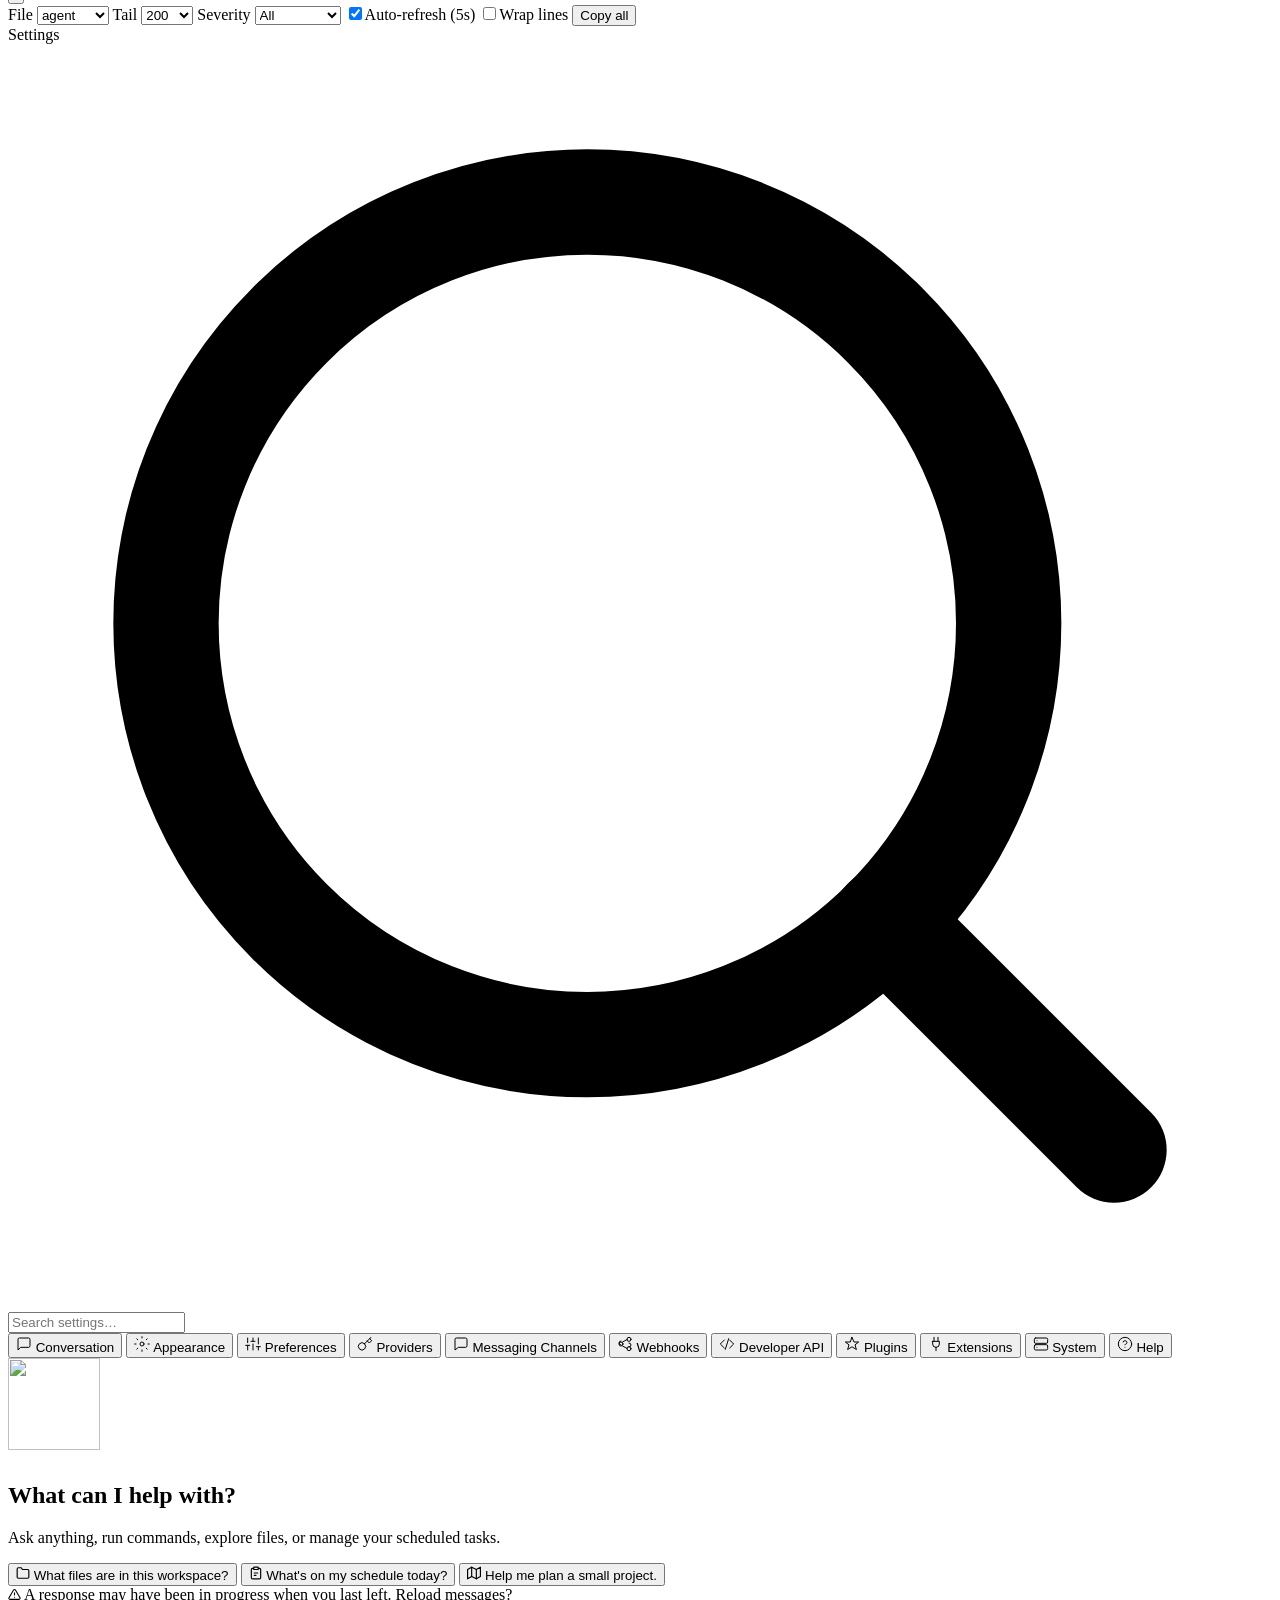
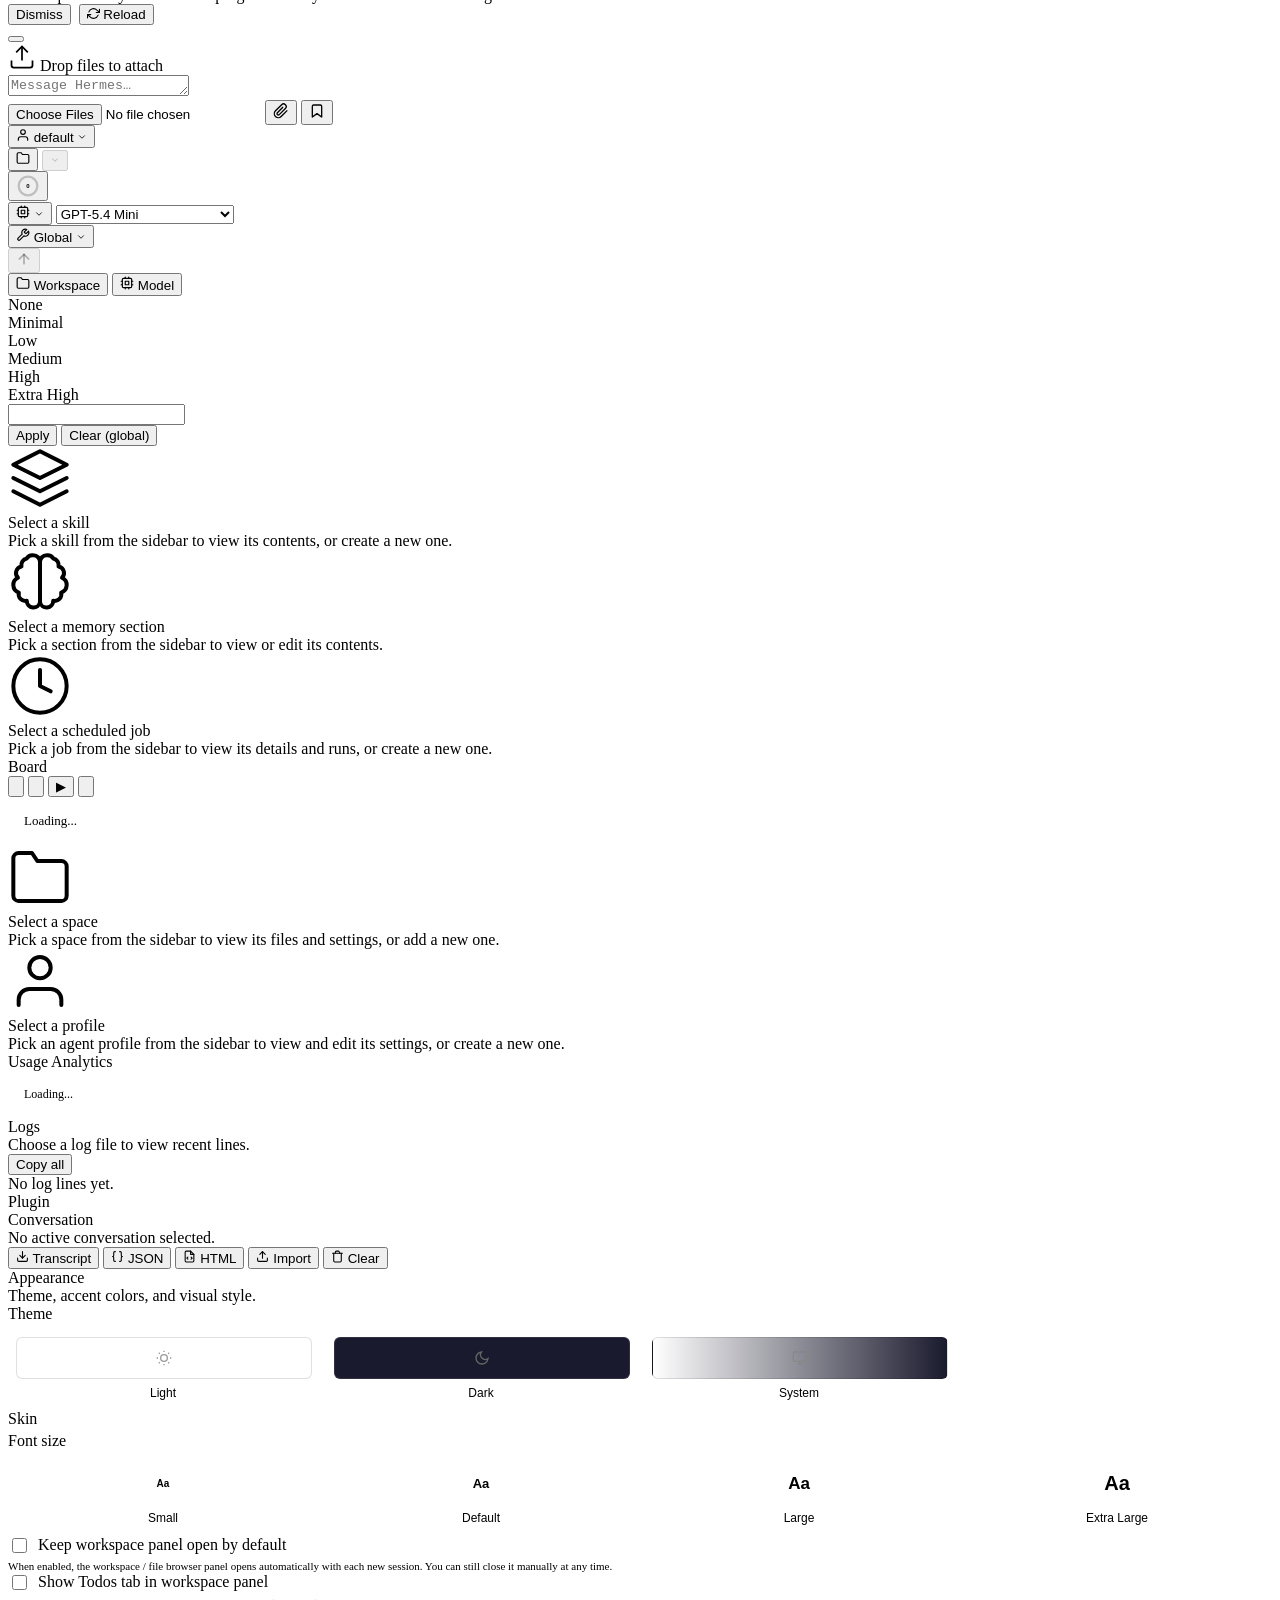
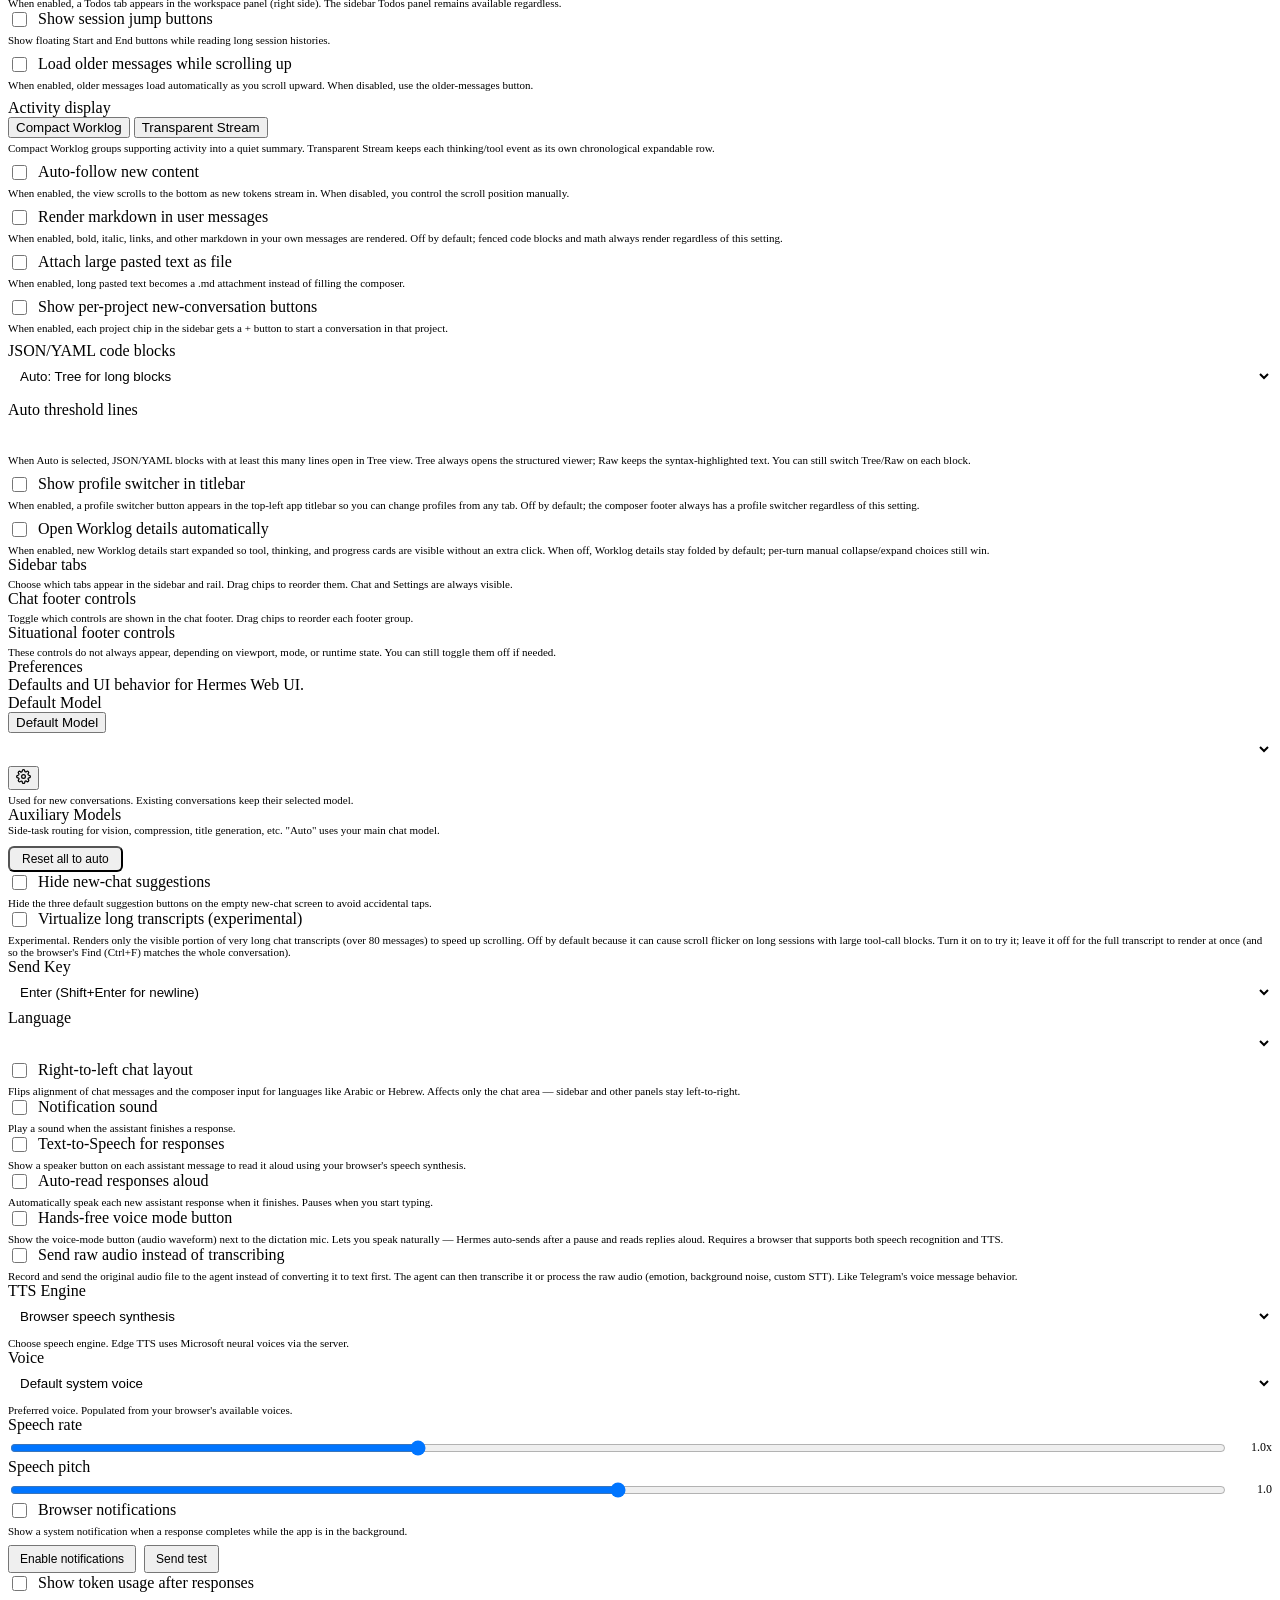
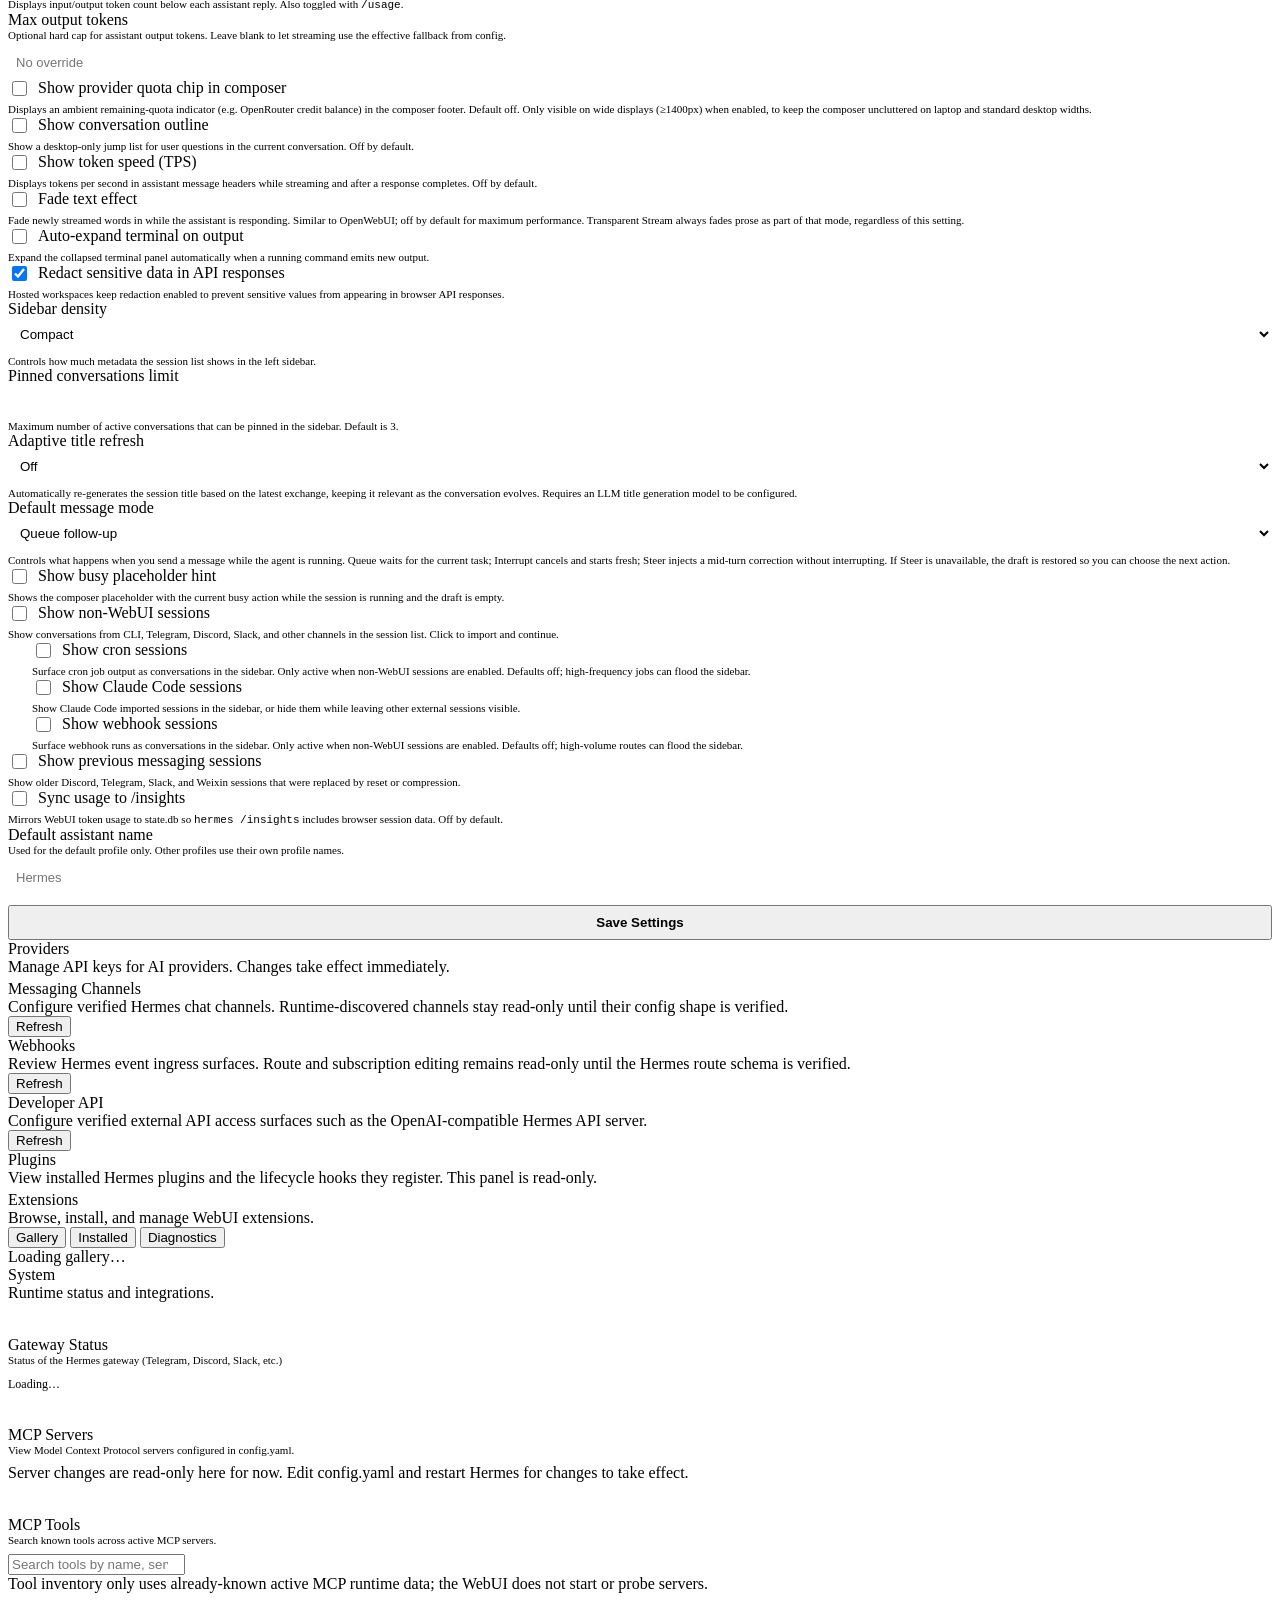
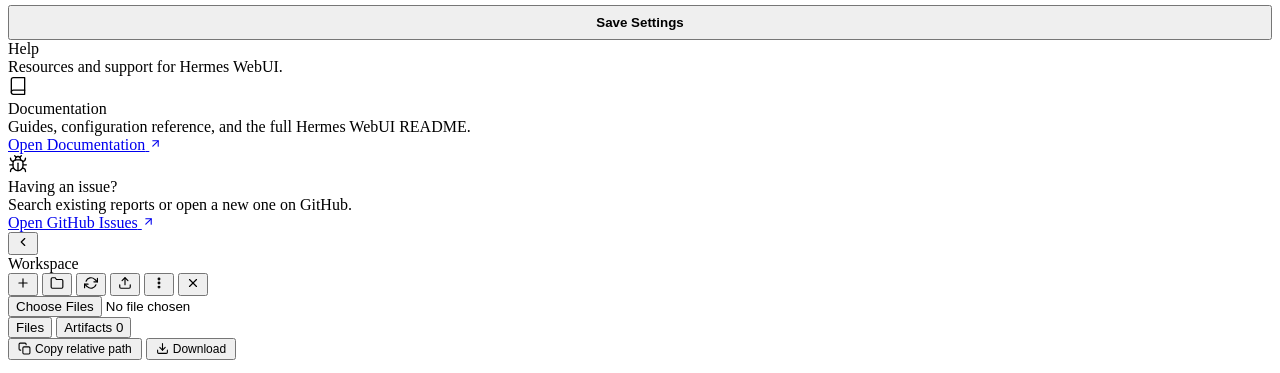
==== commit dc3f062d: "Merge upstream v0.51.924 into Hermes Layer fork # Conflicts: #	CHANGELOG.md #	api/gateway_chat.py #	" ====
--- a/static/index.html
+++ b/static/index.html
@@ -17,7 +17,7 @@
 <meta name="apple-mobile-web-app-status-bar-style" content="black-translucent">
 <meta name="apple-mobile-web-app-title" content="Hermes Layer">
 <link rel="apple-touch-icon" sizes="512x512" href="static/apple-touch-icon.png?v=hl-logo-20260609j">
-<script>(function(){try{var themes={light:1,dark:1,system:1},skins={default:1,ares:1,mono:1,graphite:1,slate:1,poseidon:1,sisyphus:1,charizard:1,sienna:1,catppuccin:1,hepburn:1,nous:1,'geist-contrast':1,neon:1,zeus:1,'verdigris':1},legacy={slate:['dark','slate'],solarized:['dark','poseidon'],monokai:['dark','sisyphus'],nord:['dark','slate'],oled:['dark','default']},t=(localStorage.getItem('hermes-theme')||'dark').toLowerCase(),s=(localStorage.getItem('hermes-skin')||'').toLowerCase(),m=legacy[t],theme=m?m[0]:(themes[t]?t:'dark'),skin=skins[s]?s:(m?m[1]:'default');localStorage.setItem('hermes-theme',theme);localStorage.setItem('hermes-skin',skin);if(theme==='system')theme=window.matchMedia('(prefers-color-scheme:dark)').matches?'dark':'light';if(theme==='dark')document.documentElement.classList.add('dark');if(skin!=='default')document.documentElement.dataset.skin=skin;}catch(e){document.documentElement.classList.add('dark');}})()</script>
+<script>(function(){try{var themes={light:1,dark:1,system:1},skins={codex:1,terracotta:1,default:1,ares:1,mono:1,graphite:1,github:1,slate:1,poseidon:1,sisyphus:1,charizard:1,sienna:1,catppuccin:1,hepburn:1,nous:1,'geist-contrast':1,neon:1,'neon-soft':1,'neon-paint':1,zeus:1,'verdigris':1},legacy={slate:['dark','slate'],solarized:['dark','poseidon'],monokai:['dark','sisyphus'],nord:['dark','slate'],oled:['dark','default']},t=(localStorage.getItem('hermes-theme')||'dark').toLowerCase(),s=(localStorage.getItem('hermes-skin')||'').toLowerCase(),m=legacy[t],theme=m?m[0]:(themes[t]?t:'dark');var pendingExt=s&&s!=='default'&&!skins[s]&&!legacy[s];var skin=skins[s]?s:(pendingExt?s:(m?m[1]:'default'));localStorage.setItem('hermes-theme',theme);localStorage.setItem('hermes-skin',skin);if(theme==='system')theme=window.matchMedia('(prefers-color-scheme:dark)').matches?'dark':'light';if(theme==='dark')document.documentElement.classList.add('dark');if(skin!=='default')document.documentElement.dataset.skin=skin;}catch(e){document.documentElement.classList.add('dark');}})()</script>
 <script>(function(){try{var fs=localStorage.getItem('hermes-font-size');if(fs&&fs!=='default')document.documentElement.dataset.fontSize=fs;}catch(e){}})()</script>
 <!-- theme-color: surfaces the active app chrome color to native status bars (Safari status bar, PWA, native WKWebView wrappers). Updated dynamically by boot.js when theme/skin changes. The light/dark default values match style.css :root --sidebar / :root.dark --sidebar. -->
 <meta name="theme-color" content="#FAF7F0" media="(prefers-color-scheme: light)">
@@ -29,6 +29,7 @@
 <link rel="preload" href="static/pwa-startup.js?v=__WEBUI_VERSION__" as="script">
 <script src="static/pwa-startup.js?v=__WEBUI_VERSION__"></script>
 <script>window.__HERMES_CONFIG__={maxUploadBytes:__MAX_UPLOAD_BYTES__,csrfToken:__CSRF_TOKEN_JSON__};</script>
+<script>window.__HERMES_WEBUI_BUNDLE_VERSION__='__WEBUI_VERSION__';</script>
 <script>(function(){
   var cfg=window.__HERMES_CONFIG__||{},token=cfg.csrfToken||'';
   if(!token||!window.fetch)return;
@@ -122,12 +123,19 @@
   <div class="hl-hosted-boot-spinner" aria-hidden="true"></div>
 </div>
 <header class="app-titlebar" role="banner">
-  <button class="app-titlebar-hamburger has-tooltip has-tooltip--bottom" id="btnHamburger" onclick="toggleMobileSidebar()" type="button" data-tooltip="Menu" aria-label="Menu">
+  <div class="app-titlebar-left">
+    <button class="app-titlebar-profile" id="titlebarProfileBtn" type="button" onclick="toggleProfileDropdown(event)" aria-label="Switch profile" style="display:none">
+      <span class="app-titlebar-profile-icon" aria-hidden="true"><svg width="14" height="14" viewBox="0 0 24 24" fill="none" stroke="currentColor" stroke-width="2" stroke-linecap="round" stroke-linejoin="round"><path d="M20 21v-2a4 4 0 0 0-4-4H8a4 4 0 0 0-4 4v2"/><circle cx="12" cy="7" r="4"/></svg></span>
+      <span class="app-titlebar-profile-label" id="titlebarProfileLabel">default</span>
+      <span class="app-titlebar-profile-chevron" aria-hidden="true"><svg width="8" height="8" viewBox="0 0 24 24" fill="none" stroke="currentColor" stroke-width="2" stroke-linecap="round" stroke-linejoin="round"><polyline points="6 9 12 15 18 9"/></svg></span>
+    </button>
+    <button class="app-titlebar-hamburger has-tooltip has-tooltip--bottom" id="btnHamburger" onclick="toggleMobileSidebar()" type="button" data-tooltip="Menu" aria-label="Menu">
     <svg width="24" height="24" viewBox="0 0 24 24" fill="none" stroke="currentColor" stroke-width="2" stroke-linecap="round" stroke-linejoin="round" aria-hidden="true"><line x1="3" y1="6" x2="21" y2="6"/><line x1="3" y1="12" x2="21" y2="12"/><line x1="3" y1="18" x2="21" y2="18"/></svg>
   </button>
   <span class="app-titlebar-brand" aria-hidden="true">
     <img src="static/logo.svg?v=hl-logo-20260609j" width="20" height="20" alt="">
   </span>
+  </div>
   <div class="app-titlebar-inner">
     <span class="app-titlebar-icon" aria-hidden="true">
       <img src="static/logo.svg?v=hl-logo-20260609j" width="16" height="16" alt="">
@@ -170,10 +178,12 @@
     <button class="rail-btn nav-tab has-tooltip" data-panel="insights" onclick="switchPanel('insights',{fromRailClick:true})" data-tooltip="Insights" data-i18n-title="tab_insights" aria-label="Insights"><svg width="20" height="20" viewBox="0 0 24 24" fill="none" stroke="currentColor" stroke-width="1.5" stroke-linecap="round" stroke-linejoin="round" aria-hidden="true"><path d="M18 20V10"/><path d="M12 20V4"/><path d="M6 20v-6"/></svg></button>
     <button class="rail-btn nav-tab has-tooltip" data-panel="logs" onclick="switchPanel('logs',{fromRailClick:true})" data-tooltip="Logs" data-i18n-title="tab_logs" aria-label="Logs"><svg width="20" height="20" viewBox="0 0 24 24" fill="none" stroke="currentColor" stroke-width="1.5" stroke-linecap="round" stroke-linejoin="round" aria-hidden="true"><path d="M14 2H6a2 2 0 0 0-2 2v16a2 2 0 0 0 2 2h12a2 2 0 0 0 2-2V8z"/><path d="M14 2v6h6"/><path d="M8 13h8"/><path d="M8 17h8"/><path d="M8 9h2"/></svg></button>
     <div class="rail-spacer"></div>
-    <button class="rail-btn nav-tab has-tooltip" data-panel="settings" onclick="switchPanel('settings',{fromRailClick:true})" data-tooltip="Settings" data-i18n-title="tab_settings" aria-label="Settings"><svg width="20" height="20" viewBox="0 0 24 24" fill="none" stroke="currentColor" stroke-width="1.5" stroke-linecap="round" stroke-linejoin="round" aria-hidden="true"><circle cx="12" cy="12" r="3"/><path d="M19.4 15a1.65 1.65 0 0 0 .33 1.82l.06.06a2 2 0 0 1-2.83 2.83l-.06-.06a1.65 1.65 0 0 0-1.82-.33 1.65 1.65 0 0 0-1 1.51V21a2 2 0 0 1-4 0v-.09A1.65 1.65 0 0 0 9 19.4a1.65 1.65 0 0 0-1.82.33l-.06.06a2 2 0 0 1-2.83-2.83l.06-.06a1.65 1.65 0 0 0 .33-1.82 1.65 1.65 0 0 0-1.51-1H3a2 2 0 0 1 0-4h.09A1.65 1.65 0 0 0 4.6 9a1.65 1.65 0 0 0-.33-1.82l-.06-.06a2 2 0 0 1 2.83-2.83l.06.06a1.65 1.65 0 0 0 1.82.33H9a1.65 1.65 0 0 0 1-1.51V3a2 2 0 0 1 4 0v.09a1.65 1.65 0 0 0 1 1.51 1.65 1.65 0 0 0 1.82-.33l.06-.06a2 2 0 0 1 2.83 2.83l-.06.06a1.65 1.65 0 0 0-.33 1.82V9a1.65 1.65 0 0 0 1.51 1H21a2 2 0 0 1 0 4h-.09a1.65 1.65 0 0 0-1.51 1z"/></svg></button>
+    <button class="rail-btn nav-tab has-tooltip" data-panel="settings" onclick="switchPanel('settings',{fromRailClick:true})" data-tooltip="Settings" data-i18n-title="tab_settings" aria-label="Settings"><svg width="20" height="20" viewBox="0 0 24 24" fill="none" stroke="currentColor" stroke-width="1.5" stroke-linecap="round" stroke-linejoin="round" aria-hidden="true"><circle cx="12" cy="12" r="3"/><path d="M19.4 15a1.65 1.65 0 0 0 .33 1.82l.06.06a2 2 0 0 1-2.83 2.83l-.06-.06a1.65 1.65 0 0 0-1.82-.33 1.65 1.65 0 0 0-1 1.51V21a2 2 0 0 1-4 0v-.09A1.65 1.65 0 0 0 9 19.4a1.65 1.65 0 0 0-1.82.33l-.06.06a2 2 0 0 1-2.83-2.83l.06-.06a1.65 1.65 0 0 0 .33-1.82 1.65 1.65 0 0 0-1.51-1H3a2 2 0 0 1 0-4h.09A1.65 1.65 0 0 0 4.6 9a1.65 1.65 0 0 0-.33-1.82l-.06-.06a2 2 0 0 1 2.83-2.83l.06.06a1.65 1.65 0 0 0 1.82.33H9a1.65 1.65 0 0 0 1-1.51V3a2 2 0 0 1 4 0v.09a1.65 1.65 0 0 0 1 1.51 1.65 1.65 0 0 0 1.82-.33l.06-.06a2 2 0 0 1 2.83 2.83l-.06.06a1.65 1.65 0 0 0-.33 1.82V9a1.65 1.65 0 0 0 1.51 1H21a2 2 0 0 1 0 4h-.09a1.65 1.65 0 0 0-1.51 1z"/></svg><span class="auth-warning-badge" id="authWarningBadgeDesktop" style="display:none;position:absolute;top:4px;right:4px;width:8px;height:8px;border-radius:50%;background:#e05"></span></button>
   </nav>
   <aside class="sidebar">
-
+    <button class="panel-head-btn mobile-sidebar-close has-tooltip has-tooltip--bottom-right" type="button" onclick="closeMobileSidebar()" data-tooltip="Close menu" data-i18n-title="close_menu" aria-label="Close menu" data-i18n-aria-label="close_menu">
+      <svg viewBox="0 0 24 24" fill="none" stroke="currentColor" stroke-width="2.2" stroke-linecap="round" stroke-linejoin="round" aria-hidden="true"><line x1="18" y1="6" x2="6" y2="18"/><line x1="6" y1="6" x2="18" y2="18"/></svg>
+    </button>
     <div class="sidebar-nav">
       <button class="nav-tab active has-tooltip has-tooltip--bottom" data-panel="chat" data-label="Chat" onclick="switchPanel('chat',{fromRailClick:true})" data-tooltip="Chat" data-i18n-title="tab_chat"><svg width="18" height="18" viewBox="0 0 24 24" fill="none" stroke="currentColor" stroke-width="2" stroke-linecap="round" stroke-linejoin="round" aria-hidden="true"><path d="M21 15a2 2 0 0 1-2 2H7l-4 4V5a2 2 0 0 1 2-2h14a2 2 0 0 1 2 2z"/></svg></button>
       <button class="nav-tab has-tooltip has-tooltip--bottom" data-panel="tasks" data-label="Tasks" onclick="switchPanel('tasks',{fromRailClick:true})" data-tooltip="Tasks" data-i18n-title="tab_tasks"><svg width="18" height="18" viewBox="0 0 24 24" fill="none" stroke="currentColor" stroke-width="2" stroke-linecap="round" stroke-linejoin="round" aria-hidden="true"><rect x="3" y="4" width="18" height="18" rx="2"/><line x1="16" y1="2" x2="16" y2="6"/><line x1="8" y1="2" x2="8" y2="6"/><line x1="3" y1="10" x2="21" y2="10"/></svg></button>
@@ -186,7 +196,7 @@
       <button class="nav-tab has-tooltip has-tooltip--bottom" data-panel="insights" data-label="Insights" onclick="switchPanel('insights',{fromRailClick:true})" data-tooltip="Insights" data-i18n-title="tab_insights"><svg width="18" height="18" viewBox="0 0 24 24" fill="none" stroke="currentColor" stroke-width="2" stroke-linecap="round" stroke-linejoin="round" aria-hidden="true"><path d="M18 20V10"/><path d="M12 20V4"/><path d="M6 20v-6"/></svg></button>
       <button class="nav-tab has-tooltip has-tooltip--bottom" data-panel="logs" data-label="Logs" onclick="switchPanel('logs',{fromRailClick:true})" data-tooltip="Logs" data-i18n-title="tab_logs"><svg width="18" height="18" viewBox="0 0 24 24" fill="none" stroke="currentColor" stroke-width="2" stroke-linecap="round" stroke-linejoin="round" aria-hidden="true"><path d="M14 2H6a2 2 0 0 0-2 2v16a2 2 0 0 0 2 2h12a2 2 0 0 0 2-2V8z"/><path d="M14 2v6h6"/><path d="M8 13h8"/><path d="M8 17h8"/><path d="M8 9h2"/></svg></button>
       <!-- Settings button mirrored here for mobile (rail is desktop-only via @media >=768px). Keep in sync with rail entry. -->
-      <button class="nav-tab has-tooltip has-tooltip--bottom" data-panel="settings" onclick="switchPanel('settings',{fromRailClick:true})" data-tooltip="Settings" data-i18n-title="tab_settings"><svg width="18" height="18" viewBox="0 0 24 24" fill="none" stroke="currentColor" stroke-width="2" stroke-linecap="round" stroke-linejoin="round" aria-hidden="true"><circle cx="12" cy="12" r="3"/><path d="M19.4 15a1.65 1.65 0 0 0 .33 1.82l.06.06a2 2 0 0 1-2.83 2.83l-.06-.06a1.65 1.65 0 0 0-1.82-.33 1.65 1.65 0 0 0-1 1.51V21a2 2 0 0 1-4 0v-.09A1.65 1.65 0 0 0 9 19.4a1.65 1.65 0 0 0-1.82.33l-.06.06a2 2 0 0 1-2.83-2.83l.06-.06a1.65 1.65 0 0 0 .33-1.82 1.65 1.65 0 0 0-1.51-1H3a2 2 0 0 1 0-4h.09A1.65 1.65 0 0 0 4.6 9a1.65 1.65 0 0 0-.33-1.82l-.06-.06a2 2 0 0 1 2.83-2.83l.06.06a1.65 1.65 0 0 0 1.82.33H9a1.65 1.65 0 0 0 1-1.51V3a2 2 0 0 1 4 0v.09a1.65 1.65 0 0 0 1 1.51 1.65 1.65 0 0 0 1.82-.33l.06-.06a2 2 0 0 1 2.83 2.83l-.06.06a1.65 1.65 0 0 0-.33 1.82V9a1.65 1.65 0 0 0 1.51 1H21a2 2 0 0 1 0 4h-.09a1.65 1.65 0 0 0-1.51 1z"/></svg></button>
+      <button class="nav-tab has-tooltip has-tooltip--bottom" data-panel="settings" onclick="switchPanel('settings',{fromRailClick:true})" data-tooltip="Settings" data-i18n-title="tab_settings" style="position:relative"><svg width="18" height="18" viewBox="0 0 24 24" fill="none" stroke="currentColor" stroke-width="2" stroke-linecap="round" stroke-linejoin="round" aria-hidden="true"><circle cx="12" cy="12" r="3"/><path d="M19.4 15a1.65 1.65 0 0 0 .33 1.82l.06.06a2 2 0 0 1-2.83 2.83l-.06-.06a1.65 1.65 0 0 0-1.82-.33 1.65 1.65 0 0 0-1 1.51V21a2 2 0 0 1-4 0v-.09A1.65 1.65 0 0 0 9 19.4a1.65 1.65 0 0 0-1.82.33l-.06.06a2 2 0 0 1-2.83-2.83l.06-.06a1.65 1.65 0 0 0 .33-1.82 1.65 1.65 0 0 0-1.51-1H3a2 2 0 0 1 0-4h.09A1.65 1.65 0 0 0 4.6 9a1.65 1.65 0 0 0-.33-1.82l-.06-.06a2 2 0 0 1 2.83-2.83l.06.06a1.65 1.65 0 0 0 1.82.33H9a1.65 1.65 0 0 0 1-1.51V3a2 2 0 0 1 4 0v.09a1.65 1.65 0 0 0 1 1.51 1.65 1.65 0 0 0 1.82-.33l.06-.06a2 2 0 0 1 2.83 2.83l-.06.06a1.65 1.65 0 0 0-.33 1.82V9a1.65 1.65 0 0 0 1.51 1H21a2 2 0 0 1 0 4h-.09a1.65 1.65 0 0 0-1.51 1z"/></svg><span class="auth-warning-badge" id="authWarningBadgeMobile" style="display:none;position:absolute;top:4px;right:4px;width:8px;height:8px;border-radius:50%;background:#e05"></span></button>
     </div>
     <!-- Flash-prevention: apply hidden tab visibility from localStorage synchronously
          before any paint. Mirrors the theme/skin/font-size inline scripts in <head>.
@@ -360,51 +370,60 @@
             placeholder="Search settings…" oninput="filterSettings(this.value)" autocomplete="off">
           <div id="settingsSearchResults" class="settings-search-results" style="display:none"></div>
         </div>
-        <button type="button" class="side-menu-item active" data-settings-section="conversation" onclick="switchSettingsSection('conversation')">
+        <div class="settings-menu-items">
+        <button type="button" class="side-menu-item active" data-settings-section="conversation" onclick="switchSettingsSection('conversation',{fromSidebarItem:true})">
           <svg width="16" height="16" viewBox="0 0 24 24" fill="none" stroke="currentColor" stroke-width="1.5" stroke-linecap="round" stroke-linejoin="round" aria-hidden="true"><path d="M21 15a2 2 0 0 1-2 2H7l-4 4V5a2 2 0 0 1 2-2h14a2 2 0 0 1 2 2z"/></svg>
           <span data-i18n="settings_tab_conversation">Conversation</span>
         </button>
-        <button type="button" class="side-menu-item" data-settings-section="appearance" onclick="switchSettingsSection('appearance')">
+        <button type="button" class="side-menu-item" data-settings-section="appearance" onclick="switchSettingsSection('appearance',{fromSidebarItem:true})">
           <svg width="16" height="16" viewBox="0 0 24 24" fill="none" stroke="currentColor" stroke-width="1.5" stroke-linecap="round" stroke-linejoin="round" aria-hidden="true"><circle cx="12" cy="12" r="3"/><path d="M12 1v2M12 21v2M4.22 4.22l1.42 1.42M18.36 18.36l1.42 1.42M1 12h2M21 12h2M4.22 19.78l1.42-1.42M18.36 5.64l1.42-1.42"/></svg>
           <span data-i18n="settings_tab_appearance">Appearance</span>
         </button>
-        <button type="button" class="side-menu-item" data-settings-section="preferences" onclick="switchSettingsSection('preferences')">
+        <button type="button" class="side-menu-item" data-settings-section="preferences" onclick="switchSettingsSection('preferences',{fromSidebarItem:true})">
           <svg width="16" height="16" viewBox="0 0 24 24" fill="none" stroke="currentColor" stroke-width="1.5" stroke-linecap="round" stroke-linejoin="round" aria-hidden="true"><line x1="4" y1="21" x2="4" y2="14"/><line x1="4" y1="10" x2="4" y2="3"/><line x1="12" y1="21" x2="12" y2="12"/><line x1="12" y1="8" x2="12" y2="3"/><line x1="20" y1="21" x2="20" y2="16"/><line x1="20" y1="12" x2="20" y2="3"/><line x1="1" y1="14" x2="7" y2="14"/><line x1="9" y1="8" x2="15" y2="8"/><line x1="17" y1="16" x2="23" y2="16"/></svg>
           <span data-i18n="settings_tab_preferences">Preferences</span>
         </button>
-        <button type="button" class="side-menu-item" data-settings-section="providers" onclick="switchSettingsSection('providers')">
+        <button type="button" class="side-menu-item" data-settings-section="providers" onclick="switchSettingsSection('providers',{fromSidebarItem:true})">
           <svg width="16" height="16" viewBox="0 0 24 24" fill="none" stroke="currentColor" stroke-width="1.5" stroke-linecap="round" stroke-linejoin="round" aria-hidden="true"><path d="M21 2l-2 2m-7.61 7.61a5.5 5.5 0 1 1-7.778 7.778 5.5 5.5 0 0 1 7.777-7.777zm0 0L15.5 7.5m0 0l3 3L22 7l-3-3m-3.5 3.5L19 4"/></svg>
           <span data-i18n="providers_tab_title">Providers</span>
         </button>
-        <button type="button" class="side-menu-item" data-settings-section="messagingChannels" onclick="switchSettingsSection('messagingChannels')">
+        <button type="button" class="side-menu-item" data-settings-section="messagingChannels" onclick="switchSettingsSection('messagingChannels',{fromSidebarItem:true})">
           <svg width="16" height="16" viewBox="0 0 24 24" fill="none" stroke="currentColor" stroke-width="1.5" stroke-linecap="round" stroke-linejoin="round" aria-hidden="true"><path d="M21 15a2 2 0 0 1-2 2H8l-5 4V5a2 2 0 0 1 2-2h14a2 2 0 0 1 2 2z"/></svg>
           <span data-i18n="messaging_channels_tab_title">Messaging Channels</span>
         </button>
-        <button type="button" class="side-menu-item" data-settings-section="eventWebhooks" onclick="switchSettingsSection('eventWebhooks')">
+        <button type="button" class="side-menu-item" data-settings-section="eventWebhooks" onclick="switchSettingsSection('eventWebhooks',{fromSidebarItem:true})">
           <svg width="16" height="16" viewBox="0 0 24 24" fill="none" stroke="currentColor" stroke-width="1.5" stroke-linecap="round" stroke-linejoin="round" aria-hidden="true"><path d="M18 16.5a3 3 0 1 0 0-6"/><path d="M6 7.5a3 3 0 1 0 0 6"/><path d="M8.6 8.8l6.8-3.6"/><path d="M8.6 15.2l6.8 3.6"/><circle cx="18" cy="5" r="3"/><circle cx="6" cy="12" r="3"/><circle cx="18" cy="19" r="3"/></svg>
           <span data-i18n="event_webhooks_tab_title">Webhooks</span>
         </button>
-        <button type="button" class="side-menu-item" data-settings-section="developerApi" onclick="switchSettingsSection('developerApi')">
+        <button type="button" class="side-menu-item" data-settings-section="developerApi" onclick="switchSettingsSection('developerApi',{fromSidebarItem:true})">
           <svg width="16" height="16" viewBox="0 0 24 24" fill="none" stroke="currentColor" stroke-width="1.5" stroke-linecap="round" stroke-linejoin="round" aria-hidden="true"><path d="M16 18l6-6-6-6"/><path d="M8 6l-6 6 6 6"/><path d="M14.5 4l-5 16"/></svg>
           <span data-i18n="developer_api_tab_title">Developer API</span>
         </button>
-        <button type="button" class="side-menu-item" data-settings-section="plugins" onclick="switchSettingsSection('plugins')">
+        <button type="button" class="side-menu-item" data-settings-section="plugins" onclick="switchSettingsSection('plugins',{fromSidebarItem:true})">
           <svg width="16" height="16" viewBox="0 0 24 24" fill="none" stroke="currentColor" stroke-width="1.5" stroke-linecap="round" stroke-linejoin="round" aria-hidden="true"><path d="M12 2l3 7h7l-5.5 4.3 2.1 7L12 16.2 5.4 20.3l2.1-7L2 9h7z"/></svg>
           <span data-i18n="settings_tab_plugins">Plugins</span>
         </button>
-        <button type="button" class="side-menu-item" data-settings-section="system" onclick="switchSettingsSection('system')">
+<button type="button" class="side-menu-item" data-settings-section="extensions" onclick="switchSettingsSection('extensions',{fromSidebarItem:true})">
+            <svg width="16" height="16" viewBox="0 0 24 24" fill="none" stroke="currentColor" stroke-width="1.5" stroke-linecap="round" stroke-linejoin="round" aria-hidden="true"><path d="M9 2v6"/><path d="M15 2v6"/><path d="M7 8h10v4a5 5 0 0 1-10 0V8z"/><path d="M12 17v5"/></svg>
+            <span data-i18n="settings_tab_extensions">Extensions</span>
+          </button>
+        <button type="button" class="side-menu-item" data-settings-section="system" onclick="switchSettingsSection('system',{fromSidebarItem:true})">
           <svg width="16" height="16" viewBox="0 0 24 24" fill="none" stroke="currentColor" stroke-width="1.5" stroke-linecap="round" stroke-linejoin="round" aria-hidden="true"><rect x="2" y="3" width="20" height="8" rx="2"/><rect x="2" y="13" width="20" height="8" rx="2"/><line x1="6" y1="7" x2="6.01" y2="7"/><line x1="6" y1="17" x2="6.01" y2="17"/></svg>
           <span data-i18n="settings_tab_system">System</span>
         </button>
-        <button type="button" class="side-menu-item" data-settings-section="help" onclick="switchSettingsSection('help')">
+        <button type="button" class="side-menu-item" data-settings-section="help" onclick="switchSettingsSection('help',{fromSidebarItem:true})">
           <svg width="16" height="16" viewBox="0 0 24 24" fill="none" stroke="currentColor" stroke-width="1.5" stroke-linecap="round" stroke-linejoin="round" aria-hidden="true"><circle cx="12" cy="12" r="10"/><path d="M9.09 9a3 3 0 0 1 5.83 1c0 2-3 3-3 3"/><line x1="12" y1="17" x2="12.01" y2="17"/></svg>
           <span data-i18n="settings_tab_help">Help</span>
         </button>
+        </div>
+
       </div>
     </div>
   <div class="resize-handle" id="sidebarResize"></div>
   </aside>
   <main class="main">
+
+
     <div id="mainChat" class="main-view">
     <div class="messages-shell">
       <button id="jumpToSessionStartBtn" class="session-jump-btn session-jump-btn--start" aria-label="Jump to beginning of session" data-i18n-aria-label="session_jump_start_label" data-i18n-title="session_jump_start_label" onclick="jumpToSessionStart()" style="display:none"><span aria-hidden="true">↑</span><span data-i18n="session_jump_start">Start</span></button>
@@ -416,7 +435,9 @@
         aria-controls="outlinePanelWrapper">&#9776;</button>
     <div class="messages" id="messages">
       <div class="empty-state" id="emptyState">
+
         <div class="empty-logo" style="width:104px;height:104px"><img src="static/logo-medium.svg?v=hl-logo-20260609j" width="92" height="92" alt="" style="width:92px;height:92px;object-fit:contain"></div>
+
         <h2 data-i18n="empty_title">What can I help with?</h2>
         <p data-i18n="empty_subtitle">Ask anything, run commands, explore files, or manage your scheduled tasks.</p>
         <div class="suggestion-grid">
@@ -451,7 +472,10 @@
         <strong id="agentHealthTitle">Hermes agent is not responding</strong>
         <span id="agentHealthDetails">The gateway heartbeat failed. Messages may not be delivered until it comes back.</span>
       </div>
-      <button class="agent-health-dismiss" id="agentHealthDismiss" type="button" onclick="dismissAgentHealthAlert()" aria-label="Dismiss Hermes agent heartbeat alert">Dismiss</button>
+      <div class="agent-health-actions">
+        <button class="agent-health-restart" id="btnRestartGateway" type="button" onclick="restartGatewayService()">Restart Service</button>
+        <button class="agent-health-dismiss" id="agentHealthDismiss" type="button" onclick="dismissAgentHealthAlert()" aria-label="Dismiss Hermes agent heartbeat alert">Dismiss</button>
+      </div>
     </div>
     <div class="composer-wrap" id="composerWrap">
       <div class="composer-flyout">
@@ -459,12 +483,13 @@
       <div id="queueCard" class="queue-card" role="region" aria-label="Queued messages" aria-live="polite">
         <div id="queueChips" class="queue-card-inner"></div>
       </div>
-      <div class="approval-card" id="approvalCard" role="alertdialog" aria-labelledby="approvalHeading" aria-describedby="approvalDesc">
+      <div class="approval-card" id="approvalCard" role="alertdialog" aria-labelledby="approvalHeading" aria-describedby="approvalDesc" hidden aria-hidden="true" inert>
         <div class="approval-inner">
           <div class="approval-header">
             <svg width="14" height="14" viewBox="0 0 24 24" fill="none" stroke="currentColor" stroke-width="2"><path d="M10.29 3.86L1.82 18a2 2 0 0 0 1.71 3h16.94a2 2 0 0 0 1.71-3L13.71 3.86a2 2 0 0 0-3.42 0z"/><line x1="12" y1="9" x2="12" y2="13"/><line x1="12" y1="17" x2="12.01" y2="17"/></svg>
             <span id="approvalHeading" data-i18n="approval_heading">Approval required</span>
             <button type="button" class="approval-collapse" id="approvalCollapse" aria-expanded="true" aria-label="Collapse approval" aria-controls="approvalDesc approvalCmd approvalCounter approvalBtns" onclick="toggleApprovalCardCollapsed()" title="Collapse approval"><svg viewBox="0 0 24 24" fill="none" stroke="currentColor" stroke-width="2" stroke-linecap="round" stroke-linejoin="round" aria-hidden="true"><polyline points="6 9 12 15 18 9"></polyline></svg></button>
+            <button type="button" class="approval-dismiss" onclick="dismissApprovalCard()" aria-label="Dismiss approval" title="Dismiss approval"><svg viewBox="0 0 24 24" width="14" height="14" fill="none" stroke="currentColor" stroke-width="2" stroke-linecap="round" stroke-linejoin="round" aria-hidden="true"><line x1="18" y1="6" x2="6" y2="18"/><line x1="6" y1="6" x2="18" y2="18"/></svg></button>
           </div>
           <div class="approval-desc" id="approvalDesc"></div>
           <div class="approval-cmd" id="approvalCmd"></div>
@@ -494,7 +519,7 @@
           </div>
         </div>
       </div>
-      <div class="clarify-card" id="clarifyCard" role="dialog" aria-labelledby="clarifyHeading" aria-describedby="clarifyQuestion clarifyHint">
+      <div class="clarify-card" id="clarifyCard" role="dialog" aria-labelledby="clarifyHeading" aria-describedby="clarifyQuestion clarifyHint" hidden aria-hidden="true" inert>
         <div class="clarify-inner">
           <div class="clarify-header">
             <svg width="14" height="14" viewBox="0 0 24 24" fill="none" stroke="currentColor" stroke-width="2"><path d="M12 17h.01"/><path d="M9.09 9a3 3 0 1 1 5.82 1c0 2-3 2-3 4"/><circle cx="12" cy="12" r="10"/></svg>
@@ -616,7 +641,7 @@
                 </button>
               </div>
             </div>
-            <button class="icon-btn composer-mobile-config-btn" id="composerMobileConfigBtn" type="button" onclick="toggleMobileComposerConfig()" title="Workspace, model, reasoning, and context settings" aria-label="Workspace, model, reasoning, and context settings" aria-haspopup="true" aria-expanded="false" aria-controls="composerMobileConfigPanel">
+            <button class="icon-btn composer-mobile-config-btn" id="composerMobileConfigBtn" type="button" onclick="toggleMobileComposerConfig()" title="Workspace, model, quota, reasoning, and context settings" aria-label="Workspace, model, quota, reasoning, and context settings" aria-haspopup="true" aria-expanded="false" aria-controls="composerMobileConfigPanel">
               <svg id="composerMobileCtxRing" viewBox="0 0 36 36" width="24" height="24" style="display:block;overflow:visible;transform:rotate(-90deg)" aria-hidden="true"><circle cx="18" cy="18" r="14" fill="none" stroke="currentColor" stroke-width="3.5" opacity="0.2"/><circle id="ctx-arc" cx="18" cy="18" r="14" fill="none" stroke="#22c55e" stroke-width="3.5" stroke-dasharray="87.96 87.96" stroke-dashoffset="87.96" stroke-linecap="round"/><text id="ctx-num" x="18" y="18" text-anchor="middle" dominant-baseline="middle" style="transform:rotate(90deg);transform-origin:18px 18px;font-size:9px;font-weight:700;fill:currentColor;stroke:none">0</text></svg>
             </button>
             <div class="composer-model-wrap">
@@ -695,7 +720,7 @@
               <svg width="16" height="16" viewBox="0 0 24 24" fill="none" stroke="currentColor" stroke-width="2.5" stroke-linecap="round" stroke-linejoin="round"><line x1="12" y1="19" x2="12" y2="5"/><polyline points="5 12 12 5 19 12"/></svg>
             </button>
           </div>
-          <div class="composer-mobile-config-panel" id="composerMobileConfigPanel" aria-label="Workspace, model, reasoning, and context settings">
+          <div class="composer-mobile-config-panel" id="composerMobileConfigPanel" aria-label="Workspace, model, quota, reasoning, and context settings">
             <button class="composer-mobile-config-action" id="composerMobileWorkspaceAction" type="button" onclick="toggleComposerWsDropdown()" title="Switch workspace">
               <span class="composer-workspace-icon" aria-hidden="true"><svg width="14" height="14" viewBox="0 0 24 24" fill="none" stroke="currentColor" stroke-width="2" stroke-linecap="round" stroke-linejoin="round"><path d="M22 19a2 2 0 0 1-2 2H4a2 2 0 0 1-2-2V5a2 2 0 0 1 2-2h5l2 3h9a2 2 0 0 1 2 2z"/></svg></span>
               <span class="composer-mobile-config-copy"><span class="composer-mobile-config-kicker" data-i18n="composer_mobile_workspace">Workspace</span><span class="composer-mobile-config-value" id="composerMobileWorkspaceLabel"></span></span>
@@ -703,6 +728,10 @@
             <button class="composer-mobile-config-action" id="composerMobileModelAction" type="button" onclick="toggleModelDropdown()" title="Conversation model">
               <span class="composer-model-icon" aria-hidden="true"><svg width="14" height="14" viewBox="0 0 24 24" fill="none" stroke="currentColor" stroke-width="2" stroke-linecap="round" stroke-linejoin="round"><rect x="4" y="4" width="16" height="16" rx="2"/><rect x="9" y="9" width="6" height="6"/><path d="M15 2v2"/><path d="M15 20v2"/><path d="M2 15h2"/><path d="M2 9h2"/><path d="M20 15h2"/><path d="M20 9h2"/><path d="M9 2v2"/><path d="M9 20v2"/></svg></span>
               <span class="composer-mobile-config-copy"><span class="composer-mobile-config-kicker" data-i18n="composer_mobile_model">Model</span><span class="composer-mobile-config-value" id="composerMobileModelLabel"></span></span>
+            </button>
+            <button class="composer-mobile-config-action" id="composerMobileQuotaAction" type="button" onclick="switchPanel('settings');switchSettingsSection('providers')" title="Provider quota" style="display:none">
+              <span class="composer-model-icon" aria-hidden="true"><span class="provider-quota-chip-dot" style="box-shadow:none"></span></span>
+              <span class="composer-mobile-config-copy"><span class="composer-mobile-config-kicker" data-i18n="composer_mobile_quota">Quota</span><span class="composer-mobile-config-value" id="composerMobileQuotaLabel"></span></span>
             </button>
             <button class="composer-mobile-config-action" id="composerMobileReasoningAction" type="button" onclick="toggleReasoningDropdown()" title="Reasoning effort level" style="display:none">
               <span class="composer-reasoning-icon" aria-hidden="true"><svg width="14" height="14" viewBox="0 0 24 24" fill="none" stroke="currentColor" stroke-width="2" stroke-linecap="round" stroke-linejoin="round"><path d="M9.5 2A2.5 2.5 0 0 1 12 4.5v15a2.5 2.5 0 0 1-4.96-.46 2.5 2.5 0 0 1-2.96-3.08 3 3 0 0 1-.34-5.58 2.5 2.5 0 0 1 1.32-4.24 2.5 2.5 0 0 1 1.98-3A2.5 2.5 0 0 1 9.5 2Z"/><path d="M14.5 2A2.5 2.5 0 0 0 12 4.5v15a2.5 2.5 0 0 0 4.96-.46 2.5 2.5 0 0 0 2.96-3.08 3 3 0 0 0 .34-5.58 2.5 2.5 0 0 0-1.32-4.24 2.5 2.5 0 0 0-1.98-3A2.5 2.5 0 0 0 14.5 2Z"/></svg></span>
@@ -719,7 +748,6 @@
               <button class="ctx-compress-btn composer-mobile-context-compress" id="composerMobileCtxCompressBtn" type="button" style="display:none"></button>
             </div>
           </div>
-          <div class="profile-dropdown" id="profileDropdown"></div>
           <div class="ws-dropdown ws-dropdown-footer" id="composerWsDropdown"></div>
           <div class="composer-reasoning-dropdown" id="composerReasoningDropdown">
             <div class="reasoning-option" data-effort="none">None</div>
@@ -818,6 +846,7 @@
         </div>
         <div class="main-view-actions">
           <button class="panel-head-btn has-tooltip has-tooltip--bottom" id="btnKanbanCreateBoard" onclick="openKanbanCreateBoard()" data-tooltip="New board" data-i18n-title="kanban_new_board" aria-label="New board"><svg viewBox="0 0 24 24" fill="none" stroke="currentColor" stroke-width="2" stroke-linecap="round" stroke-linejoin="round" aria-hidden="true"><rect x="3" y="3" width="7" height="7"/><rect x="14" y="3" width="7" height="7"/><rect x="3" y="14" width="7" height="7"/><line x1="17.5" y1="14" x2="17.5" y2="21"/><line x1="14" y1="17.5" x2="21" y2="17.5"/></svg></button>
+          <button class="panel-head-btn kanban-view-toggle has-tooltip has-tooltip--bottom" id="btnKanbanViewToggle" type="button" onclick="toggleKanbanViewMode()" aria-pressed="false" data-tooltip="Consolidated view" data-i18n-title="kanban_view_consolidated" data-i18n-aria-label="kanban_view_consolidated" aria-label="Consolidated view"><svg viewBox="0 0 24 24" fill="none" stroke="currentColor" stroke-width="2" stroke-linecap="round" stroke-linejoin="round" aria-hidden="true"><rect x="3" y="4" width="18" height="16" rx="2"/><path d="M8 4v16"/><path d="M16 4v16"/><path d="M3 10h18"/></svg></button>
           <button class="panel-head-btn has-tooltip has-tooltip--bottom kanban-nudge-dispatch-btn" id="btnKanbanPreviewDispatcher" onclick="nudgeKanbanDispatcher()" data-tooltip="Preview dispatcher (dry-run)" data-i18n-title="kanban_nudge_dispatcher" aria-label="Preview dispatcher (dry-run)">▶</button>
           <button class="panel-head-btn has-tooltip has-tooltip--bottom kanban-run-dispatch-btn" id="btnKanbanRunDispatcher" onclick="runKanbanDispatcher()" data-tooltip="Run dispatcher — claim Ready tasks" data-i18n-title="kanban_run_dispatcher" aria-label="Run dispatcher"><svg viewBox="0 0 24 24" fill="none" stroke="currentColor" stroke-width="2" stroke-linecap="round" stroke-linejoin="round" aria-hidden="true"><path d="M13 2L3 14h7l-1 8 10-12h-7l1-8z"/></svg></button>
         </div>
@@ -908,6 +937,7 @@
             <div class="hermes-action-grid">
               <button class="settings-action-btn" id="btnDownload" title="Download as Markdown" data-i18n-title="download_transcript"><svg width="13" height="13" viewBox="0 0 24 24" fill="none" stroke="currentColor" stroke-width="2" stroke-linecap="round" stroke-linejoin="round" aria-hidden="true"><path d="M21 15v4a2 2 0 0 1-2 2H5a2 2 0 0 1-2-2v-4"/><polyline points="7 10 12 15 17 10"/><line x1="12" y1="15" x2="12" y2="3"/></svg> <span data-i18n="transcript">Transcript</span></button>
               <button class="settings-action-btn" id="btnExportJSON" title="Export full session as JSON" data-i18n-title="export_session_json_tooltip"><svg width="13" height="13" viewBox="0 0 24 24" fill="none" stroke="currentColor" stroke-width="2" stroke-linecap="round" stroke-linejoin="round" aria-hidden="true"><path d="M8 3H7a2 2 0 0 0-2 2v5a2 2 0 0 1-2 2 2 2 0 0 1 2 2v5c0 1.1.9 2 2 2h1"/><path d="M16 3h1a2 2 0 0 1 2 2v5a2 2 0 0 0 2 2 2 2 0 0 0-2 2v5a2 2 0 0 1-2 2h-1"/></svg> <span data-i18n="export_session_json">JSON</span></button>
+              <button class="settings-action-btn" id="btnExportHTML" title="Export as a self-contained HTML page" data-i18n-title="export_session_html_tooltip"><svg width="13" height="13" viewBox="0 0 24 24" fill="none" stroke="currentColor" stroke-width="2" stroke-linecap="round" stroke-linejoin="round" aria-hidden="true"><path d="M14 2H6a2 2 0 0 0-2 2v16a2 2 0 0 0 2 2h12a2 2 0 0 0 2-2V8z"/><polyline points="14 2 14 8 20 8"/><path d="M9 13l-2 2 2 2"/><path d="M15 13l2 2-2 2"/></svg> <span data-i18n="export_session_html">HTML</span></button>
               <button class="settings-action-btn" id="btnImportJSON" title="Import session from JSON" data-i18n-title="import_session_json_tooltip"><svg width="13" height="13" viewBox="0 0 24 24" fill="none" stroke="currentColor" stroke-width="2" stroke-linecap="round" stroke-linejoin="round" aria-hidden="true"><path d="M21 15v4a2 2 0 0 1-2 2H5a2 2 0 0 1-2-2v-4"/><polyline points="17 8 12 3 7 8"/><line x1="12" y1="3" x2="12" y2="15"/></svg> <span data-i18n="import">Import</span></button>
               <button class="settings-action-btn danger" id="btnClearConvModal" onclick="clearConversation()" title="Clear all messages in this conversation" data-i18n-title="clear_conversation_btn_tooltip"><svg width="13" height="13" viewBox="0 0 24 24" fill="none" stroke="currentColor" stroke-width="2" stroke-linecap="round" stroke-linejoin="round" aria-hidden="true"><path d="M3 6h18"/><path d="M19 6v14c0 1-1 2-2 2H7c-1 0-2-1-2-2V6"/><path d="M8 6V4c0-1 1-2 2-2h4c1 0 1 2 2 2v2"/></svg> <span data-i18n="clear">Clear</span></button>
             </div>
@@ -1033,6 +1063,47 @@
             </div>
             <div class="settings-field" style="margin-top:8px">
               <label style="display:flex;align-items:center;gap:8px;cursor:pointer">
+                <input type="checkbox" id="settingsRenderUserMarkdown" style="width:15px;height:15px;accent-color:var(--accent)">
+                <span data-i18n="settings_label_render_user_markdown">Render markdown in user messages</span>
+              </label>
+              <div style="font-size:11px;color:var(--muted);margin-top:4px" data-i18n="settings_desc_render_user_markdown">When enabled, bold, italic, links, and other markdown in your own messages are rendered. Off by default; fenced code blocks and math always render regardless of this setting.</div>
+            </div>
+            <div class="settings-field" style="margin-top:8px">
+              <label style="display:flex;align-items:center;gap:8px;cursor:pointer">
+                <input type="checkbox" id="settingsLargeTextPasteAsAttachment" style="width:15px;height:15px;accent-color:var(--accent)">
+                <span data-i18n="settings_label_large_text_paste_as_attachment">Attach large pasted text as file</span>
+              </label>
+              <div style="font-size:11px;color:var(--muted);margin-top:4px" data-i18n="settings_desc_large_text_paste_as_attachment">When enabled, long pasted text becomes a .md attachment instead of filling the composer.</div>
+            </div>
+            <div class="settings-field" style="margin-top:8px">
+              <label style="display:flex;align-items:center;gap:8px;cursor:pointer">
+                <input type="checkbox" id="settingsProjectQuickCreate" style="width:15px;height:15px;accent-color:var(--accent)">
+                <span data-i18n="settings_label_project_quick_create">Show per-project new-conversation buttons</span>
+              </label>
+              <div style="font-size:11px;color:var(--muted);margin-top:4px" data-i18n="settings_desc_project_quick_create">When enabled, each project chip in the sidebar gets a + button to start a conversation in that project.</div>
+            </div>
+            <div class="settings-field" style="margin-top:8px">
+              <label for="settingsStructuredCodeMode" data-i18n="settings_label_structured_code">JSON/YAML code blocks</label>
+              <select id="settingsStructuredCodeMode" style="width:100%;padding:8px;background:var(--code-bg);color:var(--text);border:1px solid var(--border2);border-radius:6px">
+                <option value="auto" data-i18n="settings_option_structured_code_auto">Auto: Tree for long blocks</option>
+                <option value="on" data-i18n="settings_option_structured_code_on">Tree by default</option>
+                <option value="off" data-i18n="settings_option_structured_code_off">Raw by default</option>
+              </select>
+              <div style="margin-top:8px">
+                <label for="settingsStructuredCodeAutoLines" data-i18n="settings_label_structured_code_auto_lines">Auto threshold lines</label>
+                <input type="number" id="settingsStructuredCodeAutoLines" min="1" max="1000" step="1" inputmode="numeric" style="width:100%;padding:8px;background:var(--code-bg);color:var(--text);border:1px solid var(--border2);border-radius:6px;font-size:13px">
+              </div>
+              <div style="font-size:11px;color:var(--muted);margin-top:4px" data-i18n="settings_desc_structured_code">When Auto is selected, JSON/YAML blocks with at least this many lines open in Tree view. Tree always opens the structured viewer; Raw keeps the syntax-highlighted text. You can still switch Tree/Raw on each block.</div>
+            </div>
+            <div class="settings-field" style="margin-top:8px">
+              <label style="display:flex;align-items:center;gap:8px;cursor:pointer">
+                <input type="checkbox" id="settingsShowTitlebarProfile" style="width:15px;height:15px;accent-color:var(--accent)">
+                <span data-i18n="settings_label_show_titlebar_profile">Show profile switcher in titlebar</span>
+              </label>
+              <div style="font-size:11px;color:var(--muted);margin-top:4px" data-i18n="settings_desc_show_titlebar_profile">When enabled, a profile switcher button appears in the top-left app titlebar so you can change profiles from any tab. Off by default; the composer footer always has a profile switcher regardless of this setting.</div>
+            </div>
+            <div class="settings-field" style="margin-top:8px">
+              <label style="display:flex;align-items:center;gap:8px;cursor:pointer">
                 <input type="checkbox" id="settingsWorklogDetailsExpandedDefault" style="width:15px;height:15px;accent-color:var(--accent)">
                 <span data-i18n="settings_label_worklog_details_expanded_default">Open Worklog details automatically</span>
               </label>
@@ -1042,6 +1113,16 @@
               <label id="tabVisibilityLabel" data-i18n="settings_label_tab_visibility">Sidebar tabs</label>
               <div id="tabVisibilityChips" class="tab-visibility-chips" role="group" aria-labelledby="tabVisibilityLabel"></div>
               <div style="font-size:11px;color:var(--muted);margin-top:4px" data-i18n="settings_desc_tab_visibility">Choose which tabs appear in the sidebar and rail. Drag chips to reorder them. Chat and Settings are always visible.</div>
+            </div>
+            <div class="settings-field">
+              <label id="composerControlsLabel" data-i18n="settings_label_composer_controls">Chat footer controls</label>
+              <div id="composerControlsChips" class="tab-visibility-chips" role="group" aria-labelledby="composerControlsLabel"></div>
+              <div style="font-size:11px;color:var(--muted);margin-top:4px" data-i18n="settings_desc_composer_controls">Toggle which controls are shown in the chat footer. Drag chips to reorder each footer group.</div>
+            </div>
+            <div class="settings-field">
+              <label id="composerSituationalControlsLabel" data-i18n="settings_label_composer_situational_controls">Situational footer controls</label>
+              <div id="composerSituationalControlsChips" class="tab-visibility-chips" role="group" aria-labelledby="composerSituationalControlsLabel"></div>
+              <div style="font-size:11px;color:var(--muted);margin-top:4px" data-i18n="settings_desc_composer_situational_controls">These controls do not always appear, depending on viewport, mode, or runtime state. You can still toggle them off if needed.</div>
             </div>
             <div id="settingsAppearanceAutosaveStatus" class="settings-autosave-status" aria-live="polite"></div>
           </div>
@@ -1053,10 +1134,12 @@
               </div>
             </div>
             <div class="settings-field">
-              <label for="settingsModel" data-i18n="settings_label_model">Default Model</label>
+              <label for="settingsModelChip" data-i18n="settings_label_model">Default Model</label>
               <div class="model-advanced-row">
+                <button type="button" id="settingsModelChip" class="settings-model-chip" aria-haspopup="listbox" aria-expanded="false">Default Model</button>
                 <select id="settingsModel" style="width:100%;padding:8px;background:var(--code-bg);color:var(--text);border:1px solid var(--border2);border-radius:6px"></select>
                 <button type="button" id="mainAdvancedBtn" class="model-advanced-btn" title="Advanced options" aria-label="Advanced options for main model"><svg width="15" height="15" viewBox="0 0 24 24" fill="none" stroke="currentColor" stroke-width="2" stroke-linecap="round" stroke-linejoin="round" aria-hidden="true"><circle cx="12" cy="12" r="3"/><path d="M19.4 15a1.65 1.65 0 0 0 .33 1.82l.06.06a2 2 0 0 1-2.83 2.83l-.06-.06a1.65 1.65 0 0 0-1.82-.33 1.65 1.65 0 0 0-1 1.51V21a2 2 0 0 1-4 0v-.09A1.65 1.65 0 0 0 9 19.4a1.65 1.65 0 0 0-1.82.33l-.06.06a2 2 0 0 1-2.83-2.83l.06-.06A1.65 1.65 0 0 0 4.68 15a1.65 1.65 0 0 0-1.51-1H3a2 2 0 0 1 0-4h.09A1.65 1.65 0 0 0 4.6 9a1.65 1.65 0 0 0-.33-1.82l-.06-.06a2 2 0 0 1 2.83-2.83l.06.06A1.65 1.65 0 0 0 9 4.68a1.65 1.65 0 0 0 1-1.51V3a2 2 0 0 1 4 0v.09a1.65 1.65 0 0 0 1 1.51 1.65 1.65 0 0 0 1.82-.33l.06-.06a2 2 0 0 1 2.83 2.83l-.06.06A1.65 1.65 0 0 0 19.4 9a1.65 1.65 0 0 0 1.51 1H21a2 2 0 0 1 0 4h-.09a1.65 1.65 0 0 0-1.51 1z"/></svg></button>
+                <div class="model-dropdown settings-model-dropdown" id="settingsModelDropdown"></div>
               </div>
               <div style="font-size:11px;color:var(--muted);margin-top:4px" data-i18n="settings_desc_model">Used for new conversations. Existing conversations keep their selected model.</div>
             </div>
@@ -1088,6 +1171,7 @@
               <select id="settingsSendKey" style="width:100%;padding:8px;background:var(--code-bg);color:var(--text);border:1px solid var(--border2);border-radius:6px">
                 <option value="enter">Enter (Shift+Enter for newline)</option>
                 <option value="ctrl+enter">Ctrl+Enter (Enter for newline)</option>
+                <option value="shift+enter">Shift+Enter (Enter for newline)</option>
               </select>
             </div>
             <div class="settings-field">
@@ -1137,7 +1221,7 @@
               <div style="font-size:11px;color:var(--muted);margin-top:4px" data-i18n="settings_desc_raw_audio">Record and send the original audio file to the agent instead of converting it to text first. The agent can then transcribe it or process the raw audio (emotion, background noise, custom STT). Like Telegram's voice message behavior.</div>
             </div>
             <div class="settings-field">
-              <label for="settingsTtsEngine" data-i18n="settings_label_tts_engine">TTS Engine</label><select id="settingsTtsEngine" style="width:100%;padding:8px;background:var(--code-bg);color:var(--text);border:1px solid var(--border2);border-radius:6px"><option value="browser">Browser speech synthesis</option><option value="edge">Edge TTS (server)</option><option value="elevenlabs">ElevenLabs (server)</option></select><div style="font-size:11px;color:var(--muted);margin-top:4px" data-i18n="settings_desc_tts_engine">Choose speech engine. Edge TTS uses Microsoft neural voices via the server.</div></div><div class="settings-field"><label for="settingsTtsVoice" data-i18n="settings_label_tts_voice">Voice</label>
+              <label for="settingsTtsEngine" data-i18n="settings_label_tts_engine">TTS Engine</label><select id="settingsTtsEngine" style="width:100%;padding:8px;background:var(--code-bg);color:var(--text);border:1px solid var(--border2);border-radius:6px"><option value="browser">Browser speech synthesis</option><option value="edge">Edge TTS (server)</option><option value="elevenlabs">ElevenLabs (server)</option><option value="openai">OpenAI TTS (server)</option></select><div style="font-size:11px;color:var(--muted);margin-top:4px" data-i18n="settings_desc_tts_engine">Choose speech engine. Edge TTS uses Microsoft neural voices via the server.</div></div><div class="settings-field"><label for="settingsTtsVoice" data-i18n="settings_label_tts_voice">Voice</label>
               <select id="settingsTtsVoice" style="width:100%;padding:8px;background:var(--code-bg);color:var(--text);border:1px solid var(--border2);border-radius:6px">
                 <option value="">Default system voice</option>
               </select>
@@ -1179,6 +1263,11 @@
               <div style="font-size:11px;color:var(--muted);margin-top:4px" data-i18n="settings_desc_token_usage">Displays input/output token count below each assistant reply. Also toggled with <code>/usage</code>.</div>
             </div>
             <div class="settings-field">
+              <label for="settingsMaxTokens" data-i18n="settings_label_max_tokens">Max output tokens</label>
+              <div style="font-size:11px;color:var(--muted);margin-bottom:6px" data-i18n="settings_desc_max_tokens">Optional hard cap for assistant output tokens. Leave blank to let streaming use the effective fallback from config.</div>
+              <input type="number" id="settingsMaxTokens" min="1" step="1" data-i18n-placeholder="settings_placeholder_max_tokens_none" placeholder="No override" style="width:100%;padding:8px;background:var(--code-bg);color:var(--text);border:1px solid var(--border2);border-radius:6px;font-size:13px">
+            </div>
+            <div class="settings-field">
               <label style="display:flex;align-items:center;gap:8px;cursor:pointer">
                 <input type="checkbox" id="settingsShowQuotaChip" style="width:15px;height:15px;accent-color:var(--accent)">
                 <span data-i18n="settings_label_quota_chip">Show provider quota chip in composer</span>
@@ -1204,7 +1293,7 @@
                 <input type="checkbox" id="settingsFadeTextEffect" style="width:15px;height:15px;accent-color:var(--accent)">
                 <span data-i18n="settings_label_fade_text_effect">Fade text effect</span>
               </label>
-              <div style="font-size:11px;color:var(--muted);margin-top:4px" data-i18n="settings_desc_fade_text_effect">Fade newly streamed words in while the assistant is responding. Similar to OpenWebUI; off by default for maximum performance.</div>
+              <div style="font-size:11px;color:var(--muted);margin-top:4px" data-i18n="settings_desc_fade_text_effect">Fade newly streamed words in while the assistant is responding. Similar to OpenWebUI; off by default for maximum performance. Transparent Stream always fades prose as part of that mode, regardless of this setting.</div>
             </div>
             <div class="settings-field">
               <label style="display:flex;align-items:center;gap:8px;cursor:pointer">
@@ -1243,14 +1332,21 @@
               </select>
               <div style="font-size:11px;color:var(--muted);margin-top:4px" data-i18n="settings_desc_auto_title_refresh">Automatically re-generates the session title based on the latest exchange, keeping it relevant as the conversation evolves. Requires an LLM title generation model to be configured.</div>
             </div>
-            <div class="settings-field">
-              <label for="settingsBusyInputMode" data-i18n="settings_label_busy_input_mode">Busy input mode</label>
-              <select id="settingsBusyInputMode" style="width:100%;padding:8px;background:var(--code-bg);color:var(--text);border:1px solid var(--border2);border-radius:6px">
-                <option value="queue" data-i18n="settings_busy_input_mode_queue">Queue follow-up</option>
-                <option value="interrupt" data-i18n="settings_busy_input_mode_interrupt">Interrupt current turn</option>
-                <option value="steer" data-i18n="settings_busy_input_mode_steer">Steer (mid-turn correction)</option>
+          <div class="settings-field" data-settings-search="busy input mode message default while running queue interrupt steer">
+              <label for="settingsDefaultMessageMode" data-i18n="settings_label_default_message_mode">Default message mode</label>
+              <select id="settingsDefaultMessageMode" style="width:100%;padding:8px;background:var(--code-bg);color:var(--text);border:1px solid var(--border2);border-radius:6px">
+                <option value="queue" data-i18n="settings_default_message_mode_queue">Queue follow-up</option>
+                <option value="interrupt" data-i18n="settings_default_message_mode_interrupt">Interrupt current turn</option>
+                <option value="steer" data-i18n="settings_default_message_mode_steer">Steer (mid-turn correction)</option>
               </select>
-              <div style="font-size:11px;color:var(--muted);margin-top:4px" data-i18n="settings_desc_busy_input_mode">Controls what happens when you send a message while the agent is running. Queue waits for the current task; Interrupt cancels and starts fresh; Steer injects a mid-turn correction without interrupting (falls back to interrupt when the agent is not yet cached or the stream has ended).</div>
+              <div style="font-size:11px;color:var(--muted);margin-top:4px" data-i18n="settings_desc_default_message_mode">Controls what happens when you send a message while the agent is running. Queue waits for the current task; Interrupt cancels and starts fresh; Steer injects a mid-turn correction without interrupting. If Steer is unavailable, the draft is restored so you can choose the next action.</div>
+            </div>
+            <div class="settings-field">
+              <label style="display:flex;align-items:center;gap:8px;cursor:pointer">
+                <input type="checkbox" id="settingsShowBusyPlaceholderHint" style="width:15px;height:15px;accent-color:var(--accent)">
+                <span data-i18n="settings_label_busy_placeholder_hint">Show busy placeholder hint</span>
+              </label>
+              <div style="font-size:11px;color:var(--muted);margin-top:4px" data-i18n="settings_desc_busy_placeholder_hint">Shows the composer placeholder with the current busy action while the session is running and the draft is empty.</div>
             </div>
             <div class="settings-field">
               <label style="display:flex;align-items:center;gap:8px;cursor:pointer">
@@ -1265,6 +1361,20 @@
                 <span data-i18n="settings_label_cron_sessions">Show cron sessions</span>
               </label>
               <div style="font-size:11px;color:var(--muted);margin-top:4px" data-i18n="settings_desc_cron_sessions">Surface cron job output as conversations in the sidebar. Only active when non-WebUI sessions are enabled. Defaults off; high-frequency jobs can flood the sidebar.</div>
+            </div>
+            <div class="settings-field" id="settingsShowClaudeCodeSessionsField" style="margin-left:24px">
+              <label style="display:flex;align-items:center;gap:8px;cursor:pointer">
+                <input type="checkbox" id="settingsShowClaudeCodeSessions" style="width:15px;height:15px;accent-color:var(--accent)">
+                <span data-i18n="settings_label_claude_code_sessions">Show Claude Code sessions</span>
+              </label>
+              <div style="font-size:11px;color:var(--muted);margin-top:4px" data-i18n="settings_desc_claude_code_sessions">Show Claude Code imported sessions in the sidebar, or hide them while leaving other external sessions visible.</div>
+            </div>
+            <div class="settings-field" id="settingsShowWebhookSessionsField" style="margin-left:24px">
+              <label style="display:flex;align-items:center;gap:8px;cursor:pointer">
+                <input type="checkbox" id="settingsShowWebhookSessions" style="width:15px;height:15px;accent-color:var(--accent)">
+                <span data-i18n="settings_label_webhook_sessions">Show webhook sessions</span>
+              </label>
+              <div style="font-size:11px;color:var(--muted);margin-top:4px" data-i18n="settings_desc_webhook_sessions">Surface webhook runs as conversations in the sidebar. Only active when non-WebUI sessions are enabled. Defaults off; high-volume routes can flood the sidebar.</div>
             </div>
             <div class="settings-field">
               <label style="display:flex;align-items:center;gap:8px;cursor:pointer">
@@ -1358,12 +1468,59 @@
               No Hermes plugins are currently visible. Install or enable plugins from the Hermes CLI/config to see them here.
             </div>
           </div>
+          <div class="settings-pane" id="settingsPaneExtensions">
+            <div class="settings-section-head">
+              <div>
+                <div class="settings-section-title" data-i18n="settings_tab_extensions">Extensions</div>
+                <div class="settings-section-meta">Browse, install, and manage WebUI extensions.</div>
+              </div>
+            </div>
+            <div class="extensions-tab-bar" role="tablist">
+              <button class="extensions-tab-btn extensions-tab-active" role="tab"
+                      data-extensions-tab="gallery"
+                      onclick="switchExtensionsTab('gallery')" type="button"
+                      data-i18n="settings_extensions_gallery_tab">Gallery</button>
+              <button class="extensions-tab-btn" role="tab"
+                      data-extensions-tab="installed"
+                      onclick="switchExtensionsTab('installed')" type="button"
+                      data-i18n="settings_extensions_installed_tab">Installed</button>
+              <button class="extensions-tab-btn" role="tab"
+                      data-extensions-tab="diagnostics"
+                      onclick="switchExtensionsTab('diagnostics')" type="button"
+                      data-i18n="settings_extensions_diagnostics_tab">Diagnostics</button>
+            </div>
+            <div data-extensions-pane="gallery">
+              <div id="extensionsGallery" class="extensions-gallery" aria-live="polite">
+                <div class="extensions-loading" data-i18n="settings_extensions_gallery_loading">Loading gallery…</div>
+              </div>
+            </div>
+            <div data-extensions-pane="installed" hidden>
+              <div id="extensionsInstalled" class="extensions-gallery" aria-live="polite">
+                <div class="extensions-loading">Loading installed extensions…</div>
+              </div>
+            </div>
+            <div data-extensions-pane="diagnostics" hidden>
+              <div class="settings-section-head" style="padding-top:8px">
+                <div></div>
+                <button class="sm-btn extensions-copy-diagnostics-btn" id="extensionsCopyDiagnosticsBtn" type="button" onclick="copyExtensionsDiagnostics()" disabled>Copy diagnostics</button>
+              </div>
+              <div class="settings-field extensions-trust-note" id="extensionsTrustModel">
+                <label>Trust model</label>
+                <div>Extensions run in the WebUI browser origin and can access the same authenticated APIs as this session. Settings and extension-owned storage are browser-local and not for secrets. Only load trusted local extension directories; disabling an extension takes effect after reload for already-injected assets.</div>
+              </div>
+              <div id="extensionsDiagnostics" class="extensions-diagnostics" aria-live="polite">
+                <div class="extensions-loading">Loading extension diagnostics…</div>
+              </div>
+            </div>
+          </div>
           <div class="settings-pane" id="settingsPaneSystem">
             <div class="settings-section-head">
               <div>
                 <div class="settings-section-title" data-i18n="settings_section_system_title">System</div>
                 <div class="settings-section-meta" data-i18n="settings_section_system_meta">Runtime status and integrations.</div>
               </div>
+
+
             </div>
             <!-- Gateway Status Section -->
             <div class="settings-field" style="margin-top:18px;padding-top:16px;border-top:1px solid var(--border)">
@@ -1462,6 +1619,7 @@
       <div class="preview-path" id="previewPath">
         <span id="previewPathText"></span>
         <span class="preview-badge" id="previewBadge"></span>
+        <button id="btnCopyPreviewRelPath" class="panel-icon-btn" style="font-size:12px;width:auto;padding:2px 8px;display:inline-flex;align-items:center;gap:4px" onclick="copyPreviewRelativePath()" title="Copy relative path" aria-label="Copy relative path" data-i18n-title="copy_relative_path" data-i18n-aria-label="copy_relative_path"><svg width="13" height="13" viewBox="0 0 24 24" fill="none" stroke="currentColor" stroke-width="2" stroke-linecap="round" stroke-linejoin="round" aria-hidden="true"><rect x="9" y="9" width="13" height="13" rx="2" ry="2"/><path d="M5 15H4a2 2 0 0 1-2-2V4a2 2 0 0 1 2-2h9a2 2 0 0 1 2 2v1"/></svg> <span class="preview-btn-label" data-i18n="copy_relative_path">Copy relative path</span></button>
         <button id="btnOpenInBrowser" class="panel-icon-btn" style="margin-left:auto;font-size:12px;width:auto;padding:2px 8px;display:none;align-items:center;gap:4px" onclick="openInBrowser()" title="Open in new browser tab"><svg width="13" height="13" viewBox="0 0 24 24" fill="none" stroke="currentColor" stroke-width="2" stroke-linecap="round" stroke-linejoin="round" aria-hidden="true"><path d="M18 13v6a2 2 0 0 1-2 2H5a2 2 0 0 1-2-2V8a2 2 0 0 1 2-2h6"/><polyline points="15 3 21 3 21 9"/><line x1="10" y1="14" x2="21" y2="3"/></svg> <span data-i18n="open_in_browser">Open in browser</span></button>
         <button id="btnRenderMarkdownAnyway" class="panel-icon-btn" style="font-size:12px;width:auto;padding:2px 8px;display:none;align-items:center;gap:4px" onclick="forceRenderMarkdownPreview()" title="Render this large file as rich Markdown"><svg width="13" height="13" viewBox="0 0 24 24" fill="none" stroke="currentColor" stroke-width="2" stroke-linecap="round" stroke-linejoin="round" aria-hidden="true"><path d="M8 3H5a2 2 0 0 0-2 2v3"/><path d="M16 3h3a2 2 0 0 1 2 2v3"/><path d="M8 21H5a2 2 0 0 1-2-2v-3"/><path d="M16 21h3a2 2 0 0 0 2-2v-3"/><path d="M7 8h10"/><path d="M7 12h10"/><path d="M7 16h6"/></svg> Render as markdown anyway</button>
         <button id="btnDownloadFile" class="panel-icon-btn" style="margin-left:auto;font-size:12px;width:auto;padding:2px 8px;display:inline-flex;align-items:center;gap:4px" onclick="downloadFile(_previewCurrentPath)" title="Download file to your computer"><svg width="13" height="13" viewBox="0 0 24 24" fill="none" stroke="currentColor" stroke-width="2" stroke-linecap="round" stroke-linejoin="round" aria-hidden="true"><path d="M21 15v4a2 2 0 0 1-2 2H5a2 2 0 0 1-2-2v-4"/><polyline points="7 10 12 15 17 10"/><line x1="12" y1="15" x2="12" y2="3"/></svg> Download</button>
@@ -1503,6 +1661,7 @@
   </div>
 </div>
 <div class="mobile-overlay" id="mobileOverlay" onclick="closeMobileSidebar()"></div>
+<div class="pwa-sidebar-edge-guard" id="pwaSidebarEdgeGuard" aria-hidden="true"></div>
 <div class="app-dialog-overlay" id="appDialogOverlay" style="display:none" aria-hidden="true">
   <div class="app-dialog" id="appDialog" role="dialog" aria-modal="true" aria-labelledby="appDialogTitle" aria-describedby="appDialogDesc">
     <div class="app-dialog-header">
@@ -1529,6 +1688,7 @@
 <script src="static/sessions.js?v=__WEBUI_VERSION__" defer></script>
 <script src="static/commands.js?v=__WEBUI_VERSION__" defer></script>
 <script src="static/messages.js?v=__WEBUI_VERSION__" defer></script>
+<script src="static/extension_settings.js?v=__WEBUI_VERSION__" defer></script>
 <script src="static/panels.js?v=__WEBUI_VERSION__" defer></script>
 <script src="static/onboarding.js?v=__WEBUI_VERSION__" defer></script>
 <script src="static/boot.js?v=__WEBUI_VERSION__" defer></script>
@@ -1594,6 +1754,7 @@
       <div class="kanban-modal-row">
         <label for="kanbanTaskModalPriority" data-i18n="kanban_priority">Priority</label>
         <input type="number" id="kanbanTaskModalPriority" value="0" min="-100" max="100" step="1">
+        <div class="kanban-modal-hint" id="kanbanTaskModalPriorityHint" data-i18n="kanban_priority_hint">Higher numbers run first. Default 0.</div>
       </div>
     </div>
     <div class="kanban-modal-row">
@@ -1607,6 +1768,33 @@
       <label for="kanbanTaskModalTenant" data-i18n="kanban_tenant">Tenant</label>
       <input type="text" id="kanbanTaskModalTenant" list="kanbanTaskModalTenantList" maxlength="64" autocomplete="off" data-i18n-placeholder="kanban_tenant_placeholder" placeholder="Optional — project or team slug">
       <datalist id="kanbanTaskModalTenantList"></datalist>
+    </div>
+    <div class="kanban-modal-row">
+      <label for="kanbanTaskModalWorkspaceKind" data-i18n="kanban_workspace_kind">Workspace kind</label>
+      <select id="kanbanTaskModalWorkspaceKind" onchange="_kanbanOnWorkspaceKindChange()">
+        <option value="scratch" data-i18n="kanban_workspace_scratch">Scratch</option>
+        <option value="worktree" data-i18n="kanban_workspace_worktree">Worktree</option>
+        <option value="dir" data-i18n="kanban_workspace_dir">Directory</option>
+      </select>
+    </div>
+    <div class="kanban-modal-row" id="kanbanTaskModalWorkspacePathRow" style="display:none">
+      <label for="kanbanTaskModalWorkspacePath" data-i18n="kanban_workspace_path">Workspace path</label>
+      <input type="text" id="kanbanTaskModalWorkspacePath" list="kanbanTaskModalWorkspacePathList" maxlength="255" autocomplete="off" data-i18n-placeholder="kanban_workspace_path_placeholder" placeholder="Path to workspace">
+      <datalist id="kanbanTaskModalWorkspacePathList"></datalist>
+    </div>
+    <div class="kanban-modal-row">
+      <label for="kanbanTaskModalSkills" data-i18n="kanban_skills">Skills</label>
+      <input type="text" id="kanbanTaskModalSkills" maxlength="255" autocomplete="off" data-i18n-placeholder="kanban_skills_placeholder" placeholder="Comma-separated skill names, e.g. python,git">
+    </div>
+    <div class="kanban-modal-row">
+      <label for="kanbanTaskModalMaxRuntimeSeconds" data-i18n="kanban_max_runtime_seconds">Max runtime (seconds)</label>
+      <input type="number" id="kanbanTaskModalMaxRuntimeSeconds" min="1" step="1" autocomplete="off">
+      <div class="kanban-modal-hint" data-i18n="kanban_max_runtime_hint">Leave empty for unlimited.</div>
+    </div>
+    <div class="kanban-modal-row">
+      <label for="kanbanTaskModalParents" data-i18n="kanban_parents_modal">Parent dependencies</label>
+      <input type="text" id="kanbanTaskModalParents" list="kanbanTaskModalParentsList" maxlength="255" autocomplete="off" data-i18n-placeholder="kanban_parents_placeholder" placeholder="Parent task ID">
+      <datalist id="kanbanTaskModalParentsList"></datalist>
     </div>
     <div class="kanban-modal-error" id="kanbanTaskModalError" aria-live="polite"></div>
     <div class="kanban-modal-actions">
@@ -1625,5 +1813,6 @@
   </div>
   <div id="outlinePanel"></div>
 </div>
+<div class="profile-dropdown" id="profileDropdown"></div>
 </body>
 </html>
